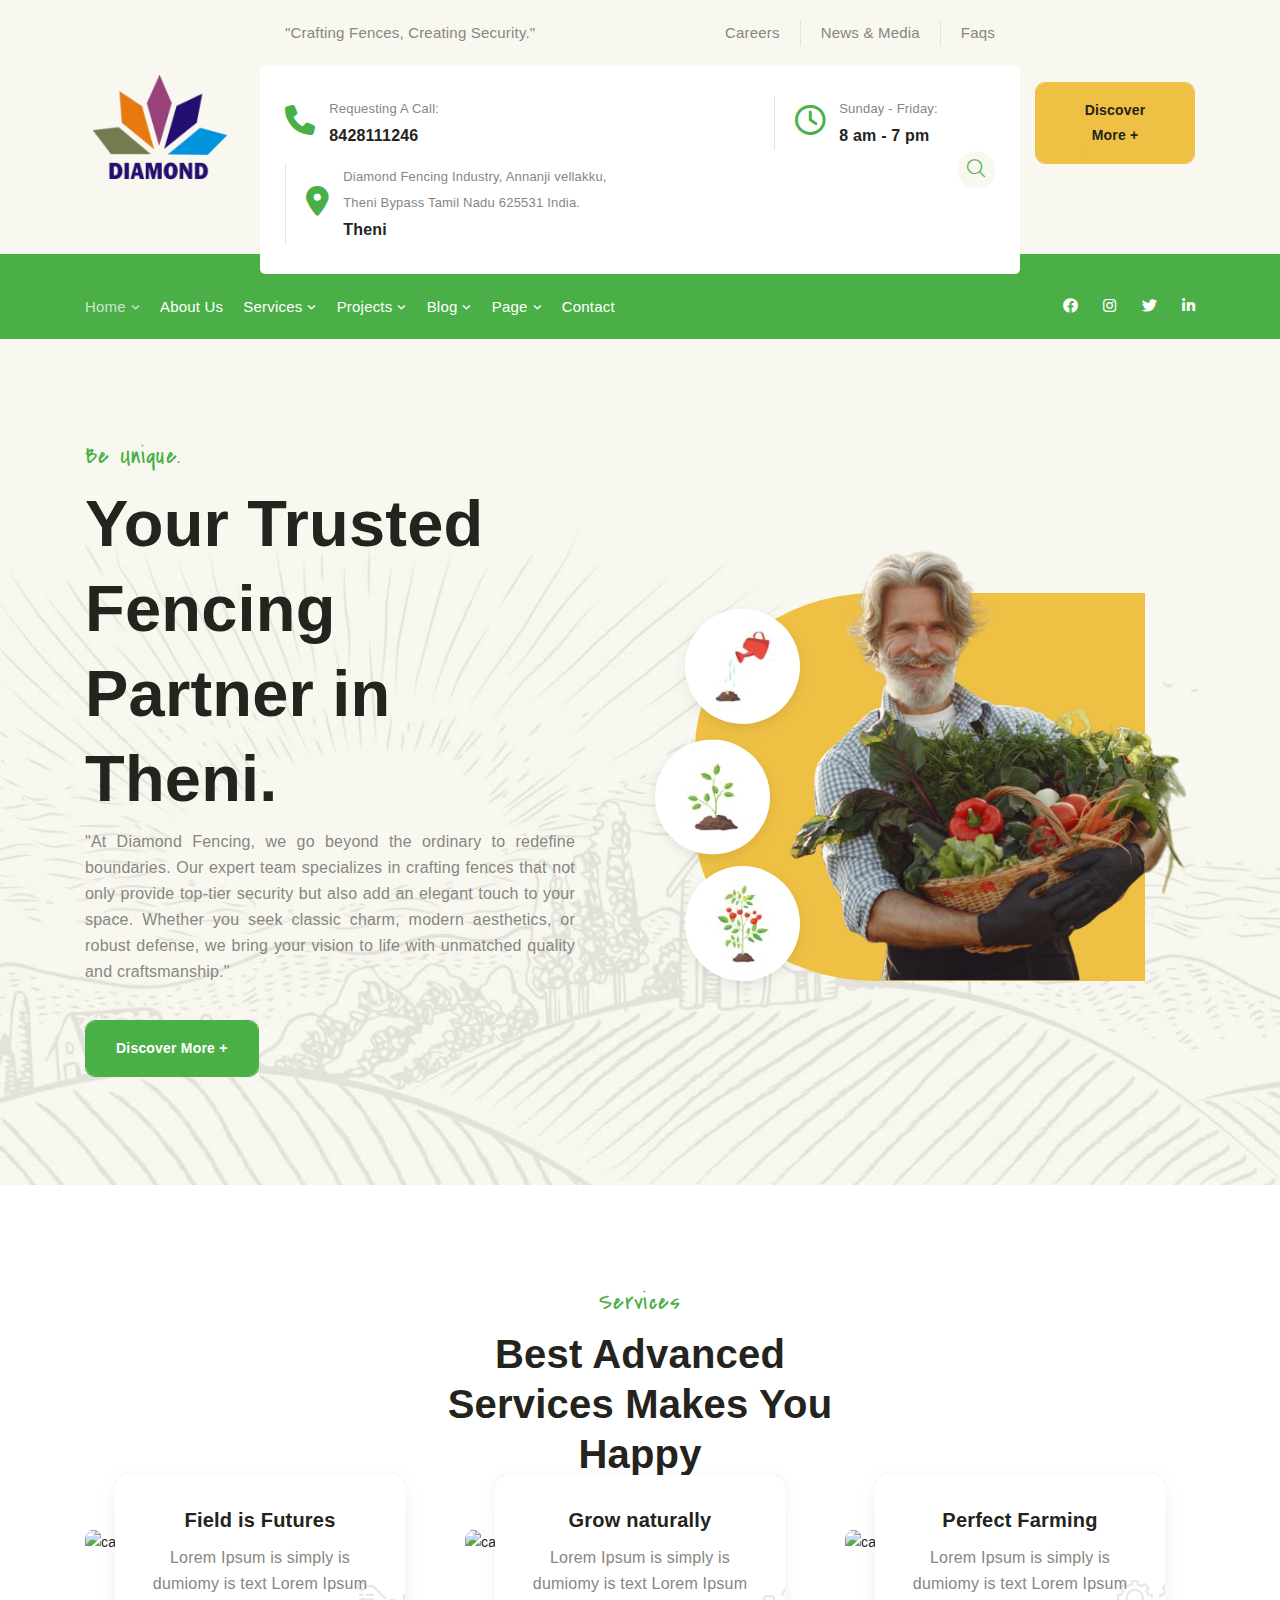
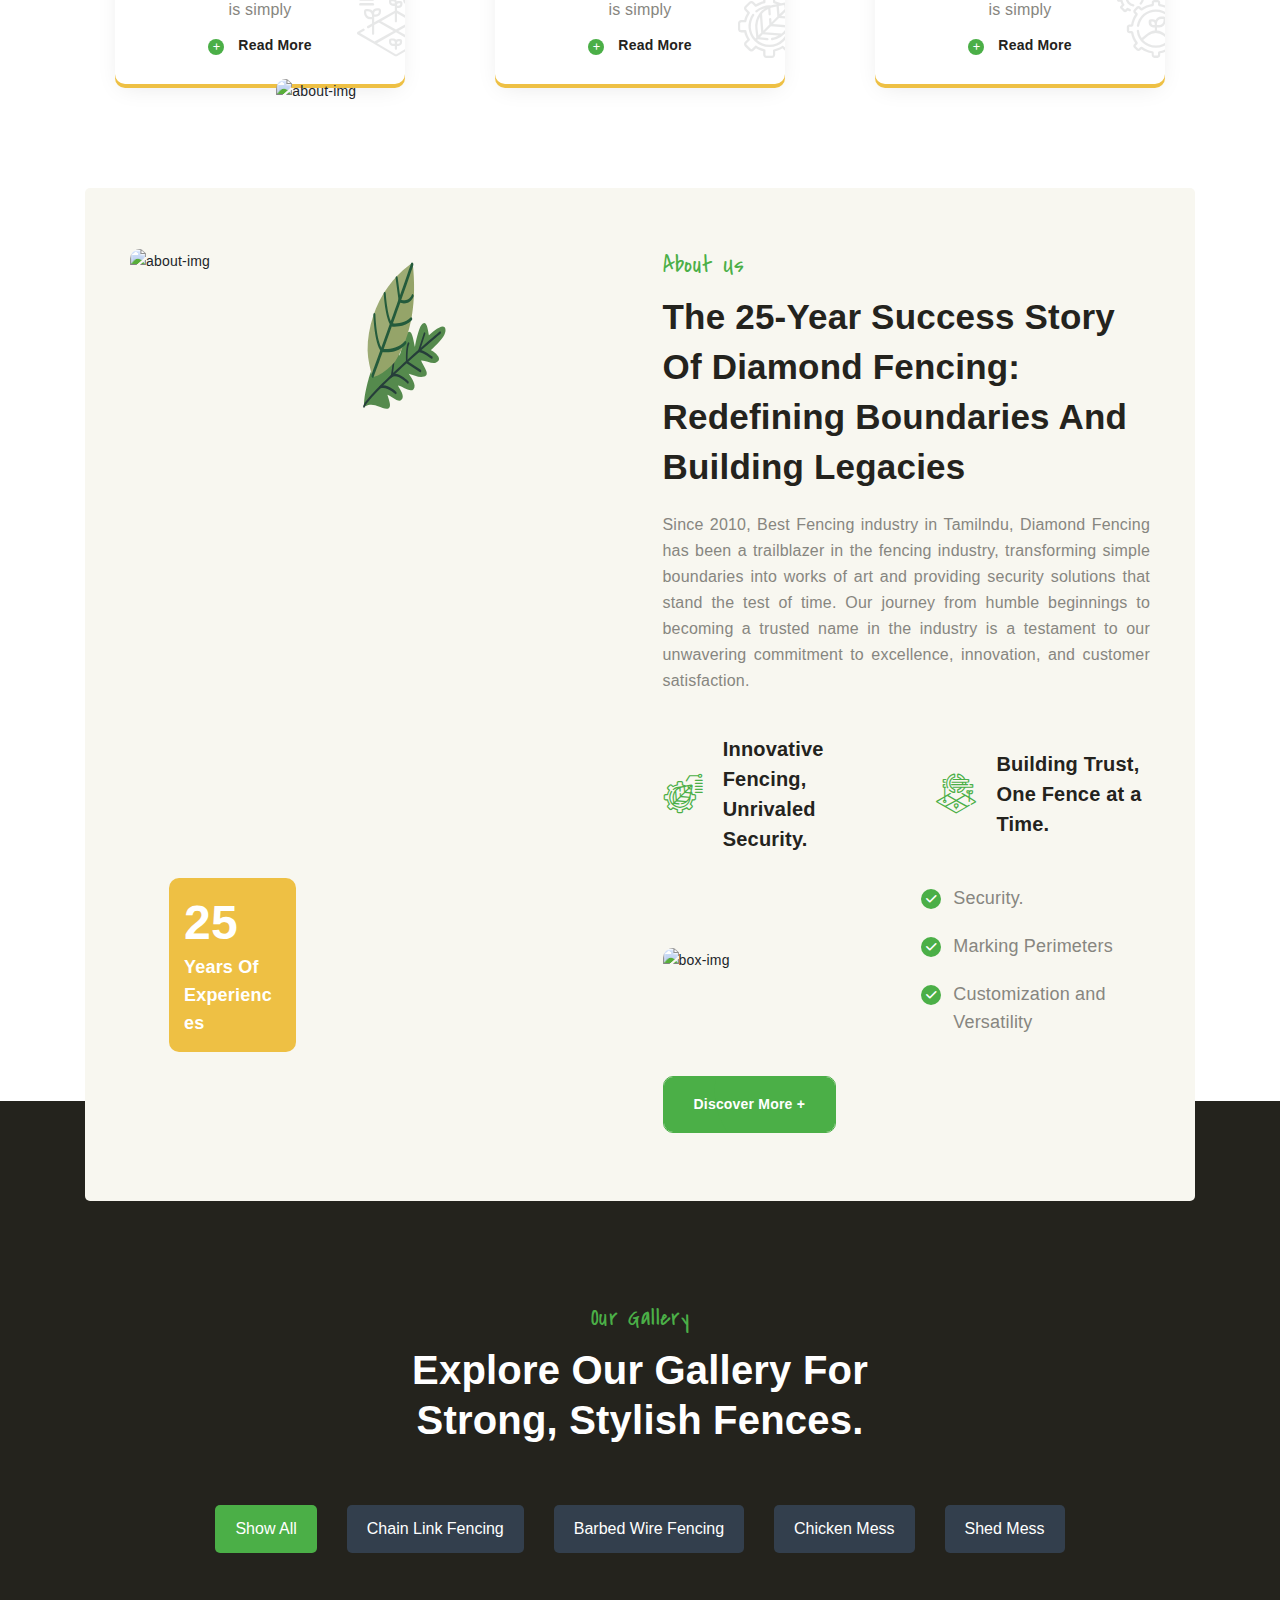
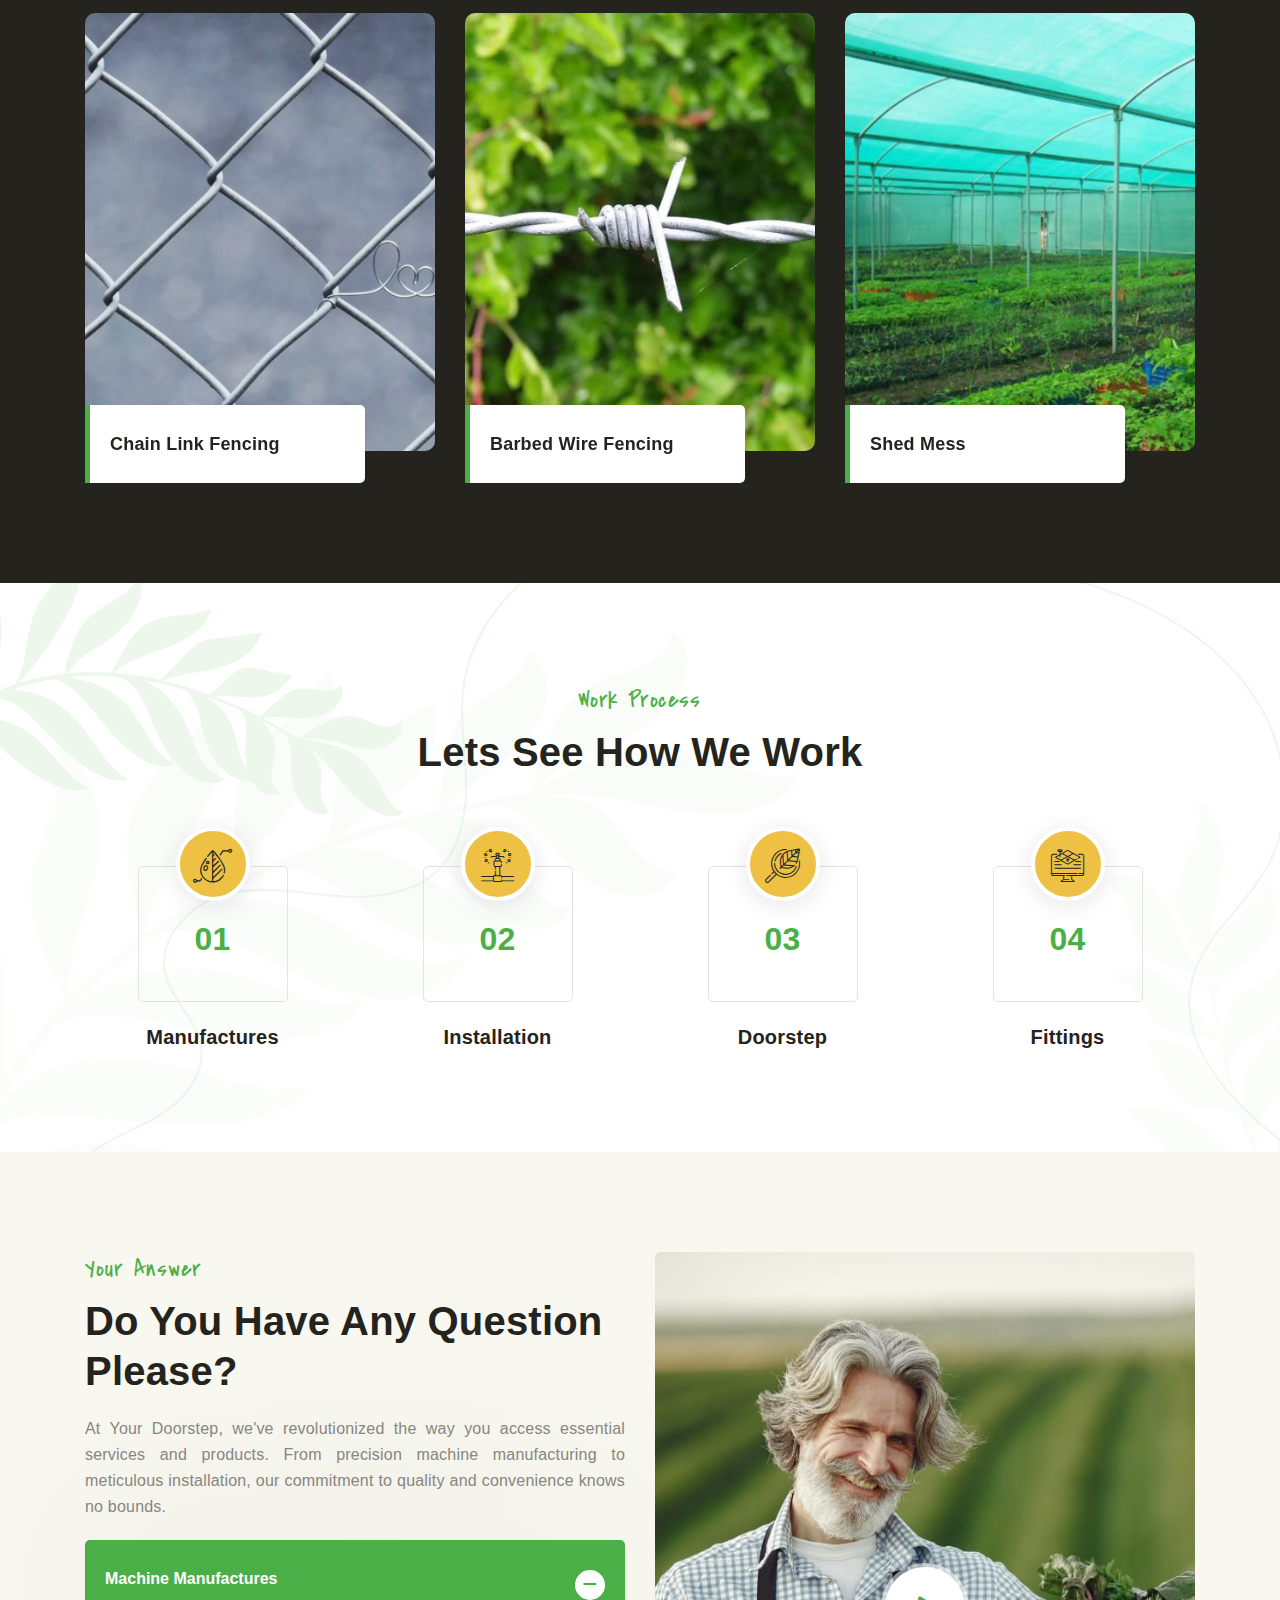
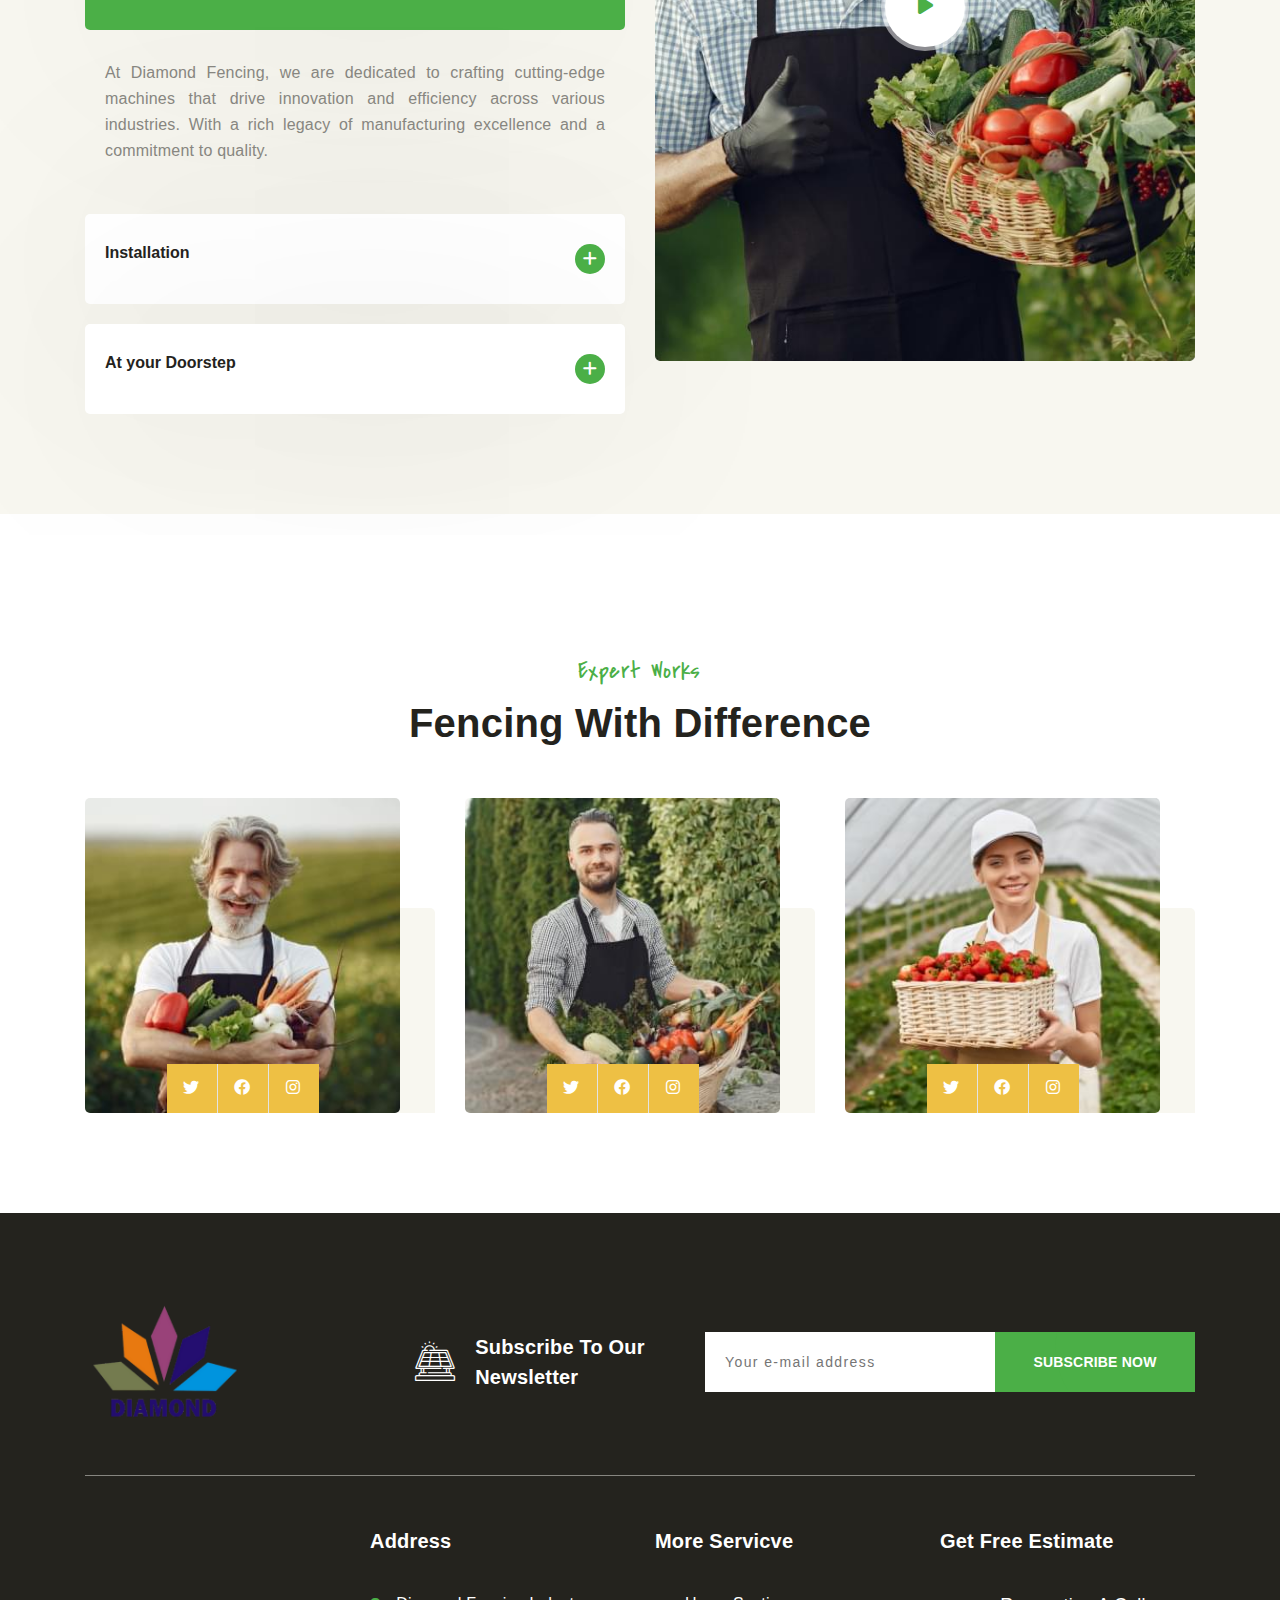
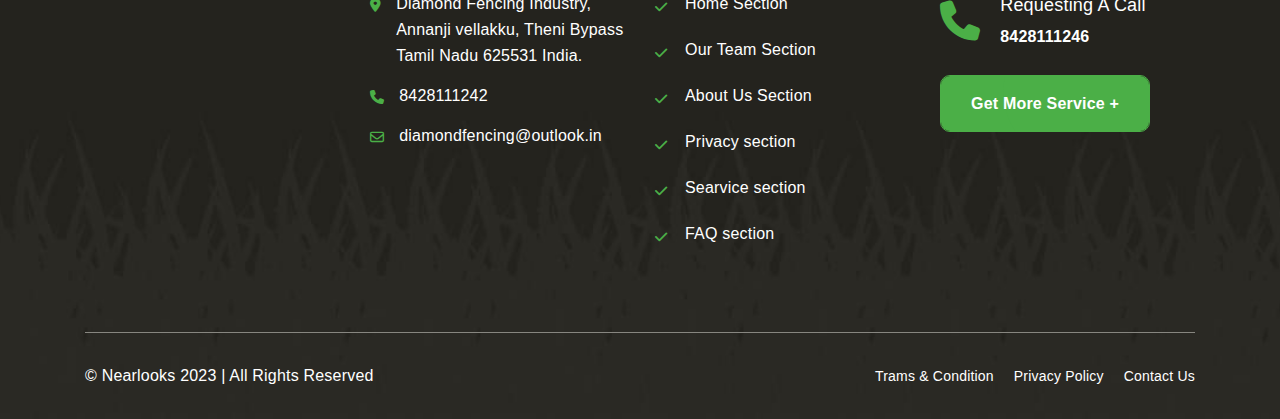
==== index.html @ ee1cbb31 ":zap: Initial Commit" ====
<!DOCTYPE html>
<html lang="en">


<head>
    <meta charset="utf-8">
    <meta name="keywords" content="">
    <meta name="description" content="">
    <meta name="viewport" content="width=device-width, initial-scale=1">
    <meta http-equiv="X-UA-Compatible" content="IE=edge">

    <title>Diamond - Fencing</title>

    <!-- Apple Favicon -->
    <link rel="apple-touch-icon" href="assets/img/logo/favicon.svg">

    <!-- All Device Favicon -->
    <link rel="icon" href="assets/img/logo/icon.svg">

    <!-- Bootstrap -->
    <link rel="stylesheet" href="assets/css/bootstrap.min.css">

    <!-- All Icons -->
    <link rel="stylesheet" href="assets/all-icons/myicon.css">

    <!-- Plugin -->
    <link rel="stylesheet" href="assets/css/plugins.min.css">

    <!-- Style -->
    <link rel="stylesheet" href="assets/css/style.min.css">

    <!-- Responsive -->
    <link rel="stylesheet" href="assets/css/responsive.min.css">

</head>

<body>

    <div class="preloder"></div>
    
    <div id="main-wrapper">
        <header>
            <!-- Top Bar Start -->
            <div class="top-bar v1">
                <div class="container">
                    <div class="row align-items-center">
                        <div class="col-lg-2 d-none d-xl-block">
                            <div class="top-bar-logo">
                                <a href="index.html"><img src="assets/img/logo/diamond fencing logo.png" alt="Logo"></a>
                            </div>
                        </div>
                        <div class="col-xl-8 p-xl-0">
                            <div class="top-bar-info">
                                <div class="top-info d-none d-lg-flex">
                                    <p>"Crafting Fences, Creating Security."</p>
                                    <ul>
                                        <li><a href="#">Careers</a></li>
                                        <li><a href="#">News & Media</a></li>
                                        <li><a href="#">Faqs</a></li>
                                    </ul>
                                </div>
                                <div class="top-display-info d-xl-flex align-items-xl-center">
                                    <ul>
                                        <li>
                                            <div class="info-icon">
                                                <span class="my-icon icon-phone"></span>
                                            </div>
                                            <div class="info-text">
                                                <p>Requesting A Call:</p>
                                                <h6><a href="tel:+91 84 28 111 246">8428111246</a></h6>
                                                
                                            </div>
                                        </li>
                                        <li>
                                            <div class="info-icon">
                                                <span class="my-icon icon-clock"></span>
                                            </div>
                                            <div class="info-text">
                                                <p>Sunday - Friday:</p>
                                                <h6>8 am - 7 pm</h6>
                                            </div>
                                        </li>
                                        <li>
                                            <div class="info-icon">
                                                <span class="my-icon icon-location-dot"></span>
                                            </div>
                                            <div class="info-text">
                                                <p>Diamond Fencing Industry, Annanji vellakku, <br>Theni Bypass Tamil Nadu 625531 India.</p>
                                                <h6><a href="#">Theni</a> </h6>
                                            </div>
                                        </li>
                                    </ul>
                                    <button class="search-open-btn d-none d-xl-block">
                                        <span class="my-icon icon-magnifying-glass"></span>
                                    </button>
                                    <div class="top-bar-search">
                                        <button class="search-close">
                                            <span class="my-icon icon-close"></span>
                                        </button>
                                        <form action="#">
                                            <input type="search" placeholder="Search...">
                                            <button type="submit">
                                                <span class="my-icon icon-magnifying-glass"></span>
                                            </button>
                                        </form>
                                    </div>
                                </div>
                            </div>
                        </div>
                        <div class="col-xl-2 d-none d-xl-block">
                            <div class="top-bar-btn">
                                <a href="#" class="link-anime v2">Discover More +</a>
                            </div>
                        </div>
                    </div>
                </div>
            </div>
            <!-- Top Bar End -->
            <!-- Menu Bar Start -->
            <div class="menu-bar v1">
                <div class="container">
                    <div class="menu-bar-content">
                        <nav class="main-menu">
                            <ul>
                                <li class="has-dropdown active">
                                    <a href="index.html">Home</a>
                                    <!-- <ul>
                                        <li><a href="index.html">Home 1</a></li>
                                        <li class="active"><a href="index-2.html">Home 2</a></li>
                                    </ul> -->
                                </li>
                                <li><a href="#">About Us</a></li>
                                <li class="has-dropdown">
                                    <a href="#">Services</a>
                                    <!-- <ul>
                                        <li><a href="service.html">Service</a></li>
                                        <li><a href="service-details.html">Service Details</a></li>
                                    </ul> -->
                                </li>
                                <li class="has-dropdown">
                                    <a href="#">Projects</a>
                                    <!-- <ul>
                                        <li><a href="projects.html">Projects</a></li>
                                        <li><a href="projects-details.html">Projects Details</a></li>
                                    </ul> -->
                                </li>
                                <li class="has-dropdown">
                                    <a href="#">Blog</a>
                                    <!-- <ul>
                                        <li><a href="blog.html">Blog</a></li>
                                        <li><a href="blog-details.html">Blog Details</a></li>
                                    </ul> -->
                                </li>
                                <li class="has-dropdown">
                                    <a href="#">Page</a>
                                    <!-- <ul>
                                        <li><a href="faq.html">Faq</a></li>
                                    </ul> -->
                                </li>
                                 <li><a href="#">Contact</a></li>
                            </ul>
                        </nav>
                        <div class="social-link">
                            <ul>
                                <li><a href="#"><span class="my-icon icon-facebook"></span></a></li>
                                <li><a href="#"><span class="my-icon icon-instagram"></span></a></li>
                                <li><a href="#"><span class="my-icon icon-twitter"></span></a></li>
                                <li><a href="#"><span class="my-icon icon-linkedin-in"></span></a></li>
                            </ul>
                        </div>
                    </div>
                </div>
            </div>
            <!-- Menu Bar End -->
        </header>
        <main>
            <!-- Banner Start -->
            <section class="banner v2 bg-cover-bottom" data-background="assets/img/banner/v2/banner-1.jpg">
                <div class="container">
                    <div class="row align-items-center">
                        <div class="col-lg-6 order-lg-2">
                            <div class="profile-img">
                                <div class="main-img">
                                    <img src="assets/img/banner/v2/profile.png" alt="profile">
                                </div>
                                <ul class="plan-p">
                                    <li><img src="assets/img/banner/v2/item-1.jpg" alt="item"></li>
                                    <li><img src="assets/img/banner/v2/item-2.jpg" alt="item"></li>
                                    <li><img src="assets/img/banner/v2/item-3.jpg" alt="item"></li>
                                </ul>
                            </div>
                        </div>
                        <div class="col-lg-6">
                            <div class="banner-content">
                                <h6>Be Unique.</h6>
                                <h2> Your Trusted Fencing Partner in Theni.</h2>
                                <p style="text-align: justify;">"At Diamond Fencing, we go beyond the ordinary to redefine boundaries. Our expert team specializes in crafting fences that not only provide top-tier security but also add an elegant touch to your space. Whether you seek classic charm, modern aesthetics, or robust defense, we bring your vision to life with unmatched quality and craftsmanship."</p>
                                <ul>
                                    <li><a href="#" class="link-anime v1">Discover More + </a></li>
                                </ul>
                            </div>
                        </div>
                    </div>
                </div>
            </section>
            <!-- Banner End -->
            <!-- Services Start -->
            <section class="services v2">
                <div class="container">
                    <div class="section-title-center">
                        <h6>services</h6>
                        <h2>Best Advanced Services Makes you Happy</h2>
                    </div>
                    <div class="row justify-content-center">
                        <div class="col-md-6 col-lg-4">
                            <div class="provide-card">
                                <div class="provide-img">
                                    <a href="service-details.html">
                                        <img src="assets/img/fencing/7xm334225.jpg" alt="card-img">
                                    </a>
                                </div>
                                <div class="provide-content">
                                    <span class="provide-icon my-icon icon-lif-grow"></span>
                                    <h5><a href="service-details.html">Field is Futures</a></h5>
                                    <p>Lorem Ipsum is simply is dumiomy is text Lorem Ipsum is simply</p>
                                    <a class="read-more-link" href="service-details.html"><span class="my-icon icon-plus"></span> Read More</a>
                                </div>
                            </div>
                        </div>
                        <div class="col-md-6 col-lg-4">
                            <div class="provide-card">
                                <div class="provide-img">
                                    <a href="service-details.html">
                                        <img src="assets/img/fencing/7xm371827 (1).jpg" alt="card-img">
                                    </a>
                                </div>
                                <div class="provide-content">
                                    <span class="provide-icon my-icon icon-lif-harves"></span>
                                    <h5><a href="service-details.html">Grow naturally</a></h5>
                                    <p>Lorem Ipsum is simply is dumiomy is text Lorem Ipsum is simply</p>
                                    <a class="read-more-link" href="service-details.html"><span class="my-icon icon-plus"></span> Read More</a>
                                </div>
                            </div>
                        </div>
                        <div class="col-md-6 col-lg-4">
                            <div class="provide-card">
                                <div class="provide-img">
                                    <a href="service-details.html">
                                        <img src="assets/img/fencing/7xm416620.jpg" alt="card-img">
                                    </a>
                                </div>
                                <div class="provide-content">
                                    <span class="provide-icon my-icon icon-lif-proces"></span>
                                    <h5><a href="service-details.html">Perfect Farming</a></h5>
                                    <p>Lorem Ipsum is simply is dumiomy is text Lorem Ipsum is simply</p>
                                    <a class="read-more-link" href="service-details.html"><span class="my-icon icon-plus"></span> Read More</a>
                                </div>
                            </div>
                        </div>
                    </div>
                </div>
            </section>
            <!-- Services End -->
            <!-- About Us Start -->
            <section class="about-us v2 mb-xl-spach">
                <div class="container">
                    <div class="about-us-box">
                        <div class="about-us-img">
                            <div class="box-img-1">
                                <img src="assets/img/fencing/7xm743335.jpg" alt="about-img" style="width: 150%;">
                            </div>
                            <div class="box-img-2">
                                <img src="assets/img/fencing/7xm210961.jpg" alt="about-img">
                            </div>
                            <div class="img-shap-right" data-background="assets/img/about-us/v2/img-shap-right.svg"></div>
                            <div class="count-shap">
                                <h2><span class="counter" data-count-min="1" data-count-max="25" data-count-duration="1000" data-count-delay="200">25</span></h2>
                                <h6>years of experiences</h6>
                            </div>
                        </div>
                        <div class="about-us-content">
                            <div class="section-title">
                                <h6>About Us</h6>
                                <h2 style="font-size: 35px;">The 25-Year Success Story of Diamond Fencing: Redefining Boundaries and Building Legacies</h2>
                                <p style="text-align: justify;">Since 2010, Best Fencing industry in Tamilndu, Diamond Fencing has been a trailblazer in the fencing industry, transforming simple boundaries into works of art and providing security solutions that stand the test of time. Our journey from humble beginnings to becoming a trusted name in the industry is a testament to our unwavering commitment to excellence, innovation, and customer satisfaction.</p>
                            </div>
                            <ul class="icon-text-items">
                                <li>
                                    <div class="my-icon icon-lif-harves"></div>
                                    <h5>Innovative Fencing, Unrivaled Security.</h5>
                                </li>
                                <li>
                                    <div class="my-icon icon-lif-life"></div>
                                    <h5>Building Trust, One Fence at a Time.</h5>
                                </li>
                            </ul>
                            <div class="box-img-list">
                                <div class="left-img">
                                    <img src="assets/img/fencing/7xm465917.jpg" alt="box-img">
                                </div>
                                <ul class="check-mark-list v2">
                                    <li>
                                        <span class="my-icon icon-check"></span>
                                         <h6>Security.</h6>
                                    </li>
                                    <li>
                                        <span class="my-icon icon-check"></span>
                                        <h6>Marking Perimeters</h6>
                                     </li>
                                    <li>
                                        <span class="my-icon icon-check"></span>
                                        <h6>Customization and Versatility</h6>
                                    </li>
                                </ul>
                            </div>
                            <a href="#" class="link-anime v1">Discover More +</a>
                        </div>
                    </div>
                </div>
            </section>
            <!-- About Us End -->
            <!-- Projects Gallery Start -->
            <section class="projects-gallery v2 pt-xl-spach box-shuffle">
                <div class="container">
                    <div class="section-title-center-white">
                        <h6>Our Gallery</h6>
                        <h2>Explore our gallery for strong, stylish fences.</h2>
                    </div>
                    <div class="gallery-btns v1 btns-center">
                        <ul>
                            <li><button data-target="gallery-item" class="active">Show All</button></li>
                            <li><button data-target="farming">Chain Link Fencing</button></li>
                            <li><button data-target="horticulture">Barbed Wire Fencing</button></li>
                            <li><button data-target="agriculture-world">Chicken Mess</button></li>
                            <li><button data-target="countrylife">Shed Mess</button></li>
                        </ul>
                    </div>
                    <div class="row gallery-items align-items-center justify-content-center">
                        <div class="col-xl-4" data-groups='["gallery-item","farming","agriculture-world"]'>
                            <div class="gallery-card">
                                <div class="gallery-img">
                                    <a href="projects-details.html">
                                        <img src="assets/img/products/chainlink fencing.png" alt="gallery-card">
                                    </a>
                                </div>
                                <div class="card-info">
                                  
                                    <h6><a href="projects-details.html">Chain Link Fencing</a></h6>
                                </div>
                            </div>
                        </div>
                        <div class="col-xl-4" data-groups='["gallery-item","flavors","horticulture"]'>
                            <div class="gallery-card">
                                <div class="gallery-img">
                                    <a href="projects-details.html">
                                        <img src="assets/img/products/Barbed wire Fencing.png" alt="gallery-card">
                                    </a>
                                </div>
                                <div class="card-info">
                                  
                                    <h6><a href="projects-details.html">Barbed Wire Fencing</a></h6>
                                </div>
                            </div>
                        </div>
                        <div class="col-xl-4" data-groups='["gallery-item","farming","horticulture","countrylife"]'>
                            <div class="gallery-card">
                                <div class="gallery-img">
                                    <a href="projects-details.html">
                                        <img src="assets/img/products/shed mess.png" alt="gallery-card">
                                    </a>
                                </div>
                                <div class="card-info">
                                  
                                    <h6><a href="projects-details.html">Shed Mess</a></h6>
                                </div>
                            </div>
                        </div>
                    </div>
                </div>
            </section>
            <!-- Projects Gallery End -->
            <!-- Work Process Start -->   
            <section class="work-process bg-cover-top v2" data-background="assets/img/work-process/v2/bg.png">
                <div class="container">
                    <div class="section-title-center">
                        <h6>work process</h6>
                        <h2>Lets see how we work</h2>
                    </div>
                    <div class="row align-items-center">
                        <div class="col-sm-6 col-lg-3">
                            <div class="work-card">
                                <div class="my-icon icon-lif-resear"></div>
                                <div class="work-card-text">
                                    <h3>01</h3>
                                    <h5>Manufactures</h5>
                                </div>
                            </div>
                        </div>
                        <div class="col-sm-6 col-lg-3">
                            <div class="work-card">
                                <div class="my-icon icon-water-pipe"></div>
                                <div class="work-card-text">
                                    <h3>02</h3>
                                    <h5>Installation</h5>
                                </div>
                            </div>
                        </div>
                        <div class="col-sm-6 col-lg-3">
                            <div class="work-card">
                                <div class="my-icon icon-lif-search"></div>
                                <div class="work-card-text">
                                    <h3>03</h3>
                                    <h5>Doorstep</h5>
                                </div>
                            </div>
                        </div>
                        <div class="col-sm-6 col-lg-3">
                            <div class="work-card">
                                <div class="my-icon icon-lif-project"></div>
                                <div class="work-card-text">
                                    <h3>04</h3>
                                    <h5>Fittings</h5>
                                </div>
                            </div>
                        </div>
                    </div>
                </div>
            </section>
            <!-- Work Process End -->  
            <!-- FAQ Start -->
            <section class="faq v2">
                <div class="container">
                    <div class="row">
                        <div class="col-xl-6">
                            <div class="faq-content">
                                <div class="section-title">
                                    <h6>Your answer</h6>
                                    <h2>Do You Have Any Question Please?</h2>
                                    <p style="text-align: justify;">At Your Doorstep, we've revolutionized the way you access essential services and products. From precision machine manufacturing to meticulous installation, our commitment to quality and convenience knows no bounds.</p>
                                </div>
                                <ul class="faq-accordion" id="faqAccordionV1">
                                    <li>
                                        <button class="faq-btn" type="button" data-bs-toggle="collapse" data-bs-target="#collapse0">Machine Manufactures<span></span></button>
                                        <div id="collapse0" class="accordion-collapse collapse show" data-bs-parent="#faqAccordionV1">
                                            <div class="faq-content-body">
                                                <p style="text-align: justify;">At Diamond Fencing, we are dedicated to crafting cutting-edge machines that drive innovation and efficiency across various industries. With a rich legacy of manufacturing excellence and a commitment to quality.</p>
                                            </div>
                                        </div>
                                    </li>
                                    <li>
                                        <button class="faq-btn collapsed" type="button" data-bs-toggle="collapse" data-bs-target="#collapse1">Installation<span></span></button>
                                        <div id="collapse1" class="accordion-collapse collapse " data-bs-parent="#faqAccordionV1">
                                            <div class="faq-content-body">
                                                <p style="text-align: justify;">Local, licensed, and insured diamond fencing installers have been rigorously vetted through comprehensive background screening procedure to ensure superior installation services.</p>
                                            </div>
                                        </div>
                                    </li>
                                    <li>
                                        <button class="faq-btn collapsed" type="button" data-bs-toggle="collapse" data-bs-target="#collapse2">At your Doorstep<span></span></button>
                                        <div id="collapse2" class="accordion-collapse collapse " data-bs-parent="#faqAccordionV1">
                                            <div class="faq-content-body">
                                                <p style="text-align: justify;">At "Diamond Fencing", we understand the value of time and convenience in today's fast-paced world. That's why we're here to make your life easier by bringing essential services and products right to your doorstep.</p>
                                            </div>
                                        </div>
                                    </li>
                                </ul>
                            </div>
                        </div>
                        <div class="col-xl-6">
                            <div class="faq-img">
                                <img src="assets/img/faq/v2/right-img.jpg" alt="right-img">
                                <button class="play-btn v2 venobox" data-vbtype="video"
                                            data-maxwidth="800px" data-autoplay="true"
                                            data-href="https://youtu.be/OzGudoy7keA?start=79">
                                            <span class="my-icon icon-play-t"></span>
                                        </button>
                            </div>
                        </div>
                    </div>
                </div>
            </section>
            <!-- FAQ End --> 
            <!-- Our Team Start -->   
            <section class="our-team v2">
                <div class="container">
                    <div class="section-title-center">
                        <h6>Expert Works</h6>
                        <h2>Fencing with Difference</h2>
                    </div>
                    <div class="row justify-content-center">
                        <div class="col-md-6 col-lg-4">
                            <div class="team-card">
                                <div class="team-card-img">
                                    <img src="assets/img/our-team/v2/team-1.jpg" alt="team-img">
                                    <ul class="social-link">
                                        <li><a href="#"><span class="my-icon icon-twitter"></span></a></li>
                                        <li><a href="#"><span class="my-icon icon-facebook"></span></a></li>
                                        <li><a href="#"><span class="my-icon icon-instagram"></span></a></li>
                                    </ul>
                                </div>
                                <!-- <div class="team-card-text">
                                    <h5><a href="#">Annette Black</a></h5>
                                    <p>Nursing Assistant</p>
                                </div> -->
                            </div>
                        </div>
                        <div class="col-md-6 col-lg-4">
                            <div class="team-card">
                                <div class="team-card-img">
                                    <img src="assets/img/our-team/v2/team-2.jpg" alt="team-img">
                                    <ul class="social-link">
                                        <li><a href="#"><span class="my-icon icon-twitter"></span></a></li>
                                        <li><a href="#"><span class="my-icon icon-facebook"></span></a></li>
                                        <li><a href="#"><span class="my-icon icon-instagram"></span></a></li>
                                    </ul>
                                </div>
                                <!-- <div class="team-card-text">
                                    <h5><a href="#">Theresa Webb</a></h5>
                                    <p>Web Designer</p>
                                </div> -->
                            </div>
                        </div>
                        <div class="col-md-6 col-lg-4">
                            <div class="team-card">
                                <div class="team-card-img">
                                    <img src="assets/img/our-team/v2/team-3.jpg" alt="team-img">
                                    <ul class="social-link">
                                        <li><a href="#"><span class="my-icon icon-twitter"></span></a></li>
                                        <li><a href="#"><span class="my-icon icon-facebook"></span></a></li>
                                        <li><a href="#"><span class="my-icon icon-instagram"></span></a></li>
                                    </ul>
                                </div>
                                <!-- <div class="team-card-text">
                                    <h5><a href="#">Darrell Steward</a></h5>
                                    <p>President of Sales</p>
                                </div> -->
                            </div>
                        </div>
                    </div>
                </div>
            </section>
            <!-- Our Team End -->
            <!-- Counting Items Start -->  
            <!-- <section class="counting-items mb-xl-spach v2">
                <div class="container">
                    <ul class="counting-item-list bg-cover-center" data-background="assets/img/counting-items/v1/bg.jpg">
                        <li>
                            <div class="my-icon icon-lap-lif"></div>
                            <div class="counting-item-text">
                                <h2><span class="counter" data-count-min="100" data-count-max="200" data-count-duration="1000" data-count-delay="200">200</span>+</h2>
                                <h5>Team member</h5>
                            </div>
                        </li>
                        <li>
                            <div class="my-icon icon-lif-idea"></div>
                            <div class="counting-item-text">
                                <h2><span class="counter" data-count-min="1" data-count-max="10" data-count-duration="1000" data-count-delay="200">10</span>k+</h2>
                                <h5>Complete project</h5>
                            </div>
                        </li>
                        <li>
                            <div class="my-icon icon-lif-win"></div>
                            <div class="counting-item-text">
                                <h2><span class="counter" data-count-min="1" data-count-max="20" data-count-duration="1000" data-count-delay="200">20</span>k+</h2>
                                <h5>Winning award</h5>
                            </div>
                        </li>
                        <li>
                            <div class="my-icon icon-lif-setting"></div>
                            <div class="counting-item-text">
                                <h2><span class="counter" data-count-min="100" data-count-max="900" data-count-duration="1000" data-count-delay="200">900</span>+</h2>
                                <h5>Client review</h5>
                            </div>
                        </li>
                    </ul>
                </div>
            </section>  -->
            <!-- Counting Items End -->
            <!-- Testimonial Start -->
            <!-- <section class="testimonial bg-cover-center v2 pt-xl-spach" data-background="assets/img/testimonial/v2/bg.png">
                <div class="container">
                    <div class="section-title-white title-left-right">
                        <div class="left-content">
                            <h6>Testimonial</h6>
                            <h2>What our clients say? </h2>
                        </div>
                        <div class="right-content text-end">
                            <button class="prev-btn"><span class="my-icon icon-angle-left"></span></button>
                            <button class="next-btn"><span class="my-icon icon-angle-right"></span></button>
                        </div>
                    </div>
                    <div class="slider">
                        <div class="swiper-wrapper">
                            <div class="swiper-slide testimonial-card">
                                <ul class="star-mark star-5">
                                    <li><span class="my-icon icon-star"></span></li>
                                    <li><span class="my-icon icon-star"></span></li>
                                    <li><span class="my-icon icon-star"></span></li>
                                    <li><span class="my-icon icon-star"></span></li>
                                    <li><span class="my-icon icon-star"></span></li>
                                </ul>
                                <h5>Eleanor Pena</h5>
                                <h6>Marketing Coordinator</h6>
                                <p>Financial planners help people to knowledge in about how to invest and save their moneye the most efficient way eve.planners help people to knowledge in about how.</p>
                                <div class="profile-img">
                                    <img src="assets/img/testimonial/v2/profile-1.png" alt="profile">
                                </div>
                            </div>
                            <div class="swiper-slide testimonial-card">
                                <ul class="star-mark star-5">
                                    <li><span class="my-icon icon-star"></span></li>
                                    <li><span class="my-icon icon-star"></span></li>
                                    <li><span class="my-icon icon-star"></span></li>
                                    <li><span class="my-icon icon-star"></span></li>
                                    <li><span class="my-icon icon-star"></span></li>
                                </ul>
                                <h5>Jacob Jones</h5>
                                <h6>President of Sales</h6>
                                <p>Financial planners help people to knowledge in about how to invest and save their moneye the most efficient way eve.planners help people to knowledge in about how.</p>
                                <div class="profile-img">
                                    <img src="assets/img/testimonial/v2/profile-2.png" alt="profile">
                                </div>
                            </div>
                            <div class="swiper-slide testimonial-card">
                                <ul class="star-mark star-5">
                                    <li><span class="my-icon icon-star"></span></li>
                                    <li><span class="my-icon icon-star"></span></li>
                                    <li><span class="my-icon icon-star"></span></li>
                                    <li><span class="my-icon icon-star"></span></li>
                                    <li><span class="my-icon icon-star"></span></li>
                                </ul>
                                <h5>Eleanor Pena</h5>
                                <h6>Marketing Coordinator</h6>
                                <p>Financial planners help people to knowledge in about how to invest and save their moneye the most efficient way eve.planners help people to knowledge in about how.</p>
                                <div class="profile-img">
                                    <img src="assets/img/testimonial/v2/profile-1.png" alt="profile">
                                </div>
                            </div>
                        </div>
                    </div>
                </div>
            </section> -->
            <!-- Testimonial End -->
            <!-- Our Blogs Start -->
            <!-- <section class="our-blogs v2">
                <div class="container">
                    <div class="section-title-center">
                        <h6>News Updates</h6>
                        <h2>Exploring Alternative Crops and Livestock</h2>
                    </div>
                    <div class="row justify-content-center">
                        <div class="col-md-6 col-lg-4">
                            <div class="blog-card">
                                <div class="blog-card-img">
                                    <span class="tag">NEWS</span>
                                    <a href="blog-details.html">
                                        <img src="assets/img/our-blogs/v2/card-img-1.jpg" alt="card-img">
                                    </a>
                                </div>
                                <div class="blog-card-text">
                                    <ul>
                                        <li class="date-text"><p><span>15</span> March</p></li>
                                        <li class="comment-text"><div class="my-icon icon-comments"></div><p><a href="#">Comments (05)</a></p></li>
                                        <li class="user-text"><div class="my-icon icon-user"></div><p><a href="#">By admin</a></p></li>
                                    </ul>
                                    <h4><a href="blog-details.html">The Importance of Soil Health in Agricultural Production</a></h4>
                                    <a href="blog-details.html" class="link-anime v1">Discover More +</a>
                                </div>
                            </div>
                        </div>
                        <div class="col-md-6 col-lg-4">
                            <div class="blog-card">
                                <div class="blog-card-img">
                                    <a href="blog-details.html">
                                        <img src="assets/img/our-blogs/v2/card-img-2.jpg" alt="card-img">
                                    </a>
                                </div>
                                <div class="blog-card-text">
                                    <ul>
                                        <li class="date-text"><p><span>15</span> March</p></li>
                                        <li class="comment-text"><div class="my-icon icon-comments"></div><p><a href="#">Comments (05)</a></p></li>
                                        <li class="user-text"><div class="my-icon icon-user"></div><p><a href="#">By admin</a></p></li>
                                    </ul>
                                    <h4><a href="blog-details.html">Pest Management in Agriculture  Natural and Chemical Solutions</a></h4>
                                    <a href="blog-details.html" class="link-anime v1">Discover More +</a>
                                </div>
                            </div>
                        </div>
                        <div class="col-md-6 col-lg-4">
                            <div class="blog-card">
                                <div class="blog-card-img">
                                    <a href="blog-details.html">
                                        <img src="assets/img/our-blogs/v2/card-img-3.jpg" alt="card-img">
                                    </a>
                                </div>
                                <div class="blog-card-text">
                                    <ul>
                                        <li class="date-text"><p><span>15</span> March</p></li>
                                        <li class="comment-text"><div class="my-icon icon-comments"></div><p><a href="#">Comments (05)</a></p></li>
                                        <li class="user-text"><div class="my-icon icon-user"></div><p><a href="#">By admin</a></p></li>
                                    </ul>
                                    <h4><a href="blog-details.html">The Role of Genetics in Modern Agricultural Production</a></h4>
                                    <a href="blog-details.html" class="link-anime v1">Discover More +</a>
                                </div>
                            </div>
                        </div>
                    </div>
                </div>
            </section> -->
            <!-- Our Blogs End -->
        </main>
        <footer>
            <!-- Info Footer Start -->
            <div class="info-footer bg-cover-bottom v2" data-background="assets/img/footer/v2/bg.jpg">
                <div class="container">
                    <div class="logo-subscriber">
                        <div class="footer-logo">
                            <a href="index.html"><img src="assets/img/logo/diamond fencing logo.png" alt="Logo"></a>
                        </div>
                        <div class="footer-subscrib">
                            <div class="icon-text">
                                <div class="my-icon icon-sun-solar"></div>
                                <h5>Subscribe To Our Newsletter</h5>
                            </div>
                            <form action="#" class="sent-email">
                               <input type="email" placeholder="Your e-mail address">
                               <button class="btn-anime v1" type="submit">SUBSCRIBE NOW</button>
                           </form>
                        </div>
                    </div>
                    <div class="row">
                        <div class="col-md-6 col-xl-3">
                            <!-- <div class="footer__widget">
                                <h5 class="footer__widget-title">Recent News</h5>
                                <div class="footer__widget-content">
                                    <div class="recent-post">
                                        <ul>
                                            <li>
                                                <div class="post-img">
                                                    <a href="#">
                                                        <img src="assets/img/footer/v1/post-1.jpg" alt="post-img">
                                                    </a>
                                                </div>
                                                <div class="post-text">
                                                    <div class="post-time">
                                                        <span class="my-icon icon-calendar-days"></span>
                                                        <p>October 19, 2022</p>
                                                    </div>
                                                    <h6><a href="#">The standard chunk of Lorem Ipsum</a></h6>
                                                </div>
                                            </li>
                                            <li>
                                                <div class="post-img">
                                                    <a href="#">
                                                        <img src="assets/img/footer/v1/post-2.jpg" alt="post-img">
                                                    </a>
                                                </div>
                                                <div class="post-text">
                                                    <div class="post-time">
                                                        <span class="my-icon icon-calendar-days"></span>
                                                        <p>October 19, 2022</p>
                                                    </div>
                                                    <h6><a href="#">The standard chunk of Lorem Ipsum</a></h6>
                                                </div>
                                            </li>
                                        </ul>
                                    </div>
                                </div>
                            </div> -->
                        </div>
                        <div class="col-md-6 col-xl-3">
                            <div class="footer__widget">
                                <h5 class="footer__widget-title">Address</h5>
                                <div class="footer__widget-content">
                                    <div class="address-link">
                                        <ul>
                                            <li>
                                                <div class="my-icon icon-location-dot"></div><p>Diamond Fencing Industry, Annanji vellakku, 
                                                    Theni Bypass Tamil Nadu 625531 India.</p>
                                            </li>
                                            <li>
                                                <div class="my-icon icon-phone"></div><p><a href="#">8428111242</a></p>
                                            </li>
                                            <li>
                                                <div class="my-icon icon-envelope"></div><p><a href="#">diamondfencing@outlook.in</a></p>
                                            </li>
                                        </ul>
                                    </div>
                                </div>
                            </div>
                        </div>
                        <div class="col-md-6 col-xl-3">
                            <div class="footer__widget">
                                <h5 class="footer__widget-title">More Servicve</h5>
                                <div class="footer__widget-content">
                                    <div class="more-servicve">
                                        <ul>
                                            <li><a href="#">Home Section</a></li>
                                            <li><a href="#">Our Team Section</a></li>
                                            <li><a href="#">About Us Section</a></li>
                                            <li><a href="#">Privacy section</a></li>
                                            <li><a href="#">Searvice section</a></li>
                                            <li><a href="#">FAQ section</a></li>
                                        </ul>
                                    </div>
                                </div>
                            </div>
                        </div>
                        <div class="col-md-6 col-xl-3">
                            <div class="footer__widget">
                                <h5 class="footer__widget-title">Get Free Estimate</h5>
                                <div class="footer__widget-content">
                                    <div class="get-free-estimate">
                                        <div class="phone-text">
                                            <div class="my-icon icon-phone"></div>
                                            <div class="text">
                                                <h6>Requesting A Call</h6>
                                                <p><a href="#">8428111246</a></p>
                                            </div>
                                        </div>
                                       <br>
                                        <a class="link-anime v1">Get More Service +</a>
                                    </div>
                                </div>
                            </div>
                        </div>
                    </div>
                    <div class="main-footer">
                        <p>© <a href="https://nearlooks.com/">Nearlooks</a> 2023 | All Rights Reserved</p>
                        <div class="link-group">
                            <ul>
                                <li><a href="#">Trams & Condition</a></li>
                                <li><a href="#">Privacy Policy</a></li>
                                <li><a href="#">Contact Us</a></li>
                            </ul>
                        </div>
                    </div>
                </div>
            </div>
            <!-- Info Footer End -->
        </footer>
    </div>

    <!-- jQuery -->
    <script src="assets/js/jquery-3.7.0.min.js"></script>

    <!-- Bootstrap -->
    <script src="assets/js/bootstrap.min.js"></script>

    <!-- Plugins -->
    <script src="assets/js/plugins.min.js"></script>

    <!-- Index -->
    <script src="assets/js/index.min.js"></script>
</body>


</html>
---- assets/all-icons/myicon.css ----
@font-face {
  font-family: "icomoon";
  src: url("icomoon28a0.eot?74zehw");
  src: url("icomoon28a0.eot?74zehw#iefix") format("embedded-opentype"),
    url("icomoon28a0.ttf?74zehw") format("truetype"),
    url("icomoon28a0.woff?74zehw") format("woff"),
    url("icomoon28a0.svg?74zehw#icomoon") format("svg");
  font-weight: normal;
  font-style: normal;
  font-display: block;
}

.my-icon {
  font-family: "icomoon";
  speak: never;
  font-style: normal;
  font-weight: normal;
  font-variant: normal;
  text-transform: none;
  line-height: 1;
  -webkit-font-smoothing: antialiased;
  -moz-osx-font-smoothing: grayscale;
}


.icon-phone-volume-2:before {
  content: "\e93a";
}
.icon-envelope-open:before {
  content: "\e939";
}
.icon-home:before {
  content: "\e938";
}
.icon-angle-down:before {
  content: "\e900";
}
.icon-angle-left:before {
  content: "\e901";
}
.icon-angle-right:before {
  content: "\e902";
}
.icon-angle-up:before {
  content: "\e903";
}
.icon-arrow-down:before {
  content: "\e904";
}
.icon-arrow-left:before {
  content: "\e905";
}
.icon-arrow-right:before {
  content: "\e906";
}
.icon-arrow-up:before {
  content: "\e907";
}
.icon-at-the-rate:before {
  content: "\e908";
}
.icon-calendar-days:before {
  content: "\e909";
}
.icon-check-circle:before {
  content: "\e90a";
}
.icon-check:before {
  content: "\e90b";
}
.icon-clock:before {
  content: "\e90c";
}
.icon-close:before {
  content: "\e90d";
}
.icon-comments:before {
  content: "\e90e";
}
.icon-creative-idea:before {
  content: "\e90f";
}
.icon-destop-lif:before {
  content: "\e910";
}
.icon-dobble-angles-down:before {
  content: "\e911";
}
.icon-dobble-angles-left:before {
  content: "\e912";
}
.icon-dobble-angles-right:before {
  content: "\e913";
}
.icon-dobble-angles-up:before {
  content: "\e914";
}
.icon-envelope:before {
  content: "\e915";
}
.icon-facebook:before {
  content: "\e916";
}
.icon-folder-open:before {
  content: "\e917";
}
.icon-instagram:before {
  content: "\e918";
}
.icon-lap-lif:before {
  content: "\e919";
}
.icon-lif-auto:before {
  content: "\e91a";
}
.icon-lif-dron:before {
  content: "\e91b";
}
.icon-lif-grow:before {
  content: "\e91c";
}
.icon-lif-harves:before {
  content: "\e91d";
}
.icon-lif-idea:before {
  content: "\e91e";
}
.icon-lif-life:before {
  content: "\e91f";
}
.icon-lif-proces:before {
  content: "\e920";
}
.icon-lif-project:before {
  content: "\e921";
}
.icon-lif-resear:before {
  content: "\e922";
}
.icon-lif-search:before {
  content: "\e923";
}
.icon-lif-setting:before {
  content: "\e924";
}
.icon-lif-win:before {
  content: "\e925";
}
.icon-linkedin-in:before {
  content: "\e926";
}
.icon-location-dot:before {
  content: "\e927";
}
.icon-magnifying-glass:before {
  content: "\e928";
}
.icon-minus:before {
  content: "\e929";
}
.icon-phone-lif:before {
  content: "\e92a";
}
.icon-phone-volume:before {
  content: "\e92b";
}
.icon-phone:before {
  content: "\e92c";
}
.icon-pinterest-p:before {
  content: "\e92d";
}
.icon-play-t:before {
  content: "\e92e";
}
.icon-plus:before {
  content: "\e92f";
}
.icon-quote-right:before {
  content: "\e930";
}
.icon-share-nodes:before {
  content: "\e931";
}
.icon-star-solid:before {
  content: "\e932";
}
.icon-star:before {
  content: "\e933";
}
.icon-sun-solar:before {
  content: "\e934";
}
.icon-twitter:before {
  content: "\e935";
}
.icon-user:before {
  content: "\e936";
}
.icon-water-pipe:before {
  content: "\e937";
}
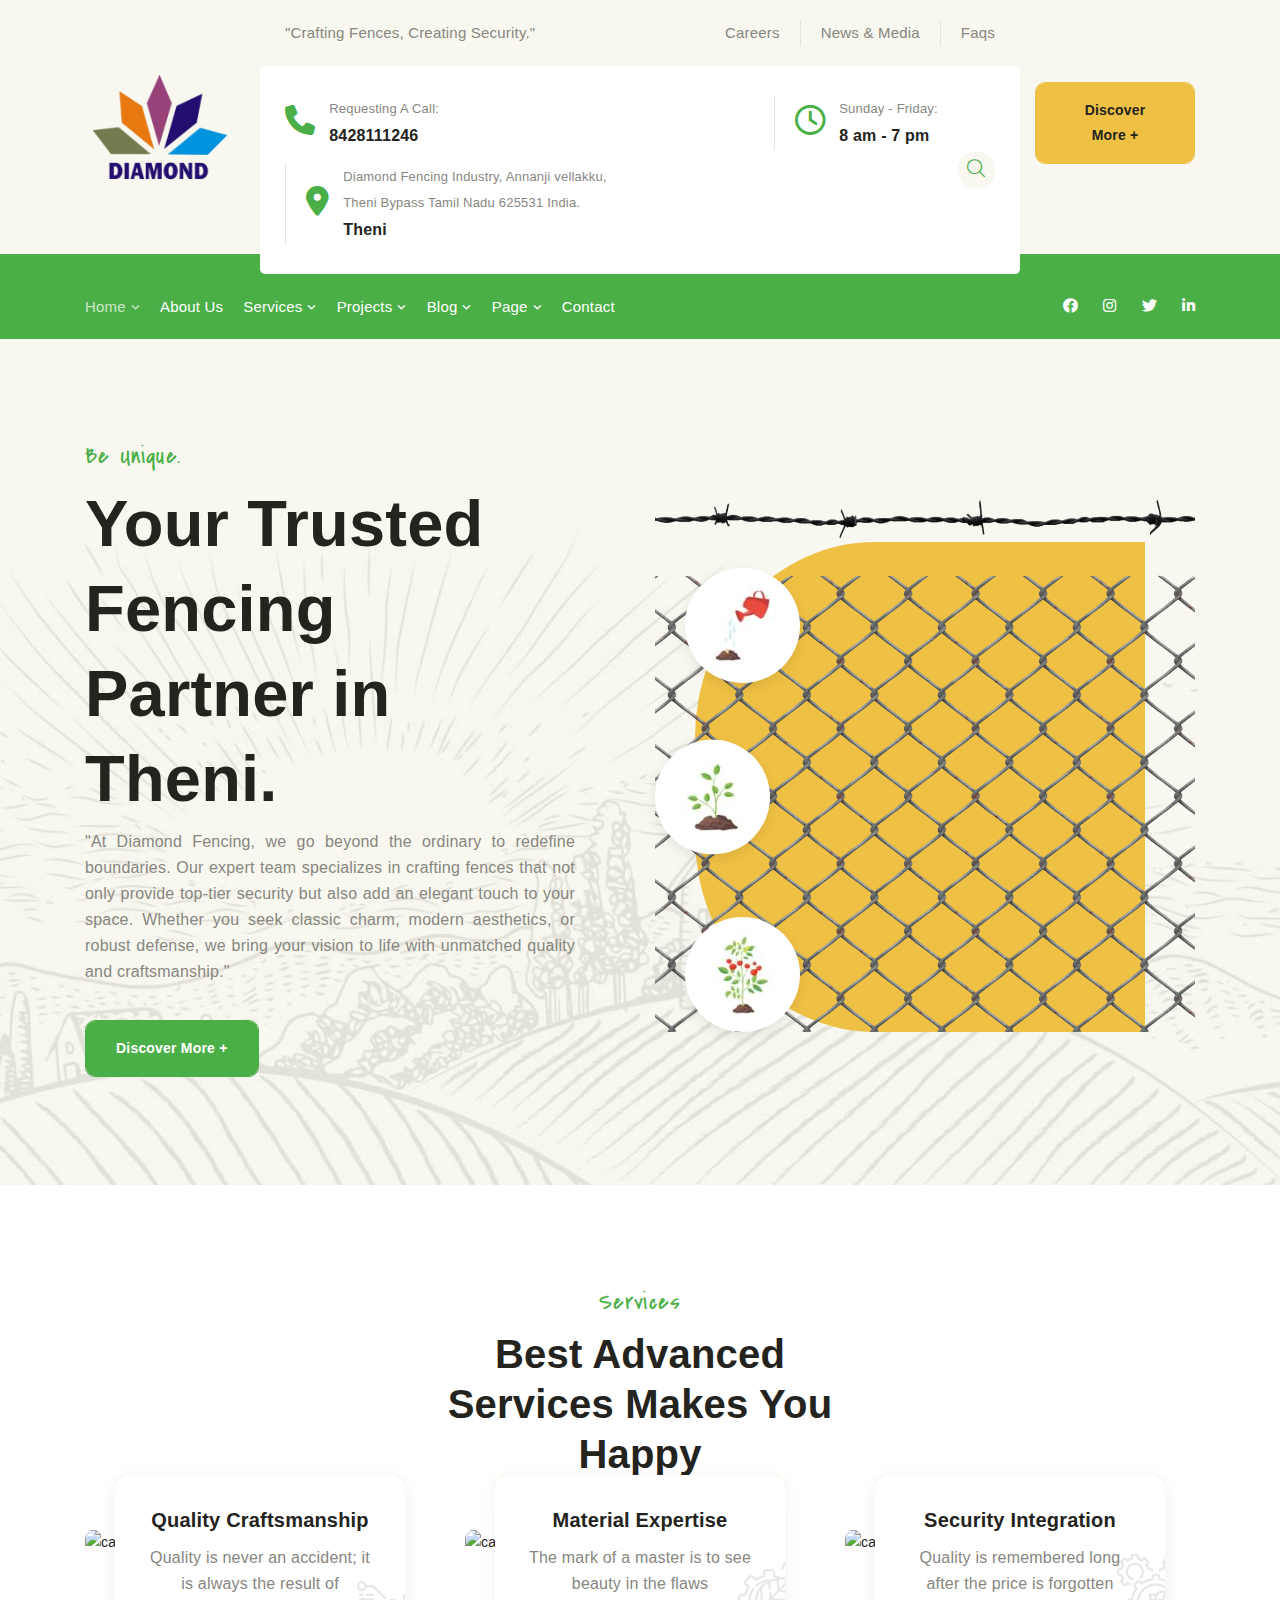
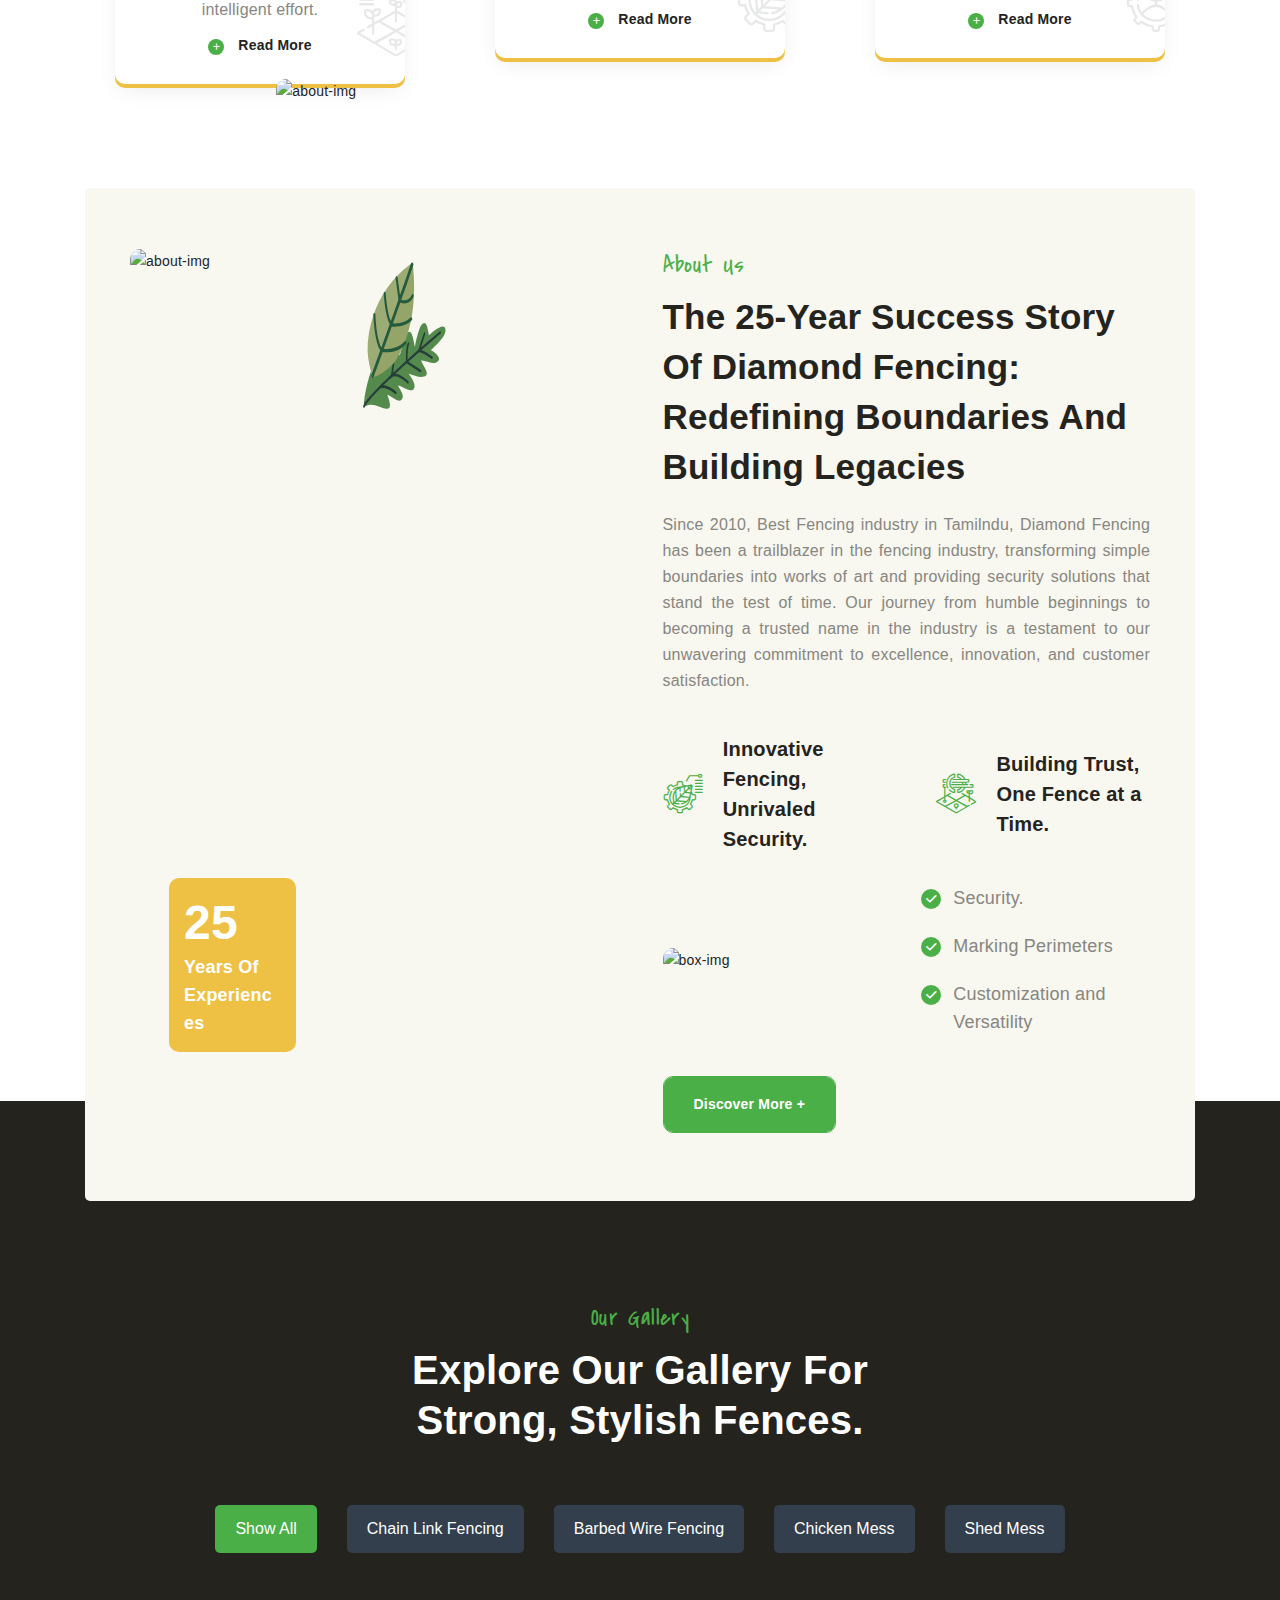
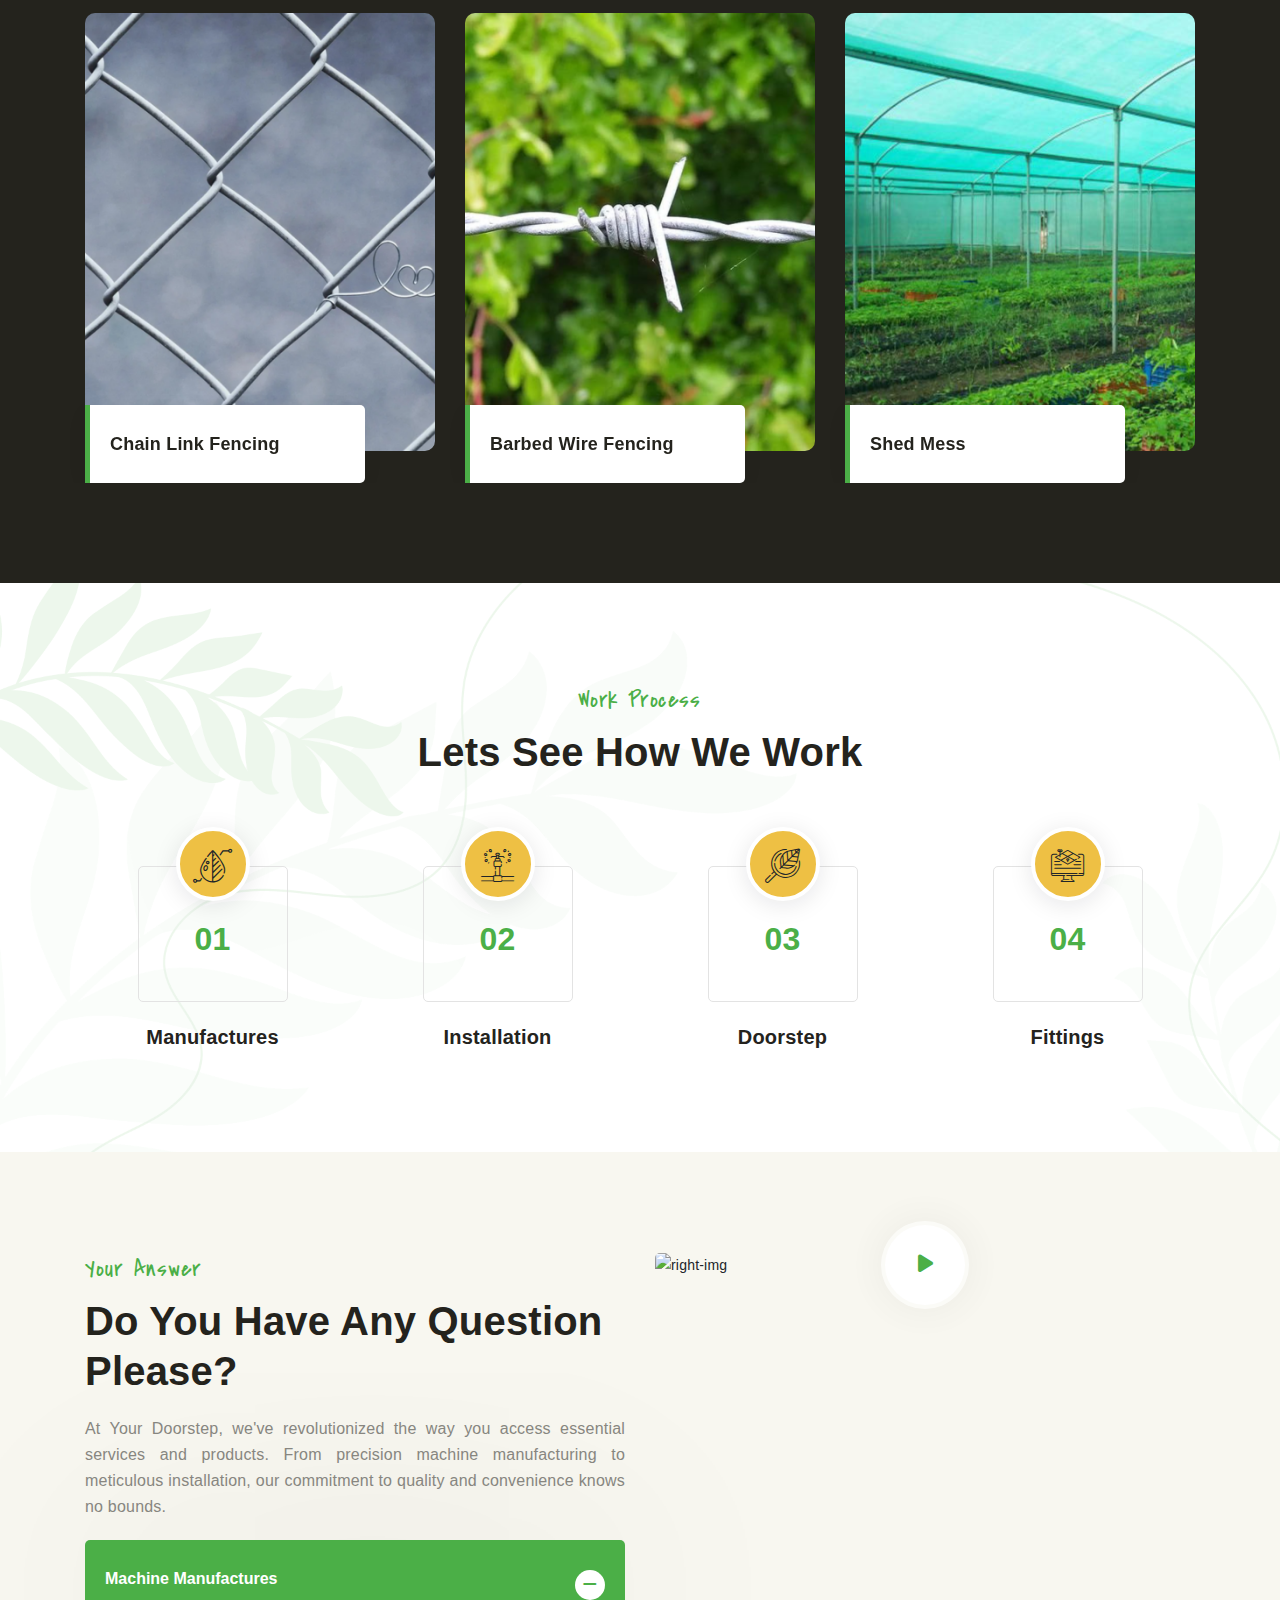
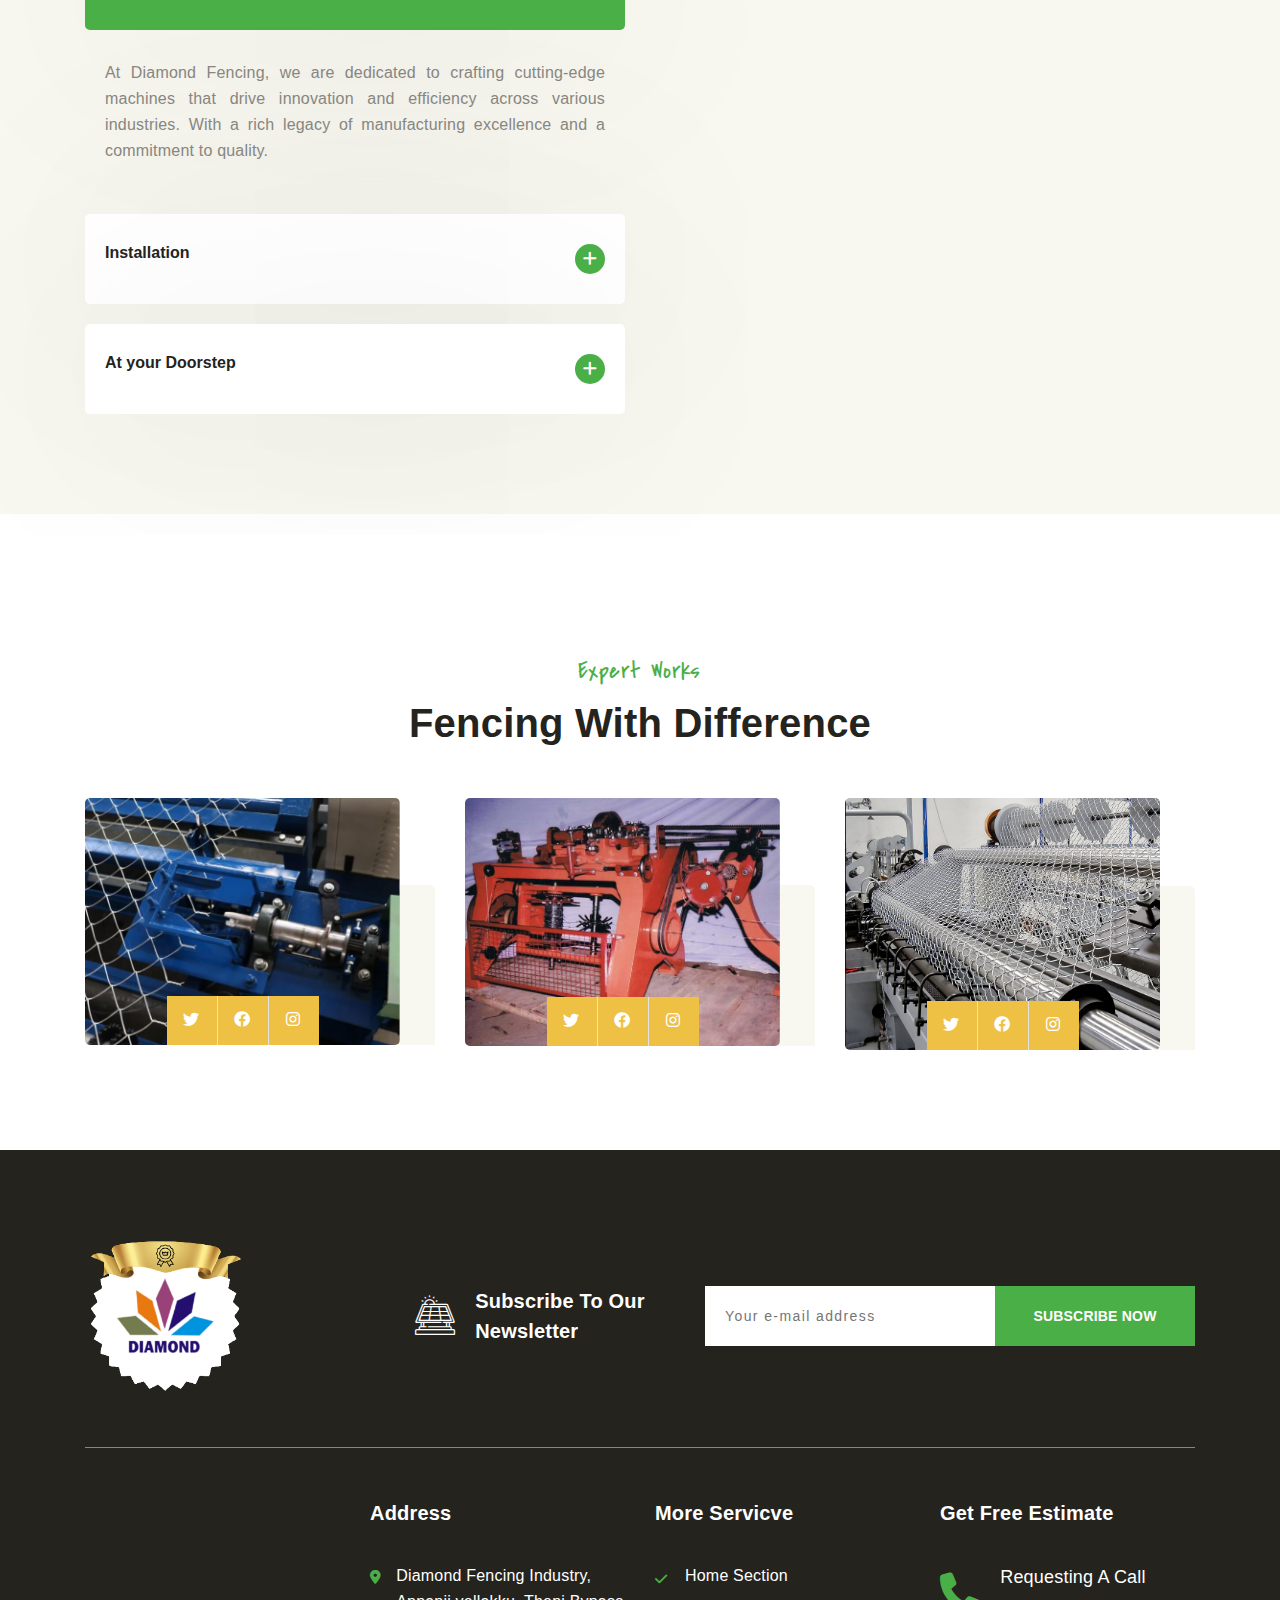
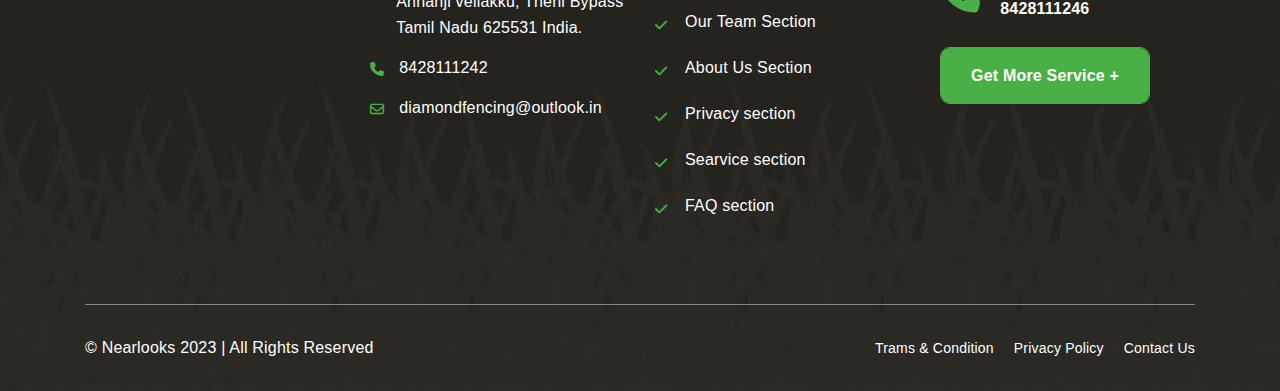
==== commit d4b65777: ":zap: Changes in index" ====
--- a/index.html
+++ b/index.html
@@ -12,10 +12,10 @@
     <title>Diamond - Fencing</title>
 
     <!-- Apple Favicon -->
-    <link rel="apple-touch-icon" href="assets/img/logo/favicon.svg">
+    <link rel="apple-touch-icon" href="assets/img/logo/diamond fencing logo.png">
 
     <!-- All Device Favicon -->
-    <link rel="icon" href="assets/img/logo/icon.svg">
+    <link rel="icon" href="assets/img/logo/diamond fencing logo.png">
 
     <!-- Bootstrap -->
     <link rel="stylesheet" href="assets/css/bootstrap.min.css">
@@ -181,7 +181,7 @@
                         <div class="col-lg-6 order-lg-2">
                             <div class="profile-img">
                                 <div class="main-img">
-                                    <img src="assets/img/banner/v2/profile.png" alt="profile">
+                                    <img src="assets/img/banner/v2/mesh.png" alt="profile" style="width: 100%;">
                                 </div>
                                 <ul class="plan-p">
                                     <li><img src="assets/img/banner/v2/item-1.jpg" alt="item"></li>
@@ -215,45 +215,45 @@
                         <div class="col-md-6 col-lg-4">
                             <div class="provide-card">
                                 <div class="provide-img">
-                                    <a href="service-details.html">
+                                    <a href="#">
                                         <img src="assets/img/fencing/7xm334225.jpg" alt="card-img">
                                     </a>
                                 </div>
                                 <div class="provide-content">
                                     <span class="provide-icon my-icon icon-lif-grow"></span>
-                                    <h5><a href="service-details.html">Field is Futures</a></h5>
-                                    <p>Lorem Ipsum is simply is dumiomy is text Lorem Ipsum is simply</p>
-                                    <a class="read-more-link" href="service-details.html"><span class="my-icon icon-plus"></span> Read More</a>
+                                    <h5><a href="#">Quality Craftsmanship</a></h5>
+                                    <p>Quality is never an accident; it is always the result of intelligent effort.</p>
+                                    <a class="read-more-link" href="#"><span class="my-icon icon-plus"></span> Read More</a>
                                 </div>
                             </div>
                         </div>
                         <div class="col-md-6 col-lg-4">
                             <div class="provide-card">
                                 <div class="provide-img">
-                                    <a href="service-details.html">
+                                    <a href="#">
                                         <img src="assets/img/fencing/7xm371827 (1).jpg" alt="card-img">
                                     </a>
                                 </div>
                                 <div class="provide-content">
                                     <span class="provide-icon my-icon icon-lif-harves"></span>
-                                    <h5><a href="service-details.html">Grow naturally</a></h5>
-                                    <p>Lorem Ipsum is simply is dumiomy is text Lorem Ipsum is simply</p>
-                                    <a class="read-more-link" href="service-details.html"><span class="my-icon icon-plus"></span> Read More</a>
+                                    <h5><a href="#">Material Expertise</a></h5>
+                                    <p>The mark of a master is to see beauty in the flaws</p>
+                                    <a class="read-more-link" href="#"><span class="my-icon icon-plus"></span> Read More</a>
                                 </div>
                             </div>
                         </div>
                         <div class="col-md-6 col-lg-4">
                             <div class="provide-card">
                                 <div class="provide-img">
-                                    <a href="service-details.html">
+                                    <a href="#">
                                         <img src="assets/img/fencing/7xm416620.jpg" alt="card-img">
                                     </a>
                                 </div>
                                 <div class="provide-content">
                                     <span class="provide-icon my-icon icon-lif-proces"></span>
-                                    <h5><a href="service-details.html">Perfect Farming</a></h5>
-                                    <p>Lorem Ipsum is simply is dumiomy is text Lorem Ipsum is simply</p>
-                                    <a class="read-more-link" href="service-details.html"><span class="my-icon icon-plus"></span> Read More</a>
+                                    <h5><a href="#">Security Integration</a></h5>
+                                    <p>Quality is remembered long after the price is forgotten</p>
+                                    <a class="read-more-link" href="#"><span class="my-icon icon-plus"></span> Read More</a>
                                 </div>
                             </div>
                         </div>
@@ -339,39 +339,39 @@
                         <div class="col-xl-4" data-groups='["gallery-item","farming","agriculture-world"]'>
                             <div class="gallery-card">
                                 <div class="gallery-img">
-                                    <a href="projects-details.html">
+                                    <a href="#">
                                         <img src="assets/img/products/chainlink fencing.png" alt="gallery-card">
                                     </a>
                                 </div>
                                 <div class="card-info">
                                   
-                                    <h6><a href="projects-details.html">Chain Link Fencing</a></h6>
+                                    <h6><a href="#">Chain Link Fencing</a></h6>
                                 </div>
                             </div>
                         </div>
                         <div class="col-xl-4" data-groups='["gallery-item","flavors","horticulture"]'>
                             <div class="gallery-card">
                                 <div class="gallery-img">
-                                    <a href="projects-details.html">
+                                    <a href="#">
                                         <img src="assets/img/products/Barbed wire Fencing.png" alt="gallery-card">
                                     </a>
                                 </div>
                                 <div class="card-info">
                                   
-                                    <h6><a href="projects-details.html">Barbed Wire Fencing</a></h6>
+                                    <h6><a href="#">Barbed Wire Fencing</a></h6>
                                 </div>
                             </div>
                         </div>
                         <div class="col-xl-4" data-groups='["gallery-item","farming","horticulture","countrylife"]'>
                             <div class="gallery-card">
                                 <div class="gallery-img">
-                                    <a href="projects-details.html">
+                                    <a href="#">
                                         <img src="assets/img/products/shed mess.png" alt="gallery-card">
                                     </a>
                                 </div>
                                 <div class="card-info">
                                   
-                                    <h6><a href="projects-details.html">Shed Mess</a></h6>
+                                    <h6><a href="#">Shed Mess</a></h6>
                                 </div>
                             </div>
                         </div>
@@ -468,10 +468,10 @@
                         </div>
                         <div class="col-xl-6">
                             <div class="faq-img">
-                                <img src="assets/img/faq/v2/right-img.jpg" alt="right-img">
+                                <img src="assets/img/fencing/housef.jpg" alt="right-img">
                                 <button class="play-btn v2 venobox" data-vbtype="video"
                                             data-maxwidth="800px" data-autoplay="true"
-                                            data-href="https://youtu.be/OzGudoy7keA?start=79">
+                                            data-href="#">
                                             <span class="my-icon icon-play-t"></span>
                                         </button>
                             </div>
@@ -491,7 +491,7 @@
                         <div class="col-md-6 col-lg-4">
                             <div class="team-card">
                                 <div class="team-card-img">
-                                    <img src="assets/img/our-team/v2/team-1.jpg" alt="team-img">
+                                    <img src="assets/img/logo/m1.png" alt="team-img">
                                     <ul class="social-link">
                                         <li><a href="#"><span class="my-icon icon-twitter"></span></a></li>
                                         <li><a href="#"><span class="my-icon icon-facebook"></span></a></li>
@@ -507,7 +507,7 @@
                         <div class="col-md-6 col-lg-4">
                             <div class="team-card">
                                 <div class="team-card-img">
-                                    <img src="assets/img/our-team/v2/team-2.jpg" alt="team-img">
+                                    <img src="assets/img/logo/m2.png" alt="team-img">
                                     <ul class="social-link">
                                         <li><a href="#"><span class="my-icon icon-twitter"></span></a></li>
                                         <li><a href="#"><span class="my-icon icon-facebook"></span></a></li>
@@ -523,7 +523,7 @@
                         <div class="col-md-6 col-lg-4">
                             <div class="team-card">
                                 <div class="team-card-img">
-                                    <img src="assets/img/our-team/v2/team-3.jpg" alt="team-img">
+                                    <img src="assets/img/logo/m3.png" alt="team-img" style="width: 120%;">
                                     <ul class="social-link">
                                         <li><a href="#"><span class="my-icon icon-twitter"></span></a></li>
                                         <li><a href="#"><span class="my-icon icon-facebook"></span></a></li>
@@ -715,7 +715,7 @@
                 <div class="container">
                     <div class="logo-subscriber">
                         <div class="footer-logo">
-                            <a href="index.html"><img src="assets/img/logo/diamond fencing logo.png" alt="Logo"></a>
+                            <a href="index.html"><img src="assets/img/footer/v2/diamond_footer_2-removebg-preview.png" alt="Logo"></a>
                         </div>
                         <div class="footer-subscrib">
                             <div class="icon-text">
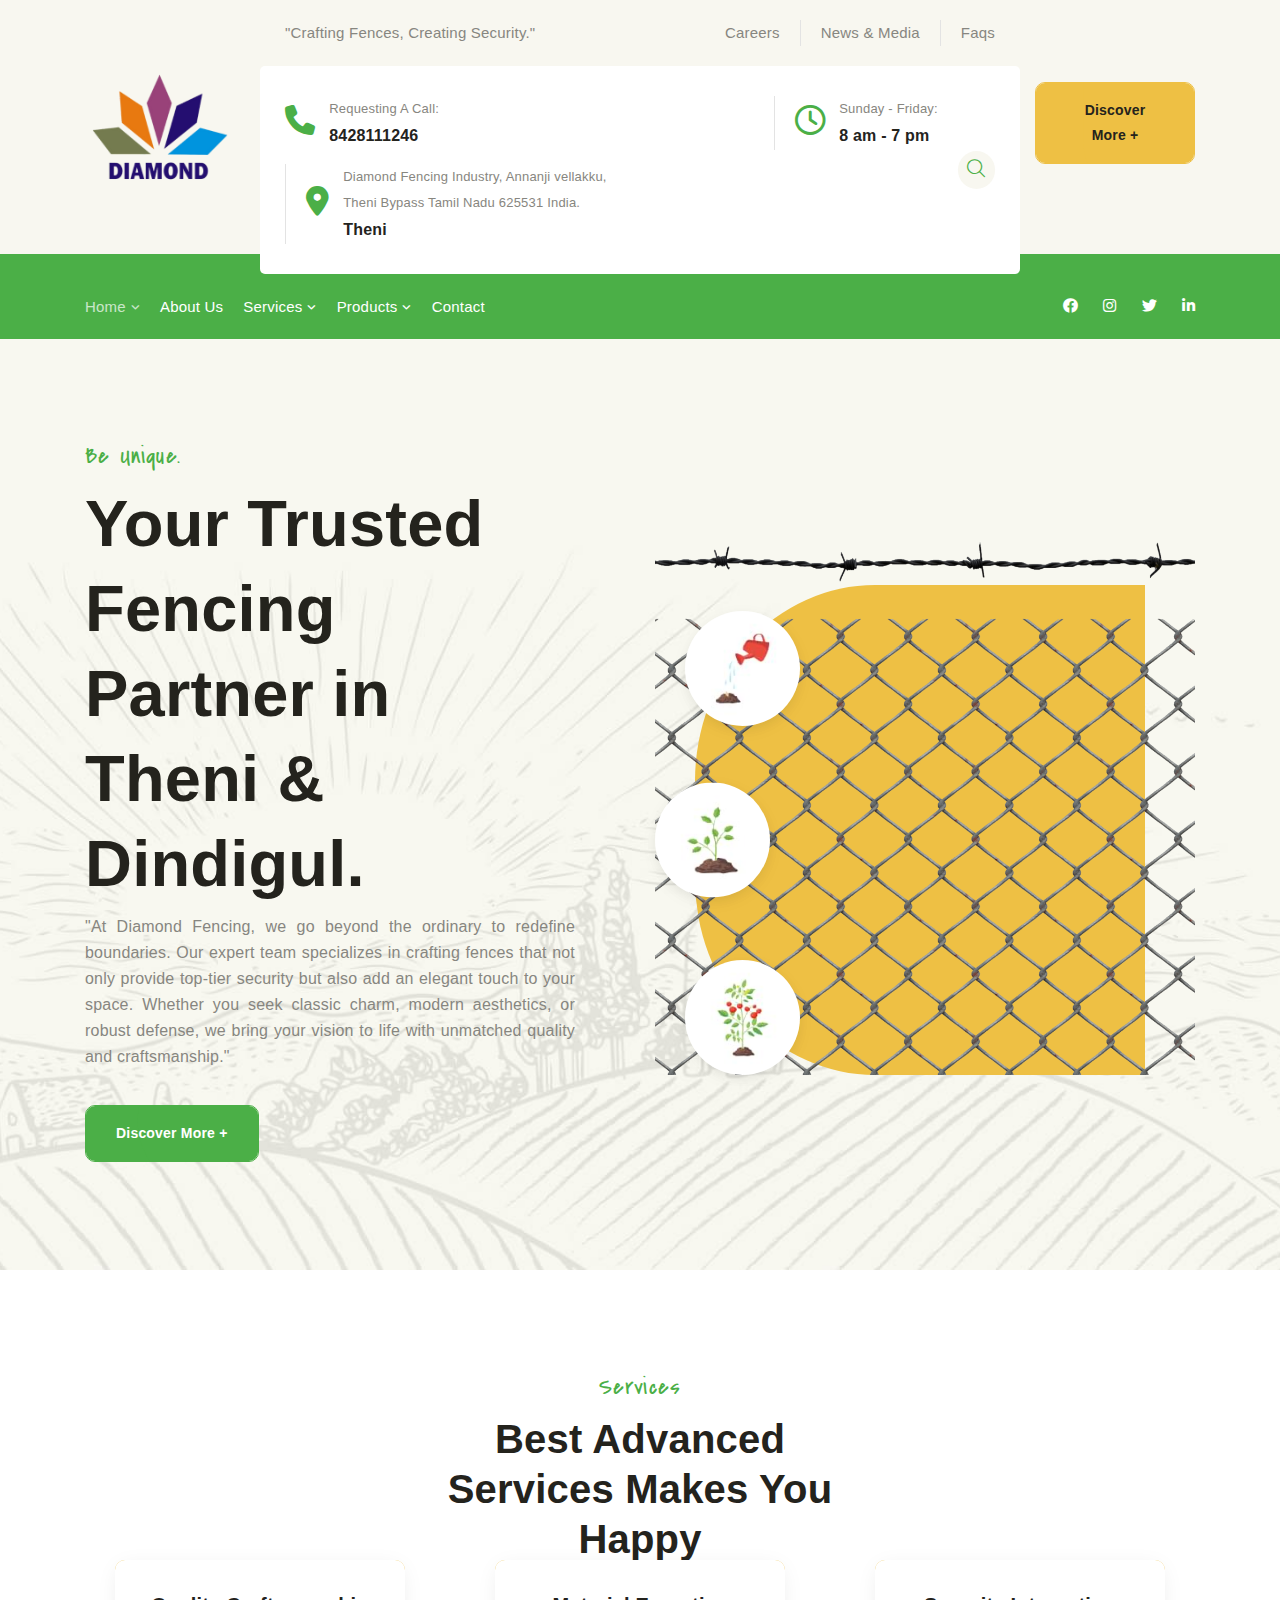
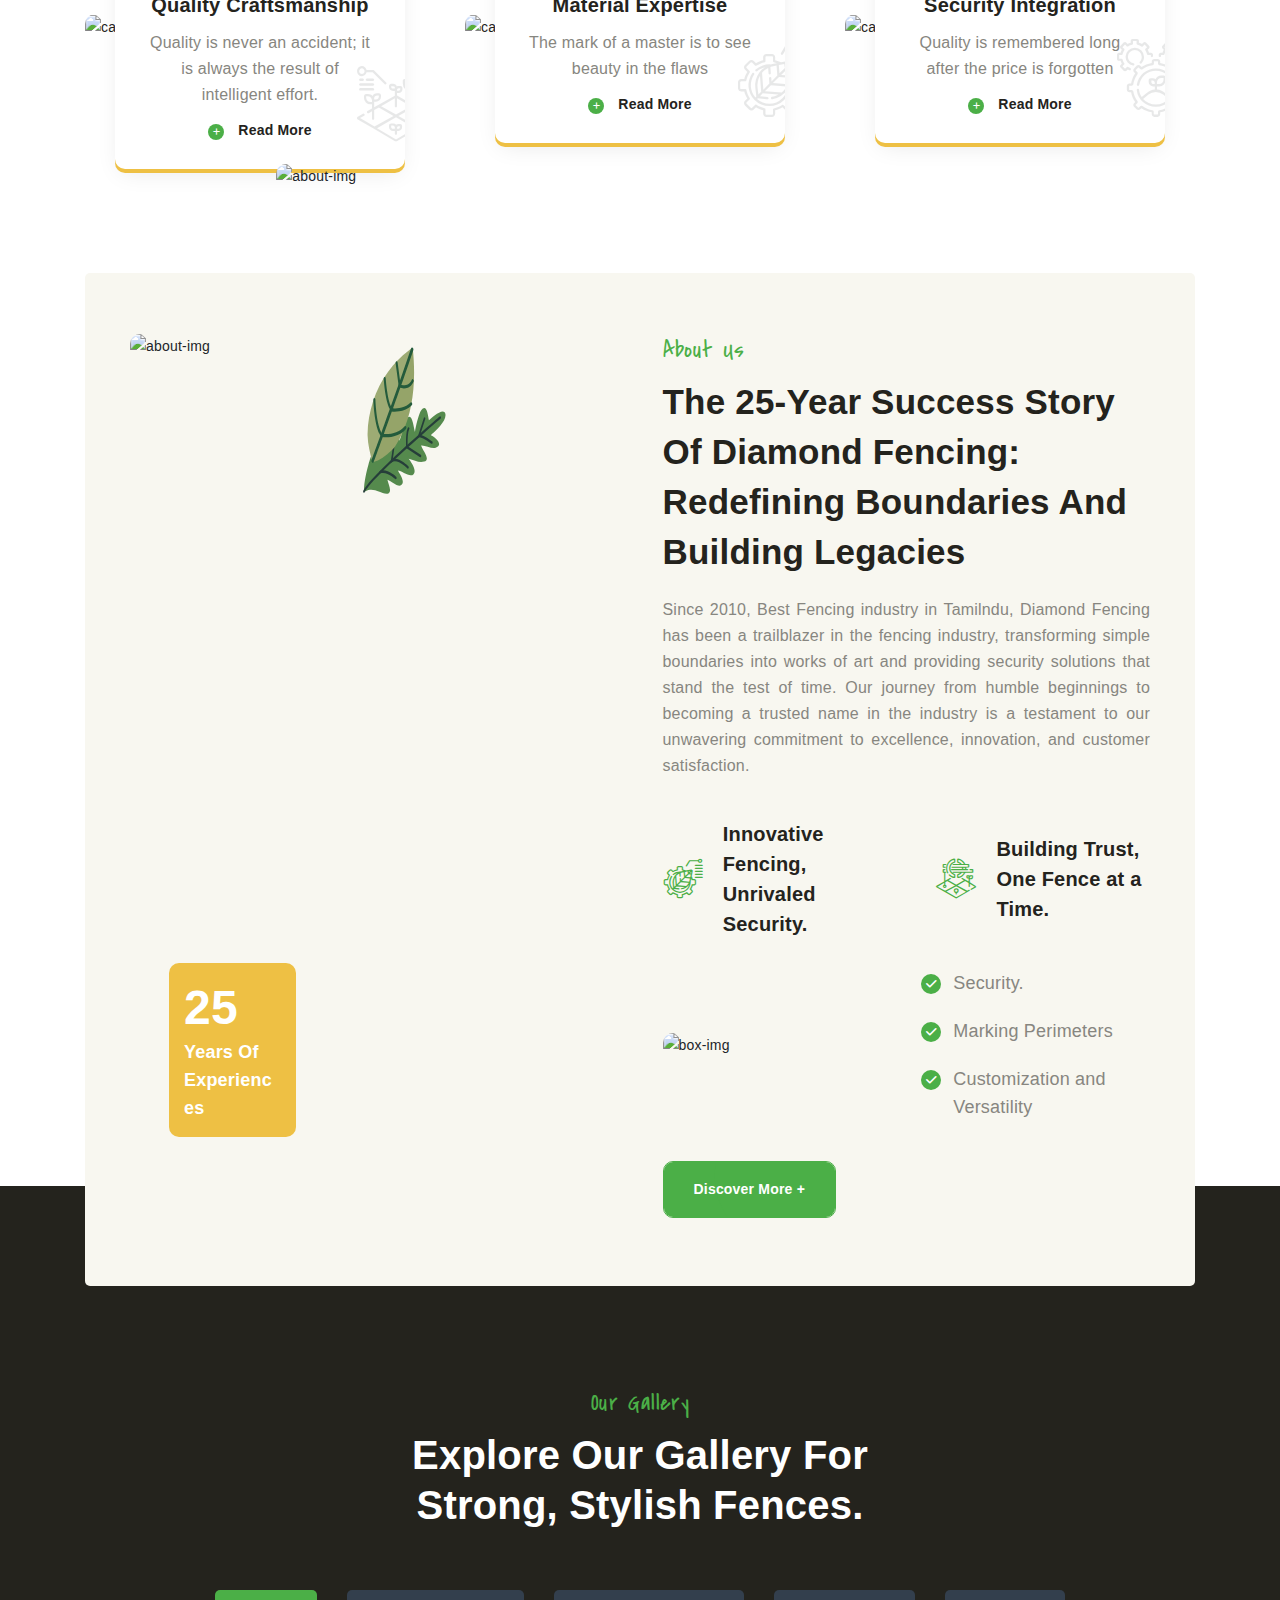
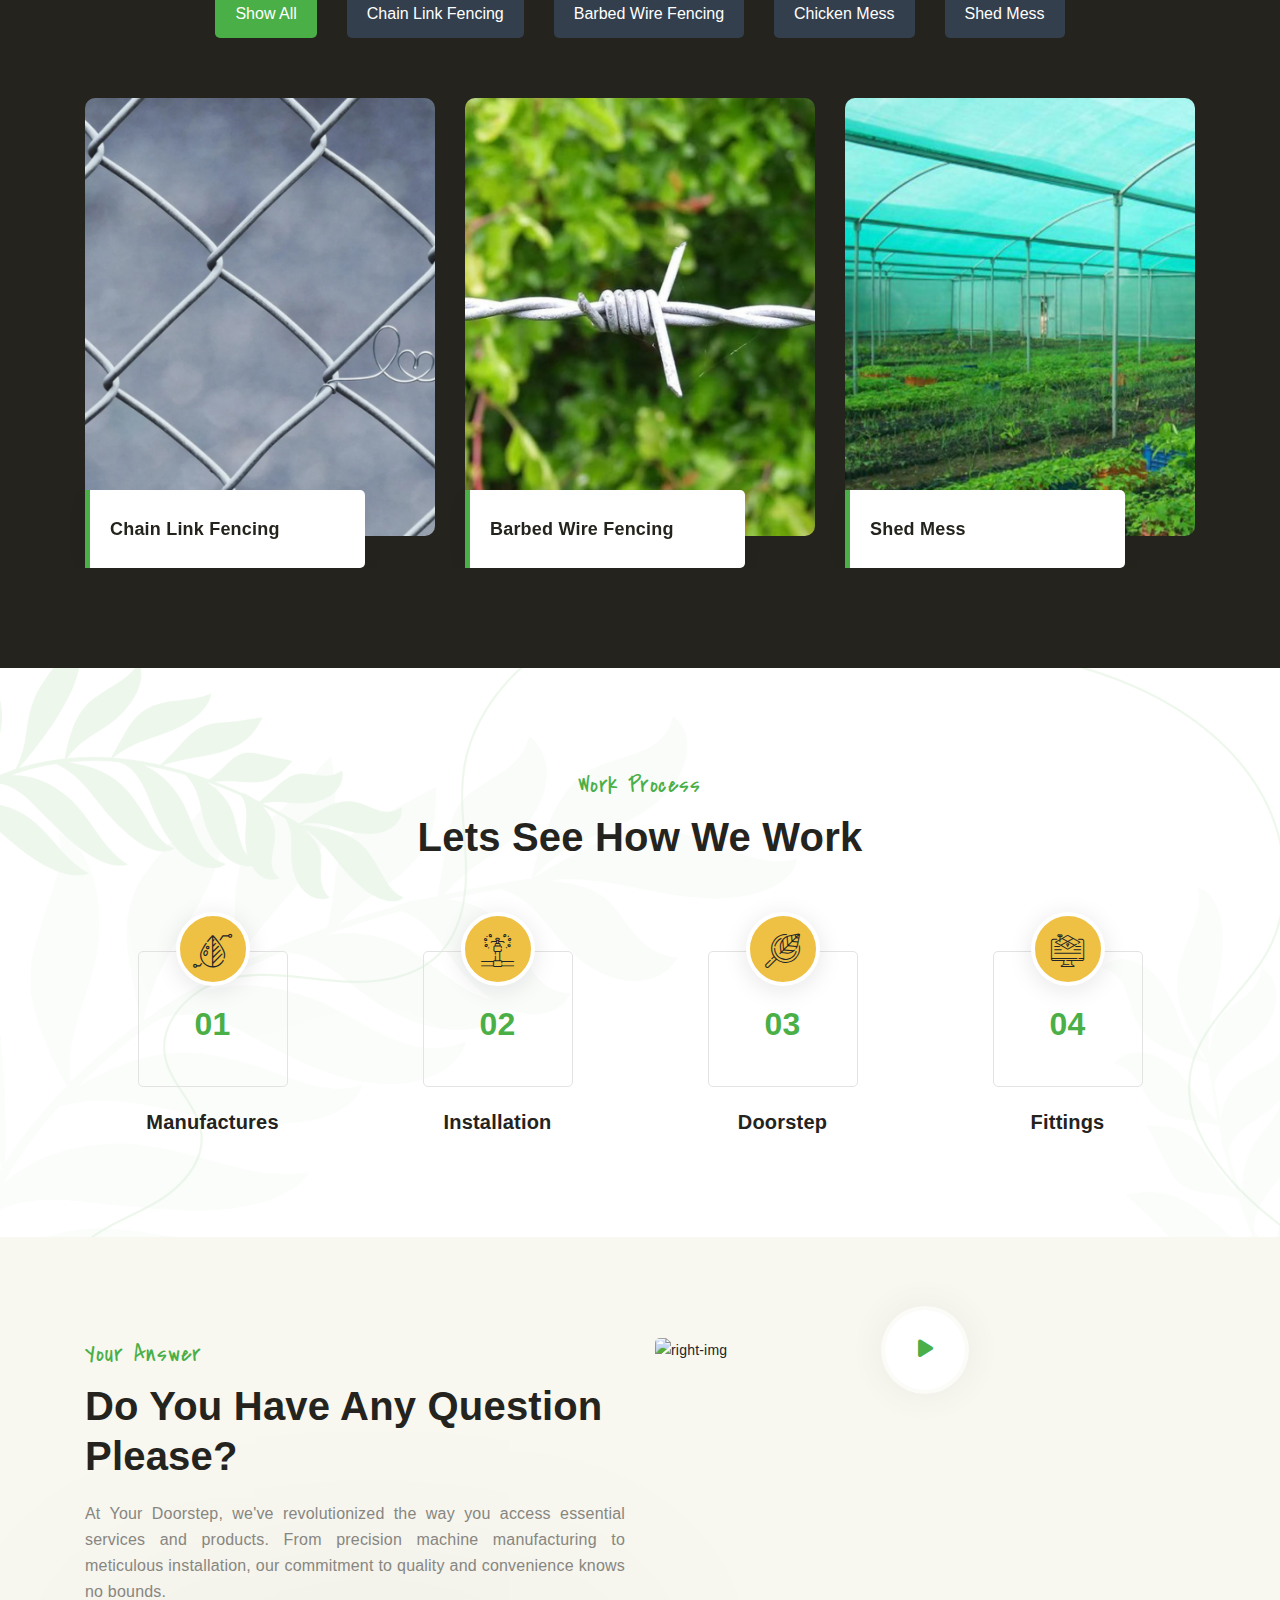
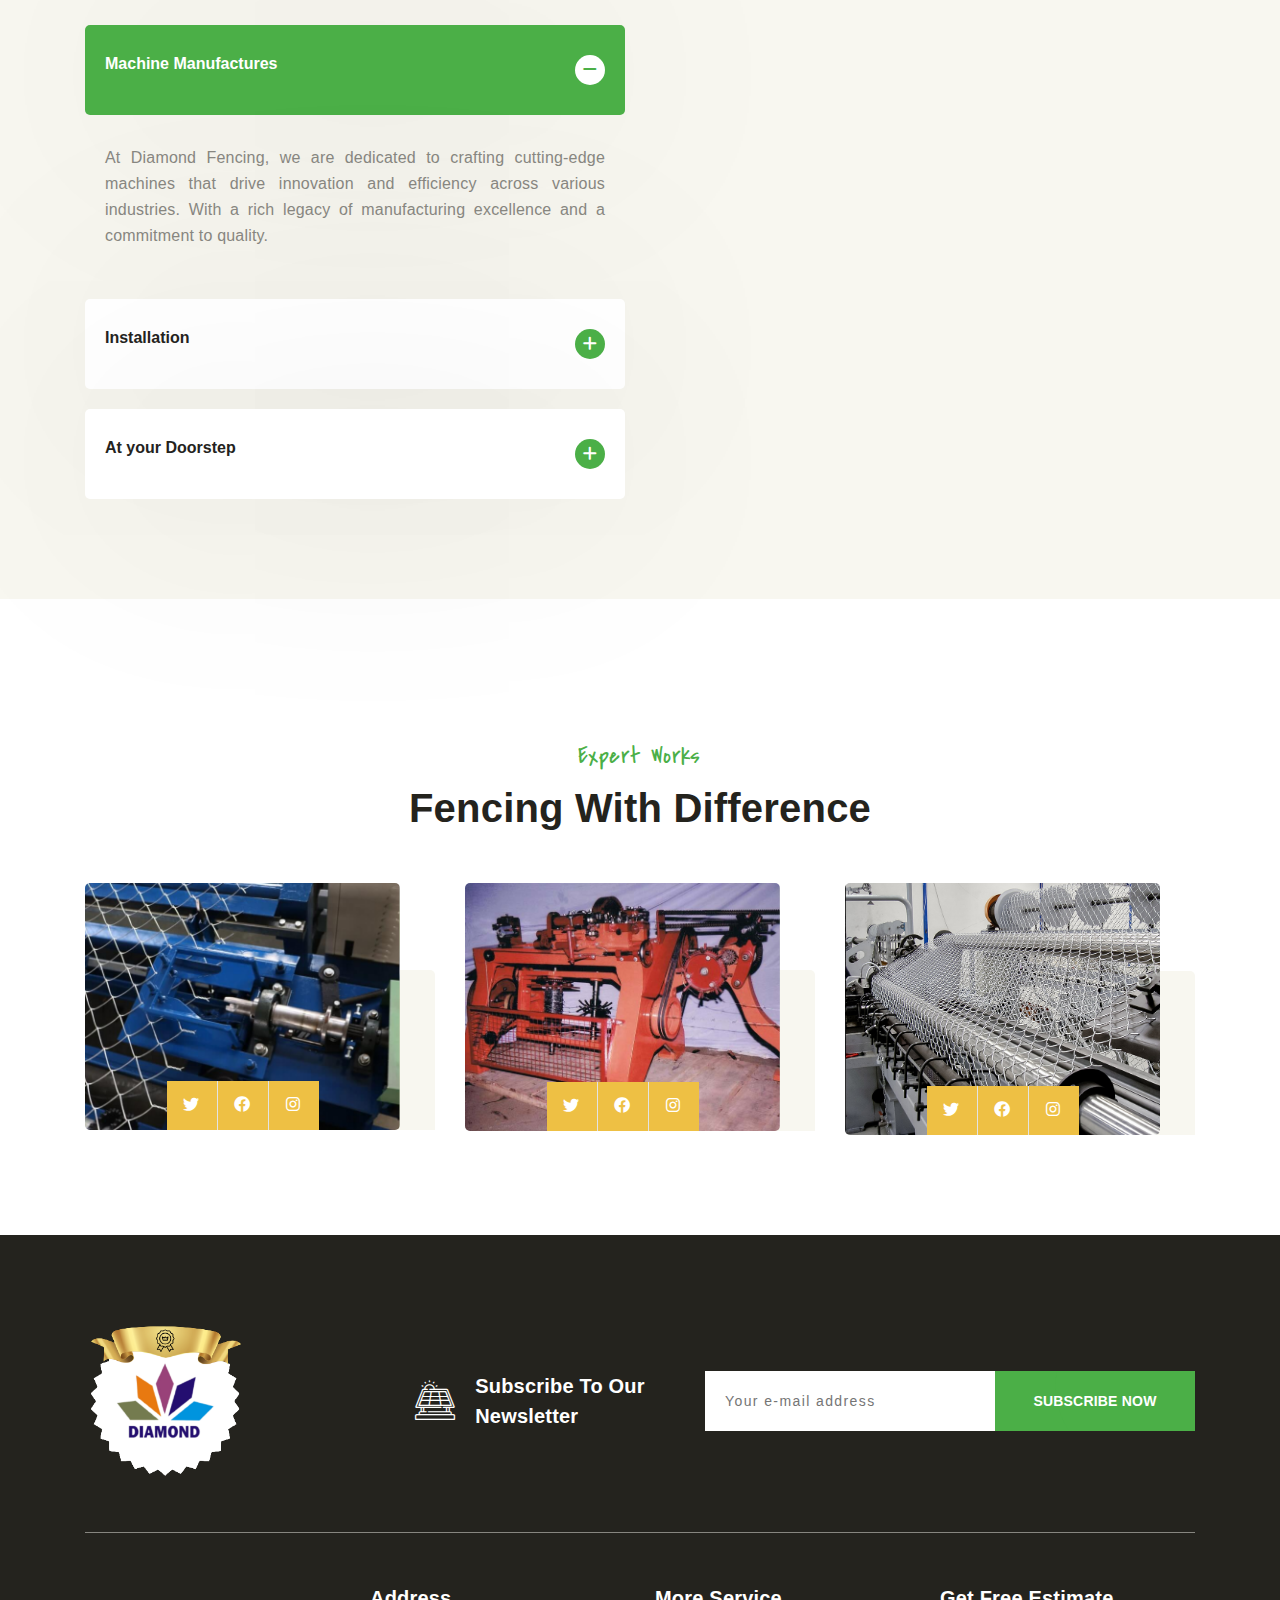
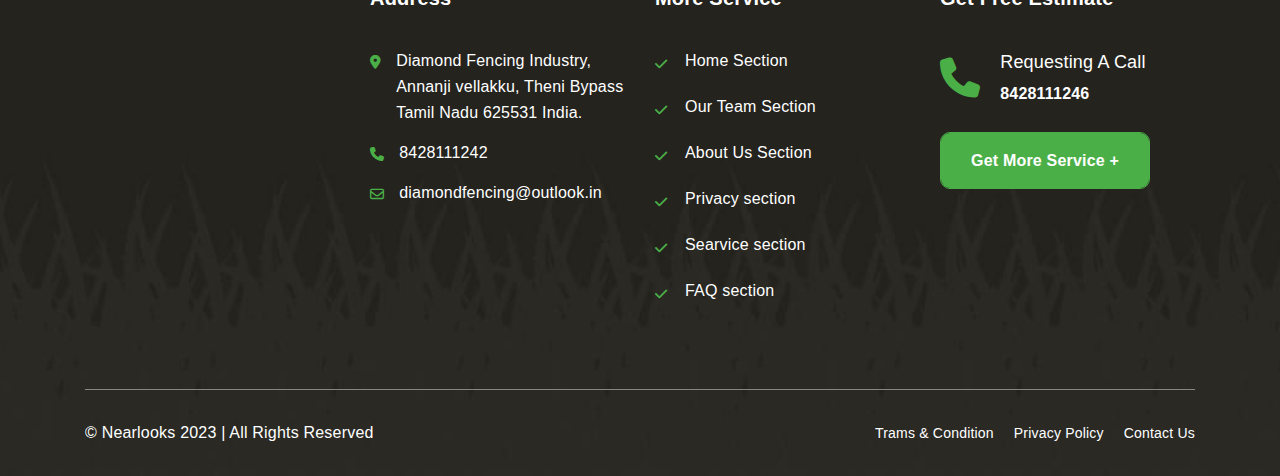
==== commit e04c7862: ":zap: Added Pages in the site" ====
--- a/index.html
+++ b/index.html
@@ -129,35 +129,23 @@
                                         <li class="active"><a href="index-2.html">Home 2</a></li>
                                     </ul> -->
                                 </li>
-                                <li><a href="#">About Us</a></li>
+                                <li><a href="aboutus.html">About Us</a></li>
                                 <li class="has-dropdown">
-                                    <a href="#">Services</a>
+                                    <a href="service.html">Services</a>
                                     <!-- <ul>
                                         <li><a href="service.html">Service</a></li>
                                         <li><a href="service-details.html">Service Details</a></li>
                                     </ul> -->
                                 </li>
                                 <li class="has-dropdown">
-                                    <a href="#">Projects</a>
+                                    <a href="products.html">Products</a>
                                     <!-- <ul>
                                         <li><a href="projects.html">Projects</a></li>
                                         <li><a href="projects-details.html">Projects Details</a></li>
                                     </ul> -->
                                 </li>
-                                <li class="has-dropdown">
-                                    <a href="#">Blog</a>
-                                    <!-- <ul>
-                                        <li><a href="blog.html">Blog</a></li>
-                                        <li><a href="blog-details.html">Blog Details</a></li>
-                                    </ul> -->
-                                </li>
-                                <li class="has-dropdown">
-                                    <a href="#">Page</a>
-                                    <!-- <ul>
-                                        <li><a href="faq.html">Faq</a></li>
-                                    </ul> -->
-                                </li>
-                                 <li><a href="#">Contact</a></li>
+                         
+                                 <li><a href="contact.html">Contact</a></li>
                             </ul>
                         </nav>
                         <div class="social-link">
@@ -193,7 +181,7 @@
                         <div class="col-lg-6">
                             <div class="banner-content">
                                 <h6>Be Unique.</h6>
-                                <h2> Your Trusted Fencing Partner in Theni.</h2>
+                                <h2> Your Trusted Fencing Partner in Theni & Dindigul.</h2>
                                 <p style="text-align: justify;">"At Diamond Fencing, we go beyond the ordinary to redefine boundaries. Our expert team specializes in crafting fences that not only provide top-tier security but also add an elegant touch to your space. Whether you seek classic charm, modern aesthetics, or robust defense, we bring your vision to life with unmatched quality and craftsmanship."</p>
                                 <ul>
                                     <li><a href="#" class="link-anime v1">Discover More + </a></li>
@@ -791,7 +779,7 @@
                         </div>
                         <div class="col-md-6 col-xl-3">
                             <div class="footer__widget">
-                                <h5 class="footer__widget-title">More Servicve</h5>
+                                <h5 class="footer__widget-title">More Service</h5>
                                 <div class="footer__widget-content">
                                     <div class="more-servicve">
                                         <ul>
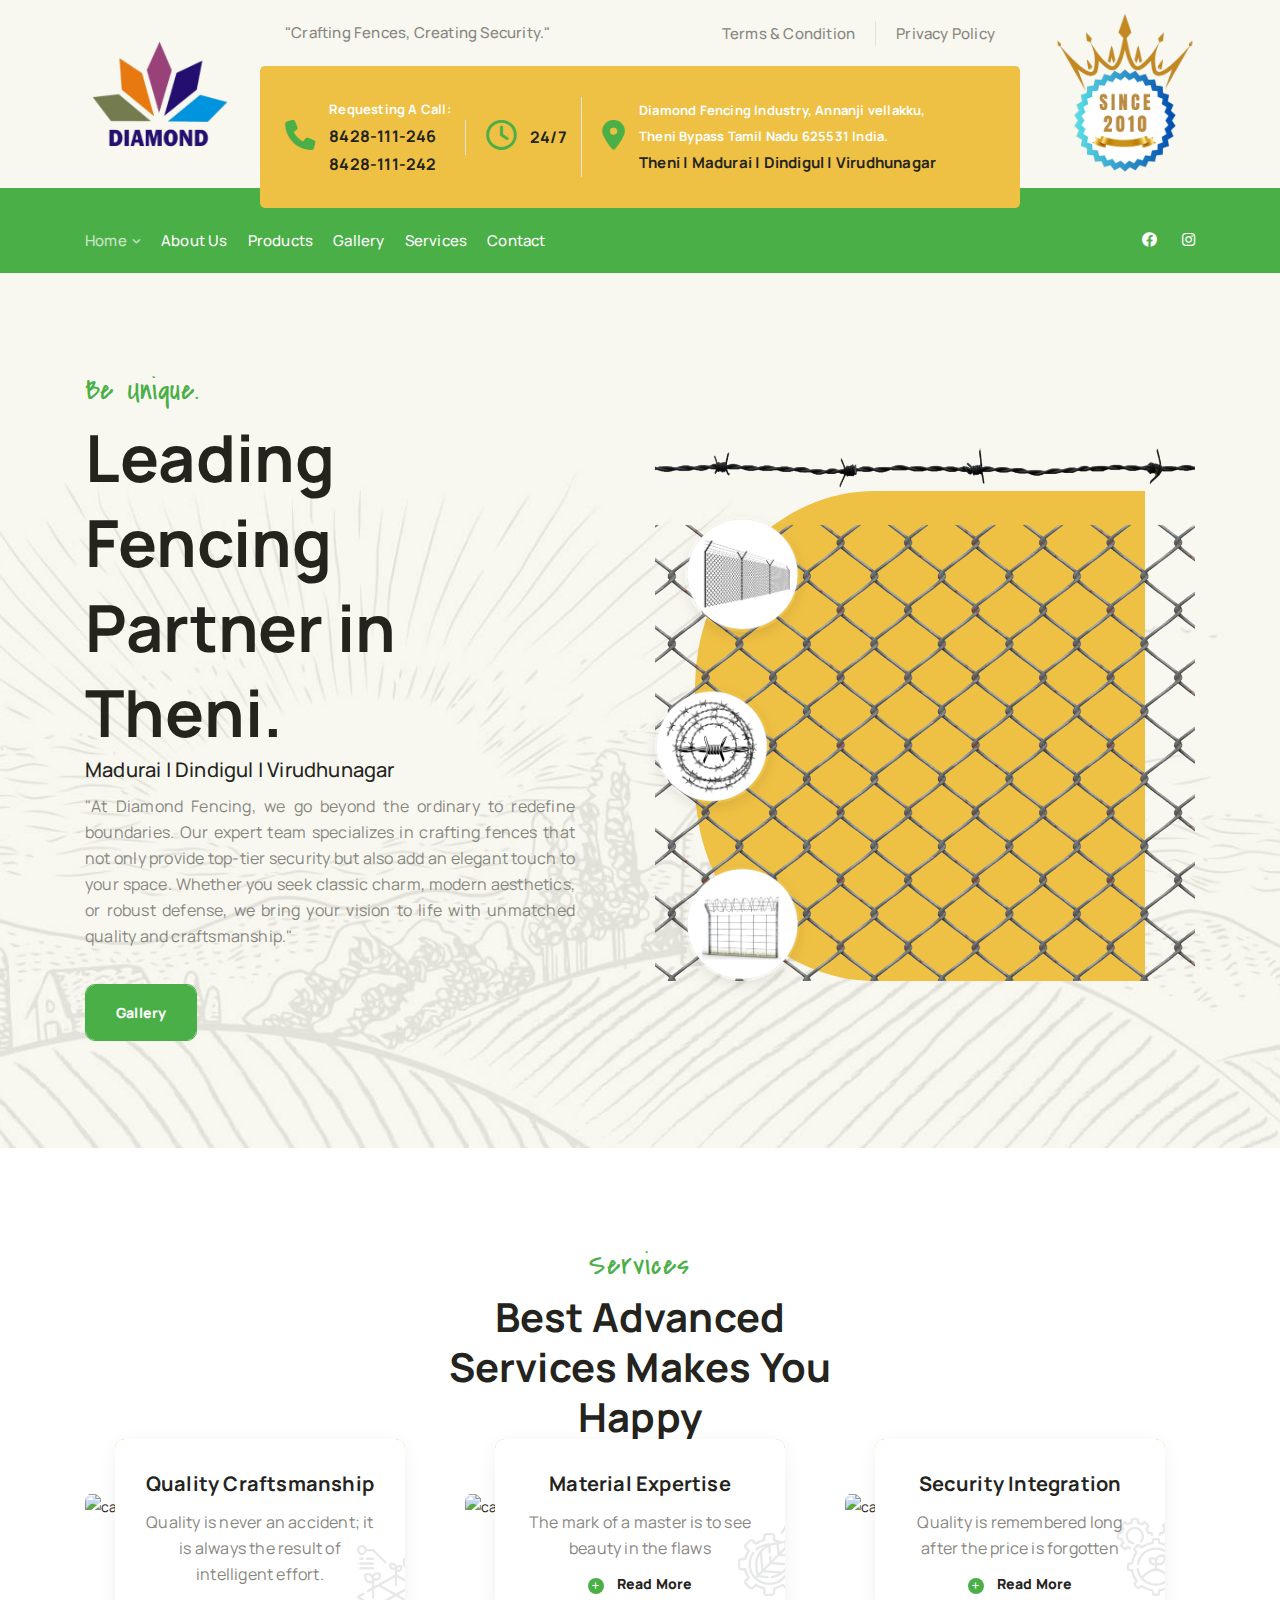
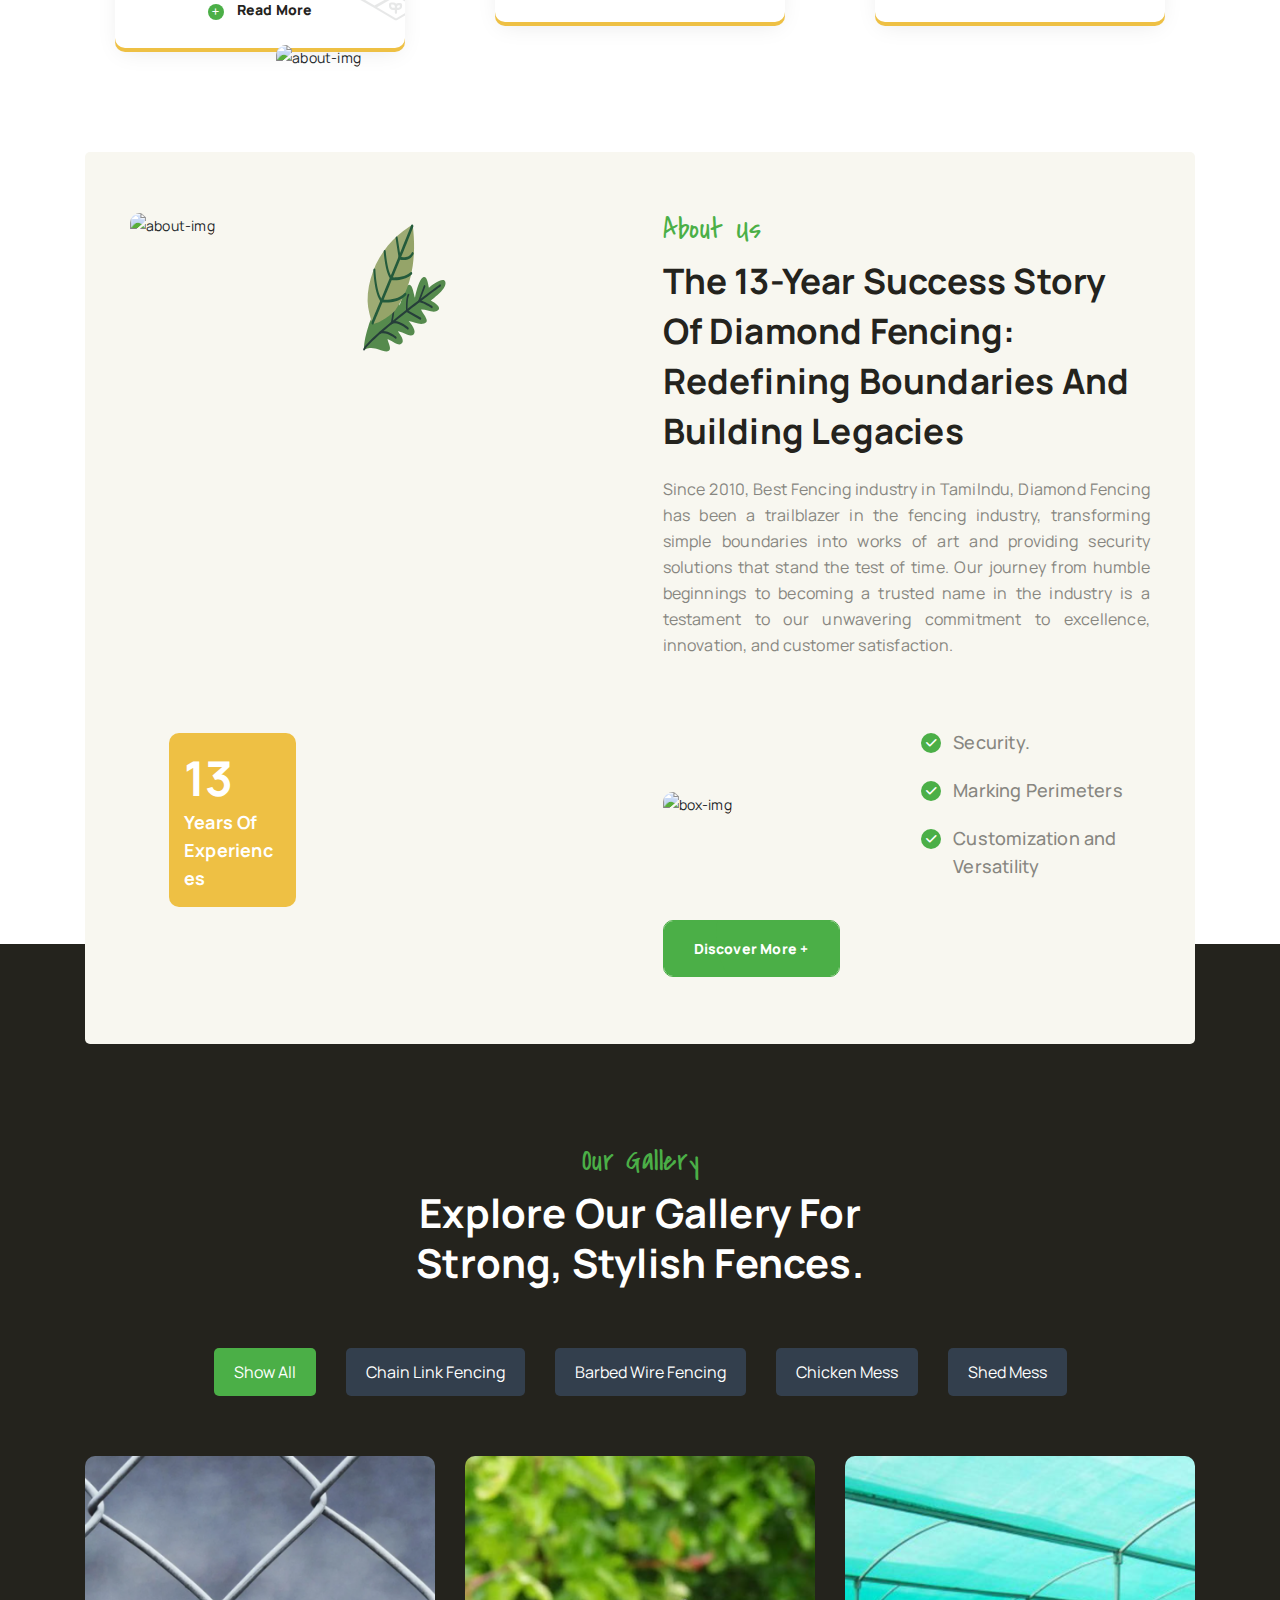
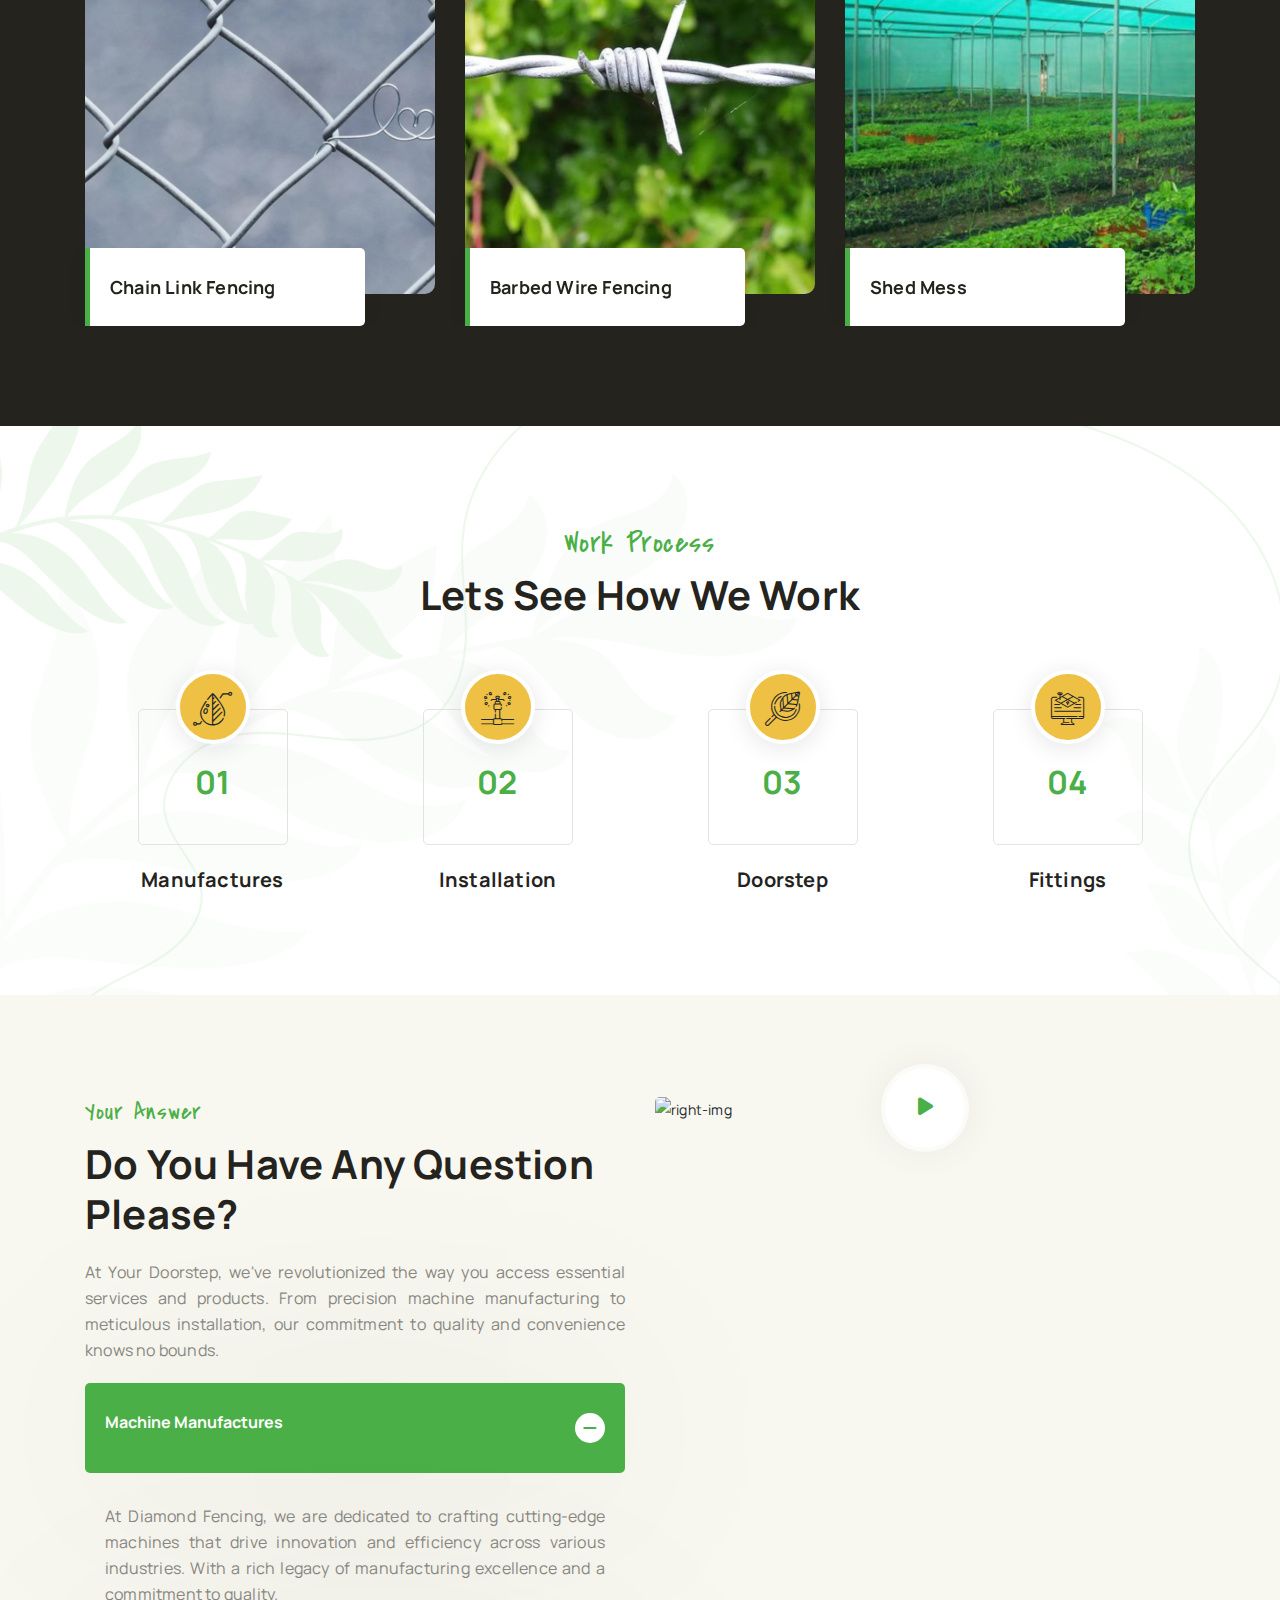
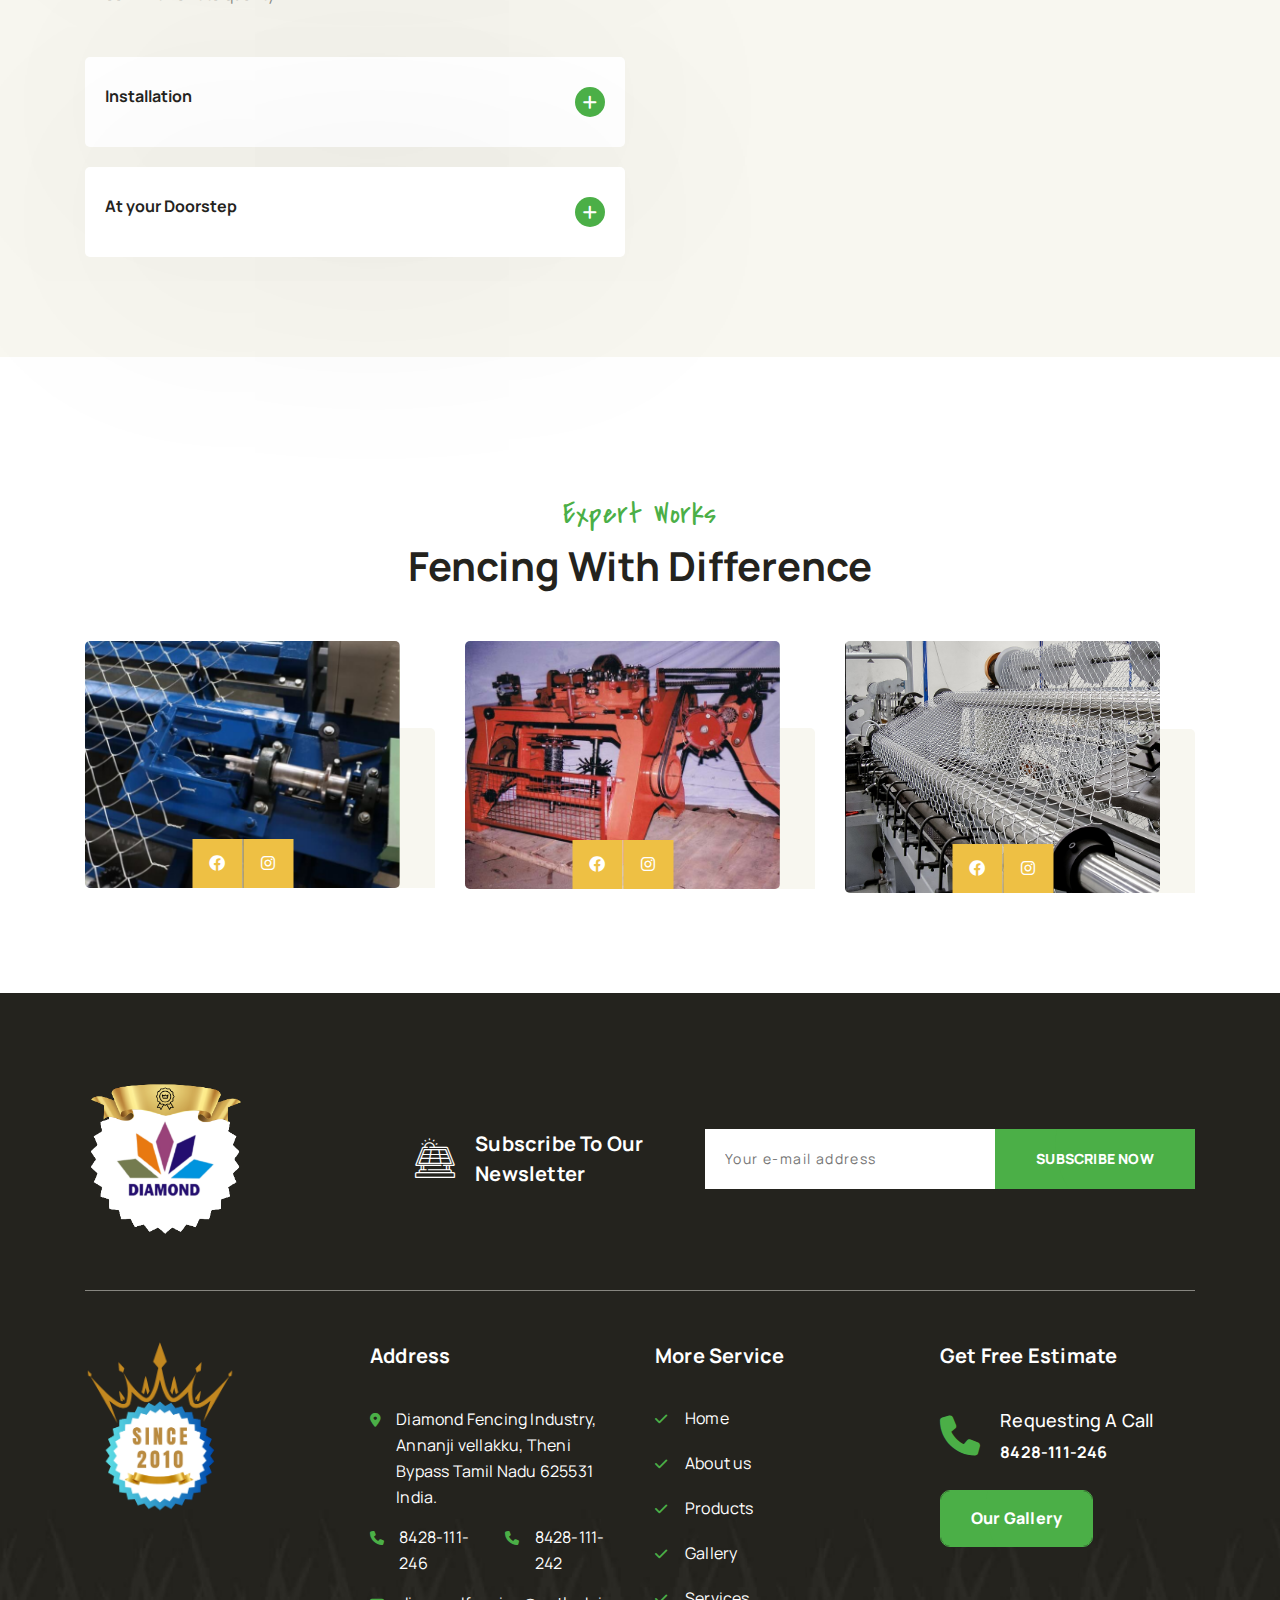
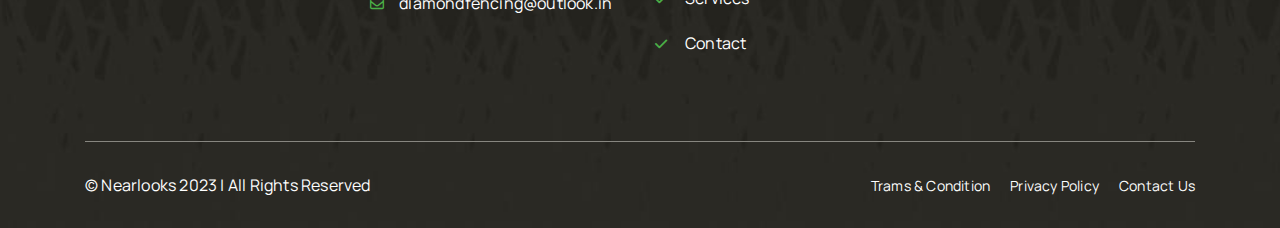
==== commit efd22042: ":zap: Client Side Corrections" ====
--- a/index.html
+++ b/index.html
@@ -37,7 +37,7 @@
 <body>
 
     <div class="preloder"></div>
-    
+
     <div id="main-wrapper">
         <header>
             <!-- Top Bar Start -->
@@ -54,21 +54,23 @@
                                 <div class="top-info d-none d-lg-flex">
                                     <p>"Crafting Fences, Creating Security."</p>
                                     <ul>
-                                        <li><a href="#">Careers</a></li>
-                                        <li><a href="#">News & Media</a></li>
-                                        <li><a href="#">Faqs</a></li>
+                                        <li><a href="#">Terms & Condition</a></li>
+                                        <li><a href="#">Privacy Policy</a></li>
+
                                     </ul>
                                 </div>
-                                <div class="top-display-info d-xl-flex align-items-xl-center">
+                                <div class="top-display-info d-xl-flex align-items-xl-center"
+                                    style="background-color: #EEC044;" id="top-display-info">
                                     <ul>
                                         <li>
                                             <div class="info-icon">
                                                 <span class="my-icon icon-phone"></span>
                                             </div>
                                             <div class="info-text">
-                                                <p>Requesting A Call:</p>
-                                                <h6><a href="tel:+91 84 28 111 246">8428111246</a></h6>
-                                                
+                                                <p style="color: white; font-weight: bolder;">Requesting A Call:</p>
+                                                <h6><a href="tel:+91 84 28 111 246">8428-111-246</a></h6>
+                                                <h6><a href="tel:+91 84 28 111 242">8428-111-242</a></h6>
+
                                             </div>
                                         </li>
                                         <li>
@@ -76,8 +78,8 @@
                                                 <span class="my-icon icon-clock"></span>
                                             </div>
                                             <div class="info-text">
-                                                <p>Sunday - Friday:</p>
-                                                <h6>8 am - 7 pm</h6>
+
+                                                <h6>24/7</h6>
                                             </div>
                                         </li>
                                         <li>
@@ -85,14 +87,16 @@
                                                 <span class="my-icon icon-location-dot"></span>
                                             </div>
                                             <div class="info-text">
-                                                <p>Diamond Fencing Industry, Annanji vellakku, <br>Theni Bypass Tamil Nadu 625531 India.</p>
-                                                <h6><a href="#">Theni</a> </h6>
+                                                <p style="color: white; font-weight: bolder;">Diamond Fencing Industry,
+                                                    Annanji vellakku, <br>Theni Bypass Tamil Nadu 625531 India.</p>
+                                                <h6 style="font-size: 15px;"><a href="#">Theni | Madurai | Dindigul |
+                                                        Virudhunagar</a> </h6>
                                             </div>
                                         </li>
                                     </ul>
-                                    <button class="search-open-btn d-none d-xl-block">
+                                    <!-- <button class="search-open-btn d-none d-xl-block">
                                         <span class="my-icon icon-magnifying-glass"></span>
-                                    </button>
+                                    </button> -->
                                     <div class="top-bar-search">
                                         <button class="search-close">
                                             <span class="my-icon icon-close"></span>
@@ -109,7 +113,8 @@
                         </div>
                         <div class="col-xl-2 d-none d-xl-block">
                             <div class="top-bar-btn">
-                                <a href="#" class="link-anime v2">Discover More +</a>
+                                <a href="index.html"><img src="assets/img/logo/since 2010.png" alt="Logo"
+                                        style="width: 140px;"></a>
                             </div>
                         </div>
                     </div>
@@ -122,38 +127,29 @@
                     <div class="menu-bar-content">
                         <nav class="main-menu">
                             <ul>
-                                <li class="has-dropdown active">
+                                <li class=" active has-dropdown">
                                     <a href="index.html">Home</a>
-                                    <!-- <ul>
-                                        <li><a href="index.html">Home 1</a></li>
-                                        <li class="active"><a href="index-2.html">Home 2</a></li>
-                                    </ul> -->
                                 </li>
-                                <li><a href="aboutus.html">About Us</a></li>
-                                <li class="has-dropdown">
+                                <li><a href="aboutus.html">About us</a></li>
+                                <li>
+                                    <a href="products.html">Products</a>
+                                </li>
+                                <li>
+                                    <a href="#">Gallery</a>
+                                </li>
+                                <li>
                                     <a href="service.html">Services</a>
-                                    <!-- <ul>
-                                        <li><a href="service.html">Service</a></li>
-                                        <li><a href="service-details.html">Service Details</a></li>
-                                    </ul> -->
+
                                 </li>
-                                <li class="has-dropdown">
-                                    <a href="products.html">Products</a>
-                                    <!-- <ul>
-                                        <li><a href="projects.html">Projects</a></li>
-                                        <li><a href="projects-details.html">Projects Details</a></li>
-                                    </ul> -->
-                                </li>
-                         
-                                 <li><a href="contact.html">Contact</a></li>
+                                
+                                <li><a href="contact.html">Contact</a></li>
                             </ul>
                         </nav>
                         <div class="social-link">
                             <ul>
                                 <li><a href="#"><span class="my-icon icon-facebook"></span></a></li>
                                 <li><a href="#"><span class="my-icon icon-instagram"></span></a></li>
-                                <li><a href="#"><span class="my-icon icon-twitter"></span></a></li>
-                                <li><a href="#"><span class="my-icon icon-linkedin-in"></span></a></li>
+
                             </ul>
                         </div>
                     </div>
@@ -172,19 +168,24 @@
                                     <img src="assets/img/banner/v2/mesh.png" alt="profile" style="width: 100%;">
                                 </div>
                                 <ul class="plan-p">
-                                    <li><img src="assets/img/banner/v2/item-1.jpg" alt="item"></li>
-                                    <li><img src="assets/img/banner/v2/item-2.jpg" alt="item"></li>
-                                    <li><img src="assets/img/banner/v2/item-3.jpg" alt="item"></li>
+                                    <li><img src="assets/img/banner/v2/item 1.png" alt="item"></li>
+                                    <li><img src="assets/img/banner/v2/item 2.png" alt="item"></li>
+                                    <li><img src="assets/img/banner/v2/item 3.png" alt="item"></li>
                                 </ul>
                             </div>
                         </div>
                         <div class="col-lg-6">
                             <div class="banner-content">
-                                <h6>Be Unique.</h6>
-                                <h2> Your Trusted Fencing Partner in Theni & Dindigul.</h2>
-                                <p style="text-align: justify;">"At Diamond Fencing, we go beyond the ordinary to redefine boundaries. Our expert team specializes in crafting fences that not only provide top-tier security but also add an elegant touch to your space. Whether you seek classic charm, modern aesthetics, or robust defense, we bring your vision to life with unmatched quality and craftsmanship."</p>
+                                <h6 style="font-size: 30px;">Be Unique.</h6>
+                                <h2> Leading Fencing Partner in Theni.</h2>
+                                <h5>Madurai | Dindigul | Virudhunagar</h5>
+                                <p style="text-align: justify;">"At Diamond Fencing, we go beyond the ordinary to
+                                    redefine boundaries. Our expert team specializes in crafting fences that not only
+                                    provide top-tier security but also add an elegant touch to your space. Whether you
+                                    seek classic charm, modern aesthetics, or robust defense, we bring your vision to
+                                    life with unmatched quality and craftsmanship."</p>
                                 <ul>
-                                    <li><a href="#" class="link-anime v1">Discover More + </a></li>
+                                    <li><a href="#" class="link-anime v1">Gallery</a></li>
                                 </ul>
                             </div>
                         </div>
@@ -196,7 +197,7 @@
             <section class="services v2">
                 <div class="container">
                     <div class="section-title-center">
-                        <h6>services</h6>
+                        <h6 style="font-size: 30px;">services</h6>
                         <h2>Best Advanced Services Makes you Happy</h2>
                     </div>
                     <div class="row justify-content-center">
@@ -211,7 +212,8 @@
                                     <span class="provide-icon my-icon icon-lif-grow"></span>
                                     <h5><a href="#">Quality Craftsmanship</a></h5>
                                     <p>Quality is never an accident; it is always the result of intelligent effort.</p>
-                                    <a class="read-more-link" href="#"><span class="my-icon icon-plus"></span> Read More</a>
+                                    <a class="read-more-link" href="#"><span class="my-icon icon-plus"></span> Read
+                                        More</a>
                                 </div>
                             </div>
                         </div>
@@ -226,7 +228,8 @@
                                     <span class="provide-icon my-icon icon-lif-harves"></span>
                                     <h5><a href="#">Material Expertise</a></h5>
                                     <p>The mark of a master is to see beauty in the flaws</p>
-                                    <a class="read-more-link" href="#"><span class="my-icon icon-plus"></span> Read More</a>
+                                    <a class="read-more-link" href="#"><span class="my-icon icon-plus"></span> Read
+                                        More</a>
                                 </div>
                             </div>
                         </div>
@@ -241,7 +244,8 @@
                                     <span class="provide-icon my-icon icon-lif-proces"></span>
                                     <h5><a href="#">Security Integration</a></h5>
                                     <p>Quality is remembered long after the price is forgotten</p>
-                                    <a class="read-more-link" href="#"><span class="my-icon icon-plus"></span> Read More</a>
+                                    <a class="read-more-link" href="#"><span class="my-icon icon-plus"></span> Read
+                                        More</a>
                                 </div>
                             </div>
                         </div>
@@ -260,27 +264,35 @@
                             <div class="box-img-2">
                                 <img src="assets/img/fencing/7xm210961.jpg" alt="about-img">
                             </div>
-                            <div class="img-shap-right" data-background="assets/img/about-us/v2/img-shap-right.svg"></div>
+                            <div class="img-shap-right" data-background="assets/img/about-us/v2/img-shap-right.svg">
+                            </div>
                             <div class="count-shap">
-                                <h2><span class="counter" data-count-min="1" data-count-max="25" data-count-duration="1000" data-count-delay="200">25</span></h2>
+                                <h2><span class="counter" data-count-min="1" data-count-max="13"
+                                        data-count-duration="1000" data-count-delay="200">13</span></h2>
                                 <h6>years of experiences</h6>
                             </div>
                         </div>
                         <div class="about-us-content">
                             <div class="section-title">
-                                <h6>About Us</h6>
-                                <h2 style="font-size: 35px;">The 25-Year Success Story of Diamond Fencing: Redefining Boundaries and Building Legacies</h2>
-                                <p style="text-align: justify;">Since 2010, Best Fencing industry in Tamilndu, Diamond Fencing has been a trailblazer in the fencing industry, transforming simple boundaries into works of art and providing security solutions that stand the test of time. Our journey from humble beginnings to becoming a trusted name in the industry is a testament to our unwavering commitment to excellence, innovation, and customer satisfaction.</p>
+                                <h6 style="font-size: 30px;">About Us</h6>
+                                <h2 style="font-size: 35px;">The 13-Year Success Story of Diamond Fencing: Redefining
+                                    Boundaries and Building Legacies</h2>
+                                <p style="text-align: justify;">Since 2010, Best Fencing industry in Tamilndu, Diamond
+                                    Fencing has been a trailblazer in the fencing industry, transforming simple
+                                    boundaries into works of art and providing security solutions that stand the test of
+                                    time. Our journey from humble beginnings to becoming a trusted name in the industry
+                                    is a testament to our unwavering commitment to excellence, innovation, and customer
+                                    satisfaction.</p>
                             </div>
                             <ul class="icon-text-items">
-                                <li>
+                                <!-- <li>
                                     <div class="my-icon icon-lif-harves"></div>
                                     <h5>Innovative Fencing, Unrivaled Security.</h5>
                                 </li>
                                 <li>
                                     <div class="my-icon icon-lif-life"></div>
                                     <h5>Building Trust, One Fence at a Time.</h5>
-                                </li>
+                                </li> -->
                             </ul>
                             <div class="box-img-list">
                                 <div class="left-img">
@@ -289,12 +301,12 @@
                                 <ul class="check-mark-list v2">
                                     <li>
                                         <span class="my-icon icon-check"></span>
-                                         <h6>Security.</h6>
+                                        <h6>Security.</h6>
                                     </li>
                                     <li>
                                         <span class="my-icon icon-check"></span>
                                         <h6>Marking Perimeters</h6>
-                                     </li>
+                                    </li>
                                     <li>
                                         <span class="my-icon icon-check"></span>
                                         <h6>Customization and Versatility</h6>
@@ -311,7 +323,7 @@
             <section class="projects-gallery v2 pt-xl-spach box-shuffle">
                 <div class="container">
                     <div class="section-title-center-white">
-                        <h6>Our Gallery</h6>
+                        <h6 style="font-size: 30px;">Our Gallery</h6>
                         <h2>Explore our gallery for strong, stylish fences.</h2>
                     </div>
                     <div class="gallery-btns v1 btns-center">
@@ -332,7 +344,7 @@
                                     </a>
                                 </div>
                                 <div class="card-info">
-                                  
+
                                     <h6><a href="#">Chain Link Fencing</a></h6>
                                 </div>
                             </div>
@@ -345,7 +357,7 @@
                                     </a>
                                 </div>
                                 <div class="card-info">
-                                  
+
                                     <h6><a href="#">Barbed Wire Fencing</a></h6>
                                 </div>
                             </div>
@@ -358,7 +370,7 @@
                                     </a>
                                 </div>
                                 <div class="card-info">
-                                  
+
                                     <h6><a href="#">Shed Mess</a></h6>
                                 </div>
                             </div>
@@ -367,11 +379,11 @@
                 </div>
             </section>
             <!-- Projects Gallery End -->
-            <!-- Work Process Start -->   
+            <!-- Work Process Start -->
             <section class="work-process bg-cover-top v2" data-background="assets/img/work-process/v2/bg.png">
                 <div class="container">
                     <div class="section-title-center">
-                        <h6>work process</h6>
+                        <h6 style="font-size: 30px;">work process</h6>
                         <h2>Lets see how we work</h2>
                     </div>
                     <div class="row align-items-center">
@@ -414,7 +426,7 @@
                     </div>
                 </div>
             </section>
-            <!-- Work Process End -->  
+            <!-- Work Process End -->
             <!-- FAQ Start -->
             <section class="faq v2">
                 <div class="container">
@@ -424,30 +436,48 @@
                                 <div class="section-title">
                                     <h6>Your answer</h6>
                                     <h2>Do You Have Any Question Please?</h2>
-                                    <p style="text-align: justify;">At Your Doorstep, we've revolutionized the way you access essential services and products. From precision machine manufacturing to meticulous installation, our commitment to quality and convenience knows no bounds.</p>
+                                    <p style="text-align: justify;">At Your Doorstep, we've revolutionized the way you
+                                        access essential services and products. From precision machine manufacturing to
+                                        meticulous installation, our commitment to quality and convenience knows no
+                                        bounds.</p>
                                 </div>
                                 <ul class="faq-accordion" id="faqAccordionV1">
                                     <li>
-                                        <button class="faq-btn" type="button" data-bs-toggle="collapse" data-bs-target="#collapse0">Machine Manufactures<span></span></button>
-                                        <div id="collapse0" class="accordion-collapse collapse show" data-bs-parent="#faqAccordionV1">
+                                        <button class="faq-btn" type="button" data-bs-toggle="collapse"
+                                            data-bs-target="#collapse0">Machine Manufactures<span></span></button>
+                                        <div id="collapse0" class="accordion-collapse collapse show"
+                                            data-bs-parent="#faqAccordionV1">
                                             <div class="faq-content-body">
-                                                <p style="text-align: justify;">At Diamond Fencing, we are dedicated to crafting cutting-edge machines that drive innovation and efficiency across various industries. With a rich legacy of manufacturing excellence and a commitment to quality.</p>
+                                                <p style="text-align: justify;">At Diamond Fencing, we are dedicated to
+                                                    crafting cutting-edge machines that drive innovation and efficiency
+                                                    across various industries. With a rich legacy of manufacturing
+                                                    excellence and a commitment to quality.</p>
                                             </div>
                                         </div>
                                     </li>
                                     <li>
-                                        <button class="faq-btn collapsed" type="button" data-bs-toggle="collapse" data-bs-target="#collapse1">Installation<span></span></button>
-                                        <div id="collapse1" class="accordion-collapse collapse " data-bs-parent="#faqAccordionV1">
+                                        <button class="faq-btn collapsed" type="button" data-bs-toggle="collapse"
+                                            data-bs-target="#collapse1">Installation<span></span></button>
+                                        <div id="collapse1" class="accordion-collapse collapse "
+                                            data-bs-parent="#faqAccordionV1">
                                             <div class="faq-content-body">
-                                                <p style="text-align: justify;">Local, licensed, and insured diamond fencing installers have been rigorously vetted through comprehensive background screening procedure to ensure superior installation services.</p>
+                                                <p style="text-align: justify;">Local, licensed, and insured diamond
+                                                    fencing installers have been rigorously vetted through comprehensive
+                                                    background screening procedure to ensure superior installation
+                                                    services.</p>
                                             </div>
                                         </div>
                                     </li>
                                     <li>
-                                        <button class="faq-btn collapsed" type="button" data-bs-toggle="collapse" data-bs-target="#collapse2">At your Doorstep<span></span></button>
-                                        <div id="collapse2" class="accordion-collapse collapse " data-bs-parent="#faqAccordionV1">
+                                        <button class="faq-btn collapsed" type="button" data-bs-toggle="collapse"
+                                            data-bs-target="#collapse2">At your Doorstep<span></span></button>
+                                        <div id="collapse2" class="accordion-collapse collapse "
+                                            data-bs-parent="#faqAccordionV1">
                                             <div class="faq-content-body">
-                                                <p style="text-align: justify;">At "Diamond Fencing", we understand the value of time and convenience in today's fast-paced world. That's why we're here to make your life easier by bringing essential services and products right to your doorstep.</p>
+                                                <p style="text-align: justify;">At "Diamond Fencing", we understand the
+                                                    value of time and convenience in today's fast-paced world. That's
+                                                    why we're here to make your life easier by bringing essential
+                                                    services and products right to your doorstep.</p>
                                             </div>
                                         </div>
                                     </li>
@@ -457,22 +487,21 @@
                         <div class="col-xl-6">
                             <div class="faq-img">
                                 <img src="assets/img/fencing/housef.jpg" alt="right-img">
-                                <button class="play-btn v2 venobox" data-vbtype="video"
-                                            data-maxwidth="800px" data-autoplay="true"
-                                            data-href="#">
-                                            <span class="my-icon icon-play-t"></span>
-                                        </button>
+                                <button class="play-btn v2 venobox" data-vbtype="video" data-maxwidth="800px"
+                                    data-autoplay="true" data-href="#">
+                                    <span class="my-icon icon-play-t"></span>
+                                </button>
                             </div>
                         </div>
                     </div>
                 </div>
             </section>
-            <!-- FAQ End --> 
-            <!-- Our Team Start -->   
+            <!-- FAQ End -->
+            <!-- Our Team Start -->
             <section class="our-team v2">
                 <div class="container">
                     <div class="section-title-center">
-                        <h6>Expert Works</h6>
+                        <h6 style="font-size: 30px;">Expert Works</h6>
                         <h2>Fencing with Difference</h2>
                     </div>
                     <div class="row justify-content-center">
@@ -481,7 +510,7 @@
                                 <div class="team-card-img">
                                     <img src="assets/img/logo/m1.png" alt="team-img">
                                     <ul class="social-link">
-                                        <li><a href="#"><span class="my-icon icon-twitter"></span></a></li>
+
                                         <li><a href="#"><span class="my-icon icon-facebook"></span></a></li>
                                         <li><a href="#"><span class="my-icon icon-instagram"></span></a></li>
                                     </ul>
@@ -497,7 +526,7 @@
                                 <div class="team-card-img">
                                     <img src="assets/img/logo/m2.png" alt="team-img">
                                     <ul class="social-link">
-                                        <li><a href="#"><span class="my-icon icon-twitter"></span></a></li>
+
                                         <li><a href="#"><span class="my-icon icon-facebook"></span></a></li>
                                         <li><a href="#"><span class="my-icon icon-instagram"></span></a></li>
                                     </ul>
@@ -513,7 +542,7 @@
                                 <div class="team-card-img">
                                     <img src="assets/img/logo/m3.png" alt="team-img" style="width: 120%;">
                                     <ul class="social-link">
-                                        <li><a href="#"><span class="my-icon icon-twitter"></span></a></li>
+
                                         <li><a href="#"><span class="my-icon icon-facebook"></span></a></li>
                                         <li><a href="#"><span class="my-icon icon-instagram"></span></a></li>
                                     </ul>
@@ -528,7 +557,7 @@
                 </div>
             </section>
             <!-- Our Team End -->
-            <!-- Counting Items Start -->  
+            <!-- Counting Items Start -->
             <!-- <section class="counting-items mb-xl-spach v2">
                 <div class="container">
                     <ul class="counting-item-list bg-cover-center" data-background="assets/img/counting-items/v1/bg.jpg">
@@ -703,7 +732,8 @@
                 <div class="container">
                     <div class="logo-subscriber">
                         <div class="footer-logo">
-                            <a href="index.html"><img src="assets/img/footer/v2/diamond_footer_2-removebg-preview.png" alt="Logo"></a>
+                            <a href="index.html"><img src="assets/img/footer/v2/diamond_footer_2-removebg-preview.png"
+                                    alt="Logo"></a>
                         </div>
                         <div class="footer-subscrib">
                             <div class="icon-text">
@@ -711,13 +741,15 @@
                                 <h5>Subscribe To Our Newsletter</h5>
                             </div>
                             <form action="#" class="sent-email">
-                               <input type="email" placeholder="Your e-mail address">
-                               <button class="btn-anime v1" type="submit">SUBSCRIBE NOW</button>
-                           </form>
+                                <input type="email" placeholder="Your e-mail address">
+                                <button class="btn-anime v1" type="submit">SUBSCRIBE NOW</button>
+                            </form>
                         </div>
                     </div>
                     <div class="row">
                         <div class="col-md-6 col-xl-3">
+                            <a href="index.html"><img src="assets/img/logo/since 2010.png" alt="Logo"
+                                    style="width: 150px;"></a>
                             <!-- <div class="footer__widget">
                                 <h5 class="footer__widget-title">Recent News</h5>
                                 <div class="footer__widget-content">
@@ -763,14 +795,21 @@
                                     <div class="address-link">
                                         <ul>
                                             <li>
-                                                <div class="my-icon icon-location-dot"></div><p>Diamond Fencing Industry, Annanji vellakku, 
+                                                <div class="my-icon icon-location-dot"></div>
+                                                <p>Diamond Fencing Industry, Annanji vellakku,
                                                     Theni Bypass Tamil Nadu 625531 India.</p>
                                             </li>
                                             <li>
-                                                <div class="my-icon icon-phone"></div><p><a href="#">8428111242</a></p>
+                                                <div class="my-icon icon-phone"></div>
+                                                <p><a href="tel:+91 84 28 111 246">8428-111-246 </a></p>
+                                                <div class="my-icon icon-phone"></div>
+                                                <p><a href="tel:+91 84 28 111 242">8428-111-242 </a></p>
                                             </li>
                                             <li>
-                                                <div class="my-icon icon-envelope"></div><p><a href="#">diamondfencing@outlook.in</a></p>
+                                                <div class="my-icon icon-envelope"></div>
+                                                <p><a
+                                                        href="mailto:diamondfencing@outlook.in">diamondfencing@outlook.in</a>
+                                                </p>
                                             </li>
                                         </ul>
                                     </div>
@@ -783,12 +822,12 @@
                                 <div class="footer__widget-content">
                                     <div class="more-servicve">
                                         <ul>
-                                            <li><a href="#">Home Section</a></li>
-                                            <li><a href="#">Our Team Section</a></li>
-                                            <li><a href="#">About Us Section</a></li>
-                                            <li><a href="#">Privacy section</a></li>
-                                            <li><a href="#">Searvice section</a></li>
-                                            <li><a href="#">FAQ section</a></li>
+                                            <li><a href="#">Home</a></li>
+                                            <li><a href="#">About us</a></li>
+                                            <li><a href="#">Products</a></li>
+                                            <li><a href="#">Gallery</a></li>
+                                            <li><a href="#">Services</a></li>
+                                            <li><a href="#">Contact</a></li>
                                         </ul>
                                     </div>
                                 </div>
@@ -803,11 +842,11 @@
                                             <div class="my-icon icon-phone"></div>
                                             <div class="text">
                                                 <h6>Requesting A Call</h6>
-                                                <p><a href="#">8428111246</a></p>
+                                                <p><a href="tel:+91 84 28 111 246">8428-111-246</a></p>
                                             </div>
                                         </div>
-                                       <br>
-                                        <a class="link-anime v1">Get More Service +</a>
+                                        <br>
+                                        <a class="link-anime v1">Our Gallery</a>
                                     </div>
                                 </div>
                             </div>
@@ -819,7 +858,7 @@
                             <ul>
                                 <li><a href="#">Trams & Condition</a></li>
                                 <li><a href="#">Privacy Policy</a></li>
-                                <li><a href="#">Contact Us</a></li>
+                                <li><a href="contact.html">Contact Us</a></li>
                             </ul>
                         </div>
                     </div>
--- a/assets/css/style.min.css
+++ b/assets/css/style.min.css
@@ -1,13 +1,5531 @@
-/*
-Theme Name: Farmus - Agriculture and Organic Farm HTML5 Template
-Theme URI: https://themeforest.net/user/techsometimes/portfolio
-Design by: techsometimes
-Developed by: A N Abdullah Al Numan
-Version: 1.0
-License: 
-Tags: 
-*/
-
-@import url("https://fonts.googleapis.com/css2?family=Covered+By+Your+Grace&amp;family=Manrope:wght@400;500;600;700;800&amp;display=swap");:root{--color-white:#fff;--color-white2:#f8f7f0;--color-white3:#f7f7f7;--color-black:#24231d;--color-black2:#333f4d;--color-gBlack:#878680;--color-border:#e3e3e3;--color-green:#4baf47;--color-yellow:#eec044;--color-tr:transparent}
-
-/*! normalize.css v8.0.1 | MIT License | github.com/necolas/normalize.css */html{line-height:1.15;-webkit-text-size-adjust:100%}body{margin:0}main{display:block}h1{font-size:2em;margin:.67em 0}hr{box-sizing:content-box;height:0;overflow:visible}pre{font-family:monospace,monospace;font-size:1em}a{background-color:transparent}abbr[title]{border-bottom:none;text-decoration:underline;-webkit-text-decoration:underline dotted;text-decoration:underline dotted}b,strong{font-weight:bolder}code,kbd,samp{font-family:monospace,monospace;font-size:1em}small{font-size:80%}sub,sup{font-size:75%;line-height:0;position:relative;vertical-align:baseline}sub{bottom:-.25em}sup{top:-.5em}img{border-style:none}button,input,optgroup,select,textarea{font-family:inherit;font-size:100%;line-height:1.15;margin:0}button,input{overflow:visible}button,select{text-transform:none}[type=button],[type=reset],[type=submit],button{-webkit-appearance:button}[type=button]::-moz-focus-inner,[type=reset]::-moz-focus-inner,[type=submit]::-moz-focus-inner,button::-moz-focus-inner{border-style:none;padding:0}[type=button]:-moz-focusring,[type=reset]:-moz-focusring,[type=submit]:-moz-focusring,button:-moz-focusring{outline:1px dotted ButtonText}fieldset{padding:.35em .75em .625em}legend{box-sizing:border-box;color:inherit;display:table;max-width:100%;padding:0;white-space:normal}progress{vertical-align:baseline}textarea{overflow:auto}[type=checkbox],[type=radio]{box-sizing:border-box;padding:0}[type=number]::-webkit-inner-spin-button,[type=number]::-webkit-outer-spin-button{height:auto}[type=search]{-webkit-appearance:textfield;outline-offset:-2px}[type=search]::-webkit-search-decoration{-webkit-appearance:none}::-webkit-file-upload-button{-webkit-appearance:button;font:inherit}details{display:block}summary{display:list-item}[hidden],template{display:none}*,:after,:before,a,abbr,address,article,aside,audio,b,big,blockquote,body,canvas,cite,code,dd,del,div,dl,dt,footer,h1,h2,h3,h4,h5,h6,header,html,i,iframe,img,li,mark,menu,nav,ol,p,pre,q,section,small,span,strong,sub,sup,table,tbody,td,tfoot,th,thead,tr,tt,u,ul,video{margin:0;padding:0;border:0}*,:after,:before{outline:none;box-sizing:border-box}article,aside,footer,header,nav,section{display:block}table{border-collapse:collapse;border-spacing:0}li,ol,ul{list-style:none}img{vertical-align:middle}iframe{max-width:100%}del{text-decoration:line-through}table{width:100%;max-width:100%}table th{vertical-align:top}pre{display:block;word-break:break-all;word-wrap:break-word}textarea{resize:none}b,strong{font-weight:700}blockquote,q{quotes:none}blockquote:after,blockquote:before,q:after,q:before{content:"";content:none}.uneditable-input,input,select,textarea{border-radius:0;font-size:14px;min-width:auto;letter-spacing:1.4px;box-sizing:border-box;line-height:1.6;height:50px;padding:0 20px;vertical-align:middle}.uneditable-input:focus,input:focus,select:focus,textarea:focus{outline:none;box-shadow:0 0 0 0 rgba(0,123,255,.25)}input[type=submit]{padding:13px 15px;height:40px;font-size:15px;font-weight:500;text-decoration:none;letter-spacing:.5px;border:none}input[type=button],input[type=submit]{cursor:pointer}.container,.container-fluid,.container-lg,.container-md,.container-sm,.container-xl,.container-xxl,.row{--bs-gutter-x:1.875rem}html{overflow-x:hidden}body{font-family:Manrope,sans-serif;font-size:14px;line-height:25px;letter-spacing:.2px;word-spacing:0;word-wrap:break-word;background:var(--color-white)}h1,h2,h3,h4,h5,h6{color:var(--color-black)}h1{font-size:54px;line-height:66px}h2{font-size:48px;line-height:60px}h3{font-size:32px;line-height:44px}h4{font-size:24px;line-height:36px}h5{font-size:20px;line-height:30px}h6{font-size:18px;line-height:28px}p{font-size:16px;font-weight:400;margin:0;padding:0;line-height:26px;color:var(--color-gBlack)}.color-green{color:var(--color-green)}.btn,a,button{outline:none;cursor:pointer;color:var(--color-black);transition:all .4s ease}.btn:hover,a:hover,button:hover{color:var(--color-green);outline:none}a,a:hover{text-decoration:none}a:hover{color:var(--color-green)}.btn,.btn:focus{outline:none;box-shadow:0 0 0 0 rgba(0,123,255,.25)}.uneditable-input,input,select,textarea{transition:all .4s ease}section{padding:50px 0}section.pt-spach{padding-top:200px}section.pb-spach{padding-bottom:200px}section.mt-spach{margin-top:-100px}section.mb-spach{margin-bottom:-100px}.top-bar.v1{background:var(--color-white)}.top-bar.v1 .top-info ul{display:-ms-flexbox;display:flex;-ms-flex-align:center;align-items:center;-ms-flex-wrap:wrap;flex-wrap:wrap}.top-bar.v1 .top-info{padding-top:15px;gap:20px;-ms-flex-pack:justify;justify-content:space-between}.top-bar.v1 .top-info ul{gap:20px;text-align:right}.top-bar.v1 .top-info li~li{border-left:1px solid var(--color-border);padding-left:20px}.top-bar.v1 .top-info li a:hover{color:var(--color-green)}.top-bar.v1 .top-info li a,.top-bar.v1 .top-info p{display:inline-block;font-size:15px;font-weight:500;color:var(--color-gBlack)}.top-bar.v1 .top-bar-logo a{display:inline-block;max-width:150px}.top-bar.v1 .top-bar-logo img{width:100%}.top-bar.v1 .top-bar-btn{text-align:right}.top-bar.v1 .top-display-info{padding:15px 0}.top-bar.v1 .top-display-info ul{display:-ms-flexbox;display:flex;-ms-flex-align:center;align-items:center;-ms-flex-wrap:wrap;flex-wrap:wrap;-ms-flex-pack:justify;justify-content:space-between}.top-bar.v1 .top-display-info li,.top-bar.v1 .top-display-info ul{gap:14px}.top-bar.v1 .top-display-info li{display:none}.top-bar.v1 .top-display-info li:first-child{display:-ms-flexbox;display:flex;-ms-flex-align:center;align-items:center}.top-bar.v1 .top-display-info .info-icon .my-icon{font-size:20px;color:var(--color-green)}.top-bar.v1 .top-display-info .info-text p{font-size:13px;font-weight:500}.top-bar.v1 .top-display-info .info-text p~h6{margin-top:-5px}.top-bar.v1 .top-display-info .info-text h6{font-size:13px;font-weight:700}.top-bar.v1 .top-display-info .search-open-btn{width:38px;height:38px;font-size:18px;color:var(--color-green);border-radius:50px;background:var(--color-white2)}.top-bar.v1 .top-display-info .top-bar-search{position:fixed;width:100%;height:100%;top:0;left:0;z-index:10;opacity:0;visibility:hidden;transition:all .4s ease}.top-bar.v1 .top-display-info .top-bar-search:before{position:fixed;content:"";width:100%;height:100%;top:0;left:0;opacity:.95;background:var(--color-black)}.top-bar.v1 .top-display-info .top-bar-search .search-close{position:absolute;padding:0;top:80px;right:40px;font-size:24px;color:var(--color-white);background:var(--color-tr)}.top-bar.v1 .top-display-info .top-bar-search .search-close:hover{color:var(--color-green)}.top-bar.v1 .top-display-info .top-bar-search form{display:-ms-flexbox;display:flex;-ms-flex-align:center;align-items:center;position:absolute;width:calc(100% - 40px);height:60px;top:50%;left:50%;border-bottom:1px solid var(--color-border);background:var(--color-tr);transform:translate(-50%,-150%) scale(.8);transition:all .4s ease}.top-bar.v1 .top-display-info .top-bar-search form input{width:calc(100% - 40px);height:100%;font-size:18px;color:var(--color-white);background:var(--color-tr)}.top-bar.v1 .top-display-info .top-bar-search form button{width:70px;height:100%;padding:0;color:var(--color-white);font-size:18px;background:var(--color-tr)}.top-bar.v1 .top-display-info .top-bar-search form button:hover{color:var(--color-green)}.top-bar.v1 .top-display-info.active .top-bar-search{opacity:1;visibility:visible}.top-bar.v1 .top-display-info.active .top-bar-search form{transform:translate(-50%,-50%) scale(1)}.menu-bar.v1{background:var(--color-white2)}.menu-bar.v1 .menu-bar-content{display:none}.menu-bar.v1 .menu-bar-content .main-menu>ul{display:-ms-flexbox;display:flex;-ms-flex-align:center;align-items:center;-ms-flex-wrap:wrap;flex-wrap:wrap;gap:20px}.menu-bar.v1 .menu-bar-content .main-menu li{position:relative}.menu-bar.v1 .menu-bar-content .main-menu li a{display:inline-block;font-size:15px;font-weight:500;padding:20px 0;text-transform:capitalize;color:var(--color-white)}.menu-bar.v1 .menu-bar-content .main-menu li.active>a,.menu-bar.v1 .menu-bar-content .main-menu li.current-menu-parent>a,.menu-bar.v1 .menu-bar-content .main-menu li.current_page_item>a,.menu-bar.v1 .menu-bar-content .main-menu li.current_page_parent>a,.menu-bar.v1 .menu-bar-content .main-menu li:hover>a{opacity:.7}.menu-bar.v1 .menu-bar-content .main-menu li.has-dropdown>a:after{font-family:icomoon;content:"\e900";speak:never;font-size:calc(100% - 5px);font-style:normal;font-weight:400;font-variant:normal;text-transform:none;line-height:1;margin-left:5px;-webkit-font-smoothing:antialiased;-moz-osx-font-smoothing:grayscale}.menu-bar.v1 .menu-bar-content .main-menu li ul{padding-top:0;position:absolute;min-width:220px;gap:0;top:120%;left:0;opacity:0;visibility:hidden;z-index:4;background:var(--color-white);transition:all .4s ease;-ms-flex-direction:column;flex-direction:column;box-shadow:0 0 30px rgba(0,0,0,.09)}.menu-bar.v1 .menu-bar-content .main-menu li ul ul{left:100%}.menu-bar.v1 .menu-bar-content .main-menu li ul li:hover>ul{top:0}.menu-bar.v1 .menu-bar-content .main-menu li:hover>ul{top:100%;opacity:1;visibility:visible}.menu-bar.v1 .menu-bar-content .main-menu li li~li{border-top:1px dashed var(--color-green)}.menu-bar.v1 .menu-bar-content .main-menu li li a{display:block;padding:15px 35px;font-weight:600;color:var(--color-black)}.menu-bar.v1 .menu-bar-content .main-menu li li.active a,.menu-bar.v1 .menu-bar-content .main-menu li li:hover>a{color:var(--color-green)}.menu-bar.v1 .menu-bar-content .main-menu li li:hover>a{padding-left:45px}.menu-bar.v1 .menu-bar-content .social-link ul{display:-ms-flexbox;display:flex;-ms-flex-align:center;align-items:center;gap:25px}.menu-bar.v1 .menu-bar-content .social-link a{display:inline-block;color:var(--color-white);font-size:15px}.menu-bar.v1 .menu-bar-content .social-link a:hover{opacity:.7}.menu-bar.v1 .mobile-header{padding:25px 0;display:-ms-flexbox;display:flex;-ms-flex-align:center;align-items:center;-ms-flex-pack:justify;justify-content:space-between;gap:20px}.menu-bar.v1 .mobile-header .mobile-menu-logo a{display:inline-block;max-width:140px}.menu-bar.v1 .mobile-header .mobile-menu-logo a img{max-width:100%}.menu-bar.v1 .mobile-header .mobile-menu-logo img{max-width:140px}.menu-bar.v1 .mobile-header .mobile-menu-right{display:-ms-flexbox;display:flex;-ms-flex-align:center;align-items:center;gap:20px}.menu-bar.v1 .mobile-header .search-open-btn{padding:0;font-size:20px;color:var(--color-green);background:var(--color-tr)}.menu-bar.v1 .mobile-header .mobile-menu-btn{position:relative;width:35px;height:25px;background:var(--color-tr)}.menu-bar.v1 .mobile-header .mobile-menu-btn span{position:absolute;width:100%;height:2px;left:0;border-radius:10px;background:var(--color-green);transition:all .4s ease}.menu-bar.v1 .mobile-header .mobile-menu-btn span:first-child{top:0}.menu-bar.v1 .mobile-header .mobile-menu-btn span:nth-child(3){bottom:0}.menu-bar.v1 .mobile-header .mobile-menu-btn.active span:first-child{width:15px;top:23px;transform:translate(-1.5px,-5.3px) rotate(-135deg)}.menu-bar.v1 .mobile-header .mobile-menu-btn.active span:nth-child(2){width:75%;transform:rotate(-180deg)}.menu-bar.v1 .mobile-header .mobile-menu-btn.active span:nth-child(3){width:15px;bottom:23px;transform:translate(-1.5px,7.3px) rotate(135deg)}.menu-bar.v1 .mobile-header .mobile-menu-bar{position:fixed;width:320px;max-width:100%;height:100%;top:0;left:-100%;opacity:0;visibility:hidden;background:var(--color-white);box-shadow:0 0 30px rgba(0,0,0,.09);transition:all .4s ease;z-index:5}.menu-bar.v1 .mobile-header .mobile-menu-bar.active{left:0;opacity:1;visibility:visible}.menu-bar.v1 .mobile-header .mobile-menu-header{display:-ms-flexbox;display:flex;-ms-flex-align:center;align-items:center;gap:30px;-ms-flex-pack:justify;justify-content:space-between;border-bottom:1px dashed var(--color-green)}.menu-bar.v1 .mobile-header .mobile-menu-header .mobile-logo{padding-left:15px}.menu-bar.v1 .mobile-header .mobile-menu-header .mobile-logo a{display:inline-block;max-width:140px}.menu-bar.v1 .mobile-header .mobile-menu-header .mobile-logo a img{max-width:100%}.menu-bar.v1 .mobile-header .mobile-menu-header .mobile-logo img{max-width:140px}.menu-bar.v1 .mobile-header .mobile-menu-header .close-mobile-btn{padding:25px;font-size:20px;border-left:1px dashed var(--color-green);background:var(--color-tr)}.menu-bar.v1 .mobile-header .mobile-main-manu{margin-top:25px;overflow-y:auto;height:calc(100% - 100px)}.menu-bar.v1 .mobile-header .main-menu li{border-top:1px dashed var(--color-green)}.menu-bar.v1 .mobile-header .main-menu li.active>a{color:var(--color-green)}.menu-bar.v1 .mobile-header .main-menu li.active a>.my-icon{transform:rotate(0deg)}.menu-bar.v1 .mobile-header .main-menu>ul>li:first-child{border-top:none}.menu-bar.v1 .mobile-header .main-menu ul ul{display:none}.menu-bar.v1 .mobile-header .main-menu ul ul a{font-size:calc(100% - .4px);padding-left:calc(7% + 5px)}.menu-bar.v1 .mobile-header .main-menu a{position:relative;display:block;padding:15px 40px 15px 20px;font-size:15px;line-height:25px;font-weight:700}.menu-bar.v1 .mobile-header .main-menu li.has-dropdown>a:after{position:absolute;font-family:icomoon;content:"\e900";speak:never;font-size:calc(100% - 5px);font-style:normal;font-weight:400;font-variant:normal;text-transform:none;line-height:1;margin-left:5px;-webkit-font-smoothing:antialiased;-moz-osx-font-smoothing:grayscale;top:21px;right:24px;font-size:12px;transition:all .4s ease;transform:rotate(90deg)}.menu-bar.v1 .mobile-header .main-menu li.has-dropdown.active>a:after{transform:rotate(0deg)}.menu-bar.v1 .mobile-header .social-link{padding:0 20px;margin-top:30px}.menu-bar.v1 .mobile-header .social-link ul{display:-ms-flexbox;display:flex;-ms-flex-align:center;align-items:center;-ms-flex-pack:justify;justify-content:space-between;-ms-flex-wrap:wrap;flex-wrap:wrap;gap:15px}.menu-bar.v1 .mobile-header .social-link a{display:block;width:45px;height:45px;line-height:45px;border-radius:50px;text-align:center;font-size:15px;color:var(--color-green);border:1px solid var(--color-green);background:var(--color-white)}.menu-bar.v1 .mobile-header .social-link a:hover{color:var(--color-white);background:var(--color-green)}.menu-bar.v1 .mobile-header .mobile-menu-overlay{position:fixed;width:100%;height:100%;top:0;left:0;opacity:0;visibility:hidden;background:var(--color-black);transition:all .4s ease;z-index:2}.menu-bar.v1 .mobile-header .mobile-menu-overlay.active{opacity:.3;visibility:visible}.menu-bar.v1.sticky-header{position:fixed;width:100%;top:0;left:0;z-index:7;box-shadow:0 4px 24px -6px rgba(19,16,34,.3)}.play-btn{text-align:center;line-height:50px;border-radius:50px}@keyframes a{0%{opacity:.5;transform:scale(1)}to{transform:scale(1.5);opacity:0}}.play-btn.v1{position:relative;width:50px;height:50px;font-size:14px;color:var(--color-black);background:var(--color-yellow)}.play-btn.v1:before{position:absolute;content:"";top:0;left:0;width:100%;height:100%;border-radius:100px;opacity:.5;transform:scale(1.1);background:var(--color-yellow);z-index:-1;animation:a 4s ease-out infinite}.play-btn.v1:hover{color:var(--color-yellow);background:var(--color-white)}.play-btn.v2{position:relative;width:50px;height:50px;font-size:20px;color:var(--color-green);background:var(--color-white)}.play-btn.v2:before{position:absolute;content:"";top:0;left:0;width:100%;height:100%;border-radius:100px;opacity:.5;background:var(--color-white);z-index:-1;animation:a 4s ease-out infinite;transform:scale(1.1);box-shadow:0 0 30px rgba(0,0,0,.09)}.play-btn.v2:hover{color:var(--color-yellow);background:var(--color-white)}.section-title-center-white h6,.section-title-center h6,.section-title-white h6,.section-title h6{color:var(--color-green);letter-spacing:.4px;font-size:24px;line-height:34px;font-family:Covered By Your Grace,cursive;text-transform:capitalize;font-weight:500}.section-title-center-white h6~h2,.section-title-center h6~h2,.section-title-white h6~h2,.section-title h6~h2{margin-top:10px}.section-title-center-white h2,.section-title-center h2,.section-title-white h2,.section-title h2{font-weight:700;font-size:40px;line-height:50px;text-transform:capitalize}.section-title-center-white h2~p,.section-title-center h2~p,.section-title-white h2~p,.section-title h2~p{margin-top:20px}.section-title-center-white~.row,.section-title-center-white~.slider,.section-title-center~.row,.section-title-center~.slider,.section-title-white~.row,.section-title-white~.slider,.section-title~.row,.section-title~.slider{margin-top:50px}.section-title-center,.section-title-center-white{text-align:center}.section-title-center-white h2,.section-title-center-white h6,.section-title-center-white p,.section-title-center h2,.section-title-center h6,.section-title-center p{margin-left:auto;margin-right:auto}.title-left-right{display:-ms-flexbox;display:flex;-ms-flex-align:end;align-items:flex-end;-ms-flex-pack:justify;justify-content:space-between;-ms-flex-wrap:wrap;flex-wrap:wrap;gap:30px}.section-title-center-white h2,.section-title-white h2{color:var(--color-white)}.btn-anime,.link-anime{position:relative;font-size:14px;font-weight:800;letter-spacing:.2px;text-align:center;border-radius:10px;color:var(--color-black);text-transform:capitalize;overflow:hidden;background:var(--color-tr)}.btn-anime.v1,.btn-anime.v2,.link-anime.v1,.link-anime.v2{z-index:1}.btn-anime.v1:after,.btn-anime.v1:before,.btn-anime.v2:after,.btn-anime.v2:before,.link-anime.v1:after,.link-anime.v1:before,.link-anime.v2:after,.link-anime.v2:before{position:absolute;content:"";width:50%;height:150%;z-index:-1;border-radius:800px;transition:all .4s ease;transform:scale(1.8)}.btn-anime.v1:before,.btn-anime.v2:before,.link-anime.v1:before,.link-anime.v2:before{top:0;left:0}.btn-anime.v1:after,.btn-anime.v2:after,.link-anime.v1:after,.link-anime.v2:after{bottom:0;right:0}.btn-anime:hover:after,.btn-anime:hover:before,.link-anime:hover:after,.link-anime:hover:before{opacity:.5;transform:scale(.5)}.btn-anime:hover:before,.link-anime:hover:before{top:-116%;left:-38%}.btn-anime:hover:after,.link-anime:hover:after{bottom:-116%;right:-38%}.btn-anime.v1,.link-anime.v1{color:var(--color-white);border:1.8px solid var(--color-green)}.btn-anime.v1:after,.btn-anime.v1:before,.link-anime.v1:after,.link-anime.v1:before{background:var(--color-green)}.btn-anime.v1:hover,.link-anime.v1:hover{color:var(--color-green)}.btn-anime.v2,.link-anime.v2{color:var(--color-black);border:1.8px solid var(--color-yellow)}.btn-anime.v2:after,.btn-anime.v2:before,.link-anime.v2:after,.link-anime.v2:before{background:var(--color-yellow)}.btn-anime.v2:hover,.link-anime.v2:hover{color:var(--color-yellow)}.link-anime{padding:15px 30px;display:inline-block}.link-anime:after,.link-anime:before{display:block}.btn-anime{padding:18.2px 30px;background:var(--color-tr)}.read-more-link{display:inline-block;text-transform:capitalize;font-weight:800;background:var(--color-tr)}.read-more-link .icon-plus{display:inline-block;width:16px;height:16px;font-size:8px;text-align:center;line-height:16px;color:var(--color-white);border-radius:100px;background:var(--color-green);margin-right:10px}.check-mark-list.v1 li,.check-mark-list.v2 li,.check-mark-list.v3 li{display:-ms-flexbox;display:flex;gap:12px}.check-mark-list.v1 li~li,.check-mark-list.v2 li~li,.check-mark-list.v3 li~li{margin-top:20px}.check-mark-list.v1 li .my-icon,.check-mark-list.v2 li .my-icon,.check-mark-list.v3 li .my-icon{line-height:20px;font-size:12px;margin-top:5px}.check-mark-list.v1 li .my-icon,.check-mark-list.v2 li .my-icon{width:20px;height:20px;min-width:20px;text-align:center;border-radius:50px;color:var(--color-white)}.check-mark-list.v1 li h6,.check-mark-list.v2 li h6{color:var(--color-gBlack)}.check-mark-list.v1 .my-icon{background:var(--color-yellow)}.check-mark-list.v1 h6{font-weight:700}.check-mark-list.v2 .my-icon{background:var(--color-green)}.check-mark-list.v3 li .my-icon{color:var(--color-green);font-size:24px}.check-mark-list.v3 li h6{font-weight:700}.preloder{position:fixed;width:100%;height:100%;left:0;top:0;z-index:10;display:-ms-flexbox;display:flex;-ms-flex-align:center;align-items:center;-ms-flex-pack:center;justify-content:center;background:var(--color-black)}.preloder .corners{position:relative;width:60px;height:60px;transform-origin:center;animation:b 3s infinite linear}.preloder .corners li{position:absolute;width:100%;height:100%}.preloder .corners li:before{display:block;content:"";width:48%;height:48%;border-radius:0 40% 0 40%;background:var(--color-green)}.preloder .corners li:first-child{animation:c 3s infinite cubic-bezier(.785,.135,.15,.86)}.preloder .corners li:nth-child(2){animation:d 3s infinite cubic-bezier(.785,.135,.15,.86)}.preloder .corners li:nth-child(3){animation:e 3s infinite cubic-bezier(.785,.135,.15,.86)}.preloder .corners li:nth-child(4){animation:f 3s infinite cubic-bezier(.785,.135,.15,.86)}@keyframes b{0%{transform:rotate(0deg)}to{transform:rotate(1turn)}}@keyframes c{0%{transform:rotate(0deg)}30%{transform:rotate(0deg)}70%{transform:rotate(0deg)}to{transform:rotate(1turn)}}@keyframes d{0%{transform:rotate(0deg)}30%{transform:rotate(270deg)}70%{transform:rotate(270deg)}to{transform:rotate(1turn)}}@keyframes e{0%{transform:rotate(0deg)}30%{transform:rotate(180deg)}70%{transform:rotate(180deg)}to{transform:rotate(1turn)}}@keyframes f{0%{transform:rotate(0deg)}30%{transform:rotate(90deg)}70%{transform:rotate(90deg)}to{transform:rotate(1turn)}}.my-select{position:relative;display:inline-block}.my-select .current{position:relative;padding:0 40px 0 20px;height:50px;font-weight:400;font-size:16px;line-height:30px;border-radius:5px;letter-spacing:1.4px;color:var(--color-gBlack);border:1px solid var(--color-border);background:var(--color-white)}.my-select .current:before{position:absolute;font-size:10px;top:50%;right:20px;content:"\e900";font-family:icomoon;-moz-osx-font-smoothing:grayscale;transform:translateY(-50%);transition:all .4s ease}.my-select .current.open:before{transform:translateY(-50%) rotate(180deg)}.my-select .list{position:absolute;width:100%;top:110%;display:-ms-flexbox;display:flex;-ms-flex-direction:column;flex-direction:column;box-shadow:0 0 30px rgba(0,0,0,.09);background:var(--color-white);opacity:0;visibility:hidden;transition:all .4s ease;z-index:2}.my-select .list.open{top:100%;opacity:1;visibility:visible}.my-select .list li{cursor:pointer;padding:15px 20px;font-weight:400;font-size:14px;line-height:24px;transition:all .4s ease}.my-select .list li:hover{padding:15px 20px 15px 30px;color:var(--color-green)}.my-select .list li~li{border-top:1px dashed var(--color-green)}.message-form.v1 .group-box,.message-form.v2 .group-box,.message-form.v3 .group-box{display:-ms-flexbox;display:flex;-ms-flex-align:center;align-items:center;-ms-flex-wrap:wrap;flex-wrap:wrap;gap:30px}.message-form.v1 input[type=number]::-webkit-inner-spin-button,.message-form.v1 input[type=number]::-webkit-outer-spin-button,.message-form.v2 input[type=number]::-webkit-inner-spin-button,.message-form.v2 input[type=number]::-webkit-outer-spin-button,.message-form.v3 input[type=number]::-webkit-inner-spin-button,.message-form.v3 input[type=number]::-webkit-outer-spin-button{-webkit-appearance:none;-moz-appearance:none;appearance:none}.message-form.v1 input[type=number],.message-form.v2 input[type=number],.message-form.v3 input[type=number]{-webkit-appearance:textfield;-moz-appearance:textfield;appearance:textfield;-webkit-user-select:none;-moz-user-select:none;-ms-user-select:none;user-select:none}.message-form.v1 .my-select,.message-form.v1 input,.message-form.v1 textarea,.message-form.v2 .my-select,.message-form.v2 input,.message-form.v2 textarea,.message-form.v3 .my-select,.message-form.v3 input,.message-form.v3 textarea{width:100%;border:1px solid var(--color-border);border-radius:5px;background:var(--color-white)}.message-form.v1 .my-select,.message-form.v1 input,.message-form.v2 .my-select,.message-form.v2 input,.message-form.v3 .my-select,.message-form.v3 input{height:70px}.message-form.v1 input,.message-form.v1 textarea,.message-form.v2 input,.message-form.v2 textarea,.message-form.v3 input,.message-form.v3 textarea{color:var(--color-gBlack);font-size:16px;line-height:26px}.message-form.v1 textarea,.message-form.v2 textarea,.message-form.v3 textarea{height:140px;padding:15px 20px}.message-form.v1 .my-select,.message-form.v2 .my-select,.message-form.v3 .my-select{width:calc(100% + 50px);text-align:left}.message-form.v1 .my-select button,.message-form.v2 .my-select button,.message-form.v3 .my-select button{border:none;width:100%;height:100%;text-align:left}.message-form.v1 .submit-btn,.message-form.v2 .submit-btn,.message-form.v3 .submit-btn{padding:20px 30px}.message-form.v1 .group-box~.group-box,.message-form.v1 .group-box~textarea,.message-form.v1 textarea~.btn-anime,.message-form.v2 .group-box~.group-box,.message-form.v2 .group-box~textarea,.message-form.v2 textarea~.btn-anime,.message-form.v3 .group-box~.group-box,.message-form.v3 .group-box~textarea,.message-form.v3 textarea~.btn-anime{margin-top:30px}.message-form.v1 .submit-btn{display:block;width:100%}.message-form.v3{text-align:center}.slider{position:relative;overflow:hidden;padding-bottom:45px}.slider .swiper-pagination{bottom:0;z-index:1}.slider .swiper-pagination .swiper-pagination-bullet{position:relative;width:30px;height:5px;border-radius:2px;padding:0;opacity:1;background:var(--color-gBlack);transition:all .4s ease}.slider .swiper-pagination .swiper-pagination-bullet~.swiper-pagination-bullet{margin:0 0 0 10px}.slider .swiper-pagination .swiper-pagination-bullet.swiper-pagination-bullet-active{background:var(--color-black)}.star-mark{display:-ms-flexbox;display:flex;-ms-flex-align:center;align-items:center;gap:8px}.star-mark .my-icon{font-size:19px;color:var(--color-yellow)}.star-mark.star-1 li:first-child .my-icon::before,.star-mark.star-2 li:first-child .my-icon::before,.star-mark.star-2 li:nth-child(2) .my-icon:before,.star-mark.star-3 li:first-child .my-icon::before,.star-mark.star-3 li:nth-child(2) .my-icon:before,.star-mark.star-3 li:nth-child(3) .my-icon:before,.star-mark.star-4 li:first-child .my-icon::before,.star-mark.star-4 li:nth-child(2) .my-icon:before,.star-mark.star-4 li:nth-child(3) .my-icon:before,.star-mark.star-4 li:nth-child(4) .my-icon:before,.star-mark.star-5 li:first-child .my-icon::before,.star-mark.star-5 li:nth-child(2) .my-icon:before,.star-mark.star-5 li:nth-child(3) .my-icon:before,.star-mark.star-5 li:nth-child(4) .my-icon:before,.star-mark.star-5 li:nth-child(5) .my-icon:before{content:"\e932"}.bg-cover,.bg-cover-bottom,.bg-cover-center,.bg-cover-top{background-repeat:no-repeat;background-size:cover}.bg-cover-top{background-position:top}.bg-cover-center{background-position:50%}.bg-cover-bottom{background-position:bottom}.breadcum.v1{padding:0;position:relative;overflow:hidden;z-index:1}.breadcum.v1:before{position:absolute;content:"";width:100%;height:100%;top:0;left:0;opacity:.9;background:var(--color-black);z-index:-1}.breadcum.v1 .breadcum-content{padding:50px 0;text-align:center}.breadcum.v1 .breadcum-content h2{color:var(--color-white);font-weight:700;font-size:38px;line-height:48px}.breadcum.v1 .breadcum-content h2~ul{margin-top:30px}.breadcum.v1 .breadcum-content ul{display:-ms-flexbox;display:flex;-ms-flex-align:center;align-items:center;-ms-flex-pack:center;justify-content:center;gap:5px;color:var(--color-white);font-size:20px;line-height:25px;font-weight:700}.breadcum.v1 .breadcum-content li{color:var(--color-green)}.breadcum.v1 .breadcum-content li~li{display:-ms-flexbox;display:flex;-ms-flex-align:center;align-items:center;gap:5px}.breadcum.v1 .breadcum-content li~li:before{content:"/";color:var(--color-white)}.breadcum.v1 .breadcum-content a{display:block;color:var(--color-white)}.breadcum.v1 .breadcum-content a:hover{color:var(--color-green)}.breadcum.v1 .line-shap,.breadcum.v1 .right-bottom-shap{position:absolute;background-position:50%;background-repeat:no-repeat;background-size:contain;z-index:-1}.breadcum.v1 .line-shap{top:-40%;left:-14%;width:50%;min-height:100%;opacity:1}.breadcum.v1 .right-bottom-shap{width:30%;min-height:100%;bottom:-40%;right:-10%;opacity:.2}.blog-sidebar__wrapper .blog-sidebar__widget{margin-top:50px}.blog-sidebar__wrapper .blog-sidebar__widget-head{padding:15px 30px;border-radius:5px 5px 0 0;background:var(--color-green)}.blog-sidebar__wrapper .blog-sidebar__widget-head .blog-sidebar__widget-title{font-size:20px;list-style:30px;font-weight:700;color:var(--color-white)}.blog-sidebar__wrapper .blog-sidebar__widget-content{padding:30px;border-radius:0 0 5px 5px;background:var(--color-white2)}.blog-sidebar__wrapper .search-widget form{display:-ms-flexbox;display:flex;-ms-flex-align:center;align-items:center}.blog-sidebar__wrapper .search-widget input{width:100%;font-size:16px;border-radius:5px 0 0 5px}.blog-sidebar__wrapper .search-widget button{padding:0;width:50px;height:50px;font-size:15px;color:var(--color-gBlack);border-radius:0 5px 5px 0;background:var(--color-white)}.blog-sidebar__wrapper .post-list li,.blog-sidebar__wrapper .post-list li .date{display:-ms-flexbox;display:flex;-ms-flex-align:center;align-items:center}.blog-sidebar__wrapper .post-list li{gap:20px}.blog-sidebar__wrapper .post-list li~li{margin-top:15px}.blog-sidebar__wrapper .post-list .date{gap:10px}.blog-sidebar__wrapper .post-list .post-img{width:80px;height:85px}.blog-sidebar__wrapper .post-list .post-img img{width:100%;height:100%;object-fit:cover;object-position:center}.blog-sidebar__wrapper .post-list .post-text{width:calc(100% - 75px)}.blog-sidebar__wrapper .post-list .post-text .my-icon{color:var(--color-green)}.blog-sidebar__wrapper .post-list .post-text h6{font-weight:700;margin-top:2px}.blog-sidebar__wrapper .category-list ul{padding:25px 20px;border-radius:5px;background:var(--color-white)}.blog-sidebar__wrapper .category-list li{display:-ms-flexbox;display:flex;-ms-flex-align:center;align-items:center;-ms-flex-wrap:wrap;flex-wrap:wrap;gap:15px}.blog-sidebar__wrapper .category-list li~li{margin-top:20px}.blog-sidebar__wrapper .category-list h6{font-size:15px;line-height:25px;font-weight:700}.blog-sidebar__wrapper .category-list .my-icon{color:var(--color-green);font-size:14px}.blog-sidebar__wrapper .tags-widgets ul{display:-ms-flexbox;display:flex;-ms-flex-wrap:wrap;flex-wrap:wrap;gap:12px}.blog-sidebar__wrapper .tags-widgets a{display:block;padding:5px 20px;color:var(--color-gBlack);border-radius:5px;background:var(--color-white)}.blog-sidebar__wrapper .tags-widgets a:hover{color:var(--color-white);background:var(--color-green)}.scroll-bottom-Top{position:fixed;width:55px;height:55px;right:0;bottom:50px;text-align:center;line-height:55px;opacity:0;font-size:15px;visibility:hidden;border-radius:100px;color:var(--color-green);background:var(--color-white);box-shadow:0 4.8px 24.4px -6px rgba(19,16,34,.1),0 4px 13px -2px rgba(19,16,34,.06);z-index:5}.scroll-bottom-Top.show{right:50px;opacity:1;visibility:visible}.scroll-bottom-Top .my-icon{display:inline-block;transform:rotate(-180deg)}.banner.v1,.banner.v2{padding:0;overflow:hidden}.banner.v1 .banner-content,.banner.v2 .banner-content{padding:50px 0}.banner.v1 .banner-content h6,.banner.v2 .banner-content h6{color:var(--color-green);font-size:24px;line-height:34px;font-family:Covered By Your Grace,cursive}.banner.v1 .banner-content h2,.banner.v2 .banner-content h2{font-weight:700}.banner.v1 .banner-content h2~p,.banner.v1 .banner-content h6~h2,.banner.v2 .banner-content h2~p,.banner.v2 .banner-content h6~h2{margin-top:30px}.banner.v1 .banner-content p~ul,.banner.v2 .banner-content p~ul{margin-top:45px}.banner.v1 .banner-content ul,.banner.v2 .banner-content ul{display:-ms-flexbox;display:flex;gap:30px}.banner.v1{position:relative;z-index:1}.banner.v1:before{position:absolute;content:"";width:100%;height:100%;top:0;left:0;opacity:.6;background:var(--color-black);z-index:-1}.banner.v1 .banner-content h2,.banner.v1 .banner-content p{color:var(--color-white)}.banner.v1 .line-shap,.banner.v1 .lip-shap,.banner.v1 .right-bottom-shap{position:absolute;background-position:50%;background-repeat:no-repeat;z-index:-1}.banner.v1 .circle-dot-shap,.banner.v1 .circle-shap,.banner.v1 .line-shap,.banner.v1 .lip-shap,.banner.v1 .right-bottom-shap{display:none}.banner.v1 .line-shap{top:-26%;left:-28%;width:75%;min-height:65%;opacity:.8;background-size:100% 115%}.banner.v1 .lip-shap{top:-4%;left:-17%;width:35%;min-height:35%;background-size:100% 100%}.banner.v1 .circle-dot-shap,.banner.v1 .circle-shap{position:absolute;border-radius:300px;background:var(--color-green)}.banner.v1 .circle-shap{top:50%;left:-65px;width:105px;height:105px;filter:contrast(85%)}.banner.v1 .circle-shap:before{position:absolute;content:"";width:100%;height:100%;top:0;left:0;border-radius:300px;border:10px solid var(--color-green);filter:contrast(85%);transform:scale(1.6)}.banner.v1 .circle-dot-shap{top:40%;left:20px;width:20px;height:20px}.banner.v1 .right-bottom-shap{width:38%;min-height:66%;bottom:-25%;right:-10%;background-size:cover}.banner.v2 .profile-img{position:relative}.banner.v2 .profile-img .main-img{position:relative;width:100%;margin-left:auto;z-index:1;text-align:center}.banner.v2 .profile-img .main-img:before{position:absolute;content:"";width:100%;height:100%;bottom:0;left:0;border-radius:10px;background:var(--color-yellow);z-index:-1}.banner.v2 .profile-img .main-img img{width:100%}.banner.v2 .profile-img .plan-p{display:-ms-flexbox;display:flex;-ms-flex-align:center;align-items:center;-ms-flex-wrap:wrap;flex-wrap:wrap;-ms-flex-pack:justify;justify-content:space-between;gap:20px;margin-top:40px}.banner.v2 .profile-img .plan-p img{width:100%;object-fit:content;object-position:center center}.banner.v2 .profile-img .plan-p li{width:80px;height:80px;border-radius:300px;overflow:hidden;box-shadow:0 4px 13px -2px rgba(19,16,34,.06),0 4.8px 24.4px -9px rgba(19,16,34,.1)}.banner.v2 .profile-img .plan-p li:nth-child(3)~li{display:none}.about-us.v1 .about-us-img img{width:100%;border-radius:500px;margin-top:-130px}.about-us.v1 .about-us-img .count-shap{width:90%;padding:40px 50px 150px 32px;border-radius:0 170px 0 120px;background:var(--color-green)}.about-us.v1 .about-us-img .count-shap h2,.about-us.v1 .about-us-img .count-shap h6{font-weight:700;color:var(--color-white)}.about-us.v1 .about-us-img .count-shap h2{font-size:58px;line-height:72px}.about-us.v1 .about-us-img .count-shap h2~h6{margin-top:-6px}.about-us.v1 .about-us-img .about-profile{position:relative}.about-us.v1 .about-us-img .about-profile .img-shap-left,.about-us.v1 .about-us-img .about-profile .img-shap-right{position:absolute;background-size:contain;background-position:50%;background-repeat:no-repeat}.about-us.v1 .about-us-img .about-profile .img-shap-left{width:70px;height:57px;left:10px;bottom:20px}.about-us.v1 .about-us-img .about-profile .img-shap-right{width:49px;height:60px;top:-135px;right:0}.about-us.v1 .about-us-content{margin-top:50px}.about-us.v1 .section-title~.about-items-list{margin-top:30px}.about-us.v1 .about-items-list~.profile-and-button{margin-top:40px}.about-us.v1 .profile-and-button,.about-us.v1 .profile-and-button .profile{display:-ms-flexbox;display:flex;-ms-flex-align:center;align-items:center}.about-us.v1 .profile-and-button{-ms-flex-wrap:wrap;flex-wrap:wrap;gap:40px}.about-us.v1 .profile-and-button .profile{gap:20px}.about-us.v1 .profile-and-button .profile img{width:70px;height:70px;border-radius:100px}.about-us.v1 .profile-and-button .profile-text p{color:var(--color-green)}.about-us.v1 .profile-and-button .profile-text h5{font-weight:700}.about-us.v2{background:var(--color-white2)}.about-us.v2 .about-us-img{position:relative}.about-us.v2 .about-us-img .img-shap-right{position:absolute;width:22%;height:22%;top:0;left:calc(50% + 30px);transform:translateX(-50%);background-size:100% 100%;background-position:50%;background-repeat:no-repeat;z-index:1}.about-us.v2 .about-us-img .box-img-1,.about-us.v2 .about-us-img .box-img-2{position:relative;z-index:2}.about-us.v2 .about-us-img .box-img-1 img,.about-us.v2 .about-us-img .box-img-2 img{width:100%;border-radius:10px}.about-us.v2 .about-us-img .box-img-1{width:55%}.about-us.v2 .about-us-img .box-img-2{width:70%;margin:-40% 0 0 auto}.about-us.v2 .about-us-img .count-shap{position:absolute;padding:15px;width:40%;bottom:10%;left:8%;border-radius:10px;background:var(--color-yellow);z-index:2}.about-us.v2 .about-us-img .count-shap h2,.about-us.v2 .about-us-img .count-shap h6{font-weight:700;color:var(--color-white)}.about-us.v2 .about-us-img .count-shap h6{text-transform:capitalize}.about-us.v2 .about-us-img~.about-us-content{margin-top:30px}.about-us.v2 .about-us-content .section-title~.icon-text-items{margin-top:40px}.about-us.v2 .about-us-content .icon-text-items{-ms-flex-pack:justify;justify-content:space-between;gap:60px}.about-us.v2 .about-us-content .icon-text-items,.about-us.v2 .about-us-content .icon-text-items li{display:-ms-flexbox;display:flex;-ms-flex-align:center;align-items:center}.about-us.v2 .about-us-content .icon-text-items li{width:50%;gap:20px}.about-us.v2 .about-us-content .icon-text-items .my-icon{font-size:40px;color:var(--color-green)}.about-us.v2 .about-us-content .icon-text-items h5{font-weight:700}.about-us.v2 .about-us-content .icon-text-items~.box-img-list{margin-top:30px}.about-us.v2 .about-us-content .box-img-list .left-img img{width:100%;border-radius:10px}.about-us.v2 .about-us-content .box-img-list .left-img~.check-mark-list{margin-top:30px}.about-us.v2 .about-us-content .box-img-list~.link-anime{margin-top:40px}.services.v1 .provide-card,.services.v2 .provide-card{position:relative}.services.v1 .provide-card .provide-img,.services.v2 .provide-card .provide-img{position:relative;border-radius:10px;overflow:hidden}.services.v1 .provide-card .provide-img img,.services.v2 .provide-card .provide-img img{width:100%;object-fit:cover;transition:all .4s ease}.services.v1 .provide-card .provide-content,.services.v2 .provide-card .provide-content{width:calc(100% - 60px);padding:30px;text-align:center;border-radius:10px;box-shadow:0 4px 24px -6px rgba(19,16,34,.1);z-index:1}.services.v1 .provide-card .provide-content h5,.services.v2 .provide-card .provide-content h5{font-weight:700}.services.v1 .provide-card:hover .provide-img img,.services.v2 .provide-card:hover .provide-img img{transform:scale(1.1) rotate(1.5deg)}.services.v1 .row>div:last-child .provide-card,.services.v2 .row>div:last-child .provide-card{margin-bottom:0}.services.v1{position:relative;background:var(--color-white2);overflow:hidden;z-index:1}.services.v1 .provide-card{margin-bottom:45px}.services.v1 .provide-card:before{position:absolute;content:"";left:50%;bottom:-5px;width:80px;height:80px;border-radius:100px;transform:translateX(-50%);background:var(--color-yellow)}.services.v1 .provide-card .provide-content{position:relative;z-index:1;background:var(--color-white);transition:all .4s ease;margin:0 auto -60px}.services.v1 .provide-card .provide-content p~h5{margin-top:5px}.services.v1 .provide-card .provide-icon{position:relative;width:70px;height:70px;font-size:30px;line-height:70px;text-align:center;color:var(--color-white);border-radius:100px;background:var(--color-green);margin:-40px auto 5px}.services.v1 .provide-card:hover .provide-content{background:var(--color-yellow)}.services.v1 .bg-shap{position:absolute;width:10vw;height:10vw;opacity:.1;background-position:50%;background-repeat:no-repeat;background-size:contain;z-index:-1}.services.v1 .bg-shap-1{left:0;bottom:2%}.services.v1 .bg-shap-2{top:28%;left:0}.services.v1 .bg-shap-3{top:32%;right:0}.services.v1 .bg-shap-4{right:0;bottom:5%}.services.v1 .bg-shap-5{right:-4%;top:6%}.services.v2 .provide-card{margin-bottom:40px}.services.v2 .provide-card .provide-content{position:relative;overflow:hidden;background:var(--color-yellow);margin:-80px auto 0}.services.v2 .provide-card .provide-content:before{position:absolute;content:"";width:100%;height:100%;border-radius:10px;top:-4px;left:0;background:var(--color-white);z-index:-1}.services.v2 .provide-card .provide-content h5~p,.services.v2 .provide-card .provide-content p~.read-more-link{margin-top:10px}.services.v2 .provide-card .provide-content .provide-icon{position:absolute;bottom:30px;right:-30px;font-size:78px;opacity:.1;z-index:-1}.projects-gallery.v1 .row>div:last-child .gallery-card,.projects-gallery.v2 .row>div:last-child .gallery-card{margin-bottom:0}.projects-gallery.v1 .gallery-card,.projects-gallery.v2 .gallery-card{margin-bottom:30px}.projects-gallery.v1 .gallery-card .gallery-img,.projects-gallery.v2 .gallery-card .gallery-img{border-radius:10px;overflow:hidden}.projects-gallery.v1 .gallery-card .card-info,.projects-gallery.v2 .gallery-card .card-info{padding:25px 20px;background:var(--color-white);box-shadow:0 4.8px 24.4px -6px rgba(19,16,34,.1)}.projects-gallery.v1 .gallery-card .card-info h6,.projects-gallery.v2 .gallery-card .card-info h6{font-weight:700}.projects-gallery.v1 .gallery-card img,.projects-gallery.v2 .gallery-card img{width:100%;object-fit:cover;object-position:center;transition:all .4s ease}.projects-gallery.v1 .gallery-card:hover img,.projects-gallery.v2 .gallery-card:hover img{transform:rotate(1.05deg) scale(1.1)}.projects-gallery.v1 .section-title-center-white~.gallery-btns,.projects-gallery.v1 .section-title-center~.gallery-btns,.projects-gallery.v1 .section-title-white~.gallery-btns,.projects-gallery.v1 .section-title~.gallery-btns,.projects-gallery.v2 .section-title-center-white~.gallery-btns,.projects-gallery.v2 .section-title-center~.gallery-btns,.projects-gallery.v2 .section-title-white~.gallery-btns,.projects-gallery.v2 .section-title~.gallery-btns{margin-top:60px}.projects-gallery.v1 .gallery-btns-center.v1 ul,.projects-gallery.v1 .gallery-btns-center.v2 ul,.projects-gallery.v1 .gallery-btns.v1 ul,.projects-gallery.v1 .gallery-btns.v2 ul,.projects-gallery.v2 .gallery-btns-center.v1 ul,.projects-gallery.v2 .gallery-btns-center.v2 ul,.projects-gallery.v2 .gallery-btns.v1 ul,.projects-gallery.v2 .gallery-btns.v2 ul{display:-ms-flexbox;display:flex;-ms-flex-align:center;align-items:center;-ms-flex-wrap:wrap;flex-wrap:wrap;gap:30px;margin-bottom:60px}.projects-gallery.v1 .gallery-btns-center.v1.btns-center ul,.projects-gallery.v1 .gallery-btns-center.v2.btns-center ul,.projects-gallery.v1 .gallery-btns.v1.btns-center ul,.projects-gallery.v1 .gallery-btns.v2.btns-center ul,.projects-gallery.v2 .gallery-btns-center.v1.btns-center ul,.projects-gallery.v2 .gallery-btns-center.v2.btns-center ul,.projects-gallery.v2 .gallery-btns.v1.btns-center ul,.projects-gallery.v2 .gallery-btns.v2.btns-center ul{-ms-flex-pack:center;justify-content:center}.projects-gallery.v1 .gallery-btns-center.v1 li button,.projects-gallery.v1 .gallery-btns-center.v2 li button,.projects-gallery.v1 .gallery-btns.v1 li button,.projects-gallery.v1 .gallery-btns.v2 li button,.projects-gallery.v2 .gallery-btns-center.v1 li button,.projects-gallery.v2 .gallery-btns-center.v2 li button,.projects-gallery.v2 .gallery-btns.v1 li button,.projects-gallery.v2 .gallery-btns.v2 li button{border-radius:5px}.projects-gallery.v1 .gallery-btns-center.v1 li button.active,.projects-gallery.v1 .gallery-btns-center.v2 li button.active,.projects-gallery.v1 .gallery-btns.v1 li button.active,.projects-gallery.v1 .gallery-btns.v2 li button.active,.projects-gallery.v2 .gallery-btns-center.v1 li button.active,.projects-gallery.v2 .gallery-btns-center.v2 li button.active,.projects-gallery.v2 .gallery-btns.v1 li button.active,.projects-gallery.v2 .gallery-btns.v2 li button.active{color:var(--color-white);background:var(--color-green)}.projects-gallery.v1 .gallery-btns-center.v1 li button,.projects-gallery.v1 .gallery-btns.v1 li button,.projects-gallery.v2 .gallery-btns-center.v1 li button,.projects-gallery.v2 .gallery-btns.v1 li button{padding:15px 20px;font-size:16px;color:var(--color-white);background:var(--color-black2)}.projects-gallery.v1 .gallery-btns-center.v2 li button,.projects-gallery.v1 .gallery-btns.v2 li button,.projects-gallery.v2 .gallery-btns-center.v2 li button,.projects-gallery.v2 .gallery-btns.v2 li button{padding:20px 40px;font-size:18px;font-weight:700;color:var(--color-black);background:var(--color-white);box-shadow:0 4.8px 24.4px -6px rgba(19,16,34,.1)}.projects-gallery.v1{position:relative;z-index:1;overflow:hidden}.projects-gallery.v1 .gallery-card{position:relative}.projects-gallery.v1 .gallery-card .card-info{position:absolute;width:calc(100% - 40px);border-radius:5px;left:50%;bottom:20px;gap:15px;opacity:0;visibility:hidden;display:-ms-flexbox;display:flex;-ms-flex-align:center;align-items:center;-ms-flex-pack:justify;justify-content:space-between;-ms-flex-wrap:wrap;flex-wrap:wrap;transition:all .4s ease;transform:translate(-50%) scale(.8) rotateX(90deg);transform-origin:bottom}.projects-gallery.v1 .gallery-card .card-info h6{font-weight:700}.projects-gallery.v1 .gallery-card .card-info .info-link{width:50px;min-width:50px;height:50px;color:var(--color-white);line-height:50px;text-align:center;border:2px solid var(--color-green);border-radius:10px;background:var(--color-green)}.projects-gallery.v1 .gallery-card .card-info .info-link .my-icon{font-size:16px}.projects-gallery.v1 .gallery-card .card-info .info-link:hover{color:var(--color-green);background:var(--color-tr)}.projects-gallery.v1 .gallery-card:hover .card-info{transform:translate(-50%) scale(1);opacity:1;visibility:visible}.projects-gallery.v2{background:var(--color-black)}.projects-gallery.v2 .gallery-card .card-info{position:relative;width:calc(100% - 70px);border-radius:0 5px 5px 0;border-left:5px solid var(--color-green);margin-top:-13%;z-index:1}.projects-gallery.v2 .gallery-card .card-info p~h6{margin-top:10px}.faq.v1 .faq-accordion li~li,.faq.v1 .section-title~.faq-accordion,.faq.v2 .faq-accordion li~li,.faq.v2 .section-title~.faq-accordion{margin-top:20px}.faq.v1 .faq-accordion .faq-btn,.faq.v2 .faq-accordion .faq-btn{display:-ms-flexbox;display:flex;-ms-flex-align:start;align-items:flex-start;-ms-flex-pack:justify;justify-content:space-between;gap:30px;width:100%;text-align:inherit;padding:30px 20px;border-radius:5px;font-weight:700;font-size:16px;color:var(--color-white);background:var(--color-green);box-shadow:0 4px 243px -6px rgba(19,16,34,.1)}.faq.v1 .faq-accordion .faq-btn span,.faq.v2 .faq-accordion .faq-btn span{width:30px;min-width:30px;height:30px;text-align:center;line-height:32px;color:var(--color-green);border-radius:50px;background:var(--color-white)}.faq.v1 .faq-accordion .faq-btn span:before,.faq.v2 .faq-accordion .faq-btn span:before{font-family:icomoon;content:"\e929";speak:never;font-style:normal;font-weight:400;font-variant:normal;text-transform:none;line-height:1;-webkit-font-smoothing:antialiased;-moz-osx-font-smoothing:grayscale}.faq.v1 .faq-accordion .faq-btn.collapsed,.faq.v2 .faq-accordion .faq-btn.collapsed{color:var(--color-black);background:var(--color-white)}.faq.v1 .faq-accordion .faq-btn.collapsed span,.faq.v2 .faq-accordion .faq-btn.collapsed span{color:var(--color-white);background:var(--color-green);box-shadow:0 4px 243px -6px rgba(19,16,34,.1)}.faq.v1 .faq-accordion .faq-btn.collapsed span:before,.faq.v2 .faq-accordion .faq-btn.collapsed span:before{content:"\e92f"}.faq.v1 .faq-accordion .faq-content-body,.faq.v2 .faq-accordion .faq-content-body{padding:30px 20px}.faq.v1{padding:0}.faq.v1 .faq-img{margin-bottom:30px}.faq.v1 .faq-img .small-box{position:relative;padding:30px;z-index:1}.faq.v1 .faq-img .small-box:before{position:absolute;content:"";width:100%;height:100%;top:0;left:0;opacity:1;background:var(--color-green);z-index:-1}.faq.v1 .faq-img .small-box h2,.faq.v1 .faq-img .small-box h4,.faq.v1 .faq-img .small-box h5{text-transform:capitalize;color:var(--color-white)}.faq.v1 .faq-img .small-box h4,.faq.v1 .faq-img .small-box h5{font-weight:700}.faq.v1 .faq-img .small-box h5~h2{margin-top:13px}.faq.v1 .faq-img .small-box h2{font-weight:800}.faq.v1 .faq-img .small-box h2~h4{margin-top:10px}.faq.v1 .faq-content{padding:30px;border-radius:10px}.faq.v1 .faq-content,.faq.v2{background:var(--color-white2)}.faq.v2{margin-bottom:40px}.faq.v2 .faq-img{position:relative;margin-top:50px}.faq.v2 .faq-img img{border-radius:5px}.faq.v2 .faq-img .play-btn{position:absolute;top:50%;left:50%;z-index:1;transform:translate(-50%,-50%)}.faq.v2 .faq-img img{width:100%}.work-process.v1 .row>div:last-child .work-card,.work-process.v2 .row>div:last-child .work-card{margin-bottom:0}.work-process.v1 .work-card{margin-bottom:30px}.work-process.v1 .work-card .work-card-img{position:relative;padding:0 30px 40px}.work-process.v1 .work-card .work-card-img img{border-radius:10px;width:100%}.work-process.v1 .work-card .work-card-img .my-icon{position:absolute;width:80px;height:80px;left:50%;bottom:0;border-radius:100px;color:var(--color-white);font-size:40px;text-align:center;line-height:80px;background:var(--color-green);transform:translateX(-50%)}.work-process.v1 .work-card .work-card-img~.work-card-text{margin-top:20px}.work-process.v1 .work-card .work-card-text{text-align:center}.work-process.v1 .work-card .work-card-text h4{font-weight:700}.work-process.v1 .work-card .work-card-text h4~p{margin-top:4px}.work-process.v2 .work-card{width:150px;text-align:center;margin:0 auto 30px}.work-process.v2 .work-card .my-icon{position:relative;width:74px;height:74px;line-height:70px;font-size:35px;text-align:center;margin:0 auto -35px;border:4px solid var(--color-white);border-radius:100px;background:var(--color-yellow);box-shadow:0 4px 24px rgba(19,16,34,.1);z-index:1}.work-process.v2 .work-card .work-card-text h3{padding:50px 30px 40px;color:var(--color-green);border:1px solid var(--color-border);border-radius:5px;background:var(--color-tr)}.work-process.v2 .work-card .work-card-text h3~h5{margin-top:20px}.work-process.v2 .work-card .work-card-text h3,.work-process.v2 .work-card .work-card-text h5{font-weight:700}.work-process.v2 .row>div:nth-last-child(2) .work-card{margin-bottom:0}.counting-items.v1,.counting-items.v2{position:relative;padding:0 0 50px}.counting-items.v1 .counting-item-list,.counting-items.v2 .counting-item-list{display:-ms-flexbox;display:flex;-ms-flex-align:center;align-items:center;-ms-flex-wrap:wrap;flex-wrap:wrap;width:100%;gap:30px;border-radius:5px;padding:40px}.counting-items.v1 .counting-item-list .my-icon,.counting-items.v2 .counting-item-list .my-icon{min-width:80px;width:80px;height:80px;text-align:center;line-height:80px;font-size:40px;color:var(--color-green);background:var(--color-white)}.counting-items.v1 .counting-item-list .counting-item-text h2,.counting-items.v2 .counting-item-list .counting-item-text h2{font-weight:800}.counting-items.v1 .counting-item-list .counting-item-text h2~h5,.counting-items.v2 .counting-item-list .counting-item-text h2~h5{margin-top:5px}.counting-items.v1{z-index:1}.counting-items.v1 .counting-item-list{background:var(--color-white2)}.counting-items.v1 .counting-item-list li{gap:20px;display:-ms-flexbox;display:flex}.counting-items.v1 .counting-item-list .my-icon{border-radius:100px;box-shadow:0 4px 24px rgba(19,16,34,.1)}.counting-items.v1 .counting-item-list .counting-item-text h2{color:var(--color-green)}.counting-items.v1 .counting-item-list .counting-item-text h5{font-weight:700}.counting-items.v1 .counting-item-list .counting-item-text h5~p{padding-top:10px;margin-top:15px;border-top:2px solid var(--color-green)}.counting-items.v2{z-index:2}.counting-items.v2 .counting-item-list{position:relative;border-radius:10px;-ms-flex-wrap:wrap;flex-wrap:wrap;-ms-flex-pack:justify;justify-content:space-between;z-index:1}.counting-items.v2 .counting-item-list:before{position:absolute;content:"";width:100%;height:100%;top:0;left:0;opacity:.8;border-radius:10px;background:var(--color-green);z-index:-1}.counting-items.v2 .counting-item-list li:nth-last-of-type(1n+0) .my-icon{border-radius:100px 100px 2px 100px}.counting-items.v2 .counting-item-list li:nth-last-of-type(2n+0) .my-icon{border-radius:2px 100px 100px 100px}.counting-items.v2 .counting-item-list .my-icon~.counting-item-text{margin-top:20px}.counting-items.v2 .counting-item-list .counting-item-text h2,.counting-items.v2 .counting-item-list .counting-item-text h5{color:var(--color-white)}.our-team.v1 .team-card,.our-team.v2 .team-card{margin-bottom:30px}.our-team.v1 .team-card .team-card-img,.our-team.v2 .team-card .team-card-img{border-radius:5px;overflow:hidden}.our-team.v1 .team-card .team-card-img img,.our-team.v2 .team-card .team-card-img img{width:100%;object-fit:cover;object-position:center;transition:all .4s ease}.our-team.v1 .team-card .team-card-text h5,.our-team.v2 .team-card .team-card-text h5{font-weight:700}.our-team.v1 .team-card .team-card-text p,.our-team.v2 .team-card .team-card-text p{color:var(--color-green)}.our-team.v1 .team-card .social-link,.our-team.v2 .team-card .social-link{display:-ms-flexbox;display:flex;-ms-flex-align:center;align-items:center;-ms-flex-pack:center;justify-content:center;-ms-flex-wrap:wrap;flex-wrap:wrap}.our-team.v1 .team-card:hover .team-card-img img,.our-team.v2 .team-card:hover .team-card-img img{transform:rotate(1.05deg) scale(1.1)}.our-team.v1 .row>div:last-child .team-card,.our-team.v2 .row>div:last-child .team-card{margin-bottom:0}.our-team.v1{background-color:var(--color-black)}.our-team.v1 .team-card .team-card-text{position:relative;padding:25px 30px;border-radius:5px;text-align:center;background:var(--color-white);margin:-30px 15px 0;z-index:1}.our-team.v1 .team-card .team-card-text h5~p{margin-top:5px}.our-team.v1 .team-card .team-card-text p~.social-link{margin-top:12px}.our-team.v1 .team-card .team-card-text .social-link{gap:10px}.our-team.v1 .team-card .team-card-text .social-link a{display:inline-block;width:30px;height:30px;font-size:14px;line-height:30px;text-align:center;color:var(--color-white);border-radius:5px;border:1px solid var(--color-green);background:var(--color-green)}.our-team.v1 .team-card .team-card-text .social-link a:hover{color:var(--color-green);background:var(--color-white)}.our-team.v2 .team-card{position:relative;width:calc(100% - 35px)}.our-team.v2 .team-card:before{position:absolute;content:"";width:75%;height:65%;right:-35px;bottom:0;border-radius:0 5px 0 0;background:var(--color-white2);z-index:-1}.our-team.v2 .team-card .team-card-img{position:relative}.our-team.v2 .team-card .team-card-img .social-link{position:absolute;left:50%;bottom:-1px;transform:translateX(-50%)}.our-team.v2 .team-card .team-card-img .social-link li~li{border-left:1px solid var(--color-border)}.our-team.v2 .team-card .team-card-img .social-link a{display:inline-block;width:50px;height:50px;font-size:16px;line-height:50px;text-align:center;color:var(--color-white);background:var(--color-yellow)}.our-team.v2 .team-card .team-card-img .social-link a:hover{background:var(--color-green)}.our-team.v2 .team-card .team-card-text{position:relative;padding:25px 30px;width:calc(80% - 1px);border-radius:0 0 5px 5px;background:var(--color-white2);margin:0 0 0 auto;right:-35px}.our-team.v2 .team-card .team-card-text h5~p{margin-top:10px}.testimonial.v1 .slider,.testimonial.v2 .slider{padding-bottom:0}.testimonial.v1 .testimonial-card,.testimonial.v2 .testimonial-card{position:relative;z-index:1}.testimonial.v1 .testimonial-card .test-icon,.testimonial.v2 .testimonial-card .test-icon{position:absolute}.testimonial.v1 .testimonial-card h5,.testimonial.v2 .testimonial-card h5{font-weight:700}.testimonial.v1 .testimonial-card h6,.testimonial.v2 .testimonial-card h6{font-weight:500;color:var(--color-green)}.testimonial.v1 .testimonial-card .star-mark~h5,.testimonial.v1 .testimonial-card h6~p,.testimonial.v2 .testimonial-card .star-mark~h5,.testimonial.v2 .testimonial-card h6~p{margin-top:20px}.testimonial.v1 .testimonial-card h5~h6,.testimonial.v2 .testimonial-card h5~h6{margin-top:5px}.testimonial.v1 .testimonial-card .profile-img,.testimonial.v2 .testimonial-card .profile-img{position:absolute;box-shadow:0 4px 24px rgba(19,16,34,.1);overflow:hidden}.testimonial.v1 .testimonial-card .profile-img img,.testimonial.v2 .testimonial-card .profile-img img{width:100%;height:100%;object-fit:cover;object-position:center}.testimonial.v1 .testimonial-card{padding:60px 30px 70px;text-align:center;border-radius:50px 50px 0 50px;margin:30px 0 40px;background:var(--color-white2);transition:all .4s ease}.testimonial.v1 .testimonial-card .test-bg{position:absolute;top:0;left:0;width:100%;height:100%;background-repeat:no-repeat;background-position:50%;background-size:45%;z-index:-1;opacity:.08;transition:all .4s ease}.testimonial.v1 .testimonial-card .test-icon{top:-30px;left:50%;width:60px;height:60px;font-size:32px;text-align:center;color:var(--color-white);line-height:60px;border-radius:100px;border:2px solid var(--color-white);background:var(--color-green);box-shadow:0 4px 24px rgba(19,16,34,.1);transform:translateX(-50%)}.testimonial.v1 .testimonial-card h5,.testimonial.v1 .testimonial-card h6,.testimonial.v1 .testimonial-card p{transition:all .4s ease}.testimonial.v1 .testimonial-card.swiper-slide-active,.testimonial.v1 .testimonial-card:hover{background-color:var(--color-black)}.testimonial.v1 .testimonial-card.swiper-slide-active h5,.testimonial.v1 .testimonial-card.swiper-slide-active h6,.testimonial.v1 .testimonial-card.swiper-slide-active p,.testimonial.v1 .testimonial-card:hover h5,.testimonial.v1 .testimonial-card:hover h6,.testimonial.v1 .testimonial-card:hover p{color:var(--color-white)}.testimonial.v1 .testimonial-card .profile-img{left:50%;bottom:-40px;width:80px;height:80px;border-radius:100px;border:5px solid var(--color-white);transform:translateX(-50%)}.testimonial.v1 .testimonial-card .star-mark{-ms-flex-pack:center;justify-content:center}.testimonial.v2{position:relative;z-index:1}.testimonial.v2:before{position:absolute;content:"";width:100%;height:100%;opacity:.9;top:0;left:0;background:var(--color-black);z-index:-1}.testimonial.v2 .testimonial-card{padding:60px 30px 30px;border-radius:10px;margin:35px 0 40px;background:var(--color-white)}.testimonial.v2 .testimonial-card p{position:relative;padding-right:100px}.testimonial.v2 .testimonial-card p:before{position:absolute;right:0;bottom:0;font-family:icomoon;content:"\e930";speak:never;font-style:normal;font-weight:400;font-variant:normal;text-transform:none;font-size:48px;color:var(--color-green);line-height:1;-webkit-font-smoothing:antialiased;-moz-osx-font-smoothing:grayscale}.testimonial.v2 .testimonial-card .profile-img{top:-35px;right:40px;width:100px;height:100px;border-radius:5px}.testimonial.v2 .next-btn,.testimonial.v2 .prev-btn{width:48px;height:48px;font-size:24px;color:var(--color-white);border-radius:5px;background:var(--color-black2);z-index:1}.testimonial.v2 .next-btn:hover,.testimonial.v2 .prev-btn:hover{color:var(--color-white);background:var(--color-green)}.testimonial.v2 .prev-btn~.next-btn{margin-left:24px}.client-logo.v1{position:relative;z-index:1}.client-logo.v1:before{position:absolute;content:"";width:100%;height:100%;top:0;left:0;opacity:.8;background:var(--color-green);z-index:-1}.client-logo.v1 .main-logo{text-align:center}.client-logo.v1 .main-logo img{max-width:160px;object-fit:cover;object-position:center}.client-logo.v1 .slider{padding-bottom:0}.massage-form.v1 .form-img{position:relative}.massage-form.v1 .form-img .play-btn{position:absolute;top:50%;left:50%;z-index:1;transform:translate(-50%,-50%)}.massage-form.v1 .form-img img{width:100%}.massage-form.v1 .right-bottom-shap{background-repeat:no-repeat;background-position:100% 100%;background-size:45%}.massage-form.v1 .main-form-massage{margin-top:30px;position:relative;z-index:1}.massage-form.v1 .main-form-massage .section-title~.message-form{margin-top:30px}.our-blogs.v1 .row>div:last-child .blog-card,.our-blogs.v2 .row>div:last-child .blog-card{margin-bottom:0}.our-blogs.v1 .blog-card,.our-blogs.v2 .blog-card{margin-bottom:30px}.our-blogs.v1 .blog-card .blog-card-img,.our-blogs.v2 .blog-card .blog-card-img{position:relative;border-radius:5px;overflow:hidden}.our-blogs.v1 .blog-card .blog-card-img .tag,.our-blogs.v2 .blog-card .blog-card-img .tag{position:absolute;color:var(--color-white);font-size:14px;line-height:14px;font-weight:500;text-transform:uppercase;border-radius:5px;padding:10px 15px;background:var(--color-green);z-index:1}.our-blogs.v1 .blog-card .blog-card-img img,.our-blogs.v2 .blog-card .blog-card-img img{width:100%;transition:all .4s ease}.our-blogs.v1 .blog-card:hover .blog-card-img img,.our-blogs.v2 .blog-card:hover .blog-card-img img{transform:rotate(1.05deg) scale(1.1)}.our-blogs.v1 .blog-card{padding:10px;border:1px solid var(--color-border);border-radius:5px;background:var(--color-white);transition:all .4s ease}.our-blogs.v1 .blog-card .blog-card-img .tag{left:18px;bottom:18px}.our-blogs.v1 .blog-card .blog-card-text{position:relative;padding:35px 10px;z-index:1}.our-blogs.v1 .blog-card .blog-card-text .card-shap{position:absolute;width:100%;height:100%;right:-10px;bottom:-10px;background-repeat:no-repeat;background-position:100% 100%;background-size:40%;z-index:-1;opacity:0;transition:all .4s ease}.our-blogs.v1 .blog-card .blog-card-text h4{font-weight:700}.our-blogs.v1 .blog-card .blog-card-text h4~p{margin-top:20px}.our-blogs.v1 .blog-card .blog-card-text p~.profile{margin-top:25px}.our-blogs.v1 .blog-card .blog-card-text .profile{display:-ms-flexbox;display:flex;-ms-flex-align:center;align-items:center;gap:15px}.our-blogs.v1 .blog-card .blog-card-text .profile .profile-img{width:50px;height:50px;border-radius:100px;overflow:hidden;border:4px solid var(--color-white);box-shadow:0 2px 6px -1px rgba(19,16,34,.2)}.our-blogs.v1 .blog-card .blog-card-text .profile .profile-img img{width:100%;height:100%;object-fit:cover;object-position:center}.our-blogs.v1 .blog-card .blog-card-text .profile .profile-info h6{font-weight:700}.our-blogs.v1 .blog-card .blog-card-text .profile .profile-info h6~p{margin-top:-1px}.our-blogs.v1 .blog-card:hover{box-shadow:0 5px 40px -30px rgba(19,16,34,.6)}.our-blogs.v1 .blog-card:hover .blog-card-text .card-shap{opacity:1}.our-blogs.v2 .blog-card .blog-card-img .tag{top:18px;right:18px}.our-blogs.v2 .blog-card .blog-card-text{padding:0 15px}.our-blogs.v2 .blog-card .blog-card-text .comment-text,.our-blogs.v2 .blog-card .blog-card-text .user-text,.our-blogs.v2 .blog-card .blog-card-text ul{display:-ms-flexbox;display:flex;-ms-flex-align:center;align-items:center}.our-blogs.v2 .blog-card .blog-card-text ul{position:relative;gap:20px;padding:45px 0 25px}.our-blogs.v2 .blog-card .blog-card-text .date-text{position:absolute;width:80px;top:-60px;left:0;padding:15px;border-radius:5px;background:var(--color-yellow)}.our-blogs.v2 .blog-card .blog-card-text .date-text p{color:var(--color-black);font-size:16px;font-weight:500;text-align:center}.our-blogs.v2 .blog-card .blog-card-text .date-text p span{display:block;font-size:20px;font-weight:700}.our-blogs.v2 .blog-card .blog-card-text .comment-text,.our-blogs.v2 .blog-card .blog-card-text .user-text{gap:5px}.our-blogs.v2 .blog-card .blog-card-text .comment-text .my-icon,.our-blogs.v2 .blog-card .blog-card-text .user-text .my-icon{font-size:12px;color:var(--color-green)}.our-blogs.v2 .blog-card .blog-card-text h4{font-weight:700}.our-blogs.v2 .blog-card .blog-card-text h4~p{margin-top:20px}.our-blogs.v2 .blog-card .blog-card-text h4~a,.our-blogs.v2 .blog-card .blog-card-text p~a{margin-top:25px}.service-details.v1 .service-sidebar .service-links-list~.need-help{margin-top:60px}.service-details.v1 .service-links-list{border-radius:5px;background:var(--color-white);box-shadow:0 4px 24px -6px rgba(19,16,34,.1)}.service-details.v1 .service-links-list h5{padding:20px;font-weight:700;border-radius:5px 5px 0 0;background:var(--color-white3)}.service-details.v1 .service-links-list li~li{border-top:1px solid var(--color-border)}.service-details.v1 .service-links-list li a{position:relative;padding:20px 40px 20px 20px;display:block;font-weight:700;color:var(--color-gBlack)}.service-details.v1 .service-links-list li a:before{position:absolute;content:"\e902";top:25px;right:20px;font-family:icomoon;font-size:calc(100% - 4px);speak:never;font-style:normal;font-weight:400;font-variant:normal;text-transform:none;line-height:1;-webkit-font-smoothing:antialiased;-moz-osx-font-smoothing:grayscale}.service-details.v1 .service-links-list li a:hover{color:var(--color-white);background:var(--color-green)}.service-details.v1 .need-help{position:relative;z-index:1;width:100%;min-height:420px;border-radius:5px;display:-ms-flexbox;display:flex;-ms-flex-align:center;align-items:center;-ms-flex-pack:center;justify-content:center}.service-details.v1 .need-help:before{position:absolute;content:"";width:100%;height:100%;top:0;left:0;opacity:.8;border-radius:5px;background:var(--color-black);z-index:-1}.service-details.v1 .need-help .profile-numbber{padding:30px 18%;text-align:center}.service-details.v1 .need-help .profile-numbber .my-icon{width:55px;height:55px;color:var(--color-green);font-size:24px;line-height:55px;border-radius:100px;background:var(--color-white);margin:0 auto}.service-details.v1 .need-help .profile-numbber .my-icon~.text-content{margin-top:15px}.service-details.v1 .need-help .profile-numbber .text-content a,.service-details.v1 .need-help .profile-numbber .text-content h4,.service-details.v1 .need-help .profile-numbber .text-content h6,.service-details.v1 .need-help .profile-numbber .text-content p{color:var(--color-white)}.service-details.v1 .need-help .profile-numbber .text-content a:hover{color:var(--color-green)}.service-details.v1 .need-help .profile-numbber .text-content h4{font-weight:700}.service-details.v1 .need-help .profile-numbber .text-content h4~p{margin-top:20px}.service-details.v1 .service-content{margin-top:40px}.service-details.v1 .service-content h2,.service-details.v1 .service-content h4,.service-details.v1 .service-content h5{font-weight:700}.service-details.v1 .service-content h2~p{margin-top:20px}.service-details.v1 .service-content .key-service~.para-text,.service-details.v1 .service-content .our-features~.key-service,.service-details.v1 .service-content .serv-box-img-text~.our-features,.service-details.v1 .service-content p~.serv-box-img-text{margin-top:40px}.service-details.v1 .serv-box-img-text{display:-ms-flexbox;display:flex;-ms-flex-align:center;align-items:center;-ms-flex-wrap:wrap;flex-wrap:wrap;gap:30px}.service-details.v1 .serv-box-img-text .box-img img{width:100%}.service-details.v1 .our-features h4~ul,.service-details.v1 .serv-box-img-text .box-text h5~ul{margin-top:20px}.service-details.v1 .our-features li,.service-details.v1 .our-features ul{display:-ms-flexbox;display:flex}.service-details.v1 .our-features ul{-ms-flex-wrap:wrap;flex-wrap:wrap;-ms-flex-pack:justify;justify-content:space-between;gap:30px}.service-details.v1 .our-features li{gap:20px}.service-details.v1 .our-features li .my-icon{font-size:40px;color:var(--color-green)}.service-details.v1 .our-features li .text-content h5~p{margin-top:16px}.service-details.v1 .key-service h4~ul{margin-top:30px}.service-details.v1 .para-text h2~p,.service-details.v1 .para-text p~P{margin-top:20px}.service-details.v1 .para-text~.faq-accordion{margin-top:30px}.service-details.v1 .faq-accordion li{padding:20px 30px;border:1px solid var(--color-border);border-radius:5px}.service-details.v1 .faq-accordion li~li{margin-top:30px}.service-details.v1 .faq-accordion li button{display:-ms-flexbox;display:flex;-ms-flex-align:start;align-items:flex-start;-ms-flex-pack:justify;justify-content:space-between;gap:30px;width:100%;text-align:inherit;padding:0;font-weight:700;font-size:18px;line-height:25px;color:var(--color-green);background:var(--color-tr);box-shadow:0 4px 243px -6px rgba(19,16,34,.1)}.service-details.v1 .faq-accordion li button span{width:30px;min-width:30px;height:30px;text-align:center;line-height:32px;border-radius:50px;color:var(--color-white);background:var(--color-green)}.service-details.v1 .faq-accordion li button span:before{font-family:icomoon;content:"\e929";speak:never;font-style:normal;font-weight:400;font-variant:normal;text-transform:none;line-height:1;-webkit-font-smoothing:antialiased;-moz-osx-font-smoothing:grayscale}.service-details.v1 .faq-accordion li button.collapsed{color:var(--color-black)}.service-details.v1 .faq-accordion li button.collapsed span:before{content:"\e92f"}.service-details.v1 .faq-accordion li .faq-content-body{padding-top:20px}.projects-details.v1 .projects-social{display:-ms-flexbox;display:flex;-ms-flex-align:center;align-items:center;-ms-flex-wrap:wrap;flex-wrap:wrap;gap:25px}.projects-details.v1 .projects-social a{display:inline-block;width:45px;height:45px;font-size:20px;color:var(--color-green);text-align:center;line-height:45px;border-radius:50px;background:var(--color-white2)}.projects-details.v1 .projects-social a:hover{color:var(--color-white);background:var(--color-green)}.projects-details.v1 .section-title-center~.main-content,.projects-details.v1 .section-title~.main-content{margin-top:50px}.projects-details.v1 .main-content .projects-info img{width:100%;border-radius:10px}.projects-details.v1 .main-content .projects-info .info-list{position:relative;padding:35px 0;margin:40px 0;display:-ms-flexbox;display:flex;-ms-flex-align:center;align-items:center;-ms-flex-wrap:wrap;flex-wrap:wrap;background:var(--color-white);border-radius:10px;box-shadow:0 4px 24px rgba(19,16,34,.1);z-index:1}.projects-details.v1 .main-content .projects-info .info-list li{padding-left:40px;width:100%}.projects-details.v1 .main-content .projects-info .info-list li p~h5{margin-top:10px}.projects-details.v1 .main-content .projects-info .info-list li h5{font-weight:700}.projects-details.v1 .main-content .projects-info~.row{margin-top:60px}.projects-details.v1 .main-content h6~p,.projects-details.v1 .main-content p~h6,.projects-details.v1 .main-content p~ul{margin-top:30px}.projects-details.v1 .main-content h4,.projects-details.v1 .main-content h5,.projects-details.v1 .main-content h6{font-weight:700}.projects-details.v1 .main-content .prev-next-btns{display:-ms-flexbox;display:flex;-ms-flex-align:center;align-items:center;-ms-flex-wrap:wrap;flex-wrap:wrap;-ms-flex-pack:justify;justify-content:space-between;gap:20px;padding:30px 0;border-top:1px solid var(--color-border);border-bottom:1px solid var(--color-border);margin-top:60px}.projects-details.v1 .main-content .prev-next-btns a{font-size:18px;font-weight:700}.projects-details.v1 .main-content .prev-next-btns a .my-icon{display:inline-block;width:40px;height:40px;font-size:16px;text-align:center;line-height:40px;color:var(--color-green);border-radius:100px;background:var(--color-white2)}.projects-details.v1 .main-content .prev-next-btns a .my-icon~.text,.projects-details.v1 .main-content .prev-next-btns a .text~.my-icon{margin-left:20px}.contact-us.v1,.contact-us.v2,.contact-us.v3{background:var(--color-white2)}.contact-us.v1 form .response.error,.contact-us.v1 form .response.success,.contact-us.v2 form .response.error,.contact-us.v2 form .response.success,.contact-us.v3 form .response.error,.contact-us.v3 form .response.success{padding:20px;border-radius:5px;background:var(--color-white)}.contact-us.v1 form .response.error,.contact-us.v2 form .response.error,.contact-us.v3 form .response.error{color:#ef4444}.contact-us.v1 form .response.success,.contact-us.v2 form .response.success,.contact-us.v3 form .response.success{color:#22c55e}.contact-us.v1 .contact-info{margin-top:50px}.contact-us.v1 .contact-info h4{font-weight:500}.contact-us.v1 .contact-info h4~.contact-list{margin-top:25px}.contact-us.v1 .contact-info .contact-list{-ms-flex-wrap:wrap;flex-wrap:wrap}.contact-us.v1 .contact-info .contact-list,.contact-us.v1 .contact-info .contact-list li{display:-ms-flexbox;display:flex;-ms-flex-align:center;align-items:center;gap:30px}.contact-us.v1 .contact-info .contact-list .my-icon{font-size:30px;color:var(--color-green)}.contact-us.v1 .contact-info .contact-list .text h5{font-weight:700}.contact-us.v1 .contact-info .contact-list .text h5~p{margin-top:3px}.contact-us.v1 .contact-info .contact-list~.contact-map{margin-top:40px}.contact-us.v1 .contact-info .contact-map iframe{width:100%;min-height:210px;border-radius:10px}.contact-us.v2 .contact-info .section-title~.need-help{margin-top:20px}.contact-us.v2 .contact-info .need-help{display:-ms-flexbox;display:flex;gap:15px}.contact-us.v2 .contact-info .need-help .my-icon{position:relative;width:50px;height:50px;text-align:center;line-height:50px;color:var(--color-green);z-index:1;margin-top:6px}.contact-us.v2 .contact-info .need-help .my-icon:after{position:absolute;content:"";width:100%;height:100%;top:0;left:0;opacity:.1;border-radius:100px;background:var(--color-green);z-index:-1}.contact-us.v2 .contact-info .need-help .text h6{font-size:16px;font-weight:500;color:var(--color-gBlack)}.contact-us.v2 .contact-info .need-help .text h5{font-weight:700}.contact-us.v2 .contact-info .need-help .text h5~p{margin-top:20px}.contact-us.v3 .section-title-center~.message-form.v3,.contact-us.v3 .section-title~.message-form.v3,.faq-info.v1 .section-title-center~.accordion,.faq-info.v1 .section-title~.accordion{margin-top:50px}.faq-info.v1 .accordion{display:-ms-flexbox;display:flex;-ms-flex-align:start;align-items:flex-start;-ms-flex-wrap:wrap;flex-wrap:wrap;gap:30px}.faq-info.v1 .accordion li{width:100%}.faq-info.v1 .accordion .faq-btn{position:relative;width:100%;padding:25px 30px 25px 50px;font-weight:700;font-size:18px;text-align:inherit;border:1px solid var(--color-border);border-radius:5px;background:var(--color-white)}.faq-info.v1 .accordion .faq-btn:before{position:absolute;content:"@";top:22px;left:20px;font-size:20px;color:var(--color-green)}.faq-info.v1 .accordion .faq-content-body{padding:30px 18px}.map-info.v1{position:relative;z-index:1}.map-info.v1 .contact-map iframe{width:100%;min-height:600px;border-radius:10px}.map-info.v1 .contact-info,.map-info.v1 li{display:-ms-flexbox;display:flex;-ms-flex-align:center;align-items:center;-ms-flex-wrap:wrap;flex-wrap:wrap}.map-info.v1 .contact-info{margin-top:50px;gap:30px;-ms-flex-pack:center;justify-content:center}.map-info.v1 .contact-info li{width:100%;padding:35px 45px;border:1px solid var(--color-border);border-radius:5px;background:var(--color-white);gap:20px}.map-info.v1 .contact-info li .my-icon{width:50px;height:50px;border-radius:5px;color:var(--color-white);font-size:30px;line-height:50px;text-align:center;background:var(--color-green)}.map-info.v1 .contact-info li .text h4{font-weight:700}.blog-post.v1 .blog-post-card{border-radius:10px;box-shadow:0 4px 24px -6px rgba(19,16,34,.1)}.blog-post.v1 .blog-post-card.video-box .post-img{position:relative}.blog-post.v1 .blog-post-card.video-box .post-img:before{position:absolute;content:"";width:100%;height:100%;opacity:.3;background:var(--color-black);z-index:1}.blog-post.v1 .blog-post-card.post-slider{position:relative;overflow:hidden}.blog-post.v1 .blog-post-card.post-slider .slider{padding-bottom:0}.blog-post.v1 .blog-post-card.post-slider .slider .post-img{border-radius:0}.blog-post.v1 .blog-post-card.post-slider .next-btn,.blog-post.v1 .blog-post-card.post-slider .prev-btn{position:absolute;width:50px;height:50px;font-size:18px;color:var(--color-white);top:50%;transform:translateY(-50%);line-height:45px;background:var(--color-green);z-index:1}.blog-post.v1 .blog-post-card.post-slider .prev-btn{left:0;border-radius:0 5px 5px 0}.blog-post.v1 .blog-post-card.post-slider .next-btn{right:0;border-radius:5px 0 0 5px}.blog-post.v1 .blog-post-card .post-img{border-radius:10px 10px 0 0;overflow:hidden}.blog-post.v1 .blog-post-card .post-img img{width:100%;object-fit:cover;object-position:center;transition:all .4s ease}.blog-post.v1 .blog-post-card .post-img .play-btn{position:absolute;top:50%;left:50%;transform:translate(-50%,-50%);z-index:1}.blog-post.v1 .blog-post-card .post-body{position:relative;padding:30px 20px 0 30px}.blog-post.v1 .blog-post-card .post-body .day-box{font-size:18px;font-weight:700;color:var(--color-green)}.blog-post.v1 .blog-post-card .post-body .day-box~.post-title{margin-top:15px}.blog-post.v1 .blog-post-card .post-body .post-title{position:relative;font-weight:700;padding-bottom:30px}.blog-post.v1 .blog-post-card .post-body .post-title:after,.blog-post.v1 .blog-post-card .post-body .post-title:before{position:absolute;content:"";left:0;bottom:0;height:5px}.blog-post.v1 .blog-post-card .post-body .post-title:before{width:100%;background:var(--color-border)}.blog-post.v1 .blog-post-card .post-body .post-title:after{width:20%;background:var(--color-green)}.blog-post.v1 .blog-post-card .post-body p{padding:35px 0;border-bottom:1px solid var(--color-border)}.blog-post.v1 .blog-post-card .post-footer,.blog-post.v1 .blog-post-card .post-footer li,.blog-post.v1 .blog-post-card .post-footer ul{display:-ms-flexbox;display:flex;-ms-flex-align:center;align-items:center}.blog-post.v1 .blog-post-card .post-footer{padding:30px;gap:30px;-ms-flex-wrap:wrap;flex-wrap:wrap}.blog-post.v1 .blog-post-card .post-footer ul{-ms-flex-wrap:wrap;flex-wrap:wrap;gap:10px}.blog-post.v1 .blog-post-card .post-footer ul li{gap:5px}.blog-post.v1 .blog-post-card .post-footer ul li~li{padding-left:10px;border-left:1px solid var(--color-border)}.blog-post.v1 .blog-post-card .post-footer .my-icon{color:var(--color-green)}.blog-post.v1 .blog-post-card .post-footer p a{color:var(--color-gBlack)}.blog-post.v1 .blog-post-card .post-footer p a:hover{color:var(--color-green)}.blog-post.v1 .blog-post-card:hover img{transform:rotate(1.05deg) scale(1.1)}.blog-post.v1 .blog-post-card~.blog-post-card,.blog-post.v1 .blog-post-card~.pegination{margin-top:60px}.blog-post.v1 .pegination ul{display:-ms-flexbox;display:flex;-ms-flex-wrap:wrap;flex-wrap:wrap;-ms-flex-align:center;align-items:center;-ms-flex-pack:center;justify-content:center;gap:10px}.blog-post.v1 .pegination li .page-numbers,.blog-post.v1 .pegination li a{display:inline-block;padding:8px 15px;font-size:16px;font-weight:500;color:var(--color-black);border:1px solid var(--color-border);border-radius:5px}.blog-post.v1 .pegination li .page-numbers:hover,.blog-post.v1 .pegination li a:hover{color:var(--color-white);background:var(--color-green)}.blog-post.v1 .pegination li .page-numbers{transition:all .4s ease}.blog-post.v1 .pegination li.active a,.blog-post.v1 .pegination li .current{color:var(--color-white);background:var(--color-green)}.blog-details.v1 .blog-img img{width:100%}.blog-details.v1 .post-info ul,.blog-details.v1 .post-info ul li{display:-ms-flexbox;display:flex;-ms-flex-align:center;align-items:center}.blog-details.v1 .post-info ul{padding:25px 0;gap:40px}.blog-details.v1 .post-info ul li{gap:8px}.blog-details.v1 .post-info ul .my-icon{color:var(--color-green)}.blog-details.v1 .main-text h2,.blog-details.v1 .main-text h4{font-weight:700}.blog-details.v1 .main-text h2{font-size:38px;line-height:48px}.blog-details.v1 .main-text h2~p{margin-top:20px}.blog-details.v1 .main-text h4~.article-text,.blog-details.v1 .main-text p~h4{margin-top:30px}.blog-details.v1 .main-text .article-text{position:relative;padding:80px 30px 35px;border-left:5px solid var(--color-green);background:var(--color-white2)}.blog-details.v1 .main-text .article-text:before{position:absolute;content:"\e930";top:20px;left:20px;font-size:45px;font-family:icomoon;speak:never;font-style:normal;font-weight:400;font-variant:normal;text-transform:none;color:var(--color-green);line-height:1;-webkit-font-smoothing:antialiased;-moz-osx-font-smoothing:grayscale}.blog-details.v1 .main-text .article-text p~h6{margin-top:20px}.blog-details.v1 .main-text .article-text h6{display:inline-block;padding-top:15px;font-weight:700;border-top:2px solid var(--color-green)}.blog-details.v1 .main-text~.post-tag-social{margin-top:30px}.blog-details.v1 .post-tag-social{padding-top:10px;border-top:1px solid var(--color-border);-ms-flex-pack:justify;justify-content:space-between;gap:30px}.blog-details.v1 .post-tag-social,.blog-details.v1 .post-tag-social .post-tags,.blog-details.v1 .post-tag-social ul{display:-ms-flexbox;display:flex;-ms-flex-wrap:wrap;flex-wrap:wrap;-ms-flex-align:center;align-items:center}.blog-details.v1 .post-tag-social h4{font-weight:700}.blog-details.v1 .post-tag-social .post-tags{gap:10px}.blog-details.v1 .post-tag-social .post-tags ul{gap:20px}.blog-details.v1 .post-tag-social .post-tags a{display:inline-block;padding:5px 20px;border-radius:5px;color:var(--color-white);background:var(--color-green)}.blog-details.v1 .post-tag-social .social-link ul{gap:10px}.blog-details.v1 .post-tag-social .social-link a{display:inline-block;width:45px;height:45px;font-size:20px;color:var(--color-green);text-align:center;line-height:45px;border-radius:50px;background:var(--color-white2)}.blog-details.v1 .post-tag-social .social-link a:hover{color:var(--color-white);background:var(--color-green)}.blog-details.v1 .post-tag-social~.next-preve-post{margin-top:30px}.blog-details.v1 .next-preve-post{padding:30px;border-radius:5px;background:var(--color-white2);-ms-flex-pack:center;justify-content:center}.blog-details.v1 .next-preve-post,.blog-details.v1 .next-preve-post a{display:-ms-flexbox;display:flex;-ms-flex-align:center;align-items:center;-ms-flex-wrap:wrap;flex-wrap:wrap;gap:20px}.blog-details.v1 .next-preve-post .my-icon{width:50px;height:50px;color:var(--color-black);font-size:20px;line-height:50px;text-align:center;background:var(--color-yellow)}.blog-details.v1 .next-preve-post .next-post .text{text-align:right}.blog-details.v1 .next-preve-post .text{font-size:18px;font-weight:700}.blog-details.v1 .next-preve-post~.all-comments{margin-top:50px}.blog-details.v1 .all-comments h4{font-weight:700}.blog-details.v1 .all-comments h4~ul{margin-top:25px}.blog-details.v1 .all-comments li~li{margin-top:35px}.blog-details.v1 .all-comments li ul{margin:30px 0 0 calc(9% + 15px)}.blog-details.v1 .all-comments .comment-wrapper{display:-ms-flexbox;display:flex;-ms-flex-pack:justify;justify-content:space-between}.blog-details.v1 .all-comments .comment-wrapper .profile-img{width:60px;height:60px;min-width:60px;overflow:hidden;border-radius:100px}.blog-details.v1 .all-comments .comment-wrapper .profile-img img{width:100%;height:100%;object-fit:cover;object-position:center}.blog-details.v1 .all-comments .comment-wrapper .profile-text{width:calc(100% - 90px)}.blog-details.v1 .all-comments .comment-wrapper h5{font-weight:700;margin-left:3px}.blog-details.v1 .all-comments .comment-wrapper h5~.content{margin-top:5px}.blog-details.v1 .all-comments .comment-wrapper .content{position:relative;padding:40px 30px;margin-left:5px;background:var(--color-white2)}.blog-details.v1 .all-comments .comment-wrapper .content:before{position:absolute;content:"";width:25px;height:19px;left:-25px;top:0;border-bottom:19px solid var(--color-tr);border-right:25px solid var(--color-white2);background:var(--color-tr)}.blog-details.v1 .all-comments .comment-wrapper .content~.reply-btn{margin-top:20px}.blog-details.v1 .all-comments .comment-wrapper .reply-btn{padding:0;color:var(--color-green);font-weight:700;font-size:18px;background:var(--color-tr)}.blog-details.v1 .all-comments .comment-wrapper .reply-btn .my-icon{display:inline-block;font-size:16px;margin-right:13px}.blog-details.v1 .all-comments~.comments-form{margin-top:50px}.blog-details.v1 .comments-form h4{font-weight:700}.blog-details.v1 .comments-form h4~.main-form{margin-top:10px}.blog-details.v1 .comments-form .main-form .check-box{display:-ms-flexbox;display:flex;gap:10px}.blog-details.v1 .comments-form .main-form .check-box input{padding:0;width:14px;height:14px;min-width:14px;border-radius:1px;border:1px solid var(--color-border);margin-top:2px}.blog-details.v1 .comments-form .main-form .check-box input:checked{background-color:var(--color-green);border-color:var(--color-green)}.blog-details.v1 .comments-form .main-form .check-box input:focus{box-shadow:none}.blog-details.v1 .comments-form .main-form .check-box label{width:calc(100% - 20px);color:var(--color-gBlack);font-size:16px;line-height:26px;margin-top:-5px}.blog-details.v1 .comments-form .main-form .check-box~.group-input{margin-top:30px}.blog-details.v1 .comments-form .main-form .group-input{display:-ms-flexbox;display:flex;-ms-flex-align:center;align-items:center;gap:30px}.blog-details.v1 .comments-form .main-form .group-input input{width:100%;height:70px;border:1px solid var(--color-border);border-radius:5px;font-size:16px;line-height:26px}.blog-details.v1 .comments-form .main-form .group-input~textarea{margin-top:30px}.blog-details.v1 .comments-form .main-form textarea{width:100%;height:140px;padding:15px 20px;border:1px solid var(--color-border);border-radius:5px;font-size:16px;line-height:26px}.blog-details.v1 .comments-form .main-form textarea~.btn-anime{margin-top:30px}.info-footer.v1,.info-footer.v2{padding-top:50px}.info-footer.v1 .footer__widget,.info-footer.v2 .footer__widget{margin-top:50px}.info-footer.v1 .footer__widget .footer__widget-title~.footer__widget-content,.info-footer.v2 .footer__widget .footer__widget-title~.footer__widget-content{margin-top:35px}.info-footer.v1 .footer__widget h4,.info-footer.v1 .footer__widget h5,.info-footer.v1 .footer__widget h6,.info-footer.v1 .footer__widget p,.info-footer.v2 .footer__widget h4,.info-footer.v2 .footer__widget h5,.info-footer.v2 .footer__widget h6,.info-footer.v2 .footer__widget p{color:var(--color-white)}.info-footer.v1 .footer__widget h4,.info-footer.v1 .footer__widget h5,.info-footer.v2 .footer__widget h4,.info-footer.v2 .footer__widget h5{font-weight:700}.info-footer.v1 .footer__widget h4~.subscriber,.info-footer.v2 .footer__widget h4~.subscriber{margin-top:35px}.info-footer.v1 .footer__widget .recent-post li,.info-footer.v2 .footer__widget .recent-post li{display:-ms-flexbox;display:flex;-ms-flex-align:center;align-items:center;gap:15px}.info-footer.v1 .footer__widget .recent-post li~li,.info-footer.v2 .footer__widget .recent-post li~li{padding-top:30px;margin-top:30px;border-top:1px solid var(--color-green)}.info-footer.v1 .footer__widget .recent-post .post-img img,.info-footer.v2 .footer__widget .recent-post .post-img img{width:80px;height:85px;border-radius:5px}.info-footer.v1 .footer__widget .recent-post .post-text,.info-footer.v2 .footer__widget .recent-post .post-text{width:calc(100% - 80px)}.info-footer.v1 .footer__widget .recent-post .post-text .post-time,.info-footer.v2 .footer__widget .recent-post .post-text .post-time{display:-ms-flexbox;display:flex;-ms-flex-align:center;align-items:center;gap:7px}.info-footer.v1 .footer__widget .recent-post .post-text .post-time .my-icon,.info-footer.v2 .footer__widget .recent-post .post-text .post-time .my-icon{color:var(--color-green)}.info-footer.v1 .footer__widget .recent-post .post-text .post-time p,.info-footer.v2 .footer__widget .recent-post .post-text .post-time p{color:var(--color-white);opacity:.8}.info-footer.v1 .footer__widget .recent-post .post-text .post-time~h6,.info-footer.v2 .footer__widget .recent-post .post-text .post-time~h6{margin-top:8px}.info-footer.v1 .footer__widget .recent-post .post-text h6,.info-footer.v2 .footer__widget .recent-post .post-text h6{font-weight:700;color:var(--color-white)}.info-footer.v1 .footer__widget .recent-post .post-text h6 a,.info-footer.v2 .footer__widget .recent-post .post-text h6 a{color:var(--color-white)}.info-footer.v1 .footer__widget .recent-post .post-text h6 a:hover,.info-footer.v2 .footer__widget .recent-post .post-text h6 a:hover{color:var(--color-green)}.info-footer.v1 .footer__widget .recent-post ul~.read-more-link,.info-footer.v2 .footer__widget .recent-post ul~.read-more-link{margin-top:30px}.info-footer.v1 .footer__widget .recent-post .read-more-link,.info-footer.v2 .footer__widget .recent-post .read-more-link{color:var(--color-white)}.info-footer.v1 .footer__widget .footer__widget-content .my-icon,.info-footer.v1 .footer__widget .recent-post .read-more-link:hover,.info-footer.v2 .footer__widget .footer__widget-content .my-icon,.info-footer.v2 .footer__widget .recent-post .read-more-link:hover{color:var(--color-green)}.info-footer.v1 .footer__widget .footer__widget-content p,.info-footer.v2 .footer__widget .footer__widget-content p{color:var(--color-white)}.info-footer.v1 .footer__widget .footer__widget-content a,.info-footer.v2 .footer__widget .footer__widget-content a{color:var(--color-white);font-size:16px}.info-footer.v1 .footer__widget .footer__widget-content a:hover,.info-footer.v2 .footer__widget .footer__widget-content a:hover{color:var(--color-green)}.info-footer.v1 .footer__widget .more-servicve li~li,.info-footer.v1 .footer__widget .our-link li~li,.info-footer.v2 .footer__widget .more-servicve li~li,.info-footer.v2 .footer__widget .our-link li~li{margin-top:20px}.info-footer.v1 .footer__widget .more-servicve a,.info-footer.v2 .footer__widget .more-servicve a{position:relative;padding-left:30px;color:var(--color-white)}.info-footer.v1 .footer__widget .more-servicve a:before,.info-footer.v2 .footer__widget .more-servicve a:before{position:absolute;left:0;top:5px;speak:never;font-size:14px;color:var(--color-green);content:"\e90b";font-family:icomoon;font-style:normal;font-weight:400;font-variant:normal;text-transform:none;line-height:1;-webkit-font-smoothing:antialiased;-moz-osx-font-smoothing:grayscale}.info-footer.v1 .footer__widget .address-link li,.info-footer.v2 .footer__widget .address-link li{display:-ms-flexbox;display:flex;gap:15px}.info-footer.v1 .footer__widget .address-link li~li,.info-footer.v2 .footer__widget .address-link li~li{margin-top:14px}.info-footer.v1 .footer__widget .address-link li .my-icon,.info-footer.v2 .footer__widget .address-link li .my-icon{margin-top:7px}.info-footer.v1 .row>div:first-child .footer__widget,.info-footer.v2 .row>div:first-child .footer__widget{margin-top:0}.info-footer.v1 .main-footer,.info-footer.v1 .main-footer .link-group ul,.info-footer.v1 .main-footer .social-link ul,.info-footer.v2 .main-footer,.info-footer.v2 .main-footer .link-group ul,.info-footer.v2 .main-footer .social-link ul{display:-ms-flexbox;display:flex;-ms-flex-align:center;align-items:center}.info-footer.v1 .main-footer,.info-footer.v2 .main-footer{gap:30px;padding:30px 0;margin-top:50px;border-top:1px solid var(--color-gBlack);-ms-flex-pack:justify;justify-content:space-between;-ms-flex-wrap:wrap;flex-wrap:wrap}.info-footer.v1 .main-footer .social-link ul,.info-footer.v2 .main-footer .social-link ul{gap:30px}.info-footer.v1 .main-footer .link-group a,.info-footer.v1 .main-footer .social-link a,.info-footer.v1 .main-footer p,.info-footer.v1 .main-footer p a,.info-footer.v2 .main-footer .link-group a,.info-footer.v2 .main-footer .social-link a,.info-footer.v2 .main-footer p,.info-footer.v2 .main-footer p a{color:var(--color-white)}.info-footer.v1 .main-footer .link-group a:hover,.info-footer.v1 .main-footer .social-link a:hover,.info-footer.v1 .main-footer p a:hover,.info-footer.v2 .main-footer .link-group a:hover,.info-footer.v2 .main-footer .social-link a:hover,.info-footer.v2 .main-footer p a:hover{color:var(--color-green)}.info-footer.v1 .main-footer .link-group ul,.info-footer.v2 .main-footer .link-group ul{gap:20px}.info-footer.v1{position:relative;z-index:1}.info-footer.v1:before{position:absolute;content:"";width:100%;height:100%;top:0;left:0;opacity:.9;background:var(--color-black);z-index:-1}.info-footer.v1 .footer__widget .subscriber form input{width:100%;color:var(--color-white);background:var(--color-tr);border:1px solid var(--color-green);border-radius:5px}.info-footer.v1 .footer__widget .subscriber form input~button{margin-top:30px}.info-footer.v1 .footer__widget .subscriber form button{text-transform:uppercase;border-radius:5px}.info-footer.v1 .footer__widget .subscriber~.address-info{margin-top:50px}.info-footer.v1 .footer__widget .address-info{display:-ms-flexbox;display:flex;-ms-flex-wrap:wrap;flex-wrap:wrap;-ms-flex-pack:justify;justify-content:space-between;gap:30px}.info-footer.v1 .footer__widget .address-info .icon-title{display:-ms-flexbox;display:flex;-ms-flex-align:center;align-items:center;gap:10px}.info-footer.v1 .footer__widget .address-info .icon-title .my-icon{width:30px;height:30px;color:var(--color-white);font-size:14px;text-align:center;line-height:30px;border-radius:100px;background:var(--color-green)}.info-footer.v1 .footer__widget .address-info .icon-title~.text-info{margin-top:15px}.info-footer.v1 .footer__widget .address-info .text-info li~li{margin-top:5px}.info-footer.v1 .footer__widget .address-info p,.info-footer.v1 .footer__widget .address-info p a{color:var(--color-white)}.info-footer.v1 .footer__widget .address-info p a:hover{color:var(--color-green)}.info-footer.v2 .logo-subscriber{-ms-flex-pack:justify;justify-content:space-between;-ms-flex-wrap:wrap;flex-wrap:wrap;gap:30px;border-bottom:1px solid var(--color-gBlack);padding-bottom:50px;margin-bottom:50px}.info-footer.v2 .logo-subscriber,.info-footer.v2 .logo-subscriber .footer-subscrib,.info-footer.v2 .logo-subscriber .icon-text{display:-ms-flexbox;display:flex;-ms-flex-align:center;align-items:center}.info-footer.v2 .logo-subscriber .footer-logo{max-width:160px}.info-footer.v2 .logo-subscriber .footer-logo a{display:block}.info-footer.v2 .logo-subscriber .footer-logo a img{width:100%}.info-footer.v2 .logo-subscriber .footer-subscrib{width:100%;-ms-flex-wrap:wrap;flex-wrap:wrap;gap:40px}.info-footer.v2 .logo-subscriber .icon-text{width:250px;font-size:40px;color:var(--color-white);gap:20px}.info-footer.v2 .logo-subscriber .icon-text h5{color:var(--color-white);font-weight:700}.info-footer.v2 .logo-subscriber .sent-email{width:100%}.info-footer.v2 .logo-subscriber .sent-email input{width:100%;height:50px}.info-footer.v2 .logo-subscriber .sent-email input~button{margin-top:30px}.info-footer.v2 .logo-subscriber .sent-email button{border-radius:0}.info-footer.v2 .footer__widget .get-free-estimate .my-icon{font-size:40px;color:var(--color-green)}.info-footer.v2 .footer__widget .get-free-estimate .phone-text{display:-ms-flexbox;display:flex;-ms-flex-align:center;align-items:center;gap:20px}.info-footer.v2 .footer__widget .get-free-estimate .phone-text .text p{font-weight:700}.info-footer.v2 .footer__widget .get-free-estimate .phone-text .text h6~p{margin-top:5px}.info-footer.v2 .footer__widget .get-free-estimate .phone-text~P{margin-top:10px}.info-footer.v2 .footer__widget .get-free-estimate p~a{margin-top:30px}+
+@import url("https://fonts.googleapis.com/css2?family=Covered+By+Your+Grace&family=Manrope:wght@400;500;600;700;800&display=swap");
+
+:root {
+	--color-white: #fff;
+	--color-white2: #f8f7f0;
+	--color-white3: #f7f7f7;
+	--color-black: #24231d;
+	--color-black2: #333f4d;
+	--color-gBlack: #878680;
+	--color-border: #e3e3e3;
+	--color-green: #4baf47;
+	--color-yellow: #eec044;
+	--color-tr: transparent
+}
+
+/*! normalize.css v8.0.1 | MIT License | github.com/necolas/normalize.css */
+html {
+	line-height: 1.15;
+	-webkit-text-size-adjust: 100%
+}
+
+body {
+	margin: 0
+}
+
+main {
+	display: block
+}
+
+h1 {
+	font-size: 2em;
+	margin: .67em 0
+}
+
+hr {
+	box-sizing: content-box;
+	height: 0;
+	overflow: visible
+}
+
+pre {
+	font-family: monospace, monospace;
+	font-size: 1em
+}
+
+a {
+	background-color: transparent
+}
+
+abbr[title] {
+	border-bottom: none;
+	text-decoration: underline;
+	-webkit-text-decoration: underline dotted;
+	text-decoration: underline dotted
+}
+
+b,
+strong {
+	font-weight: bolder
+}
+
+code,
+kbd,
+samp {
+	font-family: monospace, monospace;
+	font-size: 1em
+}
+
+small {
+	font-size: 80%
+}
+
+sub,
+sup {
+	font-size: 75%;
+	line-height: 0;
+	position: relative;
+	vertical-align: baseline
+}
+
+sub {
+	bottom: -.25em
+}
+
+sup {
+	top: -.5em
+}
+
+img {
+	border-style: none
+}
+
+button,
+input,
+optgroup,
+select,
+textarea {
+	font-family: inherit;
+	font-size: 100%;
+	line-height: 1.15;
+	margin: 0
+}
+
+button,
+input {
+	overflow: visible
+}
+
+button,
+select {
+	text-transform: none
+}
+
+
+
+[type=button]::-moz-focus-inner,
+[type=reset]::-moz-focus-inner,
+[type=submit]::-moz-focus-inner,
+button::-moz-focus-inner {
+	border-style: none;
+	padding: 0
+}
+
+[type=button]:-moz-focusring,
+[type=reset]:-moz-focusring,
+[type=submit]:-moz-focusring,
+button:-moz-focusring {
+	outline: 1px dotted ButtonText
+}
+
+fieldset {
+	padding: .35em .75em .625em
+}
+
+legend {
+	box-sizing: border-box;
+	color: inherit;
+	display: table;
+	max-width: 100%;
+	padding: 0;
+	white-space: normal
+}
+
+progress {
+	vertical-align: baseline
+}
+
+textarea {
+	overflow: auto
+}
+
+[type=checkbox],
+[type=radio] {
+	box-sizing: border-box;
+	padding: 0
+}
+
+[type=number]::-webkit-inner-spin-button,
+[type=number]::-webkit-outer-spin-button {
+	height: auto
+}
+
+/* [type=search] {
+	-webkit-appearance: textfield;
+	outline-offset: -2px
+} */
+
+[type=search]::-webkit-search-decoration {
+	-webkit-appearance: none
+}
+
+::-webkit-file-upload-button {
+	-webkit-appearance: button;
+	font: inherit
+}
+
+details {
+	display: block
+}
+
+summary {
+	display: list-item
+}
+
+[hidden],
+template {
+	display: none
+}
+
+*,
+:after,
+:before,
+a,
+abbr,
+address,
+article,
+aside,
+audio,
+b,
+big,
+blockquote,
+body,
+canvas,
+cite,
+code,
+dd,
+del,
+div,
+dl,
+dt,
+footer,
+h1,
+h2,
+h3,
+h4,
+h5,
+h6,
+header,
+html,
+i,
+iframe,
+img,
+li,
+mark,
+menu,
+nav,
+ol,
+p,
+pre,
+q,
+section,
+small,
+span,
+strong,
+sub,
+sup,
+table,
+tbody,
+td,
+tfoot,
+th,
+thead,
+tr,
+tt,
+u,
+ul,
+video {
+	margin: 0;
+	padding: 0;
+	border: 0
+}
+
+*,
+:after,
+:before {
+	outline: none;
+	box-sizing: border-box
+}
+
+article,
+aside,
+footer,
+header,
+nav,
+section {
+	display: block
+}
+
+table {
+	border-collapse: collapse;
+	border-spacing: 0
+}
+
+li,
+ol,
+ul {
+	list-style: none
+}
+
+img {
+	vertical-align: middle
+}
+
+iframe {
+	max-width: 100%
+}
+
+del {
+	text-decoration: line-through
+}
+
+table {
+	width: 100%;
+	max-width: 100%
+}
+
+table th {
+	vertical-align: top
+}
+
+pre {
+	display: block;
+	word-break: break-all;
+	word-wrap: break-word
+}
+
+textarea {
+	resize: none
+}
+
+b,
+strong {
+	font-weight: 700
+}
+
+blockquote,
+q {
+	quotes: none
+}
+
+blockquote:after,
+blockquote:before,
+q:after,
+q:before {
+	content: "";
+	content: none
+}
+
+.uneditable-input,
+input,
+select,
+textarea {
+	border-radius: 0;
+	font-size: 14px;
+	min-width: auto;
+	letter-spacing: 1.4px;
+	box-sizing: border-box;
+	line-height: 1.6;
+	height: 50px;
+	padding: 0 20px;
+	vertical-align: middle
+}
+
+.uneditable-input:focus,
+input:focus,
+select:focus,
+textarea:focus {
+	outline: none;
+	box-shadow: 0 0 0 0 rgba(0, 123, 255, .25)
+}
+
+input[type=submit] {
+	padding: 13px 15px;
+	height: 40px;
+	font-size: 15px;
+	font-weight: 500;
+	text-decoration: none;
+	letter-spacing: .5px;
+	border: none
+}
+
+input[type=button],
+input[type=submit] {
+	cursor: pointer
+}
+
+.container,
+.container-fluid,
+.container-lg,
+.container-md,
+.container-sm,
+.container-xl,
+.container-xxl,
+.row {
+	--bs-gutter-x: 1.875rem
+}
+
+html {
+	overflow-x: hidden
+}
+
+body {
+	font-family: Manrope, sans-serif;
+	font-size: 14px;
+	line-height: 25px;
+	letter-spacing: .2px;
+	word-spacing: 0;
+	word-wrap: break-word;
+	background: var(--color-white)
+}
+
+h1,
+h2,
+h3,
+h4,
+h5,
+h6 {
+	color: var(--color-black)
+}
+
+h1 {
+	font-size: 54px;
+	line-height: 66px
+}
+
+h2 {
+	font-size: 48px;
+	line-height: 60px
+}
+
+h3 {
+	font-size: 32px;
+	line-height: 44px
+}
+
+h4 {
+	font-size: 24px;
+	line-height: 36px
+}
+
+h5 {
+	font-size: 20px;
+	line-height: 30px
+}
+
+h6 {
+	font-size: 18px;
+	line-height: 28px
+}
+
+p {
+	font-size: 16px;
+	font-weight: 400;
+	margin: 0;
+	padding: 0;
+	line-height: 26px;
+	color: var(--color-gBlack)
+}
+
+.color-green {
+	color: var(--color-green)
+}
+
+.btn,
+a,
+button {
+	outline: none;
+	cursor: pointer;
+	color: var(--color-black);
+	transition: all .4s ease
+}
+
+.btn:hover,
+a:hover,
+button:hover {
+	color: var(--color-green);
+	outline: none
+}
+
+a,
+a:hover {
+	text-decoration: none
+}
+
+a:hover {
+	color: var(--color-green)
+}
+
+.btn,
+.btn:focus {
+	outline: none;
+	box-shadow: 0 0 0 0 rgba(0, 123, 255, .25)
+}
+
+.uneditable-input,
+input,
+select,
+textarea {
+	transition: all .4s ease
+}
+
+section {
+	padding: 50px 0
+}
+
+section.pt-spach {
+	padding-top: 200px
+}
+
+section.pb-spach {
+	padding-bottom: 200px
+}
+
+section.mt-spach {
+	margin-top: -100px
+}
+
+section.mb-spach {
+	margin-bottom: -100px
+}
+
+.top-bar.v1 {
+	background: var(--color-white)
+}
+
+.top-bar.v1 .top-info ul {
+	display: -ms-flexbox;
+	display: flex;
+	-ms-flex-align: center;
+	align-items: center;
+	-ms-flex-wrap: wrap;
+	flex-wrap: wrap
+}
+
+.top-bar.v1 .top-info {
+	padding-top: 15px;
+	gap: 20px;
+	-ms-flex-pack: justify;
+	justify-content: space-between
+}
+
+.top-bar.v1 .top-info ul {
+	gap: 20px;
+	text-align: right
+}
+
+.top-bar.v1 .top-info li~li {
+	border-left: 1px solid var(--color-border);
+	padding-left: 20px
+}
+
+.top-bar.v1 .top-info li a:hover {
+	color: var(--color-green)
+}
+
+.top-bar.v1 .top-info li a,
+.top-bar.v1 .top-info p {
+	display: inline-block;
+	font-size: 15px;
+	font-weight: 500;
+	color: var(--color-gBlack)
+}
+
+.top-bar.v1 .top-bar-logo a {
+	display: inline-block;
+	max-width: 150px
+}
+
+.top-bar.v1 .top-bar-logo img {
+	width: 100%
+}
+
+.top-bar.v1 .top-bar-btn {
+	text-align: right
+}
+
+.top-bar.v1 .top-display-info {
+	padding: 15px 0
+}
+
+.top-bar.v1 .top-display-info ul {
+	display: -ms-flexbox;
+	display: flex;
+	-ms-flex-align: center;
+	align-items: center;
+	-ms-flex-wrap: wrap;
+	flex-wrap: wrap;
+	-ms-flex-pack: justify;
+	justify-content: space-between
+}
+
+.top-bar.v1 .top-display-info li,
+.top-bar.v1 .top-display-info ul {
+	gap: 14px
+}
+
+.top-bar.v1 .top-display-info li {
+	display: none
+}
+
+.top-bar.v1 .top-display-info li:first-child {
+	display: -ms-flexbox;
+	display: flex;
+	-ms-flex-align: center;
+	align-items: center
+}
+
+.top-bar.v1 .top-display-info .info-icon .my-icon {
+	font-size: 20px;
+	color: var(--color-green)
+}
+
+.top-bar.v1 .top-display-info .info-text p {
+	font-size: 13px;
+	font-weight: 500
+}
+
+.top-bar.v1 .top-display-info .info-text p~h6 {
+	margin-top: -5px
+}
+
+.top-bar.v1 .top-display-info .info-text h6 {
+	font-size: 13px;
+	font-weight: 700
+}
+
+.top-bar.v1 .top-display-info .search-open-btn {
+	width: 38px;
+	height: 38px;
+	font-size: 18px;
+	color: var(--color-green);
+	border-radius: 50px;
+	background: var(--color-white2)
+}
+
+.top-bar.v1 .top-display-info .top-bar-search {
+	position: fixed;
+	width: 100%;
+	height: 100%;
+	top: 0;
+	left: 0;
+	z-index: 10;
+	opacity: 0;
+	visibility: hidden;
+	transition: all .4s ease
+}
+
+.top-bar.v1 .top-display-info .top-bar-search:before {
+	position: fixed;
+	content: "";
+	width: 100%;
+	height: 100%;
+	top: 0;
+	left: 0;
+	opacity: .95;
+	background: var(--color-black)
+}
+
+.top-bar.v1 .top-display-info .top-bar-search .search-close {
+	position: absolute;
+	padding: 0;
+	top: 80px;
+	right: 40px;
+	font-size: 24px;
+	color: var(--color-white);
+	background: var(--color-tr)
+}
+
+.top-bar.v1 .top-display-info .top-bar-search .search-close:hover {
+	color: var(--color-green)
+}
+
+.top-bar.v1 .top-display-info .top-bar-search form {
+	display: -ms-flexbox;
+	display: flex;
+	-ms-flex-align: center;
+	align-items: center;
+	position: absolute;
+	width: calc(100% - 40px);
+	height: 60px;
+	top: 50%;
+	left: 50%;
+	border-bottom: 1px solid var(--color-border);
+	background: var(--color-tr);
+	transform: translate(-50%, -150%) scale(.8);
+	transition: all .4s ease
+}
+
+.top-bar.v1 .top-display-info .top-bar-search form input {
+	width: calc(100% - 40px);
+	height: 100%;
+	font-size: 18px;
+	color: var(--color-white);
+	background: var(--color-tr)
+}
+
+.top-bar.v1 .top-display-info .top-bar-search form button {
+	width: 70px;
+	height: 100%;
+	padding: 0;
+	color: var(--color-white);
+	font-size: 18px;
+	background: var(--color-tr)
+}
+
+.top-bar.v1 .top-display-info .top-bar-search form button:hover {
+	color: var(--color-green)
+}
+
+.top-bar.v1 .top-display-info.active .top-bar-search {
+	opacity: 1;
+	visibility: visible
+}
+
+.top-bar.v1 .top-display-info.active .top-bar-search form {
+	transform: translate(-50%, -50%) scale(1)
+}
+
+.menu-bar.v1 {
+	background: var(--color-white2)
+}
+
+.menu-bar.v1 .menu-bar-content {
+	display: none
+}
+
+.menu-bar.v1 .menu-bar-content .main-menu>ul {
+	display: -ms-flexbox;
+	display: flex;
+	-ms-flex-align: center;
+	align-items: center;
+	-ms-flex-wrap: wrap;
+	flex-wrap: wrap;
+	gap: 20px
+}
+
+.menu-bar.v1 .menu-bar-content .main-menu li {
+	position: relative
+}
+
+.menu-bar.v1 .menu-bar-content .main-menu li a {
+	display: inline-block;
+	font-size: 15px;
+	font-weight: 500;
+	padding: 20px 0;
+	text-transform: capitalize;
+	color: var(--color-white)
+}
+
+.menu-bar.v1 .menu-bar-content .main-menu li.active>a,
+.menu-bar.v1 .menu-bar-content .main-menu li.current-menu-parent>a,
+.menu-bar.v1 .menu-bar-content .main-menu li.current_page_item>a,
+.menu-bar.v1 .menu-bar-content .main-menu li.current_page_parent>a,
+.menu-bar.v1 .menu-bar-content .main-menu li:hover>a {
+	opacity: .7
+}
+
+.menu-bar.v1 .menu-bar-content .main-menu li.has-dropdown>a:after {
+	font-family: icomoon;
+	content: "\e900";
+	speak: never;
+	font-size: calc(100% - 5px);
+	font-style: normal;
+	font-weight: 400;
+	font-variant: normal;
+	text-transform: none;
+	line-height: 1;
+	margin-left: 5px;
+	-webkit-font-smoothing: antialiased;
+	-moz-osx-font-smoothing: grayscale
+}
+
+.menu-bar.v1 .menu-bar-content .main-menu li ul {
+	padding-top: 0;
+	position: absolute;
+	min-width: 220px;
+	gap: 0;
+	top: 120%;
+	left: 0;
+	opacity: 0;
+	visibility: hidden;
+	z-index: 4;
+	background: var(--color-white);
+	transition: all .4s ease;
+	-ms-flex-direction: column;
+	flex-direction: column;
+	box-shadow: 0 0 30px rgba(0, 0, 0, .09)
+}
+
+.menu-bar.v1 .menu-bar-content .main-menu li ul ul {
+	left: 100%
+}
+
+.menu-bar.v1 .menu-bar-content .main-menu li ul li:hover>ul {
+	top: 0
+}
+
+.menu-bar.v1 .menu-bar-content .main-menu li:hover>ul {
+	top: 100%;
+	opacity: 1;
+	visibility: visible
+}
+
+.menu-bar.v1 .menu-bar-content .main-menu li li~li {
+	border-top: 1px dashed var(--color-green)
+}
+
+.menu-bar.v1 .menu-bar-content .main-menu li li a {
+	display: block;
+	padding: 15px 35px;
+	font-weight: 600;
+	color: var(--color-black)
+}
+
+.menu-bar.v1 .menu-bar-content .main-menu li li.active a,
+.menu-bar.v1 .menu-bar-content .main-menu li li:hover>a {
+	color: var(--color-green)
+}
+
+.menu-bar.v1 .menu-bar-content .main-menu li li:hover>a {
+	padding-left: 45px
+}
+
+.menu-bar.v1 .menu-bar-content .social-link ul {
+	display: -ms-flexbox;
+	display: flex;
+	-ms-flex-align: center;
+	align-items: center;
+	gap: 25px
+}
+
+.menu-bar.v1 .menu-bar-content .social-link a {
+	display: inline-block;
+	color: var(--color-white);
+	font-size: 15px
+}
+
+.menu-bar.v1 .menu-bar-content .social-link a:hover {
+	opacity: .7
+}
+
+.menu-bar.v1 .mobile-header {
+	padding: 25px 0;
+	display: -ms-flexbox;
+	display: flex;
+	-ms-flex-align: center;
+	align-items: center;
+	-ms-flex-pack: justify;
+	justify-content: space-between;
+	gap: 20px
+}
+
+.menu-bar.v1 .mobile-header .mobile-menu-logo a {
+	display: inline-block;
+	max-width: 140px
+}
+
+.menu-bar.v1 .mobile-header .mobile-menu-logo a img {
+	max-width: 100%
+}
+
+.menu-bar.v1 .mobile-header .mobile-menu-logo img {
+	max-width: 140px
+}
+
+.menu-bar.v1 .mobile-header .mobile-menu-right {
+	display: -ms-flexbox;
+	display: flex;
+	-ms-flex-align: center;
+	align-items: center;
+	gap: 20px
+}
+
+.menu-bar.v1 .mobile-header .search-open-btn {
+	padding: 0;
+	font-size: 20px;
+	color: var(--color-green);
+	background: var(--color-tr)
+}
+
+.menu-bar.v1 .mobile-header .mobile-menu-btn {
+	position: relative;
+	width: 35px;
+	height: 25px;
+	background: var(--color-tr)
+}
+
+.menu-bar.v1 .mobile-header .mobile-menu-btn span {
+	position: absolute;
+	width: 100%;
+	height: 2px;
+	left: 0;
+	border-radius: 10px;
+	background: var(--color-green);
+	transition: all .4s ease
+}
+
+.menu-bar.v1 .mobile-header .mobile-menu-btn span:first-child {
+	top: 0
+}
+
+.menu-bar.v1 .mobile-header .mobile-menu-btn span:nth-child(3) {
+	bottom: 0
+}
+
+.menu-bar.v1 .mobile-header .mobile-menu-btn.active span:first-child {
+	width: 15px;
+	top: 23px;
+	transform: translate(-1.5px, -5.3px) rotate(-135deg)
+}
+
+.menu-bar.v1 .mobile-header .mobile-menu-btn.active span:nth-child(2) {
+	width: 75%;
+	transform: rotate(-180deg)
+}
+
+.menu-bar.v1 .mobile-header .mobile-menu-btn.active span:nth-child(3) {
+	width: 15px;
+	bottom: 23px;
+	transform: translate(-1.5px, 7.3px) rotate(135deg)
+}
+
+.menu-bar.v1 .mobile-header .mobile-menu-bar {
+	position: fixed;
+	width: 320px;
+	max-width: 100%;
+	height: 100%;
+	top: 0;
+	left: -100%;
+	opacity: 0;
+	visibility: hidden;
+	background: var(--color-white);
+	box-shadow: 0 0 30px rgba(0, 0, 0, .09);
+	transition: all .4s ease;
+	z-index: 5
+}
+
+.menu-bar.v1 .mobile-header .mobile-menu-bar.active {
+	left: 0;
+	opacity: 1;
+	visibility: visible
+}
+
+.menu-bar.v1 .mobile-header .mobile-menu-header {
+	display: -ms-flexbox;
+	display: flex;
+	-ms-flex-align: center;
+	align-items: center;
+	gap: 30px;
+	-ms-flex-pack: justify;
+	justify-content: space-between;
+	border-bottom: 1px dashed var(--color-green)
+}
+
+.menu-bar.v1 .mobile-header .mobile-menu-header .mobile-logo {
+	padding-left: 15px
+}
+
+.menu-bar.v1 .mobile-header .mobile-menu-header .mobile-logo a {
+	display: inline-block;
+	max-width: 140px
+}
+
+.menu-bar.v1 .mobile-header .mobile-menu-header .mobile-logo a img {
+	max-width: 100%
+}
+
+.menu-bar.v1 .mobile-header .mobile-menu-header .mobile-logo img {
+	max-width: 140px
+}
+
+.menu-bar.v1 .mobile-header .mobile-menu-header .close-mobile-btn {
+	padding: 25px;
+	font-size: 20px;
+	border-left: 1px dashed var(--color-green);
+	background: var(--color-tr)
+}
+
+.menu-bar.v1 .mobile-header .mobile-main-manu {
+	margin-top: 25px;
+	overflow-y: auto;
+	height: calc(100% - 100px)
+}
+
+.menu-bar.v1 .mobile-header .main-menu li {
+	border-top: 1px dashed var(--color-green)
+}
+
+.menu-bar.v1 .mobile-header .main-menu li.active>a {
+	color: var(--color-green)
+}
+
+.menu-bar.v1 .mobile-header .main-menu li.active a>.my-icon {
+	transform: rotate(0deg)
+}
+
+.menu-bar.v1 .mobile-header .main-menu>ul>li:first-child {
+	border-top: none
+}
+
+.menu-bar.v1 .mobile-header .main-menu ul ul {
+	display: none
+}
+
+.menu-bar.v1 .mobile-header .main-menu ul ul a {
+	font-size: calc(100% - .4px);
+	padding-left: calc(7% + 5px)
+}
+
+.menu-bar.v1 .mobile-header .main-menu a {
+	position: relative;
+	display: block;
+	padding: 15px 40px 15px 20px;
+	font-size: 15px;
+	line-height: 25px;
+	font-weight: 700
+}
+
+.menu-bar.v1 .mobile-header .main-menu li.has-dropdown>a:after {
+	position: absolute;
+	font-family: icomoon;
+	content: "\e900";
+	speak: never;
+	font-size: calc(100% - 5px);
+	font-style: normal;
+	font-weight: 400;
+	font-variant: normal;
+	text-transform: none;
+	line-height: 1;
+	margin-left: 5px;
+	-webkit-font-smoothing: antialiased;
+	-moz-osx-font-smoothing: grayscale;
+	top: 21px;
+	right: 24px;
+	font-size: 12px;
+	transition: all .4s ease;
+	transform: rotate(90deg)
+}
+
+.menu-bar.v1 .mobile-header .main-menu li.has-dropdown.active>a:after {
+	transform: rotate(0deg)
+}
+
+.menu-bar.v1 .mobile-header .social-link {
+	padding: 0 20px;
+	margin-top: 30px
+}
+
+.menu-bar.v1 .mobile-header .social-link ul {
+	display: -ms-flexbox;
+	display: flex;
+	-ms-flex-align: center;
+	align-items: center;
+	-ms-flex-pack: justify;
+	justify-content: space-between;
+	-ms-flex-wrap: wrap;
+	flex-wrap: wrap;
+	gap: 15px
+}
+
+.menu-bar.v1 .mobile-header .social-link a {
+	display: block;
+	width: 45px;
+	height: 45px;
+	line-height: 45px;
+	border-radius: 50px;
+	text-align: center;
+	font-size: 15px;
+	color: var(--color-green);
+	border: 1px solid var(--color-green);
+	background: var(--color-white)
+}
+
+.menu-bar.v1 .mobile-header .social-link a:hover {
+	color: var(--color-white);
+	background: var(--color-green)
+}
+
+.menu-bar.v1 .mobile-header .mobile-menu-overlay {
+	position: fixed;
+	width: 100%;
+	height: 100%;
+	top: 0;
+	left: 0;
+	opacity: 0;
+	visibility: hidden;
+	background: var(--color-black);
+	transition: all .4s ease;
+	z-index: 2
+}
+
+.menu-bar.v1 .mobile-header .mobile-menu-overlay.active {
+	opacity: .3;
+	visibility: visible
+}
+
+.menu-bar.v1.sticky-header {
+	position: fixed;
+	width: 100%;
+	top: 0;
+	left: 0;
+	z-index: 7;
+	box-shadow: 0 4px 24px -6px rgba(19, 16, 34, .3)
+}
+
+.play-btn {
+	text-align: center;
+	line-height: 50px;
+	border-radius: 50px
+}
+
+@keyframes a {
+	0% {
+		opacity: .5;
+		transform: scale(1)
+	}
+
+	to {
+		transform: scale(1.5);
+		opacity: 0
+	}
+}
+
+.play-btn.v1 {
+	position: relative;
+	width: 50px;
+	height: 50px;
+	font-size: 14px;
+	color: var(--color-black);
+	background: var(--color-yellow)
+}
+
+.play-btn.v1:before {
+	position: absolute;
+	content: "";
+	top: 0;
+	left: 0;
+	width: 100%;
+	height: 100%;
+	border-radius: 100px;
+	opacity: .5;
+	transform: scale(1.1);
+	background: var(--color-yellow);
+	z-index: -1;
+	animation: a 4s ease-out infinite
+}
+
+.play-btn.v1:hover {
+	color: var(--color-yellow);
+	background: var(--color-white)
+}
+
+.play-btn.v2 {
+	position: relative;
+	width: 50px;
+	height: 50px;
+	font-size: 20px;
+	color: var(--color-green);
+	background: var(--color-white)
+}
+
+.play-btn.v2:before {
+	position: absolute;
+	content: "";
+	top: 0;
+	left: 0;
+	width: 100%;
+	height: 100%;
+	border-radius: 100px;
+	opacity: .5;
+	background: var(--color-white);
+	z-index: -1;
+	animation: a 4s ease-out infinite;
+	transform: scale(1.1);
+	box-shadow: 0 0 30px rgba(0, 0, 0, .09)
+}
+
+.play-btn.v2:hover {
+	color: var(--color-yellow);
+	background: var(--color-white)
+}
+
+.section-title-center-white h6,
+.section-title-center h6,
+.section-title-white h6,
+.section-title h6 {
+	color: var(--color-green);
+	letter-spacing: .4px;
+	font-size: 24px;
+	line-height: 34px;
+	font-family: Covered By Your Grace, cursive;
+	text-transform: capitalize;
+	font-weight: 500
+}
+
+.section-title-center-white h6~h2,
+.section-title-center h6~h2,
+.section-title-white h6~h2,
+.section-title h6~h2 {
+	margin-top: 10px
+}
+
+.section-title-center-white h2,
+.section-title-center h2,
+.section-title-white h2,
+.section-title h2 {
+	font-weight: 700;
+	font-size: 40px;
+	line-height: 50px;
+	text-transform: capitalize
+}
+
+.section-title-center-white h2~p,
+.section-title-center h2~p,
+.section-title-white h2~p,
+.section-title h2~p {
+	margin-top: 20px
+}
+
+.section-title-center-white~.row,
+.section-title-center-white~.slider,
+.section-title-center~.row,
+.section-title-center~.slider,
+.section-title-white~.row,
+.section-title-white~.slider,
+.section-title~.row,
+.section-title~.slider {
+	margin-top: 50px
+}
+
+.section-title-center,
+.section-title-center-white {
+	text-align: center
+}
+
+.section-title-center-white h2,
+.section-title-center-white h6,
+.section-title-center-white p,
+.section-title-center h2,
+.section-title-center h6,
+.section-title-center p {
+	margin-left: auto;
+	margin-right: auto
+}
+
+.title-left-right {
+	display: -ms-flexbox;
+	display: flex;
+	-ms-flex-align: end;
+	align-items: flex-end;
+	-ms-flex-pack: justify;
+	justify-content: space-between;
+	-ms-flex-wrap: wrap;
+	flex-wrap: wrap;
+	gap: 30px
+}
+
+.section-title-center-white h2,
+.section-title-white h2 {
+	color: var(--color-white)
+}
+
+.btn-anime,
+.link-anime {
+	position: relative;
+	font-size: 14px;
+	font-weight: 800;
+	letter-spacing: .2px;
+	text-align: center;
+	border-radius: 10px;
+	color: var(--color-black);
+	text-transform: capitalize;
+	overflow: hidden;
+	background: var(--color-tr)
+}
+
+.btn-anime.v1,
+.btn-anime.v2,
+.link-anime.v1,
+.link-anime.v2 {
+	z-index: 1
+}
+
+.btn-anime.v1:after,
+.btn-anime.v1:before,
+.btn-anime.v2:after,
+.btn-anime.v2:before,
+.link-anime.v1:after,
+.link-anime.v1:before,
+.link-anime.v2:after,
+.link-anime.v2:before {
+	position: absolute;
+	content: "";
+	width: 50%;
+	height: 150%;
+	z-index: -1;
+	border-radius: 800px;
+	transition: all .4s ease;
+	transform: scale(1.8)
+}
+
+.btn-anime.v1:before,
+.btn-anime.v2:before,
+.link-anime.v1:before,
+.link-anime.v2:before {
+	top: 0;
+	left: 0
+}
+
+.btn-anime.v1:after,
+.btn-anime.v2:after,
+.link-anime.v1:after,
+.link-anime.v2:after {
+	bottom: 0;
+	right: 0
+}
+
+.btn-anime:hover:after,
+.btn-anime:hover:before,
+.link-anime:hover:after,
+.link-anime:hover:before {
+	opacity: .5;
+	transform: scale(.5)
+}
+
+.btn-anime:hover:before,
+.link-anime:hover:before {
+	top: -116%;
+	left: -38%
+}
+
+.btn-anime:hover:after,
+.link-anime:hover:after {
+	bottom: -116%;
+	right: -38%
+}
+
+.btn-anime.v1,
+.link-anime.v1 {
+	color: var(--color-white);
+	border: 1.8px solid var(--color-green)
+}
+
+.btn-anime.v1:after,
+.btn-anime.v1:before,
+.link-anime.v1:after,
+.link-anime.v1:before {
+	background: var(--color-green)
+}
+
+.btn-anime.v1:hover,
+.link-anime.v1:hover {
+	color: var(--color-green)
+}
+
+.btn-anime.v2,
+.link-anime.v2 {
+	color: var(--color-black);
+	border: 1.8px solid var(--color-yellow)
+}
+
+.btn-anime.v2:after,
+.btn-anime.v2:before,
+.link-anime.v2:after,
+.link-anime.v2:before {
+	background: var(--color-yellow)
+}
+
+.btn-anime.v2:hover,
+.link-anime.v2:hover {
+	color: var(--color-yellow)
+}
+
+.link-anime {
+	padding: 15px 30px;
+	display: inline-block
+}
+
+.link-anime:after,
+.link-anime:before {
+	display: block
+}
+
+.btn-anime {
+	padding: 18.2px 30px;
+	background: var(--color-tr)
+}
+
+.read-more-link {
+	display: inline-block;
+	text-transform: capitalize;
+	font-weight: 800;
+	background: var(--color-tr)
+}
+
+.read-more-link .icon-plus {
+	display: inline-block;
+	width: 16px;
+	height: 16px;
+	font-size: 8px;
+	text-align: center;
+	line-height: 16px;
+	color: var(--color-white);
+	border-radius: 100px;
+	background: var(--color-green);
+	margin-right: 10px
+}
+
+.check-mark-list.v1 li,
+.check-mark-list.v2 li,
+.check-mark-list.v3 li {
+	display: -ms-flexbox;
+	display: flex;
+	gap: 12px
+}
+
+.check-mark-list.v1 li~li,
+.check-mark-list.v2 li~li,
+.check-mark-list.v3 li~li {
+	margin-top: 20px
+}
+
+.check-mark-list.v1 li .my-icon,
+.check-mark-list.v2 li .my-icon,
+.check-mark-list.v3 li .my-icon {
+	line-height: 20px;
+	font-size: 12px;
+	margin-top: 5px
+}
+
+.check-mark-list.v1 li .my-icon,
+.check-mark-list.v2 li .my-icon {
+	width: 20px;
+	height: 20px;
+	min-width: 20px;
+	text-align: center;
+	border-radius: 50px;
+	color: var(--color-white)
+}
+
+.check-mark-list.v1 li h6,
+.check-mark-list.v2 li h6 {
+	color: var(--color-gBlack)
+}
+
+.check-mark-list.v1 .my-icon {
+	background: var(--color-yellow)
+}
+
+.check-mark-list.v1 h6 {
+	font-weight: 700
+}
+
+.check-mark-list.v2 .my-icon {
+	background: var(--color-green)
+}
+
+.check-mark-list.v3 li .my-icon {
+	color: var(--color-green);
+	font-size: 24px
+}
+
+.check-mark-list.v3 li h6 {
+	font-weight: 700
+}
+
+.preloder {
+	position: fixed;
+	width: 100%;
+	height: 100%;
+	left: 0;
+	top: 0;
+	z-index: 10;
+	display: -ms-flexbox;
+	display: flex;
+	-ms-flex-align: center;
+	align-items: center;
+	-ms-flex-pack: center;
+	justify-content: center;
+	background: var(--color-black)
+}
+
+.preloder .corners {
+	position: relative;
+	width: 60px;
+	height: 60px;
+	transform-origin: center;
+	animation: b 2s infinite linear
+}
+
+.preloder .corners li {
+	position: absolute;
+	width: 100%;
+	height: 100%
+}
+
+.preloder .corners li:before {
+	display: block;
+	content: "";
+	width: 48%;
+	height: 48%;
+	border-radius: 0 40% 0 40%;
+	background: var(--color-green)
+}
+
+.preloder .corners li:first-child {
+	animation: c 2s infinite cubic-bezier(.785, .135, .15, .86)
+}
+
+.preloder .corners li:nth-child(2) {
+	animation: d 2s infinite cubic-bezier(.785, .135, .15, .86)
+}
+
+.preloder .corners li:nth-child(3) {
+	animation: e 2s infinite cubic-bezier(.785, .135, .15, .86)
+}
+
+.preloder .corners li:nth-child(4) {
+	animation: f 2s infinite cubic-bezier(.785, .135, .15, .86)
+}
+
+@keyframes b {
+	0% {
+		transform: rotate(0deg)
+	}
+
+	to {
+		transform: rotate(1turn)
+	}
+}
+
+@keyframes c {
+	0% {
+		transform: rotate(0deg)
+	}
+
+	30% {
+		transform: rotate(0deg)
+	}
+
+	70% {
+		transform: rotate(0deg)
+	}
+
+	to {
+		transform: rotate(1turn)
+	}
+}
+
+@keyframes d {
+	0% {
+		transform: rotate(0deg)
+	}
+
+	30% {
+		transform: rotate(270deg)
+	}
+
+	70% {
+		transform: rotate(270deg)
+	}
+
+	to {
+		transform: rotate(1turn)
+	}
+}
+
+@keyframes e {
+	0% {
+		transform: rotate(0deg)
+	}
+
+	30% {
+		transform: rotate(180deg)
+	}
+
+	70% {
+		transform: rotate(180deg)
+	}
+
+	to {
+		transform: rotate(1turn)
+	}
+}
+
+@keyframes f {
+	0% {
+		transform: rotate(0deg)
+	}
+
+	30% {
+		transform: rotate(90deg)
+	}
+
+	70% {
+		transform: rotate(90deg)
+	}
+
+	to {
+		transform: rotate(1turn)
+	}
+}
+
+.my-select {
+	position: relative;
+	display: inline-block
+}
+
+.my-select .current {
+	position: relative;
+	padding: 0 40px 0 20px;
+	height: 50px;
+	font-weight: 400;
+	font-size: 16px;
+	line-height: 30px;
+	border-radius: 5px;
+	letter-spacing: 1.4px;
+	color: var(--color-gBlack);
+	border: 1px solid var(--color-border);
+	background: var(--color-white)
+}
+
+.my-select .current:before {
+	position: absolute;
+	font-size: 10px;
+	top: 50%;
+	right: 20px;
+	content: "\e900";
+	font-family: icomoon;
+	-moz-osx-font-smoothing: grayscale;
+	transform: translateY(-50%);
+	transition: all .4s ease
+}
+
+.my-select .current.open:before {
+	transform: translateY(-50%) rotate(180deg)
+}
+
+.my-select .list {
+	position: absolute;
+	width: 100%;
+	top: 110%;
+	display: -ms-flexbox;
+	display: flex;
+	-ms-flex-direction: column;
+	flex-direction: column;
+	box-shadow: 0 0 30px rgba(0, 0, 0, .09);
+	background: var(--color-white);
+	opacity: 0;
+	visibility: hidden;
+	transition: all .4s ease;
+	z-index: 2
+}
+
+.my-select .list.open {
+	top: 100%;
+	opacity: 1;
+	visibility: visible
+}
+
+.my-select .list li {
+	cursor: pointer;
+	padding: 15px 20px;
+	font-weight: 400;
+	font-size: 14px;
+	line-height: 24px;
+	transition: all .4s ease
+}
+
+.my-select .list li:hover {
+	padding: 15px 20px 15px 30px;
+	color: var(--color-green)
+}
+
+.my-select .list li~li {
+	border-top: 1px dashed var(--color-green)
+}
+
+.message-form.v1 .group-box,
+.message-form.v2 .group-box,
+.message-form.v3 .group-box {
+	display: -ms-flexbox;
+	display: flex;
+	-ms-flex-align: center;
+	align-items: center;
+	-ms-flex-wrap: wrap;
+	flex-wrap: wrap;
+	gap: 30px
+}
+
+.message-form.v1 input[type=number]::-webkit-inner-spin-button,
+.message-form.v1 input[type=number]::-webkit-outer-spin-button,
+.message-form.v2 input[type=number]::-webkit-inner-spin-button,
+.message-form.v2 input[type=number]::-webkit-outer-spin-button,
+.message-form.v3 input[type=number]::-webkit-inner-spin-button,
+.message-form.v3 input[type=number]::-webkit-outer-spin-button {
+	-webkit-appearance: none;
+	-moz-appearance: none;
+	appearance: none
+}
+
+.message-form.v1 input[type=number],
+.message-form.v2 input[type=number],
+.message-form.v3 input[type=number] {
+	-webkit-appearance: textfield;
+	-moz-appearance: textfield;
+	appearance: textfield;
+	-webkit-user-select: none;
+	-moz-user-select: none;
+	-ms-user-select: none;
+	user-select: none
+}
+
+.message-form.v1 .my-select,
+.message-form.v1 input,
+.message-form.v1 textarea,
+.message-form.v2 .my-select,
+.message-form.v2 input,
+.message-form.v2 textarea,
+.message-form.v3 .my-select,
+.message-form.v3 input,
+.message-form.v3 textarea {
+	width: 100%;
+	border: 1px solid var(--color-border);
+	border-radius: 5px;
+	background: var(--color-white)
+}
+
+.message-form.v1 .my-select,
+.message-form.v1 input,
+.message-form.v2 .my-select,
+.message-form.v2 input,
+.message-form.v3 .my-select,
+.message-form.v3 input {
+	height: 70px
+}
+
+.message-form.v1 input,
+.message-form.v1 textarea,
+.message-form.v2 input,
+.message-form.v2 textarea,
+.message-form.v3 input,
+.message-form.v3 textarea {
+	color: var(--color-gBlack);
+	font-size: 16px;
+	line-height: 26px
+}
+
+.message-form.v1 textarea,
+.message-form.v2 textarea,
+.message-form.v3 textarea {
+	height: 140px;
+	padding: 15px 20px
+}
+
+.message-form.v1 .my-select,
+.message-form.v2 .my-select,
+.message-form.v3 .my-select {
+	width: calc(100% + 50px);
+	text-align: left
+}
+
+.message-form.v1 .my-select button,
+.message-form.v2 .my-select button,
+.message-form.v3 .my-select button {
+	border: none;
+	width: 100%;
+	height: 100%;
+	text-align: left
+}
+
+.message-form.v1 .submit-btn,
+.message-form.v2 .submit-btn,
+.message-form.v3 .submit-btn {
+	padding: 20px 30px
+}
+
+.message-form.v1 .group-box~.group-box,
+.message-form.v1 .group-box~textarea,
+.message-form.v1 textarea~.btn-anime,
+.message-form.v2 .group-box~.group-box,
+.message-form.v2 .group-box~textarea,
+.message-form.v2 textarea~.btn-anime,
+.message-form.v3 .group-box~.group-box,
+.message-form.v3 .group-box~textarea,
+.message-form.v3 textarea~.btn-anime {
+	margin-top: 30px
+}
+
+.message-form.v1 .submit-btn {
+	display: block;
+	width: 100%
+}
+
+.message-form.v3 {
+	text-align: center
+}
+
+.slider {
+	position: relative;
+	overflow: hidden;
+	padding-bottom: 45px
+}
+
+.slider .swiper-pagination {
+	bottom: 0;
+	z-index: 1
+}
+
+.slider .swiper-pagination .swiper-pagination-bullet {
+	position: relative;
+	width: 30px;
+	height: 5px;
+	border-radius: 2px;
+	padding: 0;
+	opacity: 1;
+	background: var(--color-gBlack);
+	transition: all .4s ease
+}
+
+.slider .swiper-pagination .swiper-pagination-bullet~.swiper-pagination-bullet {
+	margin: 0 0 0 10px
+}
+
+.slider .swiper-pagination .swiper-pagination-bullet.swiper-pagination-bullet-active {
+	background: var(--color-black)
+}
+
+.star-mark {
+	display: -ms-flexbox;
+	display: flex;
+	-ms-flex-align: center;
+	align-items: center;
+	gap: 8px
+}
+
+.star-mark .my-icon {
+	font-size: 19px;
+	color: var(--color-yellow)
+}
+
+.star-mark.star-1 li:first-child .my-icon::before,
+.star-mark.star-2 li:first-child .my-icon::before,
+.star-mark.star-2 li:nth-child(2) .my-icon:before,
+.star-mark.star-3 li:first-child .my-icon::before,
+.star-mark.star-3 li:nth-child(2) .my-icon:before,
+.star-mark.star-3 li:nth-child(3) .my-icon:before,
+.star-mark.star-4 li:first-child .my-icon::before,
+.star-mark.star-4 li:nth-child(2) .my-icon:before,
+.star-mark.star-4 li:nth-child(3) .my-icon:before,
+.star-mark.star-4 li:nth-child(4) .my-icon:before,
+.star-mark.star-5 li:first-child .my-icon::before,
+.star-mark.star-5 li:nth-child(2) .my-icon:before,
+.star-mark.star-5 li:nth-child(3) .my-icon:before,
+.star-mark.star-5 li:nth-child(4) .my-icon:before,
+.star-mark.star-5 li:nth-child(5) .my-icon:before {
+	content: "\e932"
+}
+
+.bg-cover,
+.bg-cover-bottom,
+.bg-cover-center,
+.bg-cover-top {
+	background-repeat: no-repeat;
+	background-size: cover
+}
+
+.bg-cover-top {
+	background-position: top
+}
+
+.bg-cover-center {
+	background-position: 50%
+}
+
+.bg-cover-bottom {
+	background-position: bottom
+}
+
+.breadcum.v1 {
+	padding: 0;
+	position: relative;
+	overflow: hidden;
+	z-index: 1
+}
+
+.breadcum.v1:before {
+	position: absolute;
+	content: "";
+	width: 100%;
+	height: 100%;
+	top: 0;
+	left: 0;
+	opacity: .9;
+	background: var(--color-black);
+	z-index: -1
+}
+
+.breadcum.v1 .breadcum-content {
+	padding: 50px 0;
+	text-align: center
+}
+
+.breadcum.v1 .breadcum-content h2 {
+	color: var(--color-white);
+	font-weight: 700;
+	font-size: 38px;
+	line-height: 48px
+}
+
+.breadcum.v1 .breadcum-content h2~ul {
+	margin-top: 30px
+}
+
+.breadcum.v1 .breadcum-content ul {
+	display: -ms-flexbox;
+	display: flex;
+	-ms-flex-align: center;
+	align-items: center;
+	-ms-flex-pack: center;
+	justify-content: center;
+	gap: 5px;
+	color: var(--color-white);
+	font-size: 20px;
+	line-height: 25px;
+	font-weight: 700
+}
+
+.breadcum.v1 .breadcum-content li {
+	color: var(--color-green)
+}
+
+.breadcum.v1 .breadcum-content li~li {
+	display: -ms-flexbox;
+	display: flex;
+	-ms-flex-align: center;
+	align-items: center;
+	gap: 5px
+}
+
+.breadcum.v1 .breadcum-content li~li:before {
+	content: "/";
+	color: var(--color-white)
+}
+
+.breadcum.v1 .breadcum-content a {
+	display: block;
+	color: var(--color-white)
+}
+
+.breadcum.v1 .breadcum-content a:hover {
+	color: var(--color-green)
+}
+
+.breadcum.v1 .line-shap,
+.breadcum.v1 .right-bottom-shap {
+	position: absolute;
+	background-position: 50%;
+	background-repeat: no-repeat;
+	background-size: contain;
+	z-index: -1
+}
+
+.breadcum.v1 .line-shap {
+	top: -40%;
+	left: -14%;
+	width: 50%;
+	min-height: 100%;
+	opacity: 1
+}
+
+.breadcum.v1 .right-bottom-shap {
+	width: 30%;
+	min-height: 100%;
+	bottom: -40%;
+	right: -10%;
+	opacity: .2
+}
+
+.blog-sidebar__wrapper .blog-sidebar__widget {
+	margin-top: 50px
+}
+
+.blog-sidebar__wrapper .blog-sidebar__widget-head {
+	padding: 15px 30px;
+	border-radius: 5px 5px 0 0;
+	background: var(--color-green)
+}
+
+.blog-sidebar__wrapper .blog-sidebar__widget-head .blog-sidebar__widget-title {
+	font-size: 20px;
+	list-style: 30px;
+	font-weight: 700;
+	color: var(--color-white)
+}
+
+.blog-sidebar__wrapper .blog-sidebar__widget-content {
+	padding: 30px;
+	border-radius: 0 0 5px 5px;
+	background: var(--color-white2)
+}
+
+.blog-sidebar__wrapper .search-widget form {
+	display: -ms-flexbox;
+	display: flex;
+	-ms-flex-align: center;
+	align-items: center
+}
+
+.blog-sidebar__wrapper .search-widget input {
+	width: 100%;
+	font-size: 16px;
+	border-radius: 5px 0 0 5px
+}
+
+.blog-sidebar__wrapper .search-widget button {
+	padding: 0;
+	width: 50px;
+	height: 50px;
+	font-size: 15px;
+	color: var(--color-gBlack);
+	border-radius: 0 5px 5px 0;
+	background: var(--color-white)
+}
+
+.blog-sidebar__wrapper .post-list li,
+.blog-sidebar__wrapper .post-list li .date {
+	display: -ms-flexbox;
+	display: flex;
+	-ms-flex-align: center;
+	align-items: center
+}
+
+.blog-sidebar__wrapper .post-list li {
+	gap: 20px
+}
+
+.blog-sidebar__wrapper .post-list li~li {
+	margin-top: 15px
+}
+
+.blog-sidebar__wrapper .post-list .date {
+	gap: 10px
+}
+
+.blog-sidebar__wrapper .post-list .post-img {
+	width: 80px;
+	height: 85px
+}
+
+.blog-sidebar__wrapper .post-list .post-img img {
+	width: 100%;
+	height: 100%;
+	object-fit: cover;
+	object-position: center
+}
+
+.blog-sidebar__wrapper .post-list .post-text {
+	width: calc(100% - 75px)
+}
+
+.blog-sidebar__wrapper .post-list .post-text .my-icon {
+	color: var(--color-green)
+}
+
+.blog-sidebar__wrapper .post-list .post-text h6 {
+	font-weight: 700;
+	margin-top: 2px
+}
+
+.blog-sidebar__wrapper .category-list ul {
+	padding: 25px 20px;
+	border-radius: 5px;
+	background: var(--color-white)
+}
+
+.blog-sidebar__wrapper .category-list li {
+	display: -ms-flexbox;
+	display: flex;
+	-ms-flex-align: center;
+	align-items: center;
+	-ms-flex-wrap: wrap;
+	flex-wrap: wrap;
+	gap: 15px
+}
+
+.blog-sidebar__wrapper .category-list li~li {
+	margin-top: 20px
+}
+
+.blog-sidebar__wrapper .category-list h6 {
+	font-size: 15px;
+	line-height: 25px;
+	font-weight: 700
+}
+
+.blog-sidebar__wrapper .category-list .my-icon {
+	color: var(--color-green);
+	font-size: 14px
+}
+
+.blog-sidebar__wrapper .tags-widgets ul {
+	display: -ms-flexbox;
+	display: flex;
+	-ms-flex-wrap: wrap;
+	flex-wrap: wrap;
+	gap: 12px
+}
+
+.blog-sidebar__wrapper .tags-widgets a {
+	display: block;
+	padding: 5px 20px;
+	color: var(--color-gBlack);
+	border-radius: 5px;
+	background: var(--color-white)
+}
+
+.blog-sidebar__wrapper .tags-widgets a:hover {
+	color: var(--color-white);
+	background: var(--color-green)
+}
+
+.scroll-bottom-Top {
+	position: fixed;
+	width: 55px;
+	height: 55px;
+	right: 0;
+	bottom: 50px;
+	text-align: center;
+	line-height: 55px;
+	opacity: 0;
+	font-size: 15px;
+	visibility: hidden;
+	border-radius: 100px;
+	color: var(--color-green);
+	background: var(--color-white);
+	box-shadow: 0 4.8px 24.4px -6px rgba(19, 16, 34, .1), 0 4px 13px -2px rgba(19, 16, 34, .06);
+	z-index: 5
+}
+
+.scroll-bottom-Top.show {
+	right: 50px;
+	opacity: 1;
+	visibility: visible
+}
+
+.scroll-bottom-Top .my-icon {
+	display: inline-block;
+	transform: rotate(-180deg)
+}
+
+.banner.v1,
+.banner.v2 {
+	padding: 0;
+	overflow: hidden
+}
+
+.banner.v1 .banner-content,
+.banner.v2 .banner-content {
+	padding: 50px 0
+}
+
+.banner.v1 .banner-content h6,
+.banner.v2 .banner-content h6 {
+	color: var(--color-green);
+	font-size: 24px;
+	line-height: 34px;
+	font-family: Covered By Your Grace, cursive
+}
+
+.banner.v1 .banner-content h2,
+.banner.v2 .banner-content h2 {
+	font-weight: 700
+}
+
+.banner.v1 .banner-content h2~p,
+.banner.v1 .banner-content h6~h2,
+.banner.v2 .banner-content h2~p,
+.banner.v2 .banner-content h6~h2 {
+	margin-top: 30px
+}
+
+.banner.v1 .banner-content p~ul,
+.banner.v2 .banner-content p~ul {
+	margin-top: 45px
+}
+
+.banner.v1 .banner-content ul,
+.banner.v2 .banner-content ul {
+	display: -ms-flexbox;
+	display: flex;
+	gap: 30px
+}
+
+.banner.v1 {
+	position: relative;
+	z-index: 1
+}
+
+.banner.v1:before {
+	position: absolute;
+	content: "";
+	width: 100%;
+	height: 100%;
+	top: 0;
+	left: 0;
+	opacity: .6;
+	background: var(--color-black);
+	z-index: -1
+}
+
+.banner.v1 .banner-content h2,
+.banner.v1 .banner-content p {
+	color: var(--color-white)
+}
+
+.banner.v1 .line-shap,
+.banner.v1 .lip-shap,
+.banner.v1 .right-bottom-shap {
+	position: absolute;
+	background-position: 50%;
+	background-repeat: no-repeat;
+	z-index: -1
+}
+
+.banner.v1 .circle-dot-shap,
+.banner.v1 .circle-shap,
+.banner.v1 .line-shap,
+.banner.v1 .lip-shap,
+.banner.v1 .right-bottom-shap {
+	display: none
+}
+
+.banner.v1 .line-shap {
+	top: -26%;
+	left: -28%;
+	width: 75%;
+	min-height: 65%;
+	opacity: .8;
+	background-size: 100% 115%
+}
+
+.banner.v1 .lip-shap {
+	top: -4%;
+	left: -17%;
+	width: 35%;
+	min-height: 35%;
+	background-size: 100% 100%
+}
+
+.banner.v1 .circle-dot-shap,
+.banner.v1 .circle-shap {
+	position: absolute;
+	border-radius: 300px;
+	background: var(--color-green)
+}
+
+.banner.v1 .circle-shap {
+	top: 50%;
+	left: -65px;
+	width: 105px;
+	height: 105px;
+	filter: contrast(85%)
+}
+
+.banner.v1 .circle-shap:before {
+	position: absolute;
+	content: "";
+	width: 100%;
+	height: 100%;
+	top: 0;
+	left: 0;
+	border-radius: 300px;
+	border: 10px solid var(--color-green);
+	filter: contrast(85%);
+	transform: scale(1.6)
+}
+
+.banner.v1 .circle-dot-shap {
+	top: 40%;
+	left: 20px;
+	width: 20px;
+	height: 20px
+}
+
+.banner.v1 .right-bottom-shap {
+	width: 38%;
+	min-height: 66%;
+	bottom: -25%;
+	right: -10%;
+	background-size: cover
+}
+
+.banner.v2 .profile-img {
+	position: relative
+}
+
+.banner.v2 .profile-img .main-img {
+	position: relative;
+	width: 100%;
+	margin-left: auto;
+	z-index: 1;
+	text-align: center
+}
+
+.banner.v2 .profile-img .main-img:before {
+	position: absolute;
+	content: "";
+	width: 100%;
+	height: 100%;
+	bottom: 0;
+	left: 0;
+	border-radius: 10px;
+	background: var(--color-yellow);
+	z-index: -1
+}
+
+.banner.v2 .profile-img .main-img img {
+	width: 100%
+}
+
+.banner.v2 .profile-img .plan-p {
+	display: -ms-flexbox;
+	display: flex;
+	-ms-flex-align: center;
+	align-items: center;
+	-ms-flex-wrap: wrap;
+	flex-wrap: wrap;
+	-ms-flex-pack: justify;
+	justify-content: space-between;
+	gap: 20px;
+	margin-top: 40px
+}
+
+.banner.v2 .profile-img .plan-p img {
+	width: 100%;
+	object-fit: content;
+	object-position: center center
+}
+
+.banner.v2 .profile-img .plan-p li {
+	width: 80px;
+	height: 80px;
+	border-radius: 300px;
+	overflow: hidden;
+	box-shadow: 0 4px 13px -2px rgba(19, 16, 34, .06), 0 4.8px 24.4px -9px rgba(19, 16, 34, .1)
+}
+
+.banner.v2 .profile-img .plan-p li:nth-child(3)~li {
+	display: none
+}
+
+.about-us.v1 .about-us-img img {
+	width: 100%;
+	border-radius: 500px;
+	margin-top: -130px
+}
+
+.about-us.v1 .about-us-img .count-shap {
+	width: 90%;
+	padding: 40px 50px 150px 32px;
+	border-radius: 0 170px 0 120px;
+	background: var(--color-green)
+}
+
+.about-us.v1 .about-us-img .count-shap h2,
+.about-us.v1 .about-us-img .count-shap h6 {
+	font-weight: 700;
+	color: var(--color-white)
+}
+
+.about-us.v1 .about-us-img .count-shap h2 {
+	font-size: 58px;
+	line-height: 72px
+}
+
+.about-us.v1 .about-us-img .count-shap h2~h6 {
+	margin-top: -6px
+}
+
+.about-us.v1 .about-us-img .about-profile {
+	position: relative
+}
+
+.about-us.v1 .about-us-img .about-profile .img-shap-left,
+.about-us.v1 .about-us-img .about-profile .img-shap-right {
+	position: absolute;
+	background-size: contain;
+	background-position: 50%;
+	background-repeat: no-repeat
+}
+
+.about-us.v1 .about-us-img .about-profile .img-shap-left {
+	width: 70px;
+	height: 57px;
+	left: 10px;
+	bottom: 20px
+}
+
+.about-us.v1 .about-us-img .about-profile .img-shap-right {
+	width: 49px;
+	height: 60px;
+	top: -135px;
+	right: 0
+}
+
+.about-us.v1 .about-us-content {
+	margin-top: 50px
+}
+
+.about-us.v1 .section-title~.about-items-list {
+	margin-top: 30px
+}
+
+.about-us.v1 .about-items-list~.profile-and-button {
+	margin-top: 40px
+}
+
+.about-us.v1 .profile-and-button,
+.about-us.v1 .profile-and-button .profile {
+	display: -ms-flexbox;
+	display: flex;
+	-ms-flex-align: center;
+	align-items: center
+}
+
+.about-us.v1 .profile-and-button {
+	-ms-flex-wrap: wrap;
+	flex-wrap: wrap;
+	gap: 40px
+}
+
+.about-us.v1 .profile-and-button .profile {
+	gap: 20px
+}
+
+.about-us.v1 .profile-and-button .profile img {
+	width: 70px;
+	height: 70px;
+	border-radius: 100px
+}
+
+.about-us.v1 .profile-and-button .profile-text p {
+	color: var(--color-green)
+}
+
+.about-us.v1 .profile-and-button .profile-text h5 {
+	font-weight: 700
+}
+
+.about-us.v2 {
+	background: var(--color-white2)
+}
+
+.about-us.v2 .about-us-img {
+	position: relative
+}
+
+.about-us.v2 .about-us-img .img-shap-right {
+	position: absolute;
+	width: 22%;
+	height: 22%;
+	top: 0;
+	left: calc(50% + 30px);
+	transform: translateX(-50%);
+	background-size: 100% 100%;
+	background-position: 50%;
+	background-repeat: no-repeat;
+	z-index: 1
+}
+
+.about-us.v2 .about-us-img .box-img-1,
+.about-us.v2 .about-us-img .box-img-2 {
+	position: relative;
+	z-index: 2
+}
+
+.about-us.v2 .about-us-img .box-img-1 img,
+.about-us.v2 .about-us-img .box-img-2 img {
+	width: 100%;
+	border-radius: 10px
+}
+
+.about-us.v2 .about-us-img .box-img-1 {
+	width: 55%
+}
+
+.about-us.v2 .about-us-img .box-img-2 {
+	width: 70%;
+	margin: -40% 0 0 auto
+}
+
+.about-us.v2 .about-us-img .count-shap {
+	position: absolute;
+	padding: 15px;
+	width: 40%;
+	bottom: 10%;
+	left: 8%;
+	border-radius: 10px;
+	background: var(--color-yellow);
+	z-index: 2
+}
+
+.about-us.v2 .about-us-img .count-shap h2,
+.about-us.v2 .about-us-img .count-shap h6 {
+	font-weight: 700;
+	color: var(--color-white)
+}
+
+.about-us.v2 .about-us-img .count-shap h6 {
+	text-transform: capitalize
+}
+
+.about-us.v2 .about-us-img~.about-us-content {
+	margin-top: 30px
+}
+
+.about-us.v2 .about-us-content .section-title~.icon-text-items {
+	margin-top: 40px
+}
+
+.about-us.v2 .about-us-content .icon-text-items {
+	-ms-flex-pack: justify;
+	justify-content: space-between;
+	gap: 60px
+}
+
+.about-us.v2 .about-us-content .icon-text-items,
+.about-us.v2 .about-us-content .icon-text-items li {
+	display: -ms-flexbox;
+	display: flex;
+	-ms-flex-align: center;
+	align-items: center
+}
+
+.about-us.v2 .about-us-content .icon-text-items li {
+	width: 50%;
+	gap: 20px
+}
+
+.about-us.v2 .about-us-content .icon-text-items .my-icon {
+	font-size: 40px;
+	color: var(--color-green)
+}
+
+.about-us.v2 .about-us-content .icon-text-items h5 {
+	font-weight: 700
+}
+
+.about-us.v2 .about-us-content .icon-text-items~.box-img-list {
+	margin-top: 30px
+}
+
+.about-us.v2 .about-us-content .box-img-list .left-img img {
+	width: 100%;
+	border-radius: 10px
+}
+
+.about-us.v2 .about-us-content .box-img-list .left-img~.check-mark-list {
+	margin-top: 30px
+}
+
+.about-us.v2 .about-us-content .box-img-list~.link-anime {
+	margin-top: 40px
+}
+
+.services.v1 .provide-card,
+.services.v2 .provide-card {
+	position: relative
+}
+
+.services.v1 .provide-card .provide-img,
+.services.v2 .provide-card .provide-img {
+	position: relative;
+	border-radius: 10px;
+	overflow: hidden
+}
+
+.services.v1 .provide-card .provide-img img,
+.services.v2 .provide-card .provide-img img {
+	width: 100%;
+	object-fit: cover;
+	transition: all .4s ease
+}
+
+.services.v1 .provide-card .provide-content,
+.services.v2 .provide-card .provide-content {
+	width: calc(100% - 60px);
+	padding: 30px;
+	text-align: center;
+	border-radius: 10px;
+	box-shadow: 0 4px 24px -6px rgba(19, 16, 34, .1);
+	z-index: 1
+}
+
+.services.v1 .provide-card .provide-content h5,
+.services.v2 .provide-card .provide-content h5 {
+	font-weight: 700
+}
+
+.services.v1 .provide-card:hover .provide-img img,
+.services.v2 .provide-card:hover .provide-img img {
+	transform: scale(1.1) rotate(1.5deg)
+}
+
+.services.v1 .row>div:last-child .provide-card,
+.services.v2 .row>div:last-child .provide-card {
+	margin-bottom: 0
+}
+
+.services.v1 {
+	position: relative;
+	background: var(--color-white2);
+	overflow: hidden;
+	z-index: 1
+}
+
+.services.v1 .provide-card {
+	margin-bottom: 45px
+}
+
+.services.v1 .provide-card:before {
+	position: absolute;
+	content: "";
+	left: 50%;
+	bottom: -5px;
+	width: 80px;
+	height: 80px;
+	border-radius: 100px;
+	transform: translateX(-50%);
+	background: var(--color-yellow)
+}
+
+.services.v1 .provide-card .provide-content {
+	position: relative;
+	z-index: 1;
+	background: var(--color-white);
+	transition: all .4s ease;
+	margin: 0 auto -60px
+}
+
+.services.v1 .provide-card .provide-content p~h5 {
+	margin-top: 5px
+}
+
+.services.v1 .provide-card .provide-icon {
+	position: relative;
+	width: 70px;
+	height: 70px;
+	font-size: 30px;
+	line-height: 70px;
+	text-align: center;
+	color: var(--color-white);
+	border-radius: 100px;
+	background: var(--color-green);
+	margin: -40px auto 5px
+}
+
+.services.v1 .provide-card:hover .provide-content {
+	background: var(--color-yellow)
+}
+
+.services.v1 .bg-shap {
+	position: absolute;
+	width: 10vw;
+	height: 10vw;
+	opacity: .1;
+	background-position: 50%;
+	background-repeat: no-repeat;
+	background-size: contain;
+	z-index: -1
+}
+
+.services.v1 .bg-shap-1 {
+	left: 0;
+	bottom: 2%
+}
+
+.services.v1 .bg-shap-2 {
+	top: 28%;
+	left: 0
+}
+
+.services.v1 .bg-shap-3 {
+	top: 32%;
+	right: 0
+}
+
+.services.v1 .bg-shap-4 {
+	right: 0;
+	bottom: 5%
+}
+
+.services.v1 .bg-shap-5 {
+	right: -4%;
+	top: 6%
+}
+
+.services.v2 .provide-card {
+	margin-bottom: 40px
+}
+
+.services.v2 .provide-card .provide-content {
+	position: relative;
+	overflow: hidden;
+	background: var(--color-yellow);
+	margin: -80px auto 0
+}
+
+.services.v2 .provide-card .provide-content:before {
+	position: absolute;
+	content: "";
+	width: 100%;
+	height: 100%;
+	border-radius: 10px;
+	top: -4px;
+	left: 0;
+	background: var(--color-white);
+	z-index: -1
+}
+
+.services.v2 .provide-card .provide-content h5~p,
+.services.v2 .provide-card .provide-content p~.read-more-link {
+	margin-top: 10px
+}
+
+.services.v2 .provide-card .provide-content .provide-icon {
+	position: absolute;
+	bottom: 30px;
+	right: -30px;
+	font-size: 78px;
+	opacity: .1;
+	z-index: -1
+}
+
+.projects-gallery.v1 .row>div:last-child .gallery-card,
+.projects-gallery.v2 .row>div:last-child .gallery-card {
+	margin-bottom: 0
+}
+
+.projects-gallery.v1 .gallery-card,
+.projects-gallery.v2 .gallery-card {
+	margin-bottom: 30px
+}
+
+.projects-gallery.v1 .gallery-card .gallery-img,
+.projects-gallery.v2 .gallery-card .gallery-img {
+	border-radius: 10px;
+	overflow: hidden
+}
+
+.projects-gallery.v1 .gallery-card .card-info,
+.projects-gallery.v2 .gallery-card .card-info {
+	padding: 25px 20px;
+	background: var(--color-white);
+	box-shadow: 0 4.8px 24.4px -6px rgba(19, 16, 34, .1)
+}
+
+.projects-gallery.v1 .gallery-card .card-info h6,
+.projects-gallery.v2 .gallery-card .card-info h6 {
+	font-weight: 700
+}
+
+.projects-gallery.v1 .gallery-card img,
+.projects-gallery.v2 .gallery-card img {
+	width: 100%;
+	object-fit: cover;
+	object-position: center;
+	transition: all .4s ease
+}
+
+.projects-gallery.v1 .gallery-card:hover img,
+.projects-gallery.v2 .gallery-card:hover img {
+	transform: rotate(1.05deg) scale(1.1)
+}
+
+.projects-gallery.v1 .section-title-center-white~.gallery-btns,
+.projects-gallery.v1 .section-title-center~.gallery-btns,
+.projects-gallery.v1 .section-title-white~.gallery-btns,
+.projects-gallery.v1 .section-title~.gallery-btns,
+.projects-gallery.v2 .section-title-center-white~.gallery-btns,
+.projects-gallery.v2 .section-title-center~.gallery-btns,
+.projects-gallery.v2 .section-title-white~.gallery-btns,
+.projects-gallery.v2 .section-title~.gallery-btns {
+	margin-top: 60px
+}
+
+.projects-gallery.v1 .gallery-btns-center.v1 ul,
+.projects-gallery.v1 .gallery-btns-center.v2 ul,
+.projects-gallery.v1 .gallery-btns.v1 ul,
+.projects-gallery.v1 .gallery-btns.v2 ul,
+.projects-gallery.v2 .gallery-btns-center.v1 ul,
+.projects-gallery.v2 .gallery-btns-center.v2 ul,
+.projects-gallery.v2 .gallery-btns.v1 ul,
+.projects-gallery.v2 .gallery-btns.v2 ul {
+	display: -ms-flexbox;
+	display: flex;
+	-ms-flex-align: center;
+	align-items: center;
+	-ms-flex-wrap: wrap;
+	flex-wrap: wrap;
+	gap: 30px;
+	margin-bottom: 60px
+}
+
+.projects-gallery.v1 .gallery-btns-center.v1.btns-center ul,
+.projects-gallery.v1 .gallery-btns-center.v2.btns-center ul,
+.projects-gallery.v1 .gallery-btns.v1.btns-center ul,
+.projects-gallery.v1 .gallery-btns.v2.btns-center ul,
+.projects-gallery.v2 .gallery-btns-center.v1.btns-center ul,
+.projects-gallery.v2 .gallery-btns-center.v2.btns-center ul,
+.projects-gallery.v2 .gallery-btns.v1.btns-center ul,
+.projects-gallery.v2 .gallery-btns.v2.btns-center ul {
+	-ms-flex-pack: center;
+	justify-content: center
+}
+
+.projects-gallery.v1 .gallery-btns-center.v1 li button,
+.projects-gallery.v1 .gallery-btns-center.v2 li button,
+.projects-gallery.v1 .gallery-btns.v1 li button,
+.projects-gallery.v1 .gallery-btns.v2 li button,
+.projects-gallery.v2 .gallery-btns-center.v1 li button,
+.projects-gallery.v2 .gallery-btns-center.v2 li button,
+.projects-gallery.v2 .gallery-btns.v1 li button,
+.projects-gallery.v2 .gallery-btns.v2 li button {
+	border-radius: 5px
+}
+
+.projects-gallery.v1 .gallery-btns-center.v1 li button.active,
+.projects-gallery.v1 .gallery-btns-center.v2 li button.active,
+.projects-gallery.v1 .gallery-btns.v1 li button.active,
+.projects-gallery.v1 .gallery-btns.v2 li button.active,
+.projects-gallery.v2 .gallery-btns-center.v1 li button.active,
+.projects-gallery.v2 .gallery-btns-center.v2 li button.active,
+.projects-gallery.v2 .gallery-btns.v1 li button.active,
+.projects-gallery.v2 .gallery-btns.v2 li button.active {
+	color: var(--color-white);
+	background: var(--color-green)
+}
+
+.projects-gallery.v1 .gallery-btns-center.v1 li button,
+.projects-gallery.v1 .gallery-btns.v1 li button,
+.projects-gallery.v2 .gallery-btns-center.v1 li button,
+.projects-gallery.v2 .gallery-btns.v1 li button {
+	padding: 15px 20px;
+	font-size: 16px;
+	color: var(--color-white);
+	background: var(--color-black2)
+}
+
+.projects-gallery.v1 .gallery-btns-center.v2 li button,
+.projects-gallery.v1 .gallery-btns.v2 li button,
+.projects-gallery.v2 .gallery-btns-center.v2 li button,
+.projects-gallery.v2 .gallery-btns.v2 li button {
+	padding: 20px 40px;
+	font-size: 18px;
+	font-weight: 700;
+	color: var(--color-black);
+	background: var(--color-white);
+	box-shadow: 0 4.8px 24.4px -6px rgba(19, 16, 34, .1)
+}
+
+.projects-gallery.v1 {
+	position: relative;
+	z-index: 1;
+	overflow: hidden
+}
+
+.projects-gallery.v1 .gallery-card {
+	position: relative
+}
+
+.projects-gallery.v1 .gallery-card .card-info {
+	position: absolute;
+	width: calc(100% - 40px);
+	border-radius: 5px;
+	left: 50%;
+	bottom: 20px;
+	gap: 15px;
+	opacity: 0;
+	visibility: hidden;
+	display: -ms-flexbox;
+	display: flex;
+	-ms-flex-align: center;
+	align-items: center;
+	-ms-flex-pack: justify;
+	justify-content: space-between;
+	-ms-flex-wrap: wrap;
+	flex-wrap: wrap;
+	transition: all .4s ease;
+	transform: translate(-50%) scale(.8) rotateX(90deg);
+	transform-origin: bottom
+}
+
+.projects-gallery.v1 .gallery-card .card-info h6 {
+	font-weight: 700
+}
+
+.projects-gallery.v1 .gallery-card .card-info .info-link {
+	width: 50px;
+	min-width: 50px;
+	height: 50px;
+	color: var(--color-white);
+	line-height: 50px;
+	text-align: center;
+	border: 2px solid var(--color-green);
+	border-radius: 10px;
+	background: var(--color-green)
+}
+
+.projects-gallery.v1 .gallery-card .card-info .info-link .my-icon {
+	font-size: 16px
+}
+
+.projects-gallery.v1 .gallery-card .card-info .info-link:hover {
+	color: var(--color-green);
+	background: var(--color-tr)
+}
+
+.projects-gallery.v1 .gallery-card:hover .card-info {
+	transform: translate(-50%) scale(1);
+	opacity: 1;
+	visibility: visible
+}
+
+.projects-gallery.v2 {
+	background: var(--color-black)
+}
+
+.projects-gallery.v2 .gallery-card .card-info {
+	position: relative;
+	width: calc(100% - 70px);
+	border-radius: 0 5px 5px 0;
+	border-left: 5px solid var(--color-green);
+	margin-top: -13%;
+	z-index: 1
+}
+
+.projects-gallery.v2 .gallery-card .card-info p~h6 {
+	margin-top: 10px
+}
+
+.faq.v1 .faq-accordion li~li,
+.faq.v1 .section-title~.faq-accordion,
+.faq.v2 .faq-accordion li~li,
+.faq.v2 .section-title~.faq-accordion {
+	margin-top: 20px
+}
+
+.faq.v1 .faq-accordion .faq-btn,
+.faq.v2 .faq-accordion .faq-btn {
+	display: -ms-flexbox;
+	display: flex;
+	-ms-flex-align: start;
+	align-items: flex-start;
+	-ms-flex-pack: justify;
+	justify-content: space-between;
+	gap: 30px;
+	width: 100%;
+	text-align: inherit;
+	padding: 30px 20px;
+	border-radius: 5px;
+	font-weight: 700;
+	font-size: 16px;
+	color: var(--color-white);
+	background: var(--color-green);
+	box-shadow: 0 4px 243px -6px rgba(19, 16, 34, .1)
+}
+
+.faq.v1 .faq-accordion .faq-btn span,
+.faq.v2 .faq-accordion .faq-btn span {
+	width: 30px;
+	min-width: 30px;
+	height: 30px;
+	text-align: center;
+	line-height: 32px;
+	color: var(--color-green);
+	border-radius: 50px;
+	background: var(--color-white)
+}
+
+.faq.v1 .faq-accordion .faq-btn span:before,
+.faq.v2 .faq-accordion .faq-btn span:before {
+	font-family: icomoon;
+	content: "\e929";
+	speak: never;
+	font-style: normal;
+	font-weight: 400;
+	font-variant: normal;
+	text-transform: none;
+	line-height: 1;
+	-webkit-font-smoothing: antialiased;
+	-moz-osx-font-smoothing: grayscale
+}
+
+.faq.v1 .faq-accordion .faq-btn.collapsed,
+.faq.v2 .faq-accordion .faq-btn.collapsed {
+	color: var(--color-black);
+	background: var(--color-white)
+}
+
+.faq.v1 .faq-accordion .faq-btn.collapsed span,
+.faq.v2 .faq-accordion .faq-btn.collapsed span {
+	color: var(--color-white);
+	background: var(--color-green);
+	box-shadow: 0 4px 243px -6px rgba(19, 16, 34, .1)
+}
+
+.faq.v1 .faq-accordion .faq-btn.collapsed span:before,
+.faq.v2 .faq-accordion .faq-btn.collapsed span:before {
+	content: "\e92f"
+}
+
+.faq.v1 .faq-accordion .faq-content-body,
+.faq.v2 .faq-accordion .faq-content-body {
+	padding: 30px 20px
+}
+
+.faq.v1 {
+	padding: 0
+}
+
+.faq.v1 .faq-img {
+	margin-bottom: 30px
+}
+
+.faq.v1 .faq-img .small-box {
+	position: relative;
+	padding: 30px;
+	z-index: 1
+}
+
+.faq.v1 .faq-img .small-box:before {
+	position: absolute;
+	content: "";
+	width: 100%;
+	height: 100%;
+	top: 0;
+	left: 0;
+	opacity: 1;
+	background: var(--color-green);
+	z-index: -1
+}
+
+.faq.v1 .faq-img .small-box h2,
+.faq.v1 .faq-img .small-box h4,
+.faq.v1 .faq-img .small-box h5 {
+	text-transform: capitalize;
+	color: var(--color-white)
+}
+
+.faq.v1 .faq-img .small-box h4,
+.faq.v1 .faq-img .small-box h5 {
+	font-weight: 700
+}
+
+.faq.v1 .faq-img .small-box h5~h2 {
+	margin-top: 13px
+}
+
+.faq.v1 .faq-img .small-box h2 {
+	font-weight: 800
+}
+
+.faq.v1 .faq-img .small-box h2~h4 {
+	margin-top: 10px
+}
+
+.faq.v1 .faq-content {
+	padding: 30px;
+	border-radius: 10px
+}
+
+.faq.v1 .faq-content,
+.faq.v2 {
+	background: var(--color-white2)
+}
+
+.faq.v2 {
+	margin-bottom: 40px
+}
+
+.faq.v2 .faq-img {
+	position: relative;
+	margin-top: 50px
+}
+
+.faq.v2 .faq-img img {
+	border-radius: 5px
+}
+
+.faq.v2 .faq-img .play-btn {
+	position: absolute;
+	top: 50%;
+	left: 50%;
+	z-index: 1;
+	transform: translate(-50%, -50%)
+}
+
+.faq.v2 .faq-img img {
+	width: 100%
+}
+
+.work-process.v1 .row>div:last-child .work-card,
+.work-process.v2 .row>div:last-child .work-card {
+	margin-bottom: 0
+}
+
+.work-process.v1 .work-card {
+	margin-bottom: 30px
+}
+
+.work-process.v1 .work-card .work-card-img {
+	position: relative;
+	padding: 0 30px 40px
+}
+
+.work-process.v1 .work-card .work-card-img img {
+	border-radius: 10px;
+	width: 100%
+}
+
+.work-process.v1 .work-card .work-card-img .my-icon {
+	position: absolute;
+	width: 80px;
+	height: 80px;
+	left: 50%;
+	bottom: 0;
+	border-radius: 100px;
+	color: var(--color-white);
+	font-size: 40px;
+	text-align: center;
+	line-height: 80px;
+	background: var(--color-green);
+	transform: translateX(-50%)
+}
+
+.work-process.v1 .work-card .work-card-img~.work-card-text {
+	margin-top: 20px
+}
+
+.work-process.v1 .work-card .work-card-text {
+	text-align: center
+}
+
+.work-process.v1 .work-card .work-card-text h4 {
+	font-weight: 700
+}
+
+.work-process.v1 .work-card .work-card-text h4~p {
+	margin-top: 4px
+}
+
+.work-process.v2 .work-card {
+	width: 150px;
+	text-align: center;
+	margin: 0 auto 30px
+}
+
+.work-process.v2 .work-card .my-icon {
+	position: relative;
+	width: 74px;
+	height: 74px;
+	line-height: 70px;
+	font-size: 35px;
+	text-align: center;
+	margin: 0 auto -35px;
+	border: 4px solid var(--color-white);
+	border-radius: 100px;
+	background: var(--color-yellow);
+	box-shadow: 0 4px 24px rgba(19, 16, 34, .1);
+	z-index: 1
+}
+
+.work-process.v2 .work-card .work-card-text h3 {
+	padding: 50px 30px 40px;
+	color: var(--color-green);
+	border: 1px solid var(--color-border);
+	border-radius: 5px;
+	background: var(--color-tr)
+}
+
+.work-process.v2 .work-card .work-card-text h3~h5 {
+	margin-top: 20px
+}
+
+.work-process.v2 .work-card .work-card-text h3,
+.work-process.v2 .work-card .work-card-text h5 {
+	font-weight: 700
+}
+
+.work-process.v2 .row>div:nth-last-child(2) .work-card {
+	margin-bottom: 0
+}
+
+.counting-items.v1,
+.counting-items.v2 {
+	position: relative;
+	padding: 0 0 50px
+}
+
+.counting-items.v1 .counting-item-list,
+.counting-items.v2 .counting-item-list {
+	display: -ms-flexbox;
+	display: flex;
+	-ms-flex-align: center;
+	align-items: center;
+	-ms-flex-wrap: wrap;
+	flex-wrap: wrap;
+	width: 100%;
+	gap: 30px;
+	border-radius: 5px;
+	padding: 40px
+}
+
+.counting-items.v1 .counting-item-list .my-icon,
+.counting-items.v2 .counting-item-list .my-icon {
+	min-width: 80px;
+	width: 80px;
+	height: 80px;
+	text-align: center;
+	line-height: 80px;
+	font-size: 40px;
+	color: var(--color-green);
+	background: var(--color-white)
+}
+
+.counting-items.v1 .counting-item-list .counting-item-text h2,
+.counting-items.v2 .counting-item-list .counting-item-text h2 {
+	font-weight: 800
+}
+
+.counting-items.v1 .counting-item-list .counting-item-text h2~h5,
+.counting-items.v2 .counting-item-list .counting-item-text h2~h5 {
+	margin-top: 5px
+}
+
+.counting-items.v1 {
+	z-index: 1
+}
+
+.counting-items.v1 .counting-item-list {
+	background: var(--color-white2)
+}
+
+.counting-items.v1 .counting-item-list li {
+	gap: 20px;
+	display: -ms-flexbox;
+	display: flex
+}
+
+.counting-items.v1 .counting-item-list .my-icon {
+	border-radius: 100px;
+	box-shadow: 0 4px 24px rgba(19, 16, 34, .1)
+}
+
+.counting-items.v1 .counting-item-list .counting-item-text h2 {
+	color: var(--color-green)
+}
+
+.counting-items.v1 .counting-item-list .counting-item-text h5 {
+	font-weight: 700
+}
+
+.counting-items.v1 .counting-item-list .counting-item-text h5~p {
+	padding-top: 10px;
+	margin-top: 15px;
+	border-top: 2px solid var(--color-green)
+}
+
+.counting-items.v2 {
+	z-index: 2
+}
+
+.counting-items.v2 .counting-item-list {
+	position: relative;
+	border-radius: 10px;
+	-ms-flex-wrap: wrap;
+	flex-wrap: wrap;
+	-ms-flex-pack: justify;
+	justify-content: space-between;
+	z-index: 1
+}
+
+.counting-items.v2 .counting-item-list:before {
+	position: absolute;
+	content: "";
+	width: 100%;
+	height: 100%;
+	top: 0;
+	left: 0;
+	opacity: .8;
+	border-radius: 10px;
+	background: var(--color-green);
+	z-index: -1
+}
+
+.counting-items.v2 .counting-item-list li:nth-last-of-type(1n+0) .my-icon {
+	border-radius: 100px 100px 2px 100px
+}
+
+.counting-items.v2 .counting-item-list li:nth-last-of-type(2n+0) .my-icon {
+	border-radius: 2px 100px 100px 100px
+}
+
+.counting-items.v2 .counting-item-list .my-icon~.counting-item-text {
+	margin-top: 20px
+}
+
+.counting-items.v2 .counting-item-list .counting-item-text h2,
+.counting-items.v2 .counting-item-list .counting-item-text h5 {
+	color: var(--color-white)
+}
+
+.our-team.v1 .team-card,
+.our-team.v2 .team-card {
+	margin-bottom: 30px
+}
+
+.our-team.v1 .team-card .team-card-img,
+.our-team.v2 .team-card .team-card-img {
+	border-radius: 5px;
+	overflow: hidden
+}
+
+.our-team.v1 .team-card .team-card-img img,
+.our-team.v2 .team-card .team-card-img img {
+	width: 100%;
+	object-fit: cover;
+	object-position: center;
+	transition: all .4s ease
+}
+
+.our-team.v1 .team-card .team-card-text h5,
+.our-team.v2 .team-card .team-card-text h5 {
+	font-weight: 700
+}
+
+.our-team.v1 .team-card .team-card-text p,
+.our-team.v2 .team-card .team-card-text p {
+	color: var(--color-green)
+}
+
+.our-team.v1 .team-card .social-link,
+.our-team.v2 .team-card .social-link {
+	display: -ms-flexbox;
+	display: flex;
+	-ms-flex-align: center;
+	align-items: center;
+	-ms-flex-pack: center;
+	justify-content: center;
+	-ms-flex-wrap: wrap;
+	flex-wrap: wrap
+}
+
+.our-team.v1 .team-card:hover .team-card-img img,
+.our-team.v2 .team-card:hover .team-card-img img {
+	transform: rotate(1.05deg) scale(1.1)
+}
+
+.our-team.v1 .row>div:last-child .team-card,
+.our-team.v2 .row>div:last-child .team-card {
+	margin-bottom: 0
+}
+
+.our-team.v1 {
+	background-color: var(--color-black)
+}
+
+.our-team.v1 .team-card .team-card-text {
+	position: relative;
+	padding: 25px 30px;
+	border-radius: 5px;
+	text-align: center;
+	background: var(--color-white);
+	margin: -30px 15px 0;
+	z-index: 1
+}
+
+.our-team.v1 .team-card .team-card-text h5~p {
+	margin-top: 5px
+}
+
+.our-team.v1 .team-card .team-card-text p~.social-link {
+	margin-top: 12px
+}
+
+.our-team.v1 .team-card .team-card-text .social-link {
+	gap: 10px
+}
+
+.our-team.v1 .team-card .team-card-text .social-link a {
+	display: inline-block;
+	width: 30px;
+	height: 30px;
+	font-size: 14px;
+	line-height: 30px;
+	text-align: center;
+	color: var(--color-white);
+	border-radius: 5px;
+	border: 1px solid var(--color-green);
+	background: var(--color-green)
+}
+
+.our-team.v1 .team-card .team-card-text .social-link a:hover {
+	color: var(--color-green);
+	background: var(--color-white)
+}
+
+.our-team.v2 .team-card {
+	position: relative;
+	width: calc(100% - 35px)
+}
+
+.our-team.v2 .team-card:before {
+	position: absolute;
+	content: "";
+	width: 75%;
+	height: 65%;
+	right: -35px;
+	bottom: 0;
+	border-radius: 0 5px 0 0;
+	background: var(--color-white2);
+	z-index: -1
+}
+
+.our-team.v2 .team-card .team-card-img {
+	position: relative
+}
+
+.our-team.v2 .team-card .team-card-img .social-link {
+	position: absolute;
+	left: 50%;
+	bottom: -1px;
+	transform: translateX(-50%)
+}
+
+.our-team.v2 .team-card .team-card-img .social-link li~li {
+	border-left: 1px solid var(--color-border)
+}
+
+.our-team.v2 .team-card .team-card-img .social-link a {
+	display: inline-block;
+	width: 50px;
+	height: 50px;
+	font-size: 16px;
+	line-height: 50px;
+	text-align: center;
+	color: var(--color-white);
+	background: var(--color-yellow)
+}
+
+.our-team.v2 .team-card .team-card-img .social-link a:hover {
+	background: var(--color-green)
+}
+
+.our-team.v2 .team-card .team-card-text {
+	position: relative;
+	padding: 25px 30px;
+	width: calc(80% - 1px);
+	border-radius: 0 0 5px 5px;
+	background: var(--color-white2);
+	margin: 0 0 0 auto;
+	right: -35px
+}
+
+.our-team.v2 .team-card .team-card-text h5~p {
+	margin-top: 10px
+}
+
+.testimonial.v1 .slider,
+.testimonial.v2 .slider {
+	padding-bottom: 0
+}
+
+.testimonial.v1 .testimonial-card,
+.testimonial.v2 .testimonial-card {
+	position: relative;
+	z-index: 1
+}
+
+.testimonial.v1 .testimonial-card .test-icon,
+.testimonial.v2 .testimonial-card .test-icon {
+	position: absolute
+}
+
+.testimonial.v1 .testimonial-card h5,
+.testimonial.v2 .testimonial-card h5 {
+	font-weight: 700
+}
+
+.testimonial.v1 .testimonial-card h6,
+.testimonial.v2 .testimonial-card h6 {
+	font-weight: 500;
+	color: var(--color-green)
+}
+
+.testimonial.v1 .testimonial-card .star-mark~h5,
+.testimonial.v1 .testimonial-card h6~p,
+.testimonial.v2 .testimonial-card .star-mark~h5,
+.testimonial.v2 .testimonial-card h6~p {
+	margin-top: 20px
+}
+
+.testimonial.v1 .testimonial-card h5~h6,
+.testimonial.v2 .testimonial-card h5~h6 {
+	margin-top: 5px
+}
+
+.testimonial.v1 .testimonial-card .profile-img,
+.testimonial.v2 .testimonial-card .profile-img {
+	position: absolute;
+	box-shadow: 0 4px 24px rgba(19, 16, 34, .1);
+	overflow: hidden
+}
+
+.testimonial.v1 .testimonial-card .profile-img img,
+.testimonial.v2 .testimonial-card .profile-img img {
+	width: 100%;
+	height: 100%;
+	object-fit: cover;
+	object-position: center
+}
+
+.testimonial.v1 .testimonial-card {
+	padding: 60px 30px 70px;
+	text-align: center;
+	border-radius: 50px 50px 0 50px;
+	margin: 30px 0 40px;
+	background: var(--color-white2);
+	transition: all .4s ease
+}
+
+.testimonial.v1 .testimonial-card .test-bg {
+	position: absolute;
+	top: 0;
+	left: 0;
+	width: 100%;
+	height: 100%;
+	background-repeat: no-repeat;
+	background-position: 50%;
+	background-size: 45%;
+	z-index: -1;
+	opacity: .08;
+	transition: all .4s ease
+}
+
+.testimonial.v1 .testimonial-card .test-icon {
+	top: -30px;
+	left: 50%;
+	width: 60px;
+	height: 60px;
+	font-size: 32px;
+	text-align: center;
+	color: var(--color-white);
+	line-height: 60px;
+	border-radius: 100px;
+	border: 2px solid var(--color-white);
+	background: var(--color-green);
+	box-shadow: 0 4px 24px rgba(19, 16, 34, .1);
+	transform: translateX(-50%)
+}
+
+.testimonial.v1 .testimonial-card h5,
+.testimonial.v1 .testimonial-card h6,
+.testimonial.v1 .testimonial-card p {
+	transition: all .4s ease
+}
+
+.testimonial.v1 .testimonial-card.swiper-slide-active,
+.testimonial.v1 .testimonial-card:hover {
+	background-color: var(--color-black)
+}
+
+.testimonial.v1 .testimonial-card.swiper-slide-active h5,
+.testimonial.v1 .testimonial-card.swiper-slide-active h6,
+.testimonial.v1 .testimonial-card.swiper-slide-active p,
+.testimonial.v1 .testimonial-card:hover h5,
+.testimonial.v1 .testimonial-card:hover h6,
+.testimonial.v1 .testimonial-card:hover p {
+	color: var(--color-white)
+}
+
+.testimonial.v1 .testimonial-card .profile-img {
+	left: 50%;
+	bottom: -40px;
+	width: 80px;
+	height: 80px;
+	border-radius: 100px;
+	border: 5px solid var(--color-white);
+	transform: translateX(-50%)
+}
+
+.testimonial.v1 .testimonial-card .star-mark {
+	-ms-flex-pack: center;
+	justify-content: center
+}
+
+.testimonial.v2 {
+	position: relative;
+	z-index: 1
+}
+
+.testimonial.v2:before {
+	position: absolute;
+	content: "";
+	width: 100%;
+	height: 100%;
+	opacity: .9;
+	top: 0;
+	left: 0;
+	background: var(--color-black);
+	z-index: -1
+}
+
+.testimonial.v2 .testimonial-card {
+	padding: 60px 30px 30px;
+	border-radius: 10px;
+	margin: 35px 0 40px;
+	background: var(--color-white)
+}
+
+.testimonial.v2 .testimonial-card p {
+	position: relative;
+	padding-right: 100px
+}
+
+.testimonial.v2 .testimonial-card p:before {
+	position: absolute;
+	right: 0;
+	bottom: 0;
+	font-family: icomoon;
+	content: "\e930";
+	speak: never;
+	font-style: normal;
+	font-weight: 400;
+	font-variant: normal;
+	text-transform: none;
+	font-size: 48px;
+	color: var(--color-green);
+	line-height: 1;
+	-webkit-font-smoothing: antialiased;
+	-moz-osx-font-smoothing: grayscale
+}
+
+.testimonial.v2 .testimonial-card .profile-img {
+	top: -35px;
+	right: 40px;
+	width: 100px;
+	height: 100px;
+	border-radius: 5px
+}
+
+.testimonial.v2 .next-btn,
+.testimonial.v2 .prev-btn {
+	width: 48px;
+	height: 48px;
+	font-size: 24px;
+	color: var(--color-white);
+	border-radius: 5px;
+	background: var(--color-black2);
+	z-index: 1
+}
+
+.testimonial.v2 .next-btn:hover,
+.testimonial.v2 .prev-btn:hover {
+	color: var(--color-white);
+	background: var(--color-green)
+}
+
+.testimonial.v2 .prev-btn~.next-btn {
+	margin-left: 24px
+}
+
+.client-logo.v1 {
+	position: relative;
+	z-index: 1
+}
+
+.client-logo.v1:before {
+	position: absolute;
+	content: "";
+	width: 100%;
+	height: 100%;
+	top: 0;
+	left: 0;
+	opacity: .8;
+	background: var(--color-green);
+	z-index: -1
+}
+
+.client-logo.v1 .main-logo {
+	text-align: center
+}
+
+.client-logo.v1 .main-logo img {
+	max-width: 160px;
+	object-fit: cover;
+	object-position: center
+}
+
+.client-logo.v1 .slider {
+	padding-bottom: 0
+}
+
+.massage-form.v1 .form-img {
+	position: relative
+}
+
+.massage-form.v1 .form-img .play-btn {
+	position: absolute;
+	top: 50%;
+	left: 50%;
+	z-index: 1;
+	transform: translate(-50%, -50%)
+}
+
+.massage-form.v1 .form-img img {
+	width: 100%
+}
+
+.massage-form.v1 .right-bottom-shap {
+	background-repeat: no-repeat;
+	background-position: 100% 100%;
+	background-size: 45%
+}
+
+.massage-form.v1 .main-form-massage {
+	margin-top: 30px;
+	position: relative;
+	z-index: 1
+}
+
+.massage-form.v1 .main-form-massage .section-title~.message-form {
+	margin-top: 30px
+}
+
+.our-blogs.v1 .row>div:last-child .blog-card,
+.our-blogs.v2 .row>div:last-child .blog-card {
+	margin-bottom: 0
+}
+
+.our-blogs.v1 .blog-card,
+.our-blogs.v2 .blog-card {
+	margin-bottom: 30px
+}
+
+.our-blogs.v1 .blog-card .blog-card-img,
+.our-blogs.v2 .blog-card .blog-card-img {
+	position: relative;
+	border-radius: 5px;
+	overflow: hidden
+}
+
+.our-blogs.v1 .blog-card .blog-card-img .tag,
+.our-blogs.v2 .blog-card .blog-card-img .tag {
+	position: absolute;
+	color: var(--color-white);
+	font-size: 14px;
+	line-height: 14px;
+	font-weight: 500;
+	text-transform: uppercase;
+	border-radius: 5px;
+	padding: 10px 15px;
+	background: var(--color-green);
+	z-index: 1
+}
+
+.our-blogs.v1 .blog-card .blog-card-img img,
+.our-blogs.v2 .blog-card .blog-card-img img {
+	width: 100%;
+	transition: all .4s ease
+}
+
+.our-blogs.v1 .blog-card:hover .blog-card-img img,
+.our-blogs.v2 .blog-card:hover .blog-card-img img {
+	transform: rotate(1.05deg) scale(1.1)
+}
+
+.our-blogs.v1 .blog-card {
+	padding: 10px;
+	border: 1px solid var(--color-border);
+	border-radius: 5px;
+	background: var(--color-white);
+	transition: all .4s ease
+}
+
+.our-blogs.v1 .blog-card .blog-card-img .tag {
+	left: 18px;
+	bottom: 18px
+}
+
+.our-blogs.v1 .blog-card .blog-card-text {
+	position: relative;
+	padding: 35px 10px;
+	z-index: 1
+}
+
+.our-blogs.v1 .blog-card .blog-card-text .card-shap {
+	position: absolute;
+	width: 100%;
+	height: 100%;
+	right: -10px;
+	bottom: -10px;
+	background-repeat: no-repeat;
+	background-position: 100% 100%;
+	background-size: 40%;
+	z-index: -1;
+	opacity: 0;
+	transition: all .4s ease
+}
+
+.our-blogs.v1 .blog-card .blog-card-text h4 {
+	font-weight: 700
+}
+
+.our-blogs.v1 .blog-card .blog-card-text h4~p {
+	margin-top: 20px
+}
+
+.our-blogs.v1 .blog-card .blog-card-text p~.profile {
+	margin-top: 25px
+}
+
+.our-blogs.v1 .blog-card .blog-card-text .profile {
+	display: -ms-flexbox;
+	display: flex;
+	-ms-flex-align: center;
+	align-items: center;
+	gap: 15px
+}
+
+.our-blogs.v1 .blog-card .blog-card-text .profile .profile-img {
+	width: 50px;
+	height: 50px;
+	border-radius: 100px;
+	overflow: hidden;
+	border: 4px solid var(--color-white);
+	box-shadow: 0 2px 6px -1px rgba(19, 16, 34, .2)
+}
+
+.our-blogs.v1 .blog-card .blog-card-text .profile .profile-img img {
+	width: 100%;
+	height: 100%;
+	object-fit: cover;
+	object-position: center
+}
+
+.our-blogs.v1 .blog-card .blog-card-text .profile .profile-info h6 {
+	font-weight: 700
+}
+
+.our-blogs.v1 .blog-card .blog-card-text .profile .profile-info h6~p {
+	margin-top: -1px
+}
+
+.our-blogs.v1 .blog-card:hover {
+	box-shadow: 0 5px 40px -30px rgba(19, 16, 34, .6)
+}
+
+.our-blogs.v1 .blog-card:hover .blog-card-text .card-shap {
+	opacity: 1
+}
+
+.our-blogs.v2 .blog-card .blog-card-img .tag {
+	top: 18px;
+	right: 18px
+}
+
+.our-blogs.v2 .blog-card .blog-card-text {
+	padding: 0 15px
+}
+
+.our-blogs.v2 .blog-card .blog-card-text .comment-text,
+.our-blogs.v2 .blog-card .blog-card-text .user-text,
+.our-blogs.v2 .blog-card .blog-card-text ul {
+	display: -ms-flexbox;
+	display: flex;
+	-ms-flex-align: center;
+	align-items: center
+}
+
+.our-blogs.v2 .blog-card .blog-card-text ul {
+	position: relative;
+	gap: 20px;
+	padding: 45px 0 25px
+}
+
+.our-blogs.v2 .blog-card .blog-card-text .date-text {
+	position: absolute;
+	width: 80px;
+	top: -60px;
+	left: 0;
+	padding: 15px;
+	border-radius: 5px;
+	background: var(--color-yellow)
+}
+
+.our-blogs.v2 .blog-card .blog-card-text .date-text p {
+	color: var(--color-black);
+	font-size: 16px;
+	font-weight: 500;
+	text-align: center
+}
+
+.our-blogs.v2 .blog-card .blog-card-text .date-text p span {
+	display: block;
+	font-size: 20px;
+	font-weight: 700
+}
+
+.our-blogs.v2 .blog-card .blog-card-text .comment-text,
+.our-blogs.v2 .blog-card .blog-card-text .user-text {
+	gap: 5px
+}
+
+.our-blogs.v2 .blog-card .blog-card-text .comment-text .my-icon,
+.our-blogs.v2 .blog-card .blog-card-text .user-text .my-icon {
+	font-size: 12px;
+	color: var(--color-green)
+}
+
+.our-blogs.v2 .blog-card .blog-card-text h4 {
+	font-weight: 700
+}
+
+.our-blogs.v2 .blog-card .blog-card-text h4~p {
+	margin-top: 20px
+}
+
+.our-blogs.v2 .blog-card .blog-card-text h4~a,
+.our-blogs.v2 .blog-card .blog-card-text p~a {
+	margin-top: 25px
+}
+
+.service-details.v1 .service-sidebar .service-links-list~.need-help {
+	margin-top: 60px
+}
+
+.service-details.v1 .service-links-list {
+	border-radius: 5px;
+	background: var(--color-white);
+	box-shadow: 0 4px 24px -6px rgba(19, 16, 34, .1)
+}
+
+.service-details.v1 .service-links-list h5 {
+	padding: 20px;
+	font-weight: 700;
+	border-radius: 5px 5px 0 0;
+	background: var(--color-white3)
+}
+
+.service-details.v1 .service-links-list li~li {
+	border-top: 1px solid var(--color-border)
+}
+
+.service-details.v1 .service-links-list li a {
+	position: relative;
+	padding: 20px 40px 20px 20px;
+	display: block;
+	font-weight: 700;
+	color: var(--color-gBlack)
+}
+
+.service-details.v1 .service-links-list li a:before {
+	position: absolute;
+	content: "\e902";
+	top: 25px;
+	right: 20px;
+	font-family: icomoon;
+	font-size: calc(100% - 4px);
+	speak: never;
+	font-style: normal;
+	font-weight: 400;
+	font-variant: normal;
+	text-transform: none;
+	line-height: 1;
+	-webkit-font-smoothing: antialiased;
+	-moz-osx-font-smoothing: grayscale
+}
+
+.service-details.v1 .service-links-list li a:hover {
+	color: var(--color-white);
+	background: var(--color-green)
+}
+
+.service-details.v1 .need-help {
+	position: relative;
+	z-index: 1;
+	width: 100%;
+	min-height: 420px;
+	border-radius: 5px;
+	display: -ms-flexbox;
+	display: flex;
+	-ms-flex-align: center;
+	align-items: center;
+	-ms-flex-pack: center;
+	justify-content: center
+}
+
+.service-details.v1 .need-help:before {
+	position: absolute;
+	content: "";
+	width: 100%;
+	height: 100%;
+	top: 0;
+	left: 0;
+	opacity: .8;
+	border-radius: 5px;
+	background: var(--color-black);
+	z-index: -1
+}
+
+.service-details.v1 .need-help .profile-numbber {
+	padding: 30px 18%;
+	text-align: center
+}
+
+.service-details.v1 .need-help .profile-numbber .my-icon {
+	width: 55px;
+	height: 55px;
+	color: var(--color-green);
+	font-size: 24px;
+	line-height: 55px;
+	border-radius: 100px;
+	background: var(--color-white);
+	margin: 0 auto
+}
+
+.service-details.v1 .need-help .profile-numbber .my-icon~.text-content {
+	margin-top: 15px
+}
+
+.service-details.v1 .need-help .profile-numbber .text-content a,
+.service-details.v1 .need-help .profile-numbber .text-content h4,
+.service-details.v1 .need-help .profile-numbber .text-content h6,
+.service-details.v1 .need-help .profile-numbber .text-content p {
+	color: var(--color-white)
+}
+
+.service-details.v1 .need-help .profile-numbber .text-content a:hover {
+	color: var(--color-green)
+}
+
+.service-details.v1 .need-help .profile-numbber .text-content h4 {
+	font-weight: 700
+}
+
+.service-details.v1 .need-help .profile-numbber .text-content h4~p {
+	margin-top: 20px
+}
+
+.service-details.v1 .service-content {
+	margin-top: 40px
+}
+
+.service-details.v1 .service-content h2,
+.service-details.v1 .service-content h4,
+.service-details.v1 .service-content h5 {
+	font-weight: 700
+}
+
+.service-details.v1 .service-content h2~p {
+	margin-top: 20px
+}
+
+.service-details.v1 .service-content .key-service~.para-text,
+.service-details.v1 .service-content .our-features~.key-service,
+.service-details.v1 .service-content .serv-box-img-text~.our-features,
+.service-details.v1 .service-content p~.serv-box-img-text {
+	margin-top: 40px
+}
+
+.service-details.v1 .serv-box-img-text {
+	display: -ms-flexbox;
+	display: flex;
+	-ms-flex-align: center;
+	align-items: center;
+	-ms-flex-wrap: wrap;
+	flex-wrap: wrap;
+	gap: 30px
+}
+
+.service-details.v1 .serv-box-img-text .box-img img {
+	width: 100%
+}
+
+.service-details.v1 .our-features h4~ul,
+.service-details.v1 .serv-box-img-text .box-text h5~ul {
+	margin-top: 20px
+}
+
+.service-details.v1 .our-features li,
+.service-details.v1 .our-features ul {
+	display: -ms-flexbox;
+	display: flex
+}
+
+.service-details.v1 .our-features ul {
+	-ms-flex-wrap: wrap;
+	flex-wrap: wrap;
+	-ms-flex-pack: justify;
+	justify-content: space-between;
+	gap: 30px
+}
+
+.service-details.v1 .our-features li {
+	gap: 20px
+}
+
+.service-details.v1 .our-features li .my-icon {
+	font-size: 40px;
+	color: var(--color-green)
+}
+
+.service-details.v1 .our-features li .text-content h5~p {
+	margin-top: 16px
+}
+
+.service-details.v1 .key-service h4~ul {
+	margin-top: 30px
+}
+
+.service-details.v1 .para-text h2~p,
+.service-details.v1 .para-text p~P {
+	margin-top: 20px
+}
+
+.service-details.v1 .para-text~.faq-accordion {
+	margin-top: 30px
+}
+
+.service-details.v1 .faq-accordion li {
+	padding: 20px 30px;
+	border: 1px solid var(--color-border);
+	border-radius: 5px
+}
+
+.service-details.v1 .faq-accordion li~li {
+	margin-top: 30px
+}
+
+.service-details.v1 .faq-accordion li button {
+	display: -ms-flexbox;
+	display: flex;
+	-ms-flex-align: start;
+	align-items: flex-start;
+	-ms-flex-pack: justify;
+	justify-content: space-between;
+	gap: 30px;
+	width: 100%;
+	text-align: inherit;
+	padding: 0;
+	font-weight: 700;
+	font-size: 18px;
+	line-height: 25px;
+	color: var(--color-green);
+	background: var(--color-tr);
+	box-shadow: 0 4px 243px -6px rgba(19, 16, 34, .1)
+}
+
+.service-details.v1 .faq-accordion li button span {
+	width: 30px;
+	min-width: 30px;
+	height: 30px;
+	text-align: center;
+	line-height: 32px;
+	border-radius: 50px;
+	color: var(--color-white);
+	background: var(--color-green)
+}
+
+.service-details.v1 .faq-accordion li button span:before {
+	font-family: icomoon;
+	content: "\e929";
+	speak: never;
+	font-style: normal;
+	font-weight: 400;
+	font-variant: normal;
+	text-transform: none;
+	line-height: 1;
+	-webkit-font-smoothing: antialiased;
+	-moz-osx-font-smoothing: grayscale
+}
+
+.service-details.v1 .faq-accordion li button.collapsed {
+	color: var(--color-black)
+}
+
+.service-details.v1 .faq-accordion li button.collapsed span:before {
+	content: "\e92f"
+}
+
+.service-details.v1 .faq-accordion li .faq-content-body {
+	padding-top: 20px
+}
+
+.projects-details.v1 .projects-social {
+	display: -ms-flexbox;
+	display: flex;
+	-ms-flex-align: center;
+	align-items: center;
+	-ms-flex-wrap: wrap;
+	flex-wrap: wrap;
+	gap: 25px
+}
+
+.projects-details.v1 .projects-social a {
+	display: inline-block;
+	width: 45px;
+	height: 45px;
+	font-size: 20px;
+	color: var(--color-green);
+	text-align: center;
+	line-height: 45px;
+	border-radius: 50px;
+	background: var(--color-white2)
+}
+
+.projects-details.v1 .projects-social a:hover {
+	color: var(--color-white);
+	background: var(--color-green)
+}
+
+.projects-details.v1 .section-title-center~.main-content,
+.projects-details.v1 .section-title~.main-content {
+	margin-top: 50px
+}
+
+.projects-details.v1 .main-content .projects-info img {
+	width: 100%;
+	border-radius: 10px
+}
+
+.projects-details.v1 .main-content .projects-info .info-list {
+	position: relative;
+	padding: 35px 0;
+	margin: 40px 0;
+	display: -ms-flexbox;
+	display: flex;
+	-ms-flex-align: center;
+	align-items: center;
+	-ms-flex-wrap: wrap;
+	flex-wrap: wrap;
+	background: var(--color-white);
+	border-radius: 10px;
+	box-shadow: 0 4px 24px rgba(19, 16, 34, .1);
+	z-index: 1
+}
+
+.projects-details.v1 .main-content .projects-info .info-list li {
+	padding-left: 40px;
+	width: 100%
+}
+
+.projects-details.v1 .main-content .projects-info .info-list li p~h5 {
+	margin-top: 10px
+}
+
+.projects-details.v1 .main-content .projects-info .info-list li h5 {
+	font-weight: 700
+}
+
+.projects-details.v1 .main-content .projects-info~.row {
+	margin-top: 60px
+}
+
+.projects-details.v1 .main-content h6~p,
+.projects-details.v1 .main-content p~h6,
+.projects-details.v1 .main-content p~ul {
+	margin-top: 30px
+}
+
+.projects-details.v1 .main-content h4,
+.projects-details.v1 .main-content h5,
+.projects-details.v1 .main-content h6 {
+	font-weight: 700
+}
+
+.projects-details.v1 .main-content .prev-next-btns {
+	display: -ms-flexbox;
+	display: flex;
+	-ms-flex-align: center;
+	align-items: center;
+	-ms-flex-wrap: wrap;
+	flex-wrap: wrap;
+	-ms-flex-pack: justify;
+	justify-content: space-between;
+	gap: 20px;
+	padding: 30px 0;
+	border-top: 1px solid var(--color-border);
+	border-bottom: 1px solid var(--color-border);
+	margin-top: 60px
+}
+
+.projects-details.v1 .main-content .prev-next-btns a {
+	font-size: 18px;
+	font-weight: 700
+}
+
+.projects-details.v1 .main-content .prev-next-btns a .my-icon {
+	display: inline-block;
+	width: 40px;
+	height: 40px;
+	font-size: 16px;
+	text-align: center;
+	line-height: 40px;
+	color: var(--color-green);
+	border-radius: 100px;
+	background: var(--color-white2)
+}
+
+.projects-details.v1 .main-content .prev-next-btns a .my-icon~.text,
+.projects-details.v1 .main-content .prev-next-btns a .text~.my-icon {
+	margin-left: 20px
+}
+
+.contact-us.v1,
+.contact-us.v2,
+.contact-us.v3 {
+	background: var(--color-white2)
+}
+
+.contact-us.v1 form .response.error,
+.contact-us.v1 form .response.success,
+.contact-us.v2 form .response.error,
+.contact-us.v2 form .response.success,
+.contact-us.v3 form .response.error,
+.contact-us.v3 form .response.success {
+	padding: 20px;
+	border-radius: 5px;
+	background: var(--color-white)
+}
+
+.contact-us.v1 form .response.error,
+.contact-us.v2 form .response.error,
+.contact-us.v3 form .response.error {
+	color: #ef4444
+}
+
+.contact-us.v1 form .response.success,
+.contact-us.v2 form .response.success,
+.contact-us.v3 form .response.success {
+	color: #22c55e
+}
+
+.contact-us.v1 .contact-info {
+	margin-top: 50px
+}
+
+.contact-us.v1 .contact-info h4 {
+	font-weight: 500
+}
+
+.contact-us.v1 .contact-info h4~.contact-list {
+	margin-top: 25px
+}
+
+.contact-us.v1 .contact-info .contact-list {
+	-ms-flex-wrap: wrap;
+	flex-wrap: wrap
+}
+
+.contact-us.v1 .contact-info .contact-list,
+.contact-us.v1 .contact-info .contact-list li {
+	display: -ms-flexbox;
+	display: flex;
+	-ms-flex-align: center;
+	align-items: center;
+	gap: 30px
+}
+
+.contact-us.v1 .contact-info .contact-list .my-icon {
+	font-size: 30px;
+	color: var(--color-green)
+}
+
+.contact-us.v1 .contact-info .contact-list .text h5 {
+	font-weight: 700
+}
+
+.contact-us.v1 .contact-info .contact-list .text h5~p {
+	margin-top: 3px
+}
+
+.contact-us.v1 .contact-info .contact-list~.contact-map {
+	margin-top: 40px
+}
+
+.contact-us.v1 .contact-info .contact-map iframe {
+	width: 100%;
+	min-height: 210px;
+	border-radius: 10px
+}
+
+.contact-us.v2 .contact-info .section-title~.need-help {
+	margin-top: 20px
+}
+
+.contact-us.v2 .contact-info .need-help {
+	display: -ms-flexbox;
+	display: flex;
+	gap: 15px
+}
+
+.contact-us.v2 .contact-info .need-help .my-icon {
+	position: relative;
+	width: 50px;
+	height: 50px;
+	text-align: center;
+	line-height: 50px;
+	color: var(--color-green);
+	z-index: 1;
+	margin-top: 6px
+}
+
+.contact-us.v2 .contact-info .need-help .my-icon:after {
+	position: absolute;
+	content: "";
+	width: 100%;
+	height: 100%;
+	top: 0;
+	left: 0;
+	opacity: .1;
+	border-radius: 100px;
+	background: var(--color-green);
+	z-index: -1
+}
+
+.contact-us.v2 .contact-info .need-help .text h6 {
+	font-size: 16px;
+	font-weight: 500;
+	color: var(--color-gBlack)
+}
+
+.contact-us.v2 .contact-info .need-help .text h5 {
+	font-weight: 700
+}
+
+.contact-us.v2 .contact-info .need-help .text h5~p {
+	margin-top: 20px
+}
+
+.contact-us.v3 .section-title-center~.message-form.v3,
+.contact-us.v3 .section-title~.message-form.v3,
+.faq-info.v1 .section-title-center~.accordion,
+.faq-info.v1 .section-title~.accordion {
+	margin-top: 50px
+}
+
+.faq-info.v1 .accordion {
+	display: -ms-flexbox;
+	display: flex;
+	-ms-flex-align: start;
+	align-items: flex-start;
+	-ms-flex-wrap: wrap;
+	flex-wrap: wrap;
+	gap: 30px
+}
+
+.faq-info.v1 .accordion li {
+	width: 100%
+}
+
+.faq-info.v1 .accordion .faq-btn {
+	position: relative;
+	width: 100%;
+	padding: 25px 30px 25px 50px;
+	font-weight: 700;
+	font-size: 18px;
+	text-align: inherit;
+	border: 1px solid var(--color-border);
+	border-radius: 5px;
+	background: var(--color-white)
+}
+
+.faq-info.v1 .accordion .faq-btn:before {
+	position: absolute;
+	content: "@";
+	top: 22px;
+	left: 20px;
+	font-size: 20px;
+	color: var(--color-green)
+}
+
+.faq-info.v1 .accordion .faq-content-body {
+	padding: 30px 18px
+}
+
+.map-info.v1 {
+	position: relative;
+	z-index: 1
+}
+
+.map-info.v1 .contact-map iframe {
+	width: 100%;
+	min-height: 600px;
+	border-radius: 10px
+}
+
+.map-info.v1 .contact-info,
+.map-info.v1 li {
+	display: -ms-flexbox;
+	display: flex;
+	-ms-flex-align: center;
+	align-items: center;
+	-ms-flex-wrap: wrap;
+	flex-wrap: wrap
+}
+
+.map-info.v1 .contact-info {
+	margin-top: 50px;
+	gap: 30px;
+	-ms-flex-pack: center;
+	justify-content: center
+}
+
+.map-info.v1 .contact-info li {
+	width: 100%;
+	padding: 35px 45px;
+	border: 1px solid var(--color-border);
+	border-radius: 5px;
+	background: var(--color-white);
+	gap: 20px
+}
+
+.map-info.v1 .contact-info li .my-icon {
+	width: 50px;
+	height: 50px;
+	border-radius: 5px;
+	color: var(--color-white);
+	font-size: 30px;
+	line-height: 50px;
+	text-align: center;
+	background: var(--color-green)
+}
+
+.map-info.v1 .contact-info li .text h4 {
+	font-weight: 700
+}
+
+.blog-post.v1 .blog-post-card {
+	border-radius: 10px;
+	box-shadow: 0 4px 24px -6px rgba(19, 16, 34, .1)
+}
+
+.blog-post.v1 .blog-post-card.video-box .post-img {
+	position: relative
+}
+
+.blog-post.v1 .blog-post-card.video-box .post-img:before {
+	position: absolute;
+	content: "";
+	width: 100%;
+	height: 100%;
+	opacity: .3;
+	background: var(--color-black);
+	z-index: 1
+}
+
+.blog-post.v1 .blog-post-card.post-slider {
+	position: relative;
+	overflow: hidden
+}
+
+.blog-post.v1 .blog-post-card.post-slider .slider {
+	padding-bottom: 0
+}
+
+.blog-post.v1 .blog-post-card.post-slider .slider .post-img {
+	border-radius: 0
+}
+
+.blog-post.v1 .blog-post-card.post-slider .next-btn,
+.blog-post.v1 .blog-post-card.post-slider .prev-btn {
+	position: absolute;
+	width: 50px;
+	height: 50px;
+	font-size: 18px;
+	color: var(--color-white);
+	top: 50%;
+	transform: translateY(-50%);
+	line-height: 45px;
+	background: var(--color-green);
+	z-index: 1
+}
+
+.blog-post.v1 .blog-post-card.post-slider .prev-btn {
+	left: 0;
+	border-radius: 0 5px 5px 0
+}
+
+.blog-post.v1 .blog-post-card.post-slider .next-btn {
+	right: 0;
+	border-radius: 5px 0 0 5px
+}
+
+.blog-post.v1 .blog-post-card .post-img {
+	border-radius: 10px 10px 0 0;
+	overflow: hidden
+}
+
+.blog-post.v1 .blog-post-card .post-img img {
+	width: 100%;
+	object-fit: cover;
+	object-position: center;
+	transition: all .4s ease
+}
+
+.blog-post.v1 .blog-post-card .post-img .play-btn {
+	position: absolute;
+	top: 50%;
+	left: 50%;
+	transform: translate(-50%, -50%);
+	z-index: 1
+}
+
+.blog-post.v1 .blog-post-card .post-body {
+	position: relative;
+	padding: 30px 20px 0 30px
+}
+
+.blog-post.v1 .blog-post-card .post-body .day-box {
+	font-size: 18px;
+	font-weight: 700;
+	color: var(--color-green)
+}
+
+.blog-post.v1 .blog-post-card .post-body .day-box~.post-title {
+	margin-top: 15px
+}
+
+.blog-post.v1 .blog-post-card .post-body .post-title {
+	position: relative;
+	font-weight: 700;
+	padding-bottom: 30px
+}
+
+.blog-post.v1 .blog-post-card .post-body .post-title:after,
+.blog-post.v1 .blog-post-card .post-body .post-title:before {
+	position: absolute;
+	content: "";
+	left: 0;
+	bottom: 0;
+	height: 5px
+}
+
+.blog-post.v1 .blog-post-card .post-body .post-title:before {
+	width: 100%;
+	background: var(--color-border)
+}
+
+.blog-post.v1 .blog-post-card .post-body .post-title:after {
+	width: 20%;
+	background: var(--color-green)
+}
+
+.blog-post.v1 .blog-post-card .post-body p {
+	padding: 35px 0;
+	border-bottom: 1px solid var(--color-border)
+}
+
+.blog-post.v1 .blog-post-card .post-footer,
+.blog-post.v1 .blog-post-card .post-footer li,
+.blog-post.v1 .blog-post-card .post-footer ul {
+	display: -ms-flexbox;
+	display: flex;
+	-ms-flex-align: center;
+	align-items: center
+}
+
+.blog-post.v1 .blog-post-card .post-footer {
+	padding: 30px;
+	gap: 30px;
+	-ms-flex-wrap: wrap;
+	flex-wrap: wrap
+}
+
+.blog-post.v1 .blog-post-card .post-footer ul {
+	-ms-flex-wrap: wrap;
+	flex-wrap: wrap;
+	gap: 10px
+}
+
+.blog-post.v1 .blog-post-card .post-footer ul li {
+	gap: 5px
+}
+
+.blog-post.v1 .blog-post-card .post-footer ul li~li {
+	padding-left: 10px;
+	border-left: 1px solid var(--color-border)
+}
+
+.blog-post.v1 .blog-post-card .post-footer .my-icon {
+	color: var(--color-green)
+}
+
+.blog-post.v1 .blog-post-card .post-footer p a {
+	color: var(--color-gBlack)
+}
+
+.blog-post.v1 .blog-post-card .post-footer p a:hover {
+	color: var(--color-green)
+}
+
+.blog-post.v1 .blog-post-card:hover img {
+	transform: rotate(1.05deg) scale(1.1)
+}
+
+.blog-post.v1 .blog-post-card~.blog-post-card,
+.blog-post.v1 .blog-post-card~.pegination {
+	margin-top: 60px
+}
+
+.blog-post.v1 .pegination ul {
+	display: -ms-flexbox;
+	display: flex;
+	-ms-flex-wrap: wrap;
+	flex-wrap: wrap;
+	-ms-flex-align: center;
+	align-items: center;
+	-ms-flex-pack: center;
+	justify-content: center;
+	gap: 10px
+}
+
+.blog-post.v1 .pegination li .page-numbers,
+.blog-post.v1 .pegination li a {
+	display: inline-block;
+	padding: 8px 15px;
+	font-size: 16px;
+	font-weight: 500;
+	color: var(--color-black);
+	border: 1px solid var(--color-border);
+	border-radius: 5px
+}
+
+.blog-post.v1 .pegination li .page-numbers:hover,
+.blog-post.v1 .pegination li a:hover {
+	color: var(--color-white);
+	background: var(--color-green)
+}
+
+.blog-post.v1 .pegination li .page-numbers {
+	transition: all .4s ease
+}
+
+.blog-post.v1 .pegination li.active a,
+.blog-post.v1 .pegination li .current {
+	color: var(--color-white);
+	background: var(--color-green)
+}
+
+.blog-details.v1 .blog-img img {
+	width: 100%
+}
+
+.blog-details.v1 .post-info ul,
+.blog-details.v1 .post-info ul li {
+	display: -ms-flexbox;
+	display: flex;
+	-ms-flex-align: center;
+	align-items: center
+}
+
+.blog-details.v1 .post-info ul {
+	padding: 25px 0;
+	gap: 40px
+}
+
+.blog-details.v1 .post-info ul li {
+	gap: 8px
+}
+
+.blog-details.v1 .post-info ul .my-icon {
+	color: var(--color-green)
+}
+
+.blog-details.v1 .main-text h2,
+.blog-details.v1 .main-text h4 {
+	font-weight: 700
+}
+
+.blog-details.v1 .main-text h2 {
+	font-size: 38px;
+	line-height: 48px
+}
+
+.blog-details.v1 .main-text h2~p {
+	margin-top: 20px
+}
+
+.blog-details.v1 .main-text h4~.article-text,
+.blog-details.v1 .main-text p~h4 {
+	margin-top: 30px
+}
+
+.blog-details.v1 .main-text .article-text {
+	position: relative;
+	padding: 80px 30px 35px;
+	border-left: 5px solid var(--color-green);
+	background: var(--color-white2)
+}
+
+.blog-details.v1 .main-text .article-text:before {
+	position: absolute;
+	content: "\e930";
+	top: 20px;
+	left: 20px;
+	font-size: 45px;
+	font-family: icomoon;
+	speak: never;
+	font-style: normal;
+	font-weight: 400;
+	font-variant: normal;
+	text-transform: none;
+	color: var(--color-green);
+	line-height: 1;
+	-webkit-font-smoothing: antialiased;
+	-moz-osx-font-smoothing: grayscale
+}
+
+.blog-details.v1 .main-text .article-text p~h6 {
+	margin-top: 20px
+}
+
+.blog-details.v1 .main-text .article-text h6 {
+	display: inline-block;
+	padding-top: 15px;
+	font-weight: 700;
+	border-top: 2px solid var(--color-green)
+}
+
+.blog-details.v1 .main-text~.post-tag-social {
+	margin-top: 30px
+}
+
+.blog-details.v1 .post-tag-social {
+	padding-top: 10px;
+	border-top: 1px solid var(--color-border);
+	-ms-flex-pack: justify;
+	justify-content: space-between;
+	gap: 30px
+}
+
+.blog-details.v1 .post-tag-social,
+.blog-details.v1 .post-tag-social .post-tags,
+.blog-details.v1 .post-tag-social ul {
+	display: -ms-flexbox;
+	display: flex;
+	-ms-flex-wrap: wrap;
+	flex-wrap: wrap;
+	-ms-flex-align: center;
+	align-items: center
+}
+
+.blog-details.v1 .post-tag-social h4 {
+	font-weight: 700
+}
+
+.blog-details.v1 .post-tag-social .post-tags {
+	gap: 10px
+}
+
+.blog-details.v1 .post-tag-social .post-tags ul {
+	gap: 20px
+}
+
+.blog-details.v1 .post-tag-social .post-tags a {
+	display: inline-block;
+	padding: 5px 20px;
+	border-radius: 5px;
+	color: var(--color-white);
+	background: var(--color-green)
+}
+
+.blog-details.v1 .post-tag-social .social-link ul {
+	gap: 10px
+}
+
+.blog-details.v1 .post-tag-social .social-link a {
+	display: inline-block;
+	width: 45px;
+	height: 45px;
+	font-size: 20px;
+	color: var(--color-green);
+	text-align: center;
+	line-height: 45px;
+	border-radius: 50px;
+	background: var(--color-white2)
+}
+
+.blog-details.v1 .post-tag-social .social-link a:hover {
+	color: var(--color-white);
+	background: var(--color-green)
+}
+
+.blog-details.v1 .post-tag-social~.next-preve-post {
+	margin-top: 30px
+}
+
+.blog-details.v1 .next-preve-post {
+	padding: 30px;
+	border-radius: 5px;
+	background: var(--color-white2);
+	-ms-flex-pack: center;
+	justify-content: center
+}
+
+.blog-details.v1 .next-preve-post,
+.blog-details.v1 .next-preve-post a {
+	display: -ms-flexbox;
+	display: flex;
+	-ms-flex-align: center;
+	align-items: center;
+	-ms-flex-wrap: wrap;
+	flex-wrap: wrap;
+	gap: 20px
+}
+
+.blog-details.v1 .next-preve-post .my-icon {
+	width: 50px;
+	height: 50px;
+	color: var(--color-black);
+	font-size: 20px;
+	line-height: 50px;
+	text-align: center;
+	background: var(--color-yellow)
+}
+
+.blog-details.v1 .next-preve-post .next-post .text {
+	text-align: right
+}
+
+.blog-details.v1 .next-preve-post .text {
+	font-size: 18px;
+	font-weight: 700
+}
+
+.blog-details.v1 .next-preve-post~.all-comments {
+	margin-top: 50px
+}
+
+.blog-details.v1 .all-comments h4 {
+	font-weight: 700
+}
+
+.blog-details.v1 .all-comments h4~ul {
+	margin-top: 25px
+}
+
+.blog-details.v1 .all-comments li~li {
+	margin-top: 35px
+}
+
+.blog-details.v1 .all-comments li ul {
+	margin: 30px 0 0 calc(9% + 15px)
+}
+
+.blog-details.v1 .all-comments .comment-wrapper {
+	display: -ms-flexbox;
+	display: flex;
+	-ms-flex-pack: justify;
+	justify-content: space-between
+}
+
+.blog-details.v1 .all-comments .comment-wrapper .profile-img {
+	width: 60px;
+	height: 60px;
+	min-width: 60px;
+	overflow: hidden;
+	border-radius: 100px
+}
+
+.blog-details.v1 .all-comments .comment-wrapper .profile-img img {
+	width: 100%;
+	height: 100%;
+	object-fit: cover;
+	object-position: center
+}
+
+.blog-details.v1 .all-comments .comment-wrapper .profile-text {
+	width: calc(100% - 90px)
+}
+
+.blog-details.v1 .all-comments .comment-wrapper h5 {
+	font-weight: 700;
+	margin-left: 3px
+}
+
+.blog-details.v1 .all-comments .comment-wrapper h5~.content {
+	margin-top: 5px
+}
+
+.blog-details.v1 .all-comments .comment-wrapper .content {
+	position: relative;
+	padding: 40px 30px;
+	margin-left: 5px;
+	background: var(--color-white2)
+}
+
+.blog-details.v1 .all-comments .comment-wrapper .content:before {
+	position: absolute;
+	content: "";
+	width: 25px;
+	height: 19px;
+	left: -25px;
+	top: 0;
+	border-bottom: 19px solid var(--color-tr);
+	border-right: 25px solid var(--color-white2);
+	background: var(--color-tr)
+}
+
+.blog-details.v1 .all-comments .comment-wrapper .content~.reply-btn {
+	margin-top: 20px
+}
+
+.blog-details.v1 .all-comments .comment-wrapper .reply-btn {
+	padding: 0;
+	color: var(--color-green);
+	font-weight: 700;
+	font-size: 18px;
+	background: var(--color-tr)
+}
+
+.blog-details.v1 .all-comments .comment-wrapper .reply-btn .my-icon {
+	display: inline-block;
+	font-size: 16px;
+	margin-right: 13px
+}
+
+.blog-details.v1 .all-comments~.comments-form {
+	margin-top: 50px
+}
+
+.blog-details.v1 .comments-form h4 {
+	font-weight: 700
+}
+
+.blog-details.v1 .comments-form h4~.main-form {
+	margin-top: 10px
+}
+
+.blog-details.v1 .comments-form .main-form .check-box {
+	display: -ms-flexbox;
+	display: flex;
+	gap: 10px
+}
+
+.blog-details.v1 .comments-form .main-form .check-box input {
+	padding: 0;
+	width: 14px;
+	height: 14px;
+	min-width: 14px;
+	border-radius: 1px;
+	border: 1px solid var(--color-border);
+	margin-top: 2px
+}
+
+.blog-details.v1 .comments-form .main-form .check-box input:checked {
+	background-color: var(--color-green);
+	border-color: var(--color-green)
+}
+
+.blog-details.v1 .comments-form .main-form .check-box input:focus {
+	box-shadow: none
+}
+
+.blog-details.v1 .comments-form .main-form .check-box label {
+	width: calc(100% - 20px);
+	color: var(--color-gBlack);
+	font-size: 16px;
+	line-height: 26px;
+	margin-top: -5px
+}
+
+.blog-details.v1 .comments-form .main-form .check-box~.group-input {
+	margin-top: 30px
+}
+
+.blog-details.v1 .comments-form .main-form .group-input {
+	display: -ms-flexbox;
+	display: flex;
+	-ms-flex-align: center;
+	align-items: center;
+	gap: 30px
+}
+
+.blog-details.v1 .comments-form .main-form .group-input input {
+	width: 100%;
+	height: 70px;
+	border: 1px solid var(--color-border);
+	border-radius: 5px;
+	font-size: 16px;
+	line-height: 26px
+}
+
+.blog-details.v1 .comments-form .main-form .group-input~textarea {
+	margin-top: 30px
+}
+
+.blog-details.v1 .comments-form .main-form textarea {
+	width: 100%;
+	height: 140px;
+	padding: 15px 20px;
+	border: 1px solid var(--color-border);
+	border-radius: 5px;
+	font-size: 16px;
+	line-height: 26px
+}
+
+.blog-details.v1 .comments-form .main-form textarea~.btn-anime {
+	margin-top: 30px
+}
+
+.info-footer.v1,
+.info-footer.v2 {
+	padding-top: 50px
+}
+
+.info-footer.v1 .footer__widget,
+.info-footer.v2 .footer__widget {
+	margin-top: 50px
+}
+
+.info-footer.v1 .footer__widget .footer__widget-title~.footer__widget-content,
+.info-footer.v2 .footer__widget .footer__widget-title~.footer__widget-content {
+	margin-top: 35px
+}
+
+.info-footer.v1 .footer__widget h4,
+.info-footer.v1 .footer__widget h5,
+.info-footer.v1 .footer__widget h6,
+.info-footer.v1 .footer__widget p,
+.info-footer.v2 .footer__widget h4,
+.info-footer.v2 .footer__widget h5,
+.info-footer.v2 .footer__widget h6,
+.info-footer.v2 .footer__widget p {
+	color: var(--color-white)
+}
+
+.info-footer.v1 .footer__widget h4,
+.info-footer.v1 .footer__widget h5,
+.info-footer.v2 .footer__widget h4,
+.info-footer.v2 .footer__widget h5 {
+	font-weight: 700
+}
+
+.info-footer.v1 .footer__widget h4~.subscriber,
+.info-footer.v2 .footer__widget h4~.subscriber {
+	margin-top: 35px
+}
+
+.info-footer.v1 .footer__widget .recent-post li,
+.info-footer.v2 .footer__widget .recent-post li {
+	display: -ms-flexbox;
+	display: flex;
+	-ms-flex-align: center;
+	align-items: center;
+	gap: 15px
+}
+
+.info-footer.v1 .footer__widget .recent-post li~li,
+.info-footer.v2 .footer__widget .recent-post li~li {
+	padding-top: 30px;
+	margin-top: 30px;
+	border-top: 1px solid var(--color-green)
+}
+
+.info-footer.v1 .footer__widget .recent-post .post-img img,
+.info-footer.v2 .footer__widget .recent-post .post-img img {
+	width: 80px;
+	height: 85px;
+	border-radius: 5px
+}
+
+.info-footer.v1 .footer__widget .recent-post .post-text,
+.info-footer.v2 .footer__widget .recent-post .post-text {
+	width: calc(100% - 80px)
+}
+
+.info-footer.v1 .footer__widget .recent-post .post-text .post-time,
+.info-footer.v2 .footer__widget .recent-post .post-text .post-time {
+	display: -ms-flexbox;
+	display: flex;
+	-ms-flex-align: center;
+	align-items: center;
+	gap: 7px
+}
+
+.info-footer.v1 .footer__widget .recent-post .post-text .post-time .my-icon,
+.info-footer.v2 .footer__widget .recent-post .post-text .post-time .my-icon {
+	color: var(--color-green)
+}
+
+.info-footer.v1 .footer__widget .recent-post .post-text .post-time p,
+.info-footer.v2 .footer__widget .recent-post .post-text .post-time p {
+	color: var(--color-white);
+	opacity: .8
+}
+
+.info-footer.v1 .footer__widget .recent-post .post-text .post-time~h6,
+.info-footer.v2 .footer__widget .recent-post .post-text .post-time~h6 {
+	margin-top: 8px
+}
+
+.info-footer.v1 .footer__widget .recent-post .post-text h6,
+.info-footer.v2 .footer__widget .recent-post .post-text h6 {
+	font-weight: 700;
+	color: var(--color-white)
+}
+
+.info-footer.v1 .footer__widget .recent-post .post-text h6 a,
+.info-footer.v2 .footer__widget .recent-post .post-text h6 a {
+	color: var(--color-white)
+}
+
+.info-footer.v1 .footer__widget .recent-post .post-text h6 a:hover,
+.info-footer.v2 .footer__widget .recent-post .post-text h6 a:hover {
+	color: var(--color-green)
+}
+
+.info-footer.v1 .footer__widget .recent-post ul~.read-more-link,
+.info-footer.v2 .footer__widget .recent-post ul~.read-more-link {
+	margin-top: 30px
+}
+
+.info-footer.v1 .footer__widget .recent-post .read-more-link,
+.info-footer.v2 .footer__widget .recent-post .read-more-link {
+	color: var(--color-white)
+}
+
+.info-footer.v1 .footer__widget .footer__widget-content .my-icon,
+.info-footer.v1 .footer__widget .recent-post .read-more-link:hover,
+.info-footer.v2 .footer__widget .footer__widget-content .my-icon,
+.info-footer.v2 .footer__widget .recent-post .read-more-link:hover {
+	color: var(--color-green)
+}
+
+.info-footer.v1 .footer__widget .footer__widget-content p,
+.info-footer.v2 .footer__widget .footer__widget-content p {
+	color: var(--color-white)
+}
+
+.info-footer.v1 .footer__widget .footer__widget-content a,
+.info-footer.v2 .footer__widget .footer__widget-content a {
+	color: var(--color-white);
+	font-size: 16px
+}
+
+.info-footer.v1 .footer__widget .footer__widget-content a:hover,
+.info-footer.v2 .footer__widget .footer__widget-content a:hover {
+	color: var(--color-green)
+}
+
+.info-footer.v1 .footer__widget .more-servicve li~li,
+.info-footer.v1 .footer__widget .our-link li~li,
+.info-footer.v2 .footer__widget .more-servicve li~li,
+.info-footer.v2 .footer__widget .our-link li~li {
+	margin-top: 20px
+}
+
+.info-footer.v1 .footer__widget .more-servicve a,
+.info-footer.v2 .footer__widget .more-servicve a {
+	position: relative;
+	padding-left: 30px;
+	color: var(--color-white)
+}
+
+.info-footer.v1 .footer__widget .more-servicve a:before,
+.info-footer.v2 .footer__widget .more-servicve a:before {
+	position: absolute;
+	left: 0;
+	top: 5px;
+	/* speak: never; */
+	font-size: 14px;
+	color: var(--color-green);
+	content: "\e90b";
+	font-family: icomoon;
+	font-style: normal;
+	font-weight: 400;
+	font-variant: normal;
+	text-transform: none;
+	line-height: 1;
+	-webkit-font-smoothing: antialiased;
+	-moz-osx-font-smoothing: grayscale
+}
+
+.info-footer.v1 .footer__widget .address-link li,
+.info-footer.v2 .footer__widget .address-link li {
+	display: -ms-flexbox;
+	display: flex;
+	gap: 15px
+}
+
+.info-footer.v1 .footer__widget .address-link li~li,
+.info-footer.v2 .footer__widget .address-link li~li {
+	margin-top: 14px
+}
+
+.info-footer.v1 .footer__widget .address-link li .my-icon,
+.info-footer.v2 .footer__widget .address-link li .my-icon {
+	margin-top: 7px
+}
+
+.info-footer.v1 .row>div:first-child .footer__widget,
+.info-footer.v2 .row>div:first-child .footer__widget {
+	margin-top: 0
+}
+
+.info-footer.v1 .main-footer,
+.info-footer.v1 .main-footer .link-group ul,
+.info-footer.v1 .main-footer .social-link ul,
+.info-footer.v2 .main-footer,
+.info-footer.v2 .main-footer .link-group ul,
+.info-footer.v2 .main-footer .social-link ul {
+	display: -ms-flexbox;
+	display: flex;
+	-ms-flex-align: center;
+	align-items: center
+}
+
+.info-footer.v1 .main-footer,
+.info-footer.v2 .main-footer {
+	gap: 30px;
+	padding: 30px 0;
+	margin-top: 50px;
+	border-top: 1px solid var(--color-gBlack);
+	-ms-flex-pack: justify;
+	justify-content: space-between;
+	-ms-flex-wrap: wrap;
+	flex-wrap: wrap
+}
+
+.info-footer.v1 .main-footer .social-link ul,
+.info-footer.v2 .main-footer .social-link ul {
+	gap: 30px
+}
+
+.info-footer.v1 .main-footer .link-group a,
+.info-footer.v1 .main-footer .social-link a,
+.info-footer.v1 .main-footer p,
+.info-footer.v1 .main-footer p a,
+.info-footer.v2 .main-footer .link-group a,
+.info-footer.v2 .main-footer .social-link a,
+.info-footer.v2 .main-footer p,
+.info-footer.v2 .main-footer p a {
+	color: var(--color-white)
+}
+
+.info-footer.v1 .main-footer .link-group a:hover,
+.info-footer.v1 .main-footer .social-link a:hover,
+.info-footer.v1 .main-footer p a:hover,
+.info-footer.v2 .main-footer .link-group a:hover,
+.info-footer.v2 .main-footer .social-link a:hover,
+.info-footer.v2 .main-footer p a:hover {
+	color: var(--color-green)
+}
+
+.info-footer.v1 .main-footer .link-group ul,
+.info-footer.v2 .main-footer .link-group ul {
+	gap: 20px
+}
+
+.info-footer.v1 {
+	position: relative;
+	z-index: 1
+}
+
+.info-footer.v1:before {
+	position: absolute;
+	content: "";
+	width: 100%;
+	height: 100%;
+	top: 0;
+	left: 0;
+	opacity: .9;
+	background: var(--color-black);
+	z-index: -1
+}
+
+.info-footer.v1 .footer__widget .subscriber form input {
+	width: 100%;
+	color: var(--color-white);
+	background: var(--color-tr);
+	border: 1px solid var(--color-green);
+	border-radius: 5px
+}
+
+.info-footer.v1 .footer__widget .subscriber form input~button {
+	margin-top: 30px
+}
+
+.info-footer.v1 .footer__widget .subscriber form button {
+	text-transform: uppercase;
+	border-radius: 5px
+}
+
+.info-footer.v1 .footer__widget .subscriber~.address-info {
+	margin-top: 50px
+}
+
+.info-footer.v1 .footer__widget .address-info {
+	display: -ms-flexbox;
+	display: flex;
+	-ms-flex-wrap: wrap;
+	flex-wrap: wrap;
+	-ms-flex-pack: justify;
+	justify-content: space-between;
+	gap: 30px
+}
+
+.info-footer.v1 .footer__widget .address-info .icon-title {
+	display: -ms-flexbox;
+	display: flex;
+	-ms-flex-align: center;
+	align-items: center;
+	gap: 10px
+}
+
+.info-footer.v1 .footer__widget .address-info .icon-title .my-icon {
+	width: 30px;
+	height: 30px;
+	color: var(--color-white);
+	font-size: 14px;
+	text-align: center;
+	line-height: 30px;
+	border-radius: 100px;
+	background: var(--color-green)
+}
+
+.info-footer.v1 .footer__widget .address-info .icon-title~.text-info {
+	margin-top: 15px
+}
+
+.info-footer.v1 .footer__widget .address-info .text-info li~li {
+	margin-top: 5px
+}
+
+.info-footer.v1 .footer__widget .address-info p,
+.info-footer.v1 .footer__widget .address-info p a {
+	color: var(--color-white)
+}
+
+.info-footer.v1 .footer__widget .address-info p a:hover {
+	color: var(--color-green)
+}
+
+.info-footer.v2 .logo-subscriber {
+	-ms-flex-pack: justify;
+	justify-content: space-between;
+	-ms-flex-wrap: wrap;
+	flex-wrap: wrap;
+	gap: 30px;
+	border-bottom: 1px solid var(--color-gBlack);
+	padding-bottom: 50px;
+	margin-bottom: 50px
+}
+
+.info-footer.v2 .logo-subscriber,
+.info-footer.v2 .logo-subscriber .footer-subscrib,
+.info-footer.v2 .logo-subscriber .icon-text {
+	display: -ms-flexbox;
+	display: flex;
+	-ms-flex-align: center;
+	align-items: center
+}
+
+.info-footer.v2 .logo-subscriber .footer-logo {
+	max-width: 160px
+}
+
+.info-footer.v2 .logo-subscriber .footer-logo a {
+	display: block
+}
+
+.info-footer.v2 .logo-subscriber .footer-logo a img {
+	width: 100%
+}
+
+.info-footer.v2 .logo-subscriber .footer-subscrib {
+	width: 100%;
+	-ms-flex-wrap: wrap;
+	flex-wrap: wrap;
+	gap: 40px
+}
+
+.info-footer.v2 .logo-subscriber .icon-text {
+	width: 250px;
+	font-size: 40px;
+	color: var(--color-white);
+	gap: 20px
+}
+
+.info-footer.v2 .logo-subscriber .icon-text h5 {
+	color: var(--color-white);
+	font-weight: 700
+}
+
+.info-footer.v2 .logo-subscriber .sent-email {
+	width: 100%
+}
+
+.info-footer.v2 .logo-subscriber .sent-email input {
+	width: 100%;
+	height: 50px
+}
+
+.info-footer.v2 .logo-subscriber .sent-email input~button {
+	margin-top: 30px
+}
+
+.info-footer.v2 .logo-subscriber .sent-email button {
+	border-radius: 0
+}
+
+.info-footer.v2 .footer__widget .get-free-estimate .my-icon {
+	font-size: 40px;
+	color: var(--color-green)
+}
+
+.info-footer.v2 .footer__widget .get-free-estimate .phone-text {
+	display: -ms-flexbox;
+	display: flex;
+	-ms-flex-align: center;
+	align-items: center;
+	gap: 20px
+}
+
+.info-footer.v2 .footer__widget .get-free-estimate .phone-text .text p {
+	font-weight: 700
+}
+
+.info-footer.v2 .footer__widget .get-free-estimate .phone-text .text h6~p {
+	margin-top: 5px
+}
+
+.info-footer.v2 .footer__widget .get-free-estimate .phone-text~P {
+	margin-top: 10px
+}
+
+.info-footer.v2 .footer__widget .get-free-estimate p~a {
+	margin-top: 30px
+}
+
+@media only screen and (max-width: 1024px) {
+    #top-display-info {
+     display: none;
+    }
+  }